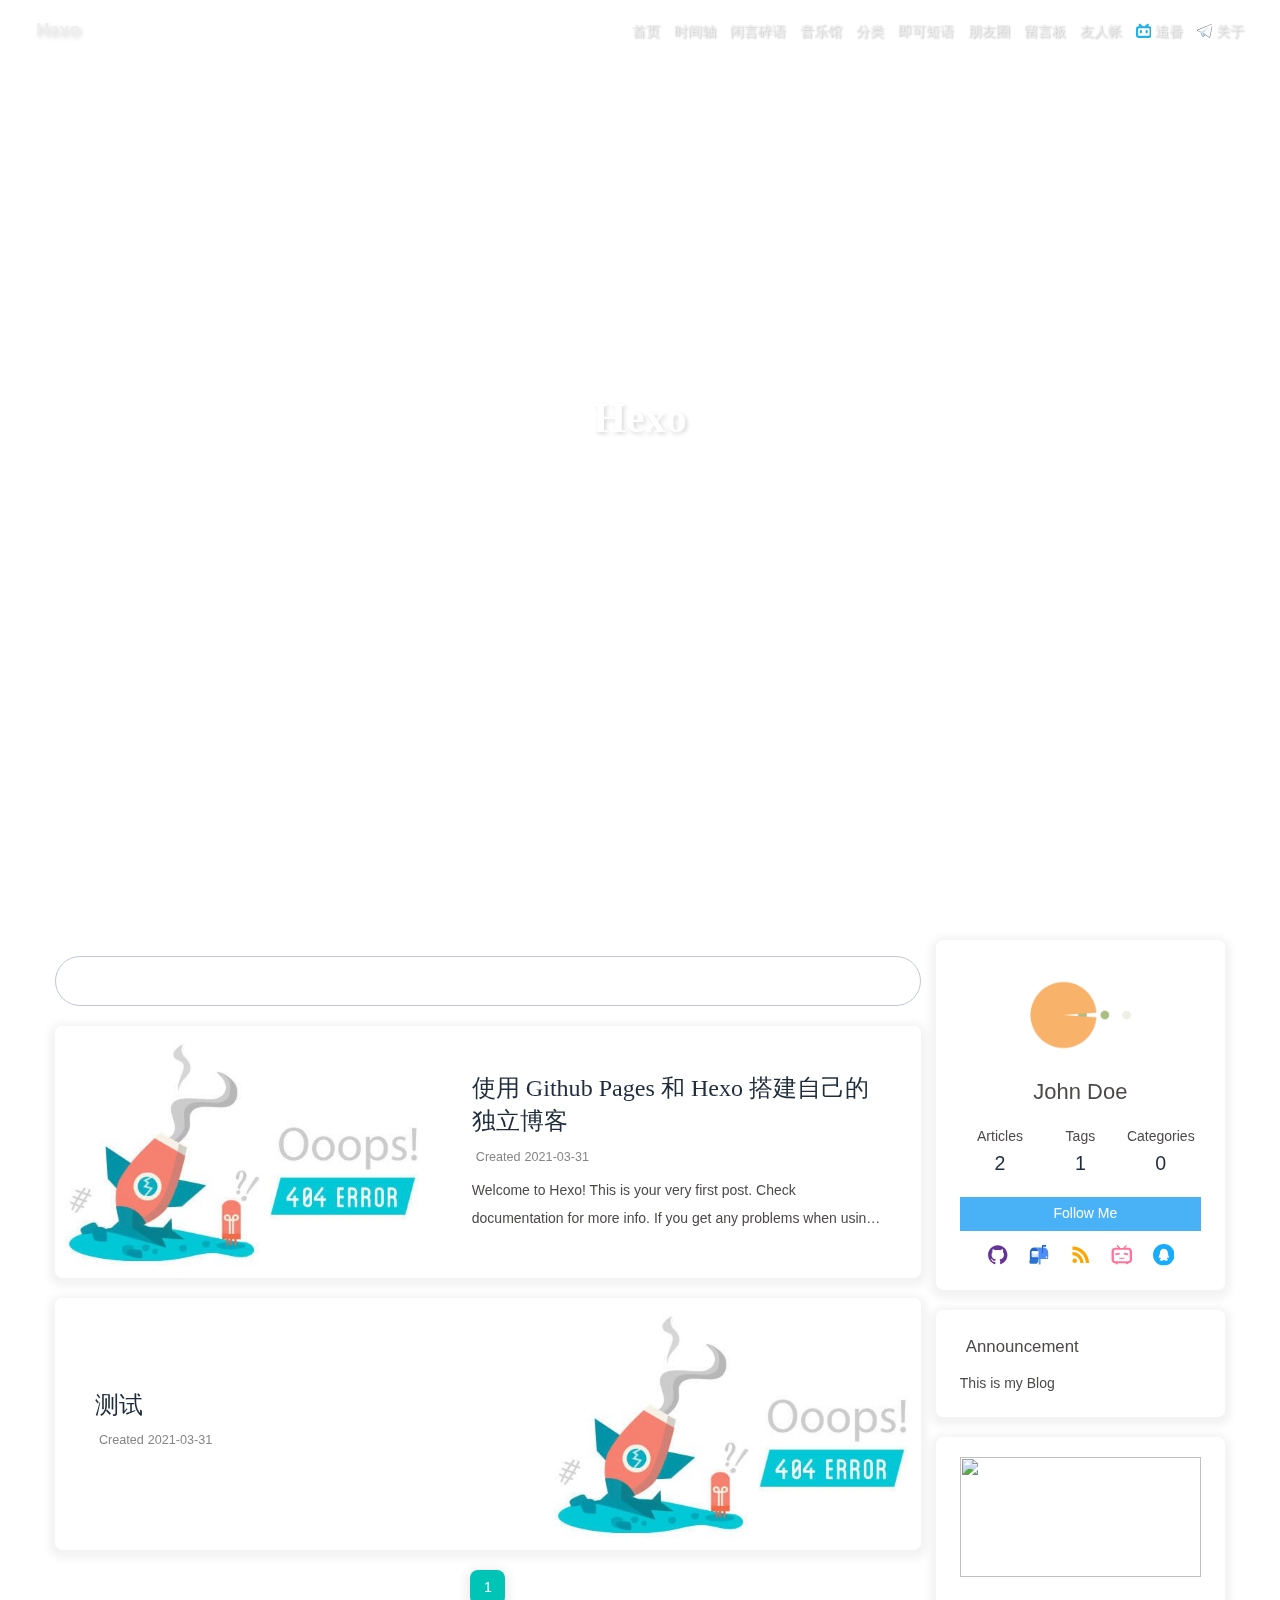
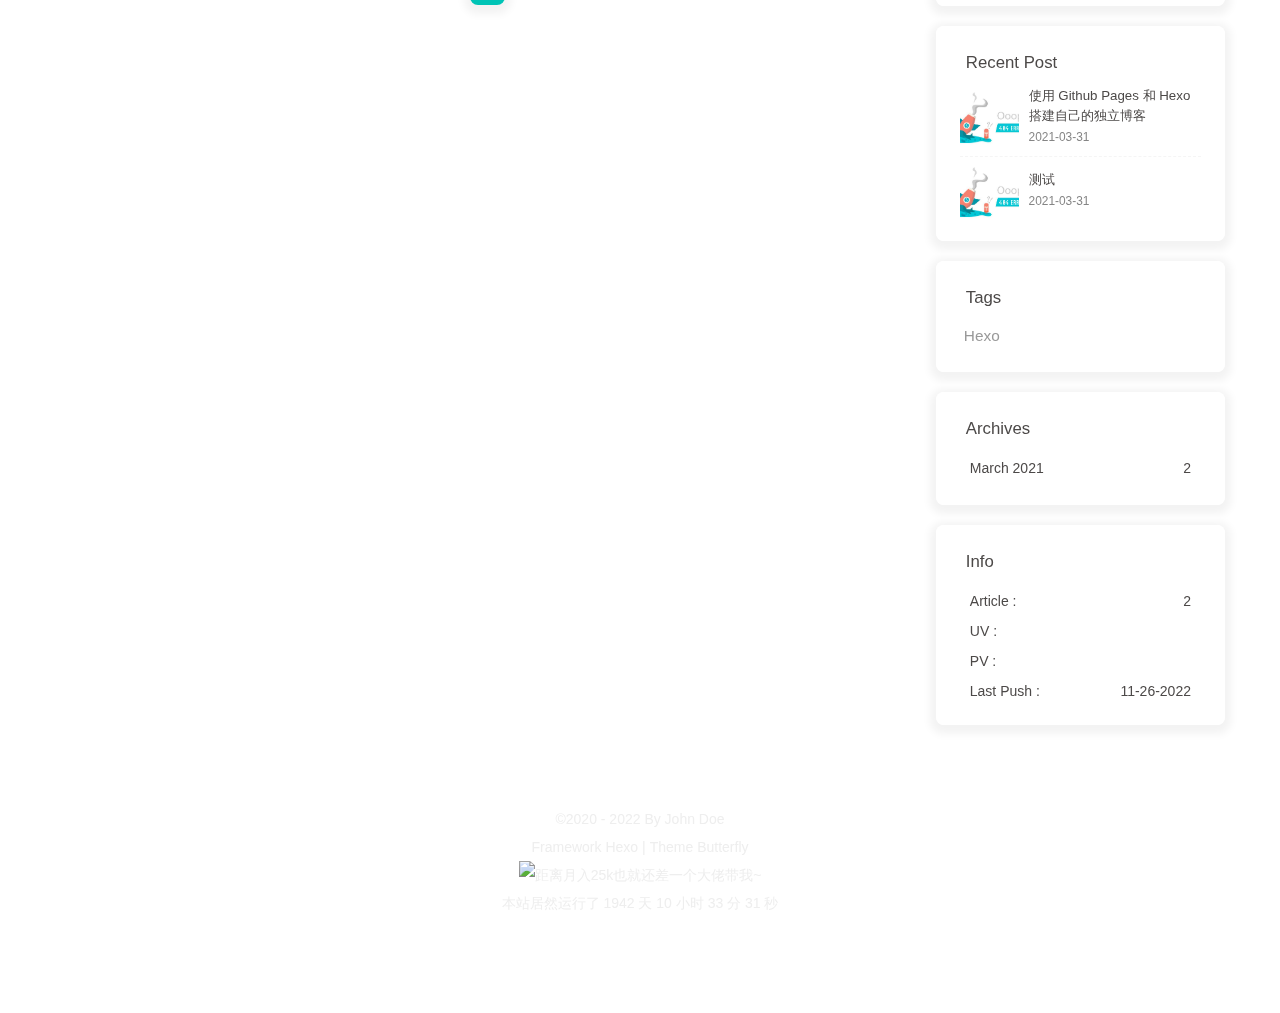
==== index.html @ 317fe385 "Site updated: 2022-11-26 10:09:18" ====
<!DOCTYPE html><html lang="en" data-theme="light"><head><meta charset="UTF-8"><meta http-equiv="X-UA-Compatible" content="IE=edge"><meta name="viewport" content="width=device-width, initial-scale=1.0, maximum-scale=1.0, user-scalable=no"><title>Hexo</title><meta name="author" content="John Doe"><meta name="copyright" content="John Doe"><meta name="format-detection" content="telephone=no"><meta name="theme-color" content="#ffffff"><meta property="og:type" content="website">
<meta property="og:title" content="Hexo">
<meta property="og:url" content="http://example.com/index.html">
<meta property="og:site_name" content="Hexo">
<meta property="og:locale" content="en_US">
<meta property="og:image" content="https://i.loli.net/2021/02/24/5O1day2nriDzjSu.png">
<meta property="article:author" content="John Doe">
<meta name="twitter:card" content="summary">
<meta name="twitter:image" content="https://i.loli.net/2021/02/24/5O1day2nriDzjSu.png"><link rel="shortcut icon" href="/img/favicon.png"><link rel="canonical" href="http://example.com/"><link rel="preconnect" href="//cdn.jsdelivr.net"/><link rel="preconnect" href="//busuanzi.ibruce.info"/><link rel="stylesheet" href="/css/index.css"><link rel="stylesheet" href="https://cdn.jsdelivr.net/npm/@fortawesome/fontawesome-free/css/all.min.css" media="print" onload="this.media='all'"><link rel="stylesheet" href="https://cdn.jsdelivr.net/npm/@fancyapps/ui/dist/fancybox.min.css" media="print" onload="this.media='all'"><script>const GLOBAL_CONFIG = { 
  root: '/',
  algolia: undefined,
  localSearch: undefined,
  translate: undefined,
  noticeOutdate: undefined,
  highlight: {"plugin":"highlighjs","highlightCopy":true,"highlightLang":true,"highlightHeightLimit":false},
  copy: {
    success: 'Copy successfully',
    error: 'Copy error',
    noSupport: 'The browser does not support'
  },
  relativeDate: {
    homepage: false,
    post: false
  },
  runtime: '',
  date_suffix: {
    just: 'Just',
    min: 'minutes ago',
    hour: 'hours ago',
    day: 'days ago',
    month: 'months ago'
  },
  copyright: undefined,
  lightbox: 'fancybox',
  Snackbar: undefined,
  source: {
    justifiedGallery: {
      js: 'https://cdn.jsdelivr.net/npm/flickr-justified-gallery/dist/fjGallery.min.js',
      css: 'https://cdn.jsdelivr.net/npm/flickr-justified-gallery/dist/fjGallery.min.css'
    }
  },
  isPhotoFigcaption: false,
  islazyload: false,
  isAnchor: false
}</script><script id="config-diff">var GLOBAL_CONFIG_SITE = {
  title: 'Hexo',
  isPost: false,
  isHome: true,
  isHighlightShrink: false,
  isToc: false,
  postUpdate: '2022-11-26 10:09:18'
}</script><noscript><style type="text/css">
  #nav {
    opacity: 1
  }
  .justified-gallery img {
    opacity: 1
  }

  #recent-posts time,
  #post-meta time {
    display: inline !important
  }
</style></noscript><script>(win=>{
    win.saveToLocal = {
      set: function setWithExpiry(key, value, ttl) {
        if (ttl === 0) return
        const now = new Date()
        const expiryDay = ttl * 86400000
        const item = {
          value: value,
          expiry: now.getTime() + expiryDay,
        }
        localStorage.setItem(key, JSON.stringify(item))
      },

      get: function getWithExpiry(key) {
        const itemStr = localStorage.getItem(key)

        if (!itemStr) {
          return undefined
        }
        const item = JSON.parse(itemStr)
        const now = new Date()

        if (now.getTime() > item.expiry) {
          localStorage.removeItem(key)
          return undefined
        }
        return item.value
      }
    }
  
    win.getScript = url => new Promise((resolve, reject) => {
      const script = document.createElement('script')
      script.src = url
      script.async = true
      script.onerror = reject
      script.onload = script.onreadystatechange = function() {
        const loadState = this.readyState
        if (loadState && loadState !== 'loaded' && loadState !== 'complete') return
        script.onload = script.onreadystatechange = null
        resolve()
      }
      document.head.appendChild(script)
    })
  
      win.activateDarkMode = function () {
        document.documentElement.setAttribute('data-theme', 'dark')
        if (document.querySelector('meta[name="theme-color"]') !== null) {
          document.querySelector('meta[name="theme-color"]').setAttribute('content', '#0d0d0d')
        }
      }
      win.activateLightMode = function () {
        document.documentElement.setAttribute('data-theme', 'light')
        if (document.querySelector('meta[name="theme-color"]') !== null) {
          document.querySelector('meta[name="theme-color"]').setAttribute('content', '#ffffff')
        }
      }
      const t = saveToLocal.get('theme')
    
          if (t === 'dark') activateDarkMode()
          else if (t === 'light') activateLightMode()
        
      const asideStatus = saveToLocal.get('aside-status')
      if (asideStatus !== undefined) {
        if (asideStatus === 'hide') {
          document.documentElement.classList.add('hide-aside')
        } else {
          document.documentElement.classList.remove('hide-aside')
        }
      }
    
    const detectApple = () => {
      if(/iPad|iPhone|iPod|Macintosh/.test(navigator.userAgent)){
        document.documentElement.classList.add('apple')
      }
    }
    detectApple()
    })(window)</script><link rel="stylesheet" href="\css\mouse.css"><link rel="stylesheet" href="\css\zhheocar.css"><link rel="stylesheet" href="\css\loading-img.css"><link rel="stylesheet" href="\css\progress_bar.css"><link rel="stylesheet" href="\css\color.css"><link rel="stylesheet" href="/css/custom.css" media="defer" onload="this.media='all'"><link rel="stylesheet" href="/css/custom.css""><link rel="stylesheet" href="https://cdn.cbd.int/qweather-icons@1.1.1/font/qweather-icons.css"><link rel="stylesheet" href="/css/rightmenu.css"><link rel="stylesheet" href="/css/iconfont.css"><link rel="stylesheet" href="https://cdn.jsdelivr.net/gh/zhheo/JS-Heo@master/mainColor/heoMainColor.css"><link rel="stylesheet" href="https://cdn.jsdelivr.net/gh/zhheo/JS-Heo@main/tag-link/tag-link.css"><link rel="stylesheet" href="/css/essay_page/home_essay_bar.css"><link rel="stylesheet" href="https://npm.elemecdn.com/hexo-butterfly-swiper-anzhiyu@1.0.4/lib/swiper.min.css"><link rel="stylesheet" href="/css/essay_page/essay_page.css"><!-- hexo injector head_end start --><link rel="stylesheet" href="https://cdn.jsdelivr.net/gh/Zfour/Butterfly-double-row-display@1.00/cardlistpost.min.css"/>
<style>#recent-posts > .recent-post-item >.recent-post-info > .article-meta-wrap > .tags:before {content:"\A";
  white-space: pre;}#recent-posts > .recent-post-item >.recent-post-info > .article-meta-wrap > .tags > .article-meta__separator{display:none}</style>
<link rel="stylesheet" href="https://cdn.cbd.int/hexo-butterfly-categories-card@1.0.0/lib/categorybar.css"><link rel="stylesheet" href="https://cdn.cbd.int/hexo-butterfly-clock-anzhiyu@1.1.6/lib/clock.min.css" /><link rel="stylesheet" href="https://npm.elemecdn.com/anzhiyu-blog@2.0.4/css/runtime/runtime.min.css" media="print" onload="this.media='all'"><link rel="stylesheet" href="https://cdn.cbd.int/hexo-butterfly-swiper-anzhiyu@1.0.4/lib/swiper.min.css" media="print" onload="this.media='all'"><link rel="stylesheet" href="https://cdn.cbd.int/hexo-butterfly-swiper-anzhiyu@1.0.4/lib/swiperstyle.css" media="print" onload="this.media='all'"><link rel="stylesheet" href="https://cdn.cbd.int/hexo-butterfly-tag-plugins-plus@latest/lib/assets/font-awesome-animation.min.css" media="defer" onload="this.media='all'"><link rel="stylesheet" href="https://cdn.cbd.int/hexo-butterfly-tag-plugins-plus@latest/lib/tag_plugins.css" media="defer" onload="this.media='all'"><script src="https://cdn.cbd.int/hexo-butterfly-tag-plugins-plus@latest/lib/assets/carousel-touch.js"></script><!-- hexo injector head_end end --><meta name="generator" content="Hexo 5.4.2"><link rel="alternate" href="/atom.xml" title="Hexo" type="application/atom+xml">
</head><body><div id="loading-box" onclick="document.getElementById(&quot;loading-box&quot;).classList.add(&quot;loaded&quot;)"><div class="loading-bg"><div class="loading-img"></div><div class="loading-image-dot"></div></div></div><script>const preloader = {
  endLoading: () => {
    document.body.style.overflow = 'auto';
    document.getElementById('loading-box').classList.add("loaded")
  },
  initLoading: () => {
    document.body.style.overflow = '';
    document.getElementById('loading-box').classList.remove("loaded")

  }
}
window.addEventListener('load',()=> { preloader.endLoading() })

if (true) {
  document.addEventListener('pjax:send', () => { preloader.initLoading() })
  document.addEventListener('pjax:complete', () => { preloader.endLoading() })
}</script><link rel="stylesheet" href="/css/progress_bar.css"/><script src="https://cdn.jsdelivr.net/npm/pace-js/pace.min.js"></script><div id="sidebar"><div id="menu-mask"></div><div id="sidebar-menus"><div class="avatar-img is-center"><img src="https://i.loli.net/2021/02/24/5O1day2nriDzjSu.png" onerror="onerror=null;src='/img/friend_404.gif'" alt="avatar"/></div><div class="sidebar-site-data site-data is-center"><a href="/archives/"><div class="headline">Articles</div><div class="length-num">2</div></a><a href="/tags/"><div class="headline">Tags</div><div class="length-num">1</div></a><a href="/categories/"><div class="headline">Categories</div><div class="length-num">0</div></a></div><hr/><div class="menus_items"><div class="menus_item"><a class="site-page faa-parent animated-hover" href="/"><i class="fa-fw fas fa-home faa-tada"></i><span> 首页</span></a></div><div class="menus_item"><a class="site-page faa-parent animated-hover" href="/archives/"><i class="fa-fw fas fa-archive faa-tada"></i><span> 时间轴</span></a></div><div class="menus_item"><a class="site-page faa-parent animated-hover" href="/artitalk/"><i class="fa-fw fas fa-comment-dots faa-tada"></i><span> 闲言碎语</span></a></div><div class="menus_item"><a class="site-page faa-parent animated-hover" href="/music/"><i class="fa-fw fas fa-music faa-tada"></i><span> 音乐馆</span></a></div><div class="menus_item"><a class="site-page faa-parent animated-hover" href="/categories/"><i class="fa-fw fas fa-folder-open faa-tada"></i><span> 分类</span></a></div><div class="menus_item"><a class="site-page faa-parent animated-hover" href="/essay/"><span> 即可短语</span></a></div><div class="menus_item"><a class="site-page faa-parent animated-hover" href="/fcircle/"><i class="fa-fw fab fa-artstation faa-tada"></i><span> 朋友圈</span></a></div><div class="menus_item"><a class="site-page faa-parent animated-hover" href="/comments/"><i class="fa-fw fas fa-envelope faa-tada"></i><span> 留言板</span></a></div><div class="menus_item"><a class="site-page faa-parent animated-hover" href="/link/"><i class="fa-fw fas fa-link faa-tada"></i><span> 友人帐</span></a></div><div class="menus_item"><a class="site-page faa-parent animated-hover" href="/bangumis/"><svg class="icon faa-tada" aria-hidden="true"><use xlink:href="#icon-bilibili1"></use></svg><span> 追番</span></a></div><div class="menus_item"><a class="site-page faa-parent animated-hover" href="/about/"><svg class="icon faa-tada" aria-hidden="true"><use xlink:href="#icon-zhifeiji"></use></svg><span> 关于</span></a></div></div></div></div><div class="page" id="body-wrap"><header class="full_page" id="page-header"><nav id="nav"><span id="blog_name"><a id="site-name" href="/">Hexo</a></span><div id="menus"><div class="menus_items"><div class="menus_item"><a class="site-page faa-parent animated-hover" href="/"><i class="fa-fw fas fa-home faa-tada"></i><span> 首页</span></a></div><div class="menus_item"><a class="site-page faa-parent animated-hover" href="/archives/"><i class="fa-fw fas fa-archive faa-tada"></i><span> 时间轴</span></a></div><div class="menus_item"><a class="site-page faa-parent animated-hover" href="/artitalk/"><i class="fa-fw fas fa-comment-dots faa-tada"></i><span> 闲言碎语</span></a></div><div class="menus_item"><a class="site-page faa-parent animated-hover" href="/music/"><i class="fa-fw fas fa-music faa-tada"></i><span> 音乐馆</span></a></div><div class="menus_item"><a class="site-page faa-parent animated-hover" href="/categories/"><i class="fa-fw fas fa-folder-open faa-tada"></i><span> 分类</span></a></div><div class="menus_item"><a class="site-page faa-parent animated-hover" href="/essay/"><span> 即可短语</span></a></div><div class="menus_item"><a class="site-page faa-parent animated-hover" href="/fcircle/"><i class="fa-fw fab fa-artstation faa-tada"></i><span> 朋友圈</span></a></div><div class="menus_item"><a class="site-page faa-parent animated-hover" href="/comments/"><i class="fa-fw fas fa-envelope faa-tada"></i><span> 留言板</span></a></div><div class="menus_item"><a class="site-page faa-parent animated-hover" href="/link/"><i class="fa-fw fas fa-link faa-tada"></i><span> 友人帐</span></a></div><div class="menus_item"><a class="site-page faa-parent animated-hover" href="/bangumis/"><svg class="icon faa-tada" aria-hidden="true"><use xlink:href="#icon-bilibili1"></use></svg><span> 追番</span></a></div><div class="menus_item"><a class="site-page faa-parent animated-hover" href="/about/"><svg class="icon faa-tada" aria-hidden="true"><use xlink:href="#icon-zhifeiji"></use></svg><span> 关于</span></a></div></div><div id="toggle-menu"><a class="site-page"><i class="fas fa-bars fa-fw"></i></a></div></div></nav><div id="site-info"><h1 id="site-title">Hexo</h1><div id="site_social_icons"><a class="social-icon faa-parent animated-hover" href="https://github.com/anzhiyu-c" target="_blank" title="Github"><svg class="icon faa-tada" aria-hidden="true"><use xlink:href="#icon-gitHub"></use></svg></a><a class="social-icon faa-parent animated-hover" href="https://mail.qq.com/cgi-bin/qm_share?t=qm_mailme&amp;email=2268025923@qq.com" target="_blank" title="Email"><svg class="icon faa-tada" aria-hidden="true"><use xlink:href="#icon-youxiang"></use></svg></a><a class="social-icon faa-parent animated-hover" href="/atom.xml" target="_blank" title="RSS"><svg class="icon faa-tada" aria-hidden="true"><use xlink:href="#icon-rss"></use></svg></a><a class="social-icon faa-parent animated-hover" href="https://space.bilibili.com/372204786" target="_blank" title="BiliBili"><svg class="icon faa-tada" aria-hidden="true"><use xlink:href="#icon-bilibili"></use></svg></a><a class="social-icon faa-parent animated-hover" href="tencent://Message/?Uin=2268025923&amp;amp;websiteName=local.edu.com:8888=&amp;amp;Menu=yes" target="_blank" title="QQ"><svg class="icon faa-tada" aria-hidden="true"><use xlink:href="#icon-QQ1"></use></svg></a></div></div><div id="scroll-down"><i class="fas fa-angle-down scroll-down-effects"></i></div></header><main class="layout" id="content-inner"><div class="recent-posts" id="recent-posts"><div class="bbTimeList container" id="bbTimeList"><svg class="icon bber-logo iconfont icon-chrome" onclick="pjax.loadUrl(&quot;/essay/&quot;)" title="即刻短文"><use xlink:href="#icon-chrome"></use></svg><div class="swiper-container swiper-no-swiping essay_bar_swiper_container" id="bbtalk" tabindex="-1"><div class="swiper-wrapper" id="bber-talk" onclick="pjax.loadUrl(&quot;/essay/&quot;)"><div class="li-style swiper-slide">终于把相册集搞定了, 耶✌️, 瀑布流在滑动滚动条一个视口范围上下100的情况执行一次, 到底部停止监听让性能高了好多，再也不会布局混乱🤪了</div><div class="li-style swiper-slide">搜索🔍支持缩略图显示啦（默认获取文章内容的第一张图片）</div><div class="li-style swiper-slide">遇见彩虹🌈吃定彩虹 [图片]</div><div class="li-style swiper-slide">ThreeJs API真多丫</div><div class="li-style swiper-slide">她画的老妈真的好丑哈哈哈哈哈哈，但是真的可以一眼认出来哎hhhhhh [图片]</div><div class="li-style swiper-slide">妹妹强制要求我买走了她的两幅画 -¥30 [图片]</div><div class="li-style swiper-slide">歌曲推荐</div></div></div><i class="bber-gotobb fas fa-arrow-circle-right" onclick="pjax.loadUrl(&quot;/essay/&quot;)" title="查看全文"></i></div><div class="recent-post-item"><div class="post_cover left"><a href="/posts/ddae.html" title="使用 Github Pages 和 Hexo 搭建自己的独立博客"><img class="post_bg" src="https://npm.elemecdn.com/anzhiyu-blog@1.1.6/img/post/blog-construct/banner.jpg" onerror="this.onerror=null;this.src='/img/404.jpg'" alt="使用 Github Pages 和 Hexo 搭建自己的独立博客"></a></div><div class="recent-post-info"><a class="article-title" href="/posts/ddae.html" title="使用 Github Pages 和 Hexo 搭建自己的独立博客">使用 Github Pages 和 Hexo 搭建自己的独立博客</a><div class="article-meta-wrap"><span class="post-meta-date"><i class="far fa-calendar-alt"></i><span class="article-meta-label">Created</span><time datetime="2021-03-31T05:26:54.000Z" title="Created 2021-03-31 13:26:54">2021-03-31</time></span></div><div class="content">Welcome to Hexo! This is your very first post. Check documentation for more info. If you get any problems when using Hexo, you can find the answer in troubleshooting or you can ask me on GitHub.
Quick StartCreate a new post1$ hexo new &quot;My New Post&quot;
More info: Writing
Run server1$ hexo server
More info: Server
Generate static files1$ hexo generate
More info: Generating
Deploy to remote sites1$ hexo deploy
More info: Deployment
</div></div></div><div class="recent-post-item"><div class="post_cover right"><a href="/posts/001e.html" title="测试"><img class="post_bg" src="https://npm.elemecdn.com/anzhiyu-blog@1.1.6/img/post/blog-construct/banner.jpg" onerror="this.onerror=null;this.src='/img/404.jpg'" alt="测试"></a></div><div class="recent-post-info"><a class="article-title" href="/posts/001e.html" title="测试">测试</a><div class="article-meta-wrap"><span class="post-meta-date"><i class="far fa-calendar-alt"></i><span class="article-meta-label">Created</span><time datetime="2021-03-31T05:26:54.000Z" title="Created 2021-03-31 13:26:54">2021-03-31</time></span></div><div class="content">
  
</div></div></div><nav id="pagination"><div class="pagination"><span class="page-number current">1</span></div></nav></div><div class="aside-content" id="aside-content"><div class="card-widget card-info"><div class="is-center"><div class="avatar-img"><img src="https://i.loli.net/2021/02/24/5O1day2nriDzjSu.png" onerror="this.onerror=null;this.src='/img/friend_404.gif'" alt="avatar"/></div><div class="author-info__name">John Doe</div><div class="author-info__description"></div></div><div class="card-info-data site-data is-center"><a href="/archives/"><div class="headline">Articles</div><div class="length-num">2</div></a><a href="/tags/"><div class="headline">Tags</div><div class="length-num">1</div></a><a href="/categories/"><div class="headline">Categories</div><div class="length-num">0</div></a></div><a id="card-info-btn" target="_blank" rel="noopener" href="https://github.com/xxxxxx"><i class="fab fa-github"></i><span>Follow Me</span></a><div class="card-info-social-icons is-center"><a class="social-icon faa-parent animated-hover" href="https://github.com/anzhiyu-c" target="_blank" title="Github"><svg class="icon faa-tada" aria-hidden="true"><use xlink:href="#icon-gitHub"></use></svg></a><a class="social-icon faa-parent animated-hover" href="https://mail.qq.com/cgi-bin/qm_share?t=qm_mailme&amp;email=2268025923@qq.com" target="_blank" title="Email"><svg class="icon faa-tada" aria-hidden="true"><use xlink:href="#icon-youxiang"></use></svg></a><a class="social-icon faa-parent animated-hover" href="/atom.xml" target="_blank" title="RSS"><svg class="icon faa-tada" aria-hidden="true"><use xlink:href="#icon-rss"></use></svg></a><a class="social-icon faa-parent animated-hover" href="https://space.bilibili.com/372204786" target="_blank" title="BiliBili"><svg class="icon faa-tada" aria-hidden="true"><use xlink:href="#icon-bilibili"></use></svg></a><a class="social-icon faa-parent animated-hover" href="tencent://Message/?Uin=2268025923&amp;amp;websiteName=local.edu.com:8888=&amp;amp;Menu=yes" target="_blank" title="QQ"><svg class="icon faa-tada" aria-hidden="true"><use xlink:href="#icon-QQ1"></use></svg></a></div></div><div class="card-widget card-announcement"><div class="item-headline"><i class="fas fa-bullhorn fa-shake"></i><span>Announcement</span></div><div class="announcement_content">This is my Blog</div></div><div class="sticky_layout"><div class="card-widget card-recent-post"><div class="item-headline"><i class="fas fa-history"></i><span>Recent Post</span></div><div class="aside-list"><div class="aside-list-item"><a class="thumbnail" href="/posts/ddae.html" title="使用 Github Pages 和 Hexo 搭建自己的独立博客"><img src="https://npm.elemecdn.com/anzhiyu-blog@1.1.6/img/post/blog-construct/banner.jpg" onerror="this.onerror=null;this.src='/img/404.jpg'" alt="使用 Github Pages 和 Hexo 搭建自己的独立博客"/></a><div class="content"><a class="title" href="/posts/ddae.html" title="使用 Github Pages 和 Hexo 搭建自己的独立博客">使用 Github Pages 和 Hexo 搭建自己的独立博客</a><time datetime="2021-03-31T05:26:54.000Z" title="Created 2021-03-31 13:26:54">2021-03-31</time></div></div><div class="aside-list-item"><a class="thumbnail" href="/posts/001e.html" title="测试"><img src="https://npm.elemecdn.com/anzhiyu-blog@1.1.6/img/post/blog-construct/banner.jpg" onerror="this.onerror=null;this.src='/img/404.jpg'" alt="测试"/></a><div class="content"><a class="title" href="/posts/001e.html" title="测试">测试</a><time datetime="2021-03-31T05:26:54.000Z" title="Created 2021-03-31 13:26:54">2021-03-31</time></div></div></div></div><div class="card-widget card-tags"><div class="item-headline"><i class="fas fa-tags"></i><span>Tags</span></div><div class="card-tag-cloud"><a href="/tags/Hexo/" style="font-size: 1.1em; color: #999">Hexo</a></div></div><div class="card-widget card-archives"><div class="item-headline"><i class="fas fa-archive"></i><span>Archives</span></div><ul class="card-archive-list"><li class="card-archive-list-item"><a class="card-archive-list-link" href="/archives/2021/03/"><span class="card-archive-list-date">March 2021</span><span class="card-archive-list-count">2</span></a></li></ul></div><div class="card-widget card-webinfo"><div class="item-headline"><i class="fas fa-chart-line"></i><span>Info</span></div><div class="webinfo"><div class="webinfo-item"><div class="item-name">Article :</div><div class="item-count">2</div></div><div class="webinfo-item"><div class="item-name">UV :</div><div class="item-count" id="busuanzi_value_site_uv"><i class="fa-solid fa-spinner fa-spin"></i></div></div><div class="webinfo-item"><div class="item-name">PV :</div><div class="item-count" id="busuanzi_value_site_pv"><i class="fa-solid fa-spinner fa-spin"></i></div></div><div class="webinfo-item"><div class="item-name">Last Push :</div><div class="item-count" id="last-push-date" data-lastPushDate="2022-11-26T02:09:18.637Z"><i class="fa-solid fa-spinner fa-spin"></i></div></div></div></div></div></div></main><footer id="footer"><div id="footer-wrap"><div class="copyright">&copy;2020 - 2022 By John Doe</div><div class="framework-info"><span>Framework </span><a target="_blank" rel="noopener" href="https://hexo.io">Hexo</a><span class="footer-separator">|</span><span>Theme </span><a target="_blank" rel="noopener" href="https://github.com/jerryc127/hexo-theme-butterfly">Butterfly</a></div></div></footer></div><div id="rightside"><div id="rightside-config-hide"><button id="darkmode" type="button" title="Switch Between Light And Dark Mode"><i class="fas fa-adjust"></i></button><button id="hide-aside-btn" type="button" title="Toggle between single-column and double-column"><i class="fas fa-arrows-alt-h"></i></button></div><div id="rightside-config-show"><button id="rightside_config" type="button" title="Setting"><i class="fas fa-cog fa-spin"></i></button><button id="go-up" type="button" title="Back To Top"><i class="fas fa-arrow-up"></i></button></div></div><div id="rightMenu"><div class="rightMenu-group rightMenu-small"><a class="rightMenu-item" href="javascript:window.history.back();"><i class="fa fa-arrow-left"></i></a><a class="rightMenu-item" href="javascript:window.history.forward();"><i class="fa fa-arrow-right"></i></a><a class="rightMenu-item" href="javascript:window.location.reload();"><i class="fa fa-refresh"></i></a><a class="rightMenu-item" href="javascript:rmf.scrollToTop();"><i class="fa fa-arrow-up"></i></a></div><div class="rightMenu-group rightMenu-line hide" id="menu-text"><a class="rightMenu-item" href="javascript:rmf.copySelect();"><i class="fa fa-copy"></i><span>复制</span></a><a class="rightMenu-item" href="javascript:window.open(&quot;https://www.baidu.com/s?wd=&quot;+window.getSelection().toString());window.location.reload();"><i class="iconfont icon-baidu"></i><span>百度搜索</span></a></div><div class="rightMenu-group rightMenu-line hide" id="menu-too"><a class="rightMenu-item" href="javascript:window.open(window.getSelection().toString());window.location.reload();"><i class="fa fa-link"></i><span>转到链接</span></a></div><div class="rightMenu-group rightMenu-line hide" id="menu-paste"><a class="rightMenu-item" href="javascript:rmf.paste()"><i class="fa fa-copy"></i><span>粘贴</span></a></div><div class="rightMenu-group rightMenu-line hide" id="menu-post"><a class="rightMenu-item" href="#post-comment"><i class="fas fa-comment"></i><span>空降评论</span></a><a class="rightMenu-item" href="javascript:rmf.copyWordsLink()"><i class="fa fa-link"></i><span>复制本文地址</span></a></div><div class="rightMenu-group rightMenu-line hide" id="menu-to"><a class="rightMenu-item" href="javascript:rmf.openWithNewTab()"><i class="fa fa-window-restore"></i><span>新窗口打开</span></a><a class="rightMenu-item" id="menu-too" href="javascript:rmf.open()"><i class="fa fa-link"></i><span>转到链接</span></a><a class="rightMenu-item" href="javascript:rmf.copyLink()"><i class="fa fa-copy"></i><span>复制链接</span></a></div><div class="rightMenu-group rightMenu-line hide" id="menu-img"><a class="rightMenu-item" href="./#post-comment"><i class="fa fa-download"></i><span>保存图片</span></a><a class="rightMenu-item" href="javascript:rmf.openWithNewTab()"><i class="fa fa-window-restore"></i><span>在新窗口打开</span></a><a class="rightMenu-item" href="javascript:rmf.click()"><i class="fa fa-arrows-alt"></i><span>全屏显示</span></a><a class="rightMenu-item" href="javascript:rmf.copyLink()"><i class="fa fa-copy"></i><span>复制图片链接</span></a></div><div class="rightMenu-group rightMenu-line"><a class="rightMenu-item" href="javascript:toRandomPost()"><i class="fa fa-paper-plane"></i><span>随便逛逛</span></a><a class="rightMenu-item" href="javascript:rmf.switchDarkMode();"><i class="fa fa-moon"></i><span>昼夜切换</span></a><a class="rightMenu-item" href="javascript:rmf.translate();"><i class="iconfont icon-fanti"></i><span>繁简转换</span></a><a class="rightMenu-item" href="javascript:rmf.switchReadMode();"><i class="fa fa-book"></i><span>阅读模式</span></a><a class="rightMenu-item" href="javascript:window.location.href=&quot;/about/&quot;;"><i class="fa fa-info-circle"></i><span>版权声明</span></a></div></div><div><script src="/js/utils.js"></script><script src="/js/main.js"></script><script src="https://cdn.jsdelivr.net/npm/@fancyapps/ui/dist/fancybox.umd.min.js"></script><div class="js-pjax"></div><script src="\js\iconfont.js"></script><script src="\js\ali_font.js"></script><script src="\js\runtime.js"></script><script src="\js\title.js"></script><script async rel="prefetch" src="/js/console.js"></script><script async src="/js/diytitle.js"></script><script async src="/js/grayscale.js"></script><script async data-pjax src="/js/floatpanel.js"></script><div class="aplayer no-destroy" data-id="1708664797" data-server="tencent" data-type="playlist"   data-order="list" data-fixed="true" data-preload="auto" data-autoplay="false" data-mutex="true" ></div><script type="text/javascript" src="https://cdn1.tianli0.top/npm/jquery@latest/dist/jquery.min.js"></script><script type="text/javascript" src="/js/rightmenu.js"></script><script async data-pjax src="/js/custom.js"></script><script async data-pjax src="/js/waterfall/waterfall.js"></script><script data-pjax src="https://npm.elemecdn.com/anzhiyu-blog@1.1.6/js/swiper.min.js"></script><script charset="UTF-8" id="LA_COLLECT" src="https://sdk.51.la/js-sdk-pro.min.js"></script><script src="https://sdk.51.la/perf/js-sdk-perf.min.js" crossorigin="anonymous"></script><script> LA.init({id:"{LA_COLLECT}",ck:"{JtDqVkyTMQBH3DTQ}"})</script><script>new LingQue.Monitor().init({id:"LA_COLLECT",sendSuspicious:true});</script><script src="https://cdn.jsdelivr.net/npm/pjax/pjax.min.js"></script><script>let pjaxSelectors = ["head > title","#config-diff","#body-wrap","#rightside-config-hide","#rightside-config-show","#web_bg",".js-pjax"]

var pjax = new Pjax({
  elements: 'a:not([target="_blank"])',
  selectors: pjaxSelectors,
  cacheBust: false,
  analytics: false,
  scrollRestoration: false
})

document.addEventListener('pjax:send', function () {

  // removeEventListener scroll 
  window.tocScrollFn && window.removeEventListener('scroll', window.tocScrollFn)
  window.scrollCollect && window.removeEventListener('scroll', scrollCollect)

  document.getElementById('rightside').style.cssText = "opacity: ''; transform: ''"
  
  if (window.aplayers) {
    for (let i = 0; i < window.aplayers.length; i++) {
      if (!window.aplayers[i].options.fixed) {
        window.aplayers[i].destroy()
      }
    }
  }

  typeof typed === 'object' && typed.destroy()

  //reset readmode
  const $bodyClassList = document.body.classList
  $bodyClassList.contains('read-mode') && $bodyClassList.remove('read-mode')

  typeof disqusjs === 'object' && disqusjs.destroy()
})

document.addEventListener('pjax:complete', function () {
  window.refreshFn()

  document.querySelectorAll('script[data-pjax]').forEach(item => {
    const newScript = document.createElement('script')
    const content = item.text || item.textContent || item.innerHTML || ""
    Array.from(item.attributes).forEach(attr => newScript.setAttribute(attr.name, attr.value))
    newScript.appendChild(document.createTextNode(content))
    item.parentNode.replaceChild(newScript, item)
  })

  GLOBAL_CONFIG.islazyload && window.lazyLoadInstance.update()

  typeof chatBtnFn === 'function' && chatBtnFn()
  typeof panguInit === 'function' && panguInit()

  // google analytics
  typeof gtag === 'function' && gtag('config', '', {'page_path': window.location.pathname});

  // baidu analytics
  typeof _hmt === 'object' && _hmt.push(['_trackPageview',window.location.pathname]);

  typeof loadMeting === 'function' && document.getElementsByClassName('aplayer').length && loadMeting()

  // prismjs
  typeof Prism === 'object' && Prism.highlightAll()
})

document.addEventListener('pjax:error', (e) => {
  if (e.request.status === 404) {
    pjax.loadUrl('/404.html')
  }
})</script><script async data-pjax src="//busuanzi.ibruce.info/busuanzi/2.3/busuanzi.pure.mini.js"></script></div><!-- hexo injector body_end start --><script>
    // 全局变量声明区域
    var fdata = {
      apiurl: 'https://hexo-friendcircle-api-ai9d4hwad-anzhiyu-c.vercel.app/api',
      initnumber: 20, //【可选】页面初始化展示文章数量
      stepnumber: 10, //【可选】每次加载增加的篇数
      error_img: 'https://npm.elemecdn.com/akilar-candyassets/image/404.gif' //【可选，头像图片加载失败时的默认头像】
    }
    //存入本地存储
    localStorage.setItem("fdatalist",JSON.stringify(fdata))
    </script>
    <script defer src="https://npm.elemecdn.com/hexo-filter-fcircle/assets/js/fetch.min.js"></script><script data-pjax>
    function butterfly_categories_card_injector_config(){
      var parent_div_git = document.getElementById('recent-posts');
      var item_html = '<style>li.categoryBar-list-item{width:32.3%;}.categoryBar-list{max-height: 190px;overflow:auto;}.categoryBar-list::-webkit-scrollbar{width:0!important}@media screen and (max-width: 650px){.categoryBar-list{max-height: 160px;}}</style><div class="recent-post-item" style="height:auto;width:100%;padding:0px;"><div id="categoryBar"><ul class="categoryBar-list"></ul></div></div>';
      console.log('已挂载butterfly_categories_card')
      parent_div_git.insertAdjacentHTML("afterbegin",item_html)
      }
    if( document.getElementById('recent-posts') && (location.pathname ==='/'|| '/' ==='all')){
    butterfly_categories_card_injector_config()
    }
  </script><script data-pjax>
  function butterfly_clock_anzhiyu_injector_config(){
    var parent_div_git = document.getElementsByClassName('sticky_layout')[0];
    var item_html = '<div class="card-widget card-clock"><div class="card-glass"><div class="card-background"><div class="card-content"><div id="hexo_electric_clock"><img class="entered loading" id="card-clock-loading" src="https://cdn.cbd.int/hexo-butterfly-clock-anzhiyu@1.1.6/lib/loading.gif" style="height: 120px; width: 100%;" data-ll-status="loading"/></div></div></div></div></div>';
    console.log('已挂载butterfly_clock_anzhiyu')
    if(parent_div_git) {
      parent_div_git.insertAdjacentHTML("afterbegin",item_html)
    }
  }
  var elist = 'null'.split(',');
  var cpage = location.pathname;
  var epage = 'all';
  var qweather_key = 'b16a1fa0e63c46a4b8f28abfb06ae3fe';
  var gaud_map_key = 'e2b04289e870b005374ee030148d64fd&s=rsv3';
  var baidu_ak_key = 'undefined';
  var flag = 0;
  var clock_rectangle = '112.6534116,27.96920845';
  var clock_default_rectangle_enable = 'true';

  for (var i=0;i<elist.length;i++){
    if (cpage.includes(elist[i])){
      flag++;
    }
  }

  if ((epage ==='all')&&(flag == 0)){
    butterfly_clock_anzhiyu_injector_config();
  }
  else if (epage === cpage){
    butterfly_clock_anzhiyu_injector_config();
  }
  </script><script src="https://widget.qweather.net/simple/static/js/he-simple-common.js?v=2.0"></script><script data-pjax src="https://cdn.cbd.int/hexo-butterfly-clock-anzhiyu@1.1.6/lib/clock.min.js"></script><script data-pjax>
  function butterfly_footer_beautify_injector_config(){
    var parent_div_git = document.getElementById('footer-wrap');
    var item_html = '<div id="workboard"></div><p id="ghbdages"><a class="github-badge" target="_blank" href="https://hexo.io/" style="margin-inline:5px" data-title="博客框架为Hexo_v5.4.0" title=""><img src="https://img.shields.io/badge/Frame-Hexo-blue?style=flat&amp;logo=hexo" alt=""/></a><a class="github-badge" target="_blank" href="https://butterfly.js.org/" style="margin-inline:5px" data-title="主题版本Butterfly_v4.2.2" title=""><img src="https://img.shields.io/badge/Theme-Butterfly-6513df?style=flat&amp;logo=bitdefender" alt=""/></a><a class="github-badge" target="_blank" href="https://www.jsdelivr.com/" style="margin-inline:5px" data-title="本站使用JsDelivr为静态资源提供CDN加速" title=""><img src="https://img.shields.io/badge/CDN-jsDelivr-orange?style=flat&amp;logo=jsDelivr" alt=""/></a><a class="github-badge" target="_blank" href="https://beian.miit.gov.cn/#/Integrated/index" style="margin-inline:5px" data-title="本站已在湘进行备案" title=""><img src="https://img.shields.io/badge/湘ICP备-2022004213号-e1d492?style=flat&amp;logo=[data-uri]" alt=""/></a><a class="github-badge" target="_blank" href="https://github.com/" style="margin-inline:5px" data-title="本站项目由Github托管" title=""><img src="https://img.shields.io/badge/Source-Github-d021d6?style=flat&amp;logo=GitHub" alt=""/></a><a class="github-badge" target="_blank" href="http://creativecommons.org/licenses/by-nc-sa/4.0/" style="margin-inline:5px" data-title="本站采用知识共享署名-非商业性使用-相同方式共享4.0国际许可协议进行许可" title=""><img src="https://img.shields.io/badge/Copyright-BY--NC--SA%204.0-d42328?style=flat&amp;logo=Claris" alt=""/></a></p>';
    console.log('已挂载butterfly_footer_beautify')
    parent_div_git.insertAdjacentHTML("beforeend",item_html)
    }
  var elist = 'null'.split(',');
  var cpage = location.pathname;
  var epage = 'all';
  var flag = 0;

  for (var i=0;i<elist.length;i++){
    if (cpage.includes(elist[i])){
      flag++;
    }
  }

  if ((epage ==='all')&&(flag == 0)){
    butterfly_footer_beautify_injector_config();
  }
  else if (epage === cpage){
    butterfly_footer_beautify_injector_config();
  }
  </script><script async src="https://npm.elemecdn.com/anzhiyu-blog@2.0.4/js/runtime/runtime.min.js"></script><script data-pjax>
  function butterfly_swiper_injector_config(){
    var parent_div_git = document.getElementById('recent-posts');
    var item_html = '<div class="recent-post-item swiper_container_card" style="height: auto;width: 100%"><div id="random"><div id="random-banner"><canvas id="peoplecanvas"></canvas></div><a id="random-hover" style="width:100%;height:auto;" href="javascript:toRandomPost()" rel="external nofollow noreferrer" one-link-mark="yes"><i class="fa fa-paper-plane" style="margin-left:10px"></i><div style="margin-left:10px">随便逛逛<i class="fa-solid fa-arrow-right" style="margin-left:10px"></i></div></a></div><div class="blog-slider swiper-container-fade swiper-container-horizontal" id="swiper_container"><div class="blog-slider__wrp swiper-wrapper" style="transition-duration: 0ms;"><div class="blog-slider__item swiper-slide" style="width: 750px; opacity: 1; transform: translate3d(0px, 0px, 0px); transition-duration: 0ms;"><a class="blog-slider__img" onclick="pjax.loadUrl(&quot;posts/ddae.html&quot;);" href="javascript:void(0);" alt=""><img width="48" height="48" src="https://npm.elemecdn.com/anzhiyu-blog@1.1.6/img/post/blog-construct/banner.jpg" alt="" onerror="this.src=https://cdn.cbd.int/akilar-candyassets/image/loading.gif; this.onerror = null;"/></a><div class="blog-slider__content"><span class="blog-slider__code">2021-03-31</span><a class="blog-slider__title" onclick="pjax.loadUrl(&quot;posts/ddae.html&quot;);" href="javascript:void(0);" alt="">使用 Github Pages 和 Hexo 搭建自己的独立博客</a><div class="blog-slider__text">记录搭建博客的经历~</div><a class="blog-slider__button" onclick="pjax.loadUrl(&quot;posts/ddae.html&quot;);" href="javascript:void(0);" alt="">详情       </a></div></div><div class="blog-slider__item swiper-slide" style="width: 750px; opacity: 1; transform: translate3d(0px, 0px, 0px); transition-duration: 0ms;"><a class="blog-slider__img" onclick="pjax.loadUrl(&quot;posts/001e.html&quot;);" href="javascript:void(0);" alt=""><img width="48" height="48" src="https://npm.elemecdn.com/anzhiyu-blog@1.1.6/img/post/blog-construct/banner.jpg" alt="" onerror="this.src=https://cdn.cbd.int/akilar-candyassets/image/loading.gif; this.onerror = null;"/></a><div class="blog-slider__content"><span class="blog-slider__code">2021-03-31</span><a class="blog-slider__title" onclick="pjax.loadUrl(&quot;posts/001e.html&quot;);" href="javascript:void(0);" alt="">测试</a><div class="blog-slider__text">记录搭建博客的测试</div><a class="blog-slider__button" onclick="pjax.loadUrl(&quot;posts/001e.html&quot;);" href="javascript:void(0);" alt="">详情       </a></div></div></div><div class="blog-slider__pagination swiper-pagination-clickable swiper-pagination-bullets"></div></div></div>';
    console.log('已挂载butterfly_swiper')
    parent_div_git.insertAdjacentHTML("afterbegin",item_html)
    }
  var elist = 'undefined'.split(',');
  var cpage = location.pathname;
  var epage = '/';
  var flag = 0;

  for (var i=0;i<elist.length;i++){
    if (cpage.includes(elist[i])){
      flag++;
    }
  }

  if ((epage ==='all')&&(flag == 0)){
    butterfly_swiper_injector_config();
  }
  else if (epage === cpage){
    butterfly_swiper_injector_config();
  }
  </script><script defer src="https://npm.elemecdn.com/anzhiyu-blog@1.1.6/js/swiper.min.js"></script><script defer data-pjax src="https://cdn.cbd.int/hexo-butterfly-swiper-anzhiyu@1.0.4/lib/swiper_init.js"></script><script data-pjax src="https://lf26-cdn-tos.bytecdntp.com/cdn/expire-1-M/gsap/3.9.1/gsap.min.js"></script><script defer src="https://npm.elemecdn.com/hexo-butterfly-swiper-anzhiyu@1.0.4/lib/people.min.js"></script><script async src="/anzhiyu/random.js"></script><script async src="/js/ali_font.js"></script><!-- hexo injector body_end end --></body></html>
---- css/custom.css ----
/* @font-face {
  font-family: Candyhome;
  src: url(https://npm.elemecdn.com/anzhiyu-blog@1.1.6/fonts/Candyhome.ttf);
  font-display: swap;
  font-weight: lighter;
} */
@font-face {
    font-family: ZhuZiAYuanJWD;
    src: url(https://npm.elemecdn.com/anzhiyu-blog@1.1.6/fonts/ZhuZiAWan.woff2);
    font-display: swap;
    font-weight: lighter;
  }
  
  div#menus {
    font-family: "ZhuZiAYuanJWD";
  }
  h1#site-title {
    font-family: ZhuZiAYuanJWD;
    font-size: 3em !important;
  }
  a.article-title,
  a.blog-slider__title,
  a.categoryBar-list-link,
  h1.post-title {
    font-family: ZhuZiAYuanJWD;
  }
  
  .iconfont {
    font-family: "iconfont" !important;
    font-size: 3em;
    /* 可以定义图标大小 */
    font-style: normal;
    -webkit-font-smoothing: antialiased;
    -moz-osx-font-smoothing: grayscale;
  }
  
  /* 时间轴生肖icon */
  svg.icon {
    /* 这里定义svg.icon，避免和Butterfly自带的note标签冲突 */
    width: 1em;
    height: 1em;
    /* width和height定义图标的默认宽度和高度*/
    vertical-align: -0.15em;
    fill: currentColor;
    overflow: hidden;
  }
  
  .icon-zhongbiao::before {
    color: #f7c768;
  }
  
  /* bilibli番剧插件 */
  #article-container .bangumi-tab.bangumi-active {
    background: var(--anzhiyu-theme);
    color: var(--anzhiyu-ahoverbg);
    border-radius: 10px;
  }
  a.bangumi-tab:hover {
    text-decoration: none !important;
  }
  .bangumi-button:hover {
    background: var(--anzhiyu-theme) !important;
    border-radius: 10px !important;
    color: var(--anzhiyu-ahoverbg) !important;
  }
  a.bangumi-button.bangumi-nextpage:hover {
    text-decoration: none !important;
  }
  .bangumi-button {
    padding: 5px 10px !important;
  }
  
  a.bangumi-tab {
    padding: 5px 10px !important;
  }
  svg.icon.faa-tada {
    font-size: 1.1em;
  }
  .bangumi-info-item {
    border-right: 1px solid #f2b94b;
  }
  .bangumi-info-item span {
    color: #f2b94b;
  }
  .bangumi-info-item em {
    color: #f2b94b;
  }
  
  /* 解决artitalk的图标问题 */
  #uploadSource > svg {
    width: 1.19em;
    height: 1.5em;
  }
  
  /*top-img黑色透明玻璃效果移除，不建议加，除非你执着于完全一图流或者背景图对比色明显 */
  #page-header:not(.not-top-img):before {
    background-color: transparent !important;
  }
  
  /* 首页文章卡片 */
  #recent-posts > .recent-post-item {
    background: rgba(255, 255, 255, 0.9);
  }
  
  /* 首页侧栏卡片 */
  #aside-content .card-widget {
    background: rgba(255, 255, 255, 0.9);
  }
  
  /* 文章页面正文背景 */
  div#post {
    background: rgba(255, 255, 255, 0.9);
  }
  
  /* 分页页面 */
  div#page {
    background: rgba(255, 255, 255, 0.9);
  }
  
  /* 归档页面 */
  div#archive {
    background: rgba(255, 255, 255, 0.9);
  }
  
  /* 标签页面 */
  div#tag {
    background: rgba(255, 255, 255, 0.9);
  }
  
  /* 分类页面 */
  div#category {
    background: rgba(255, 255, 255, 0.9);
  }
  
  /*夜间模式伪类遮罩层透明*/
  [data-theme="dark"] #recent-posts > .recent-post-item {
    background: #121212;
  }
  
  [data-theme="dark"] .card-widget {
    background: #121212 !important;
  }
  
  [data-theme="dark"] div#post {
    background: #121212 !important;
  }
  
  [data-theme="dark"] div#tag {
    background: #121212 !important;
  }
  
  [data-theme="dark"] div#archive {
    background: #121212 !important;
  }
  
  [data-theme="dark"] div#page {
    background: #121212 !important;
  }
  
  [data-theme="dark"] div#category {
    background: #121212 !important;
  }
  
  [data-theme="dark"] div#category {
    background: transparent !important;
  }
  /* 页脚透明 */
  #footer {
    background: transparent !important;
  }
  
  /* 头图透明 */
  #page-header {
    background: transparent !important;
  }
  
  #rightside > div > button {
    border-radius: 5px;
  }
  
  /* 滚动条 */
  
  ::-webkit-scrollbar {
    width: 10px;
    height: 10px;
  }
  
  ::-webkit-scrollbar-thumb {
    background-color: #3b70fc;
    border-radius: 2em;
  }
  
  ::-webkit-scrollbar-corner {
    background-color: transparent;
  }
  
  ::-moz-selection {
    color: #fff;
    background-color: #3b70fc;
  }
  
  /* 音乐播放器 */
  
  /* .aplayer .aplayer-lrc {
    display: none !important;
  } */
  
  .aplayer.aplayer-fixed.aplayer-narrow .aplayer-body {
    left: -66px !important;
    transition: all 0.3s;
    /* 默认情况下缩进左侧66px，只留一点箭头部分 */
  }
  
  .aplayer.aplayer-fixed.aplayer-narrow .aplayer-body:hover {
    left: 0 !important;
    transition: all 0.3s;
    /* 鼠标悬停是左侧缩进归零，完全显示按钮 */
  }
  
  .aplayer.aplayer-fixed {
    z-index: 999999 !important;
  }
  
  /* 评论框  */
  .vwrap {
    box-shadow: 2px 2px 5px #bbb;
    background: rgba(255, 255, 255, 0.3);
    border-radius: 8px;
    padding: 30px;
    margin: 30px 0px 30px 0px;
  }
  
  /* 设置评论框 */
  
  .vcard {
    box-shadow: 2px 2px 5px #bbb;
    background: rgba(255, 255, 255, 0.3);
    border-radius: 8px;
    padding: 30px;
    margin: 30px 0px 0px 0px;
  }
  
  /* 鼠标图标 */
  body {
    cursor: url("/img/x1.cur"), auto;
  }
  a,
  [type="button"]:not(:disabled),
  [type="reset"]:not(:disabled),
  [type="submit"]:not(:disabled),
  button:not(:disabled) {
    cursor: url("/img/x2.cur"), auto !important;
  }
  /* md网站下划线 */
  #article-container a:hover {
    text-decoration: none !important;
  }
  
  #article-container #hpp_talk p img {
    display: inline;
  }
  
  /* 404页面 */
  #error-wrap {
    position: absolute;
    top: 40%;
    right: 0;
    left: 0;
    margin: 0 auto;
    padding: 0 1rem;
    max-width: 1000px;
    transform: translate(0, -50%);
  }
  
  #error-wrap .error-content {
    display: flex;
    flex-direction: row;
    justify-content: center;
    align-items: center;
    margin: 0 1rem;
    height: 18rem;
    border-radius: 8px;
    background: var(--card-bg);
    box-shadow: var(--card-box-shadow);
    transition: all 0.3s;
  }
  
  #error-wrap .error-content .error-img {
    box-flex: 1;
    flex: 1;
    height: 100%;
    border-top-left-radius: 8px;
    border-bottom-left-radius: 8px;
    background-color: #3b70fc;
    background-position: center;
    background-size: cover;
  }
  
  #error-wrap .error-content .error-info {
    box-flex: 1;
    flex: 1;
    padding: 0.5rem;
    text-align: center;
    font-size: 14px;
    font-family: Titillium Web, "PingFang SC", "Hiragino Sans GB", "Microsoft JhengHei", "Microsoft YaHei", sans-serif;
  }
  #error-wrap .error-content .error-info .error_title {
    margin-top: -4rem;
    font-size: 9em;
  }
  #error-wrap .error-content .error-info .error_subtitle {
    margin-top: -3.5rem;
    word-break: break-word;
    font-size: 1.6em;
  }
  #error-wrap .error-content .error-info a {
    display: inline-block;
    margin-top: 0.5rem;
    padding: 0.3rem 1.5rem;
    background: var(--btn-bg);
    color: var(--btn-color);
  }
  
  #body-wrap.error .aside-list {
    display: flex;
    flex-direction: row;
    flex-wrap: nowrap;
    bottom: 0px;
    position: absolute;
    padding: 1rem;
    width: 100%;
    overflow: scroll;
  }
  
  #body-wrap.error .aside-list .aside-list-group {
    display: flex;
    flex-direction: row;
    flex-wrap: nowrap;
    max-width: 1200px;
    margin: 0 auto;
  }
  
  #body-wrap.error .aside-list .aside-list-item {
    padding: 0.5rem;
  }
  
  #body-wrap.error .aside-list .aside-list-item img {
    width: 100%;
    object-fit: cover;
    border-radius: 12px;
  }
  
  #body-wrap.error .aside-list .aside-list-item .thumbnail {
    overflow: hidden;
    width: 230px;
    height: 143px;
    background: var(--anzhiyu-card-bg);
    display: flex;
  }
  
  #body-wrap.error .aside-list .aside-list-item .content .title {
    -webkit-line-clamp: 2;
    overflow: hidden;
    display: -webkit-box;
    -webkit-box-orient: vertical;
    line-height: 1.5;
    justify-content: center;
    align-items: flex-end;
    align-content: center;
    padding-top: 0.5rem;
    color: white;
  }
  
  #body-wrap.error .aside-list .aside-list-item .content time {
    display: none;
  }
  
  /* 代码框主题 */
  #article-container figure.highlight {
    border-radius: 10px;
  }
/*哔哩哔哩视频适配*/
.aspect-ratio {
  position: relative;
  width: 100%;
  height: 0;
  padding-bottom: 75%;
  margin: 3% auto;
  text-align: center;
}
.aspect-ratio iframe {
  position: absolute;
  width: 100%;
  height: 100%;
  left: 0;
  top: 0;
}
---- css/custom.css ----
/* @font-face {
  font-family: Candyhome;
  src: url(https://npm.elemecdn.com/anzhiyu-blog@1.1.6/fonts/Candyhome.ttf);
  font-display: swap;
  font-weight: lighter;
} */
@font-face {
    font-family: ZhuZiAYuanJWD;
    src: url(https://npm.elemecdn.com/anzhiyu-blog@1.1.6/fonts/ZhuZiAWan.woff2);
    font-display: swap;
    font-weight: lighter;
  }
  
  div#menus {
    font-family: "ZhuZiAYuanJWD";
  }
  h1#site-title {
    font-family: ZhuZiAYuanJWD;
    font-size: 3em !important;
  }
  a.article-title,
  a.blog-slider__title,
  a.categoryBar-list-link,
  h1.post-title {
    font-family: ZhuZiAYuanJWD;
  }
  
  .iconfont {
    font-family: "iconfont" !important;
    font-size: 3em;
    /* 可以定义图标大小 */
    font-style: normal;
    -webkit-font-smoothing: antialiased;
    -moz-osx-font-smoothing: grayscale;
  }
  
  /* 时间轴生肖icon */
  svg.icon {
    /* 这里定义svg.icon，避免和Butterfly自带的note标签冲突 */
    width: 1em;
    height: 1em;
    /* width和height定义图标的默认宽度和高度*/
    vertical-align: -0.15em;
    fill: currentColor;
    overflow: hidden;
  }
  
  .icon-zhongbiao::before {
    color: #f7c768;
  }
  
  /* bilibli番剧插件 */
  #article-container .bangumi-tab.bangumi-active {
    background: var(--anzhiyu-theme);
    color: var(--anzhiyu-ahoverbg);
    border-radius: 10px;
  }
  a.bangumi-tab:hover {
    text-decoration: none !important;
  }
  .bangumi-button:hover {
    background: var(--anzhiyu-theme) !important;
    border-radius: 10px !important;
    color: var(--anzhiyu-ahoverbg) !important;
  }
  a.bangumi-button.bangumi-nextpage:hover {
    text-decoration: none !important;
  }
  .bangumi-button {
    padding: 5px 10px !important;
  }
  
  a.bangumi-tab {
    padding: 5px 10px !important;
  }
  svg.icon.faa-tada {
    font-size: 1.1em;
  }
  .bangumi-info-item {
    border-right: 1px solid #f2b94b;
  }
  .bangumi-info-item span {
    color: #f2b94b;
  }
  .bangumi-info-item em {
    color: #f2b94b;
  }
  
  /* 解决artitalk的图标问题 */
  #uploadSource > svg {
    width: 1.19em;
    height: 1.5em;
  }
  
  /*top-img黑色透明玻璃效果移除，不建议加，除非你执着于完全一图流或者背景图对比色明显 */
  #page-header:not(.not-top-img):before {
    background-color: transparent !important;
  }
  
  /* 首页文章卡片 */
  #recent-posts > .recent-post-item {
    background: rgba(255, 255, 255, 0.9);
  }
  
  /* 首页侧栏卡片 */
  #aside-content .card-widget {
    background: rgba(255, 255, 255, 0.9);
  }
  
  /* 文章页面正文背景 */
  div#post {
    background: rgba(255, 255, 255, 0.9);
  }
  
  /* 分页页面 */
  div#page {
    background: rgba(255, 255, 255, 0.9);
  }
  
  /* 归档页面 */
  div#archive {
    background: rgba(255, 255, 255, 0.9);
  }
  
  /* 标签页面 */
  div#tag {
    background: rgba(255, 255, 255, 0.9);
  }
  
  /* 分类页面 */
  div#category {
    background: rgba(255, 255, 255, 0.9);
  }
  
  /*夜间模式伪类遮罩层透明*/
  [data-theme="dark"] #recent-posts > .recent-post-item {
    background: #121212;
  }
  
  [data-theme="dark"] .card-widget {
    background: #121212 !important;
  }
  
  [data-theme="dark"] div#post {
    background: #121212 !important;
  }
  
  [data-theme="dark"] div#tag {
    background: #121212 !important;
  }
  
  [data-theme="dark"] div#archive {
    background: #121212 !important;
  }
  
  [data-theme="dark"] div#page {
    background: #121212 !important;
  }
  
  [data-theme="dark"] div#category {
    background: #121212 !important;
  }
  
  [data-theme="dark"] div#category {
    background: transparent !important;
  }
  /* 页脚透明 */
  #footer {
    background: transparent !important;
  }
  
  /* 头图透明 */
  #page-header {
    background: transparent !important;
  }
  
  #rightside > div > button {
    border-radius: 5px;
  }
  
  /* 滚动条 */
  
  ::-webkit-scrollbar {
    width: 10px;
    height: 10px;
  }
  
  ::-webkit-scrollbar-thumb {
    background-color: #3b70fc;
    border-radius: 2em;
  }
  
  ::-webkit-scrollbar-corner {
    background-color: transparent;
  }
  
  ::-moz-selection {
    color: #fff;
    background-color: #3b70fc;
  }
  
  /* 音乐播放器 */
  
  /* .aplayer .aplayer-lrc {
    display: none !important;
  } */
  
  .aplayer.aplayer-fixed.aplayer-narrow .aplayer-body {
    left: -66px !important;
    transition: all 0.3s;
    /* 默认情况下缩进左侧66px，只留一点箭头部分 */
  }
  
  .aplayer.aplayer-fixed.aplayer-narrow .aplayer-body:hover {
    left: 0 !important;
    transition: all 0.3s;
    /* 鼠标悬停是左侧缩进归零，完全显示按钮 */
  }
  
  .aplayer.aplayer-fixed {
    z-index: 999999 !important;
  }
  
  /* 评论框  */
  .vwrap {
    box-shadow: 2px 2px 5px #bbb;
    background: rgba(255, 255, 255, 0.3);
    border-radius: 8px;
    padding: 30px;
    margin: 30px 0px 30px 0px;
  }
  
  /* 设置评论框 */
  
  .vcard {
    box-shadow: 2px 2px 5px #bbb;
    background: rgba(255, 255, 255, 0.3);
    border-radius: 8px;
    padding: 30px;
    margin: 30px 0px 0px 0px;
  }
  
  /* 鼠标图标 */
  body {
    cursor: url("/img/x1.cur"), auto;
  }
  a,
  [type="button"]:not(:disabled),
  [type="reset"]:not(:disabled),
  [type="submit"]:not(:disabled),
  button:not(:disabled) {
    cursor: url("/img/x2.cur"), auto !important;
  }
  /* md网站下划线 */
  #article-container a:hover {
    text-decoration: none !important;
  }
  
  #article-container #hpp_talk p img {
    display: inline;
  }
  
  /* 404页面 */
  #error-wrap {
    position: absolute;
    top: 40%;
    right: 0;
    left: 0;
    margin: 0 auto;
    padding: 0 1rem;
    max-width: 1000px;
    transform: translate(0, -50%);
  }
  
  #error-wrap .error-content {
    display: flex;
    flex-direction: row;
    justify-content: center;
    align-items: center;
    margin: 0 1rem;
    height: 18rem;
    border-radius: 8px;
    background: var(--card-bg);
    box-shadow: var(--card-box-shadow);
    transition: all 0.3s;
  }
  
  #error-wrap .error-content .error-img {
    box-flex: 1;
    flex: 1;
    height: 100%;
    border-top-left-radius: 8px;
    border-bottom-left-radius: 8px;
    background-color: #3b70fc;
    background-position: center;
    background-size: cover;
  }
  
  #error-wrap .error-content .error-info {
    box-flex: 1;
    flex: 1;
    padding: 0.5rem;
    text-align: center;
    font-size: 14px;
    font-family: Titillium Web, "PingFang SC", "Hiragino Sans GB", "Microsoft JhengHei", "Microsoft YaHei", sans-serif;
  }
  #error-wrap .error-content .error-info .error_title {
    margin-top: -4rem;
    font-size: 9em;
  }
  #error-wrap .error-content .error-info .error_subtitle {
    margin-top: -3.5rem;
    word-break: break-word;
    font-size: 1.6em;
  }
  #error-wrap .error-content .error-info a {
    display: inline-block;
    margin-top: 0.5rem;
    padding: 0.3rem 1.5rem;
    background: var(--btn-bg);
    color: var(--btn-color);
  }
  
  #body-wrap.error .aside-list {
    display: flex;
    flex-direction: row;
    flex-wrap: nowrap;
    bottom: 0px;
    position: absolute;
    padding: 1rem;
    width: 100%;
    overflow: scroll;
  }
  
  #body-wrap.error .aside-list .aside-list-group {
    display: flex;
    flex-direction: row;
    flex-wrap: nowrap;
    max-width: 1200px;
    margin: 0 auto;
  }
  
  #body-wrap.error .aside-list .aside-list-item {
    padding: 0.5rem;
  }
  
  #body-wrap.error .aside-list .aside-list-item img {
    width: 100%;
    object-fit: cover;
    border-radius: 12px;
  }
  
  #body-wrap.error .aside-list .aside-list-item .thumbnail {
    overflow: hidden;
    width: 230px;
    height: 143px;
    background: var(--anzhiyu-card-bg);
    display: flex;
  }
  
  #body-wrap.error .aside-list .aside-list-item .content .title {
    -webkit-line-clamp: 2;
    overflow: hidden;
    display: -webkit-box;
    -webkit-box-orient: vertical;
    line-height: 1.5;
    justify-content: center;
    align-items: flex-end;
    align-content: center;
    padding-top: 0.5rem;
    color: white;
  }
  
  #body-wrap.error .aside-list .aside-list-item .content time {
    display: none;
  }
  
  /* 代码框主题 */
  #article-container figure.highlight {
    border-radius: 10px;
  }
/*哔哩哔哩视频适配*/
.aspect-ratio {
  position: relative;
  width: 100%;
  height: 0;
  padding-bottom: 75%;
  margin: 3% auto;
  text-align: center;
}
.aspect-ratio iframe {
  position: absolute;
  width: 100%;
  height: 100%;
  left: 0;
  top: 0;
}
---- css/rightmenu.css ----
/* rightMenu */
#rightMenu{
	display: none;
	position: fixed;
	width: 160px;
	height: fit-content;
	top: 10%;
	left: 10%;
	background-color: var(--card-bg);
	border: 1px solid var(--font-color);
	border-radius: 8px;
	z-index: 100;
}
#rightMenu .rightMenu-group{
	padding: 7px 6px;
}
#rightMenu .rightMenu-group:not(:nth-last-child(1)){
	border-bottom: 1px solid var(--font-color);
}
#rightMenu .rightMenu-group.rightMenu-small{
	display: flex;
	justify-content: space-between;
}
#rightMenu .rightMenu-group .rightMenu-item{
	height: 30px;
	line-height: 30px;
	border-radius: 8px;
	transition: 0.3s;
	color: var(--font-color);
}
#rightMenu .rightMenu-group.rightMenu-line .rightMenu-item{
	display: flex;
	height: 40px;
	line-height: 40px;
	padding: 0 4px;
}
#rightMenu .rightMenu-group .rightMenu-item:hover{
	background-color: var(--text-bg-hover);
}
#rightMenu .rightMenu-group .rightMenu-item i{
	display: inline-block;
	text-align: center;
	line-height: 30px;
	width: 30px;
	height: 30px;
	padding: 0 5px;
}
#rightMenu .rightMenu-group .rightMenu-item span{
	line-height: 30px;
}

#rightMenu .rightMenu-group.rightMenu-line .rightMenu-item *{
	height: 40px;
	line-height: 40px;
}
.rightMenu-group.hide{
	display: none;
}
---- css/iconfont.css ----
@font-face {
  font-family: "iconfont"; /* Project id 3498204 */
  src: url('iconfont.woff2?t=1659311976990') format('woff2'),
       url('iconfont.woff?t=1659311976990') format('woff'),
       url('iconfont.ttf?t=1659311976990') format('truetype');
}

.iconfont {
  font-family: "iconfont" !important;
  font-size: 16px;
  font-style: normal;
  -webkit-font-smoothing: antialiased;
  -moz-osx-font-smoothing: grayscale;
}

.icon-danmu:before {
  content: "\e612";
}

.icon-biaoqian:before {
  content: "\e63d";
}

.icon-fenlei:before {
  content: "\e601";
}

.icon-fanti:before {
  content: "\e6d8";
}

.icon-baidu:before {
  content: "\e60a";
}

.icon-csdn:before {
  content: "\e600";
}

.icon-RSS:before {
  content: "\e78a";
}

.icon-bilibili:before {
  content: "\e609";
}

.icon-gitee:before {
  content: "\e60c";
}

.icon-zhihu:before {
  content: "\e60d";
}
---- css/essay_page/home_essay_bar.css ----
#bbTimeList {
  background: var(--anzhiyu-white);
  color: var(--anzhiyu-fontcolor);
  padding: 0.5rem 1rem;
  border-radius: 30px;
  box-shadow: var(--anzhiyu-shadow-lightblack);
  display: flex;
  transition: all 0.3s ease 0s;
  margin: 1rem auto 0;
  border: var(--style-border);
  align-items: center;
  height: 50px;
  width: 100%;
}
[data-theme="dark"] #bbTimeList {
  background: #000 !important;
}
#bbtalk {
  width: 100%;
  overflow: hidden;
  text-overflow: ellipsis;
  white-space: nowrap;
}
#bber-talk {
  width: 100%;
  height: 25px;
  line-height: 25px;
  display: flex;
  flex-direction: column;
}
.bber-logo {
  font-size: 1.5rem;
  line-height: 22px;
  margin-right: 1rem;
  transition: all 0.3s ease 0s;
  cursor: url(/img/x2.cur), auto !important;
}

.bber-gotobb {
  line-height: 25px;
  margin-left: 1rem;
  transition: all 0.3s ease 0s;
  cursor: url(/img/x2.cur), auto !important;
}

#bber-talk .li-style {
  width: 100%;
  max-width: 100%;
  height: 25px;
  text-align: center;
  overflow: hidden;
  text-overflow: ellipsis;
  transition: 0.3s;
  font-weight: 700;
  margin: auto;
  cursor: url(/img/x2.cur), auto !important;
  white-space: nowrap;
}

#bbTimeList:hover {
  border: var(--style-border-hover);
  box-shadow: var(--anzhiyu-shadow-main);
}

/* 文章页H1-H6图标样式效果 */
.bbTimeList .bber-logo {
  -webkit-animation: rotate 1.6s linear infinite;
  animation: rotate 1.6s linear infinite;
}
@-webkit-keyframes rotate {
  0% {
    -webkit-transform: rotate(0deg);
    transform: rotate(0deg);
  }
  to {
    -webkit-transform: rotate(-1turn);
    transform: rotate(-1turn);
  }
}
@keyframes rotate {
  0% {
    -webkit-transform: rotate(0deg);
    transform: rotate(0deg);
  }
  to {
    -webkit-transform: rotate(-1turn);
    transform: rotate(-1turn);
  }
}
---- css/essay_page/essay_page.css ----
#page:has(#essay_page) {
    border: 0;
    box-shadow: none !important;
    padding: 0 !important;
    background: transparent !important;
  }
  #page:has(#essay_page) .page-title {
    display: none;
  }
  #web_bg ~ .page:has(#essay_page) {
    background: var(--anzhiyu-background);
  }
  #bber .bber-container-img {
    display: flex;
    align-items: center;
    justify-content: space-around;
    width: 100%;
    flex-wrap: wrap;
    margin-bottom: 0.3rem;
  }
  #bber .bber-container-img .bber-content-noimg {
    width: calc(100% / 4 - 5px);
  }
  
  #bber .bber-content-img img {
    object-fit: cover;
    max-height: 100%;
    border-radius: 12px;
  }
  
  #bber .bber-content-img {
    height: 100px;
    border-radius: 12px;
    overflow: hidden;
    display: flex;
    position: relative;
    width: calc(100% / 4 - 5px);
  }
  
  #bber .bber-content .datacont {
    order: 0;
    font-size: 0.8rem;
    font-weight: 700;
    color: var(--anzhiyu-fontcolor);
    width: 100%;
    line-height: 1.38;
    border-radius: 12px;
    margin-bottom: 0.5rem;
    display: flex;
    flex-direction: column;
    text-align: justify;
  }
  #bber p {
    margin: 0px;
  }
  #bber div.bber-content {
    display: flex;
    flex-flow: wrap;
    border-radius: 12px;
    width: 100%;
    height: 100%;
  }
  #bber .timeline ul li.bber-item {
    position: relative;
    width: 32%;
    border: var(--style-border-always);
    border-radius: 12px;
    padding: 1rem 1rem 0.5rem;
    transition: all 0.3s ease 0s;
    display: flex;
    flex-flow: column nowrap;
    justify-content: space-between;
    align-items: flex-start;
    background: var(--anzhiyu-card-bg);
    box-shadow: var(--anzhiyu-shadow-border);
    margin-right: 2%;
  }
  #bber .timeline #waterfall.show {
    opacity: 1;
  }
  #bber .timeline #waterfall {
    opacity: 0;
    transition: all 0.3s ease 0s;
  }
  #bber ul.list {
    display: flex;
    flex-flow: row wrap;
    justify-content: space-between;
  }
  #bber {
    margin-top: 1rem;
    width: 100%;
  }
  #bber > section > ul > li.bber-item {
    margin-bottom: 1rem;
  }
  
  #bber-tips {
    font-size: 14px;
    display: flex;
    justify-content: center;
    margin-top: 1rem;
  }
  
  #bber .timeline ul li.bber-item hr {
    display: flex;
    position: relative;
    margin: 8px 0px;
    border: 1px dashed var(--anzhiyu-theme-op);
    width: 100%;
  }
  
  #bber .bber-info {
    display: flex;
    align-items: center;
  }
  
  #bber > section > ul > li > div .bber-info-time,
  #bber > section > ul > li > div .bber-info-from {
    color: var(--anzhiyu-fontcolor);
    font-size: 0.7rem;
    background-color: var(--anzhiyu-gray-op);
    padding: 0px 8px;
    border-radius: 20px;
    cursor: default;
    display: flex;
    align-items: center;
  }
  
  #bber .bber-info .far.fa-clock {
    margin-right: 4px;
  }
  #bber > section > ul > li > div .bber-info-from span,
  #bber > section > ul > li > div .bber-info-from {
    margin-left: 4px;
  }
  
  #bber .bber-bottom {
    display: flex;
    justify-content: space-between;
    width: 100%;
    margin-top: 10px;
  }
  
  #bber .bber-bottom .bber-reply {
    cursor: url(/img/x2.cur), auto !important;
  }
  
  #bber .timeline ul li.bber-item:hover {
    border: var(--style-border-hover);
  }
  
  #bber .bber-content-link {
    display: flex;
    margin-left: 0.5rem;
    font-size: 0.7rem;
    align-items: center;
    background-color: rgba(245, 108, 108, 0.13);
    color: rgb(245, 108, 108);
    padding: 0px 8px;
    border-radius: 20px;
  }
  #bber .bber-content-link i {
    margin-right: 3px;
  }
  #bber .bber-content-link:hover {
    background-color: var(--anzhiyu-main);
    color: var(--anzhiyu-white);
  }
  #bber .bber-music {
    width: 100%;
    height: 90px;
    margin: 0.5rem 0;
    border-radius: 8px;
    overflow: hidden;
    border: var(--style-border-always);
    background: var(--anzhiyu-secondbg);
  }
  #bber .aplayer {
    margin: 0;
  }
  
  #bber .aplayer.aplayer-withlrc .aplayer-pic {
    height: 82px;
    width: 82px;
    margin: 4px;
    border-radius: 4px;
  }
  .bber-music .aplayer.aplayer-withlrc .aplayer-info {
    padding: 5px 7px 0;
  }
  #bber .aplayer .aplayer-info .aplayer-music {
    height: 23px;
  }
  #bber .aplayer .aplayer-info .aplayer-music .aplayer-title {
    font-size: 0.8rem;
    font-weight: 700;
    margin: 0;
    color: var(--anzhiyu-fontcolor);
  }
  
  #bber .aplayer .aplayer-info .aplayer-controller {
    align-items: center;
  }
  #bber .aplayer .aplayer-info .aplayer-controller .aplayer-bar-wrap {
    padding: 0;
  }
  #bber .aplayer .aplayer-info .aplayer-controller .aplayer-time {
    position: initial;
  }
  #bber .aplayer .aplayer-info .aplayer-controller .aplayer-bar-wrap .aplayer-bar {
    background: var(--anzhiyu-gray);
    height: 8px;
    border-radius: 12px;
    transition: 0.3s;
    overflow: hidden;
  }
  #bber .aplayer .aplayer-info .aplayer-controller .aplayer-bar-wrap .aplayer-bar .aplayer-loaded {
    height: 100%;
    border-radius: 12px;
  }
  #bber .aplayer .aplayer-info .aplayer-controller .aplayer-bar-wrap .aplayer-bar .aplayer-played {
    height: 100%;
    border-radius: 12px;
  }
  #bber .aplayer .aplayer-info .aplayer-controller .aplayer-bar-wrap .aplayer-bar .aplayer-played .aplayer-thumb {
    display: none;
  }
  #bber .aplayer .aplayer-info .aplayer-controller .aplayer-time {
    position: initial;
  }
  
  /* 顶部样式 */
  .author-content.author-content-item.essayPage {
    height: 19rem;
    background: url(https://image.anzhiy.cn/adminuploads/1/2022/08/21/630249e2df20f.jpg) left 28% / cover no-repeat;
    color: var(--anzhiyu-white);
    overflow: hidden;
    margin-top: 0px;
  }
  #page:has(#essay_page) .author-content-item .card-content .banner-button-group .banner-button:hover {
    color: var(--anzhiyu-white);
    border-radius: 20px !important;
  }
  
  /* 响应式 */
  @media screen and (max-width: 1300px) {
    #bber .timeline ul li.bber-item {
      width: 49%;
      margin-right: 1%;
    }
  }
  @media screen and (max-width: 768px) {
    #bber .timeline ul li.bber-item {
      width: 100%;
      margin-right: 0px;
    }
  }
  [data-theme="dark"] #bber .bber-music .aplayer,
  [data-theme="dark"] #bber .aplayer .aplayer-lrc:before,
  [data-theme="dark"] #bber .aplayer .aplayer-lrc:after {
    background: var(--anzhiyu-card-bg);
    color: var(--anzhiyu-fontcolor);
  }
  #bber .aplayer .aplayer-lrc p {
    color: var(--anzhiyu-fontcolor);
  }
---- css/progress_bar.css ----
/* 修改 pace 加载的胶囊 💊 样式用的 */
.pace {
    -webkit-pointer-events: none;
    pointer-events: none;
    -webkit-user-select: none;
    -moz-user-select: none;
    user-select: none;
    z-index: 2000;
    position: fixed;
    margin: auto;
    top: 10px;
    left: 0;
    right: 0;
    height: 8px;
    border-radius: 8px;
    width: 4rem;
    background: #eaecf2;
    border: 1px #e3e8f7;
    overflow: hidden;
  }
  
  .pace-inactive .pace-progress {
    opacity: 0;
    transition: 0.3s ease-in;
  }
  
  .pace .pace-progress {
    -webkit-box-sizing: border-box;
    -moz-box-sizing: border-box;
    -ms-box-sizing: border-box;
    -o-box-sizing: border-box;
    box-sizing: border-box;
    -webkit-transform: translate3d(0, 0, 0);
    -moz-transform: translate3d(0, 0, 0);
    -ms-transform: translate3d(0, 0, 0);
    -o-transform: translate3d(0, 0, 0);
    transform: translate3d(0, 0, 0);
    max-width: 200px;
    position: absolute;
    z-index: 2000;
    display: block;
    top: 0;
    right: 100%;
    height: 100%;
    width: 100%;
    background: linear-gradient(-45deg, #ee7752, #e73c7e, #23a6d5, #23d5ab);
    animation: gradient 1.5s ease infinite;
    background-size: 200%;
  }
  
  .pace.pace-inactive {
    opacity: 0;
    transition: 0.3s;
    top: -8px;
  }
  @keyframes gradient {
    0% {
      background-position: 0% 50%;
    }
    50% {
      background-position: 100% 50%;
    }
    100% {
      background-position: 0% 50%;
    }
  }
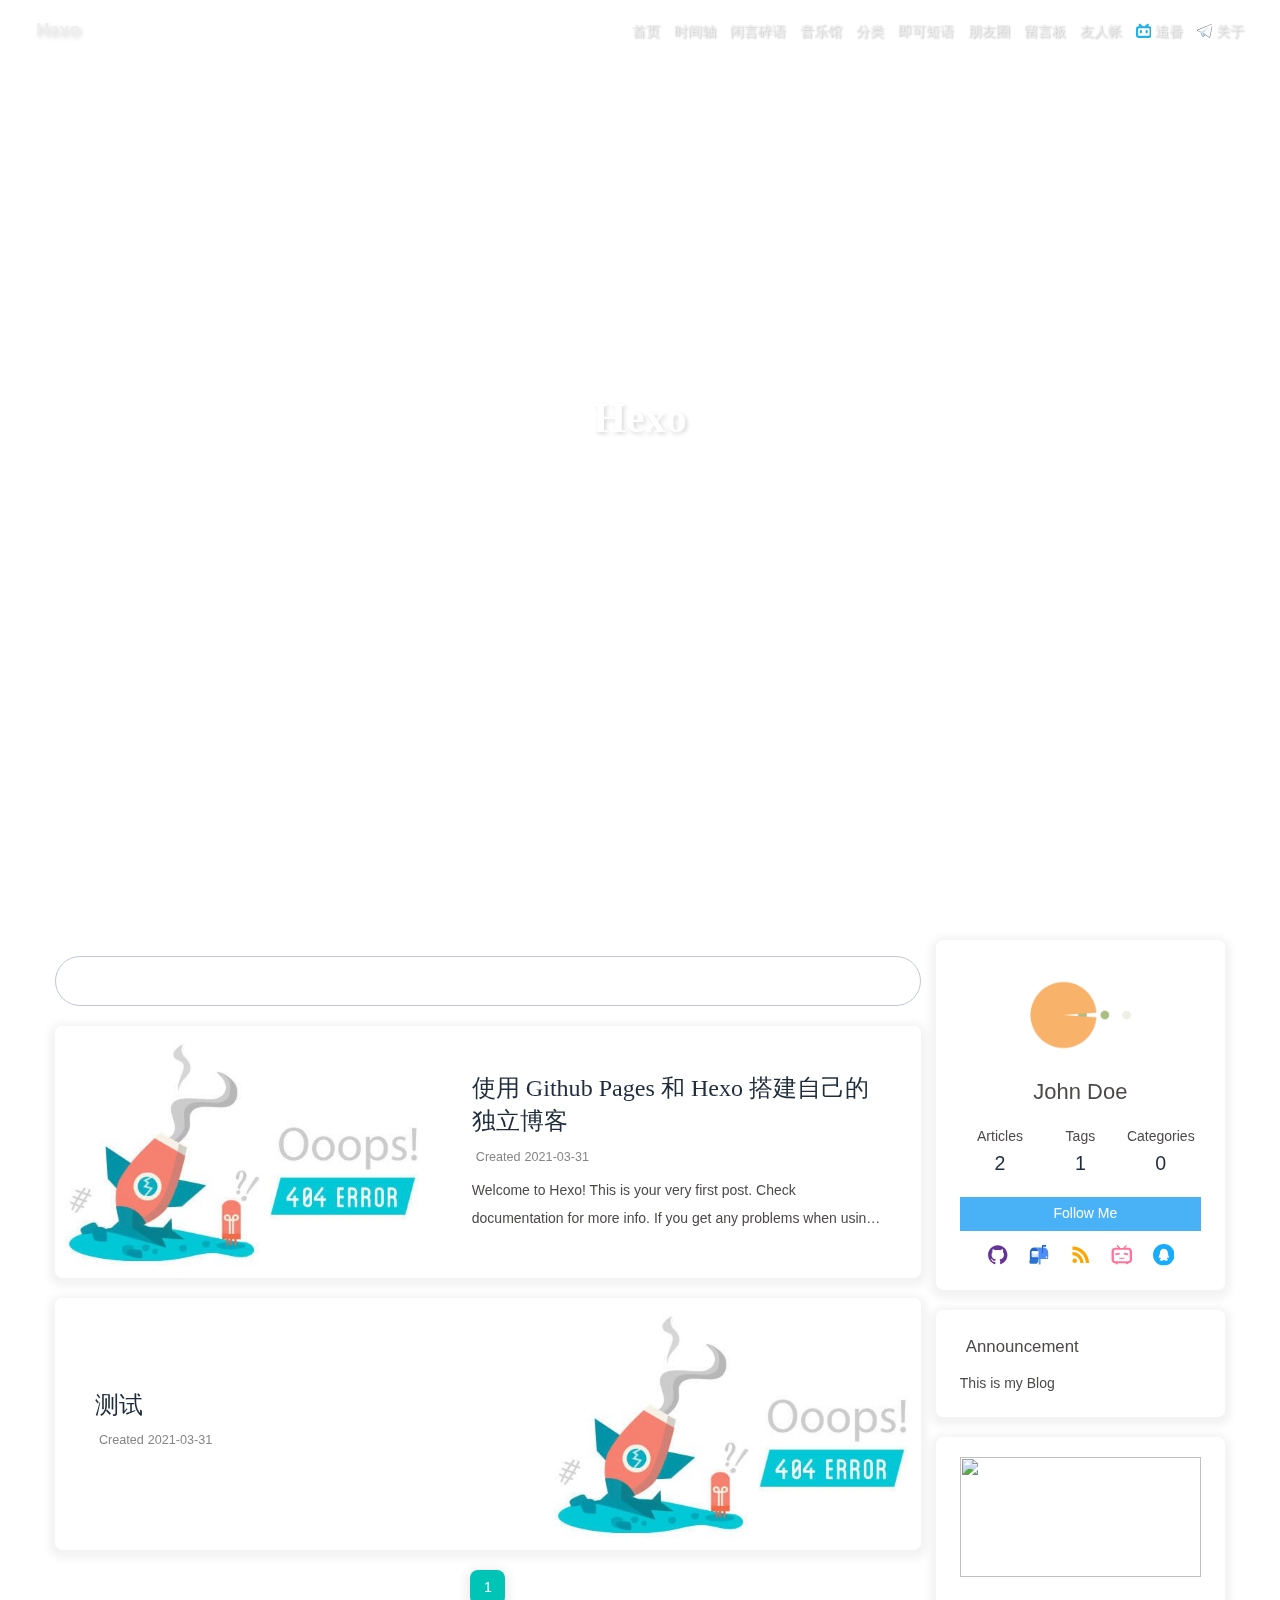
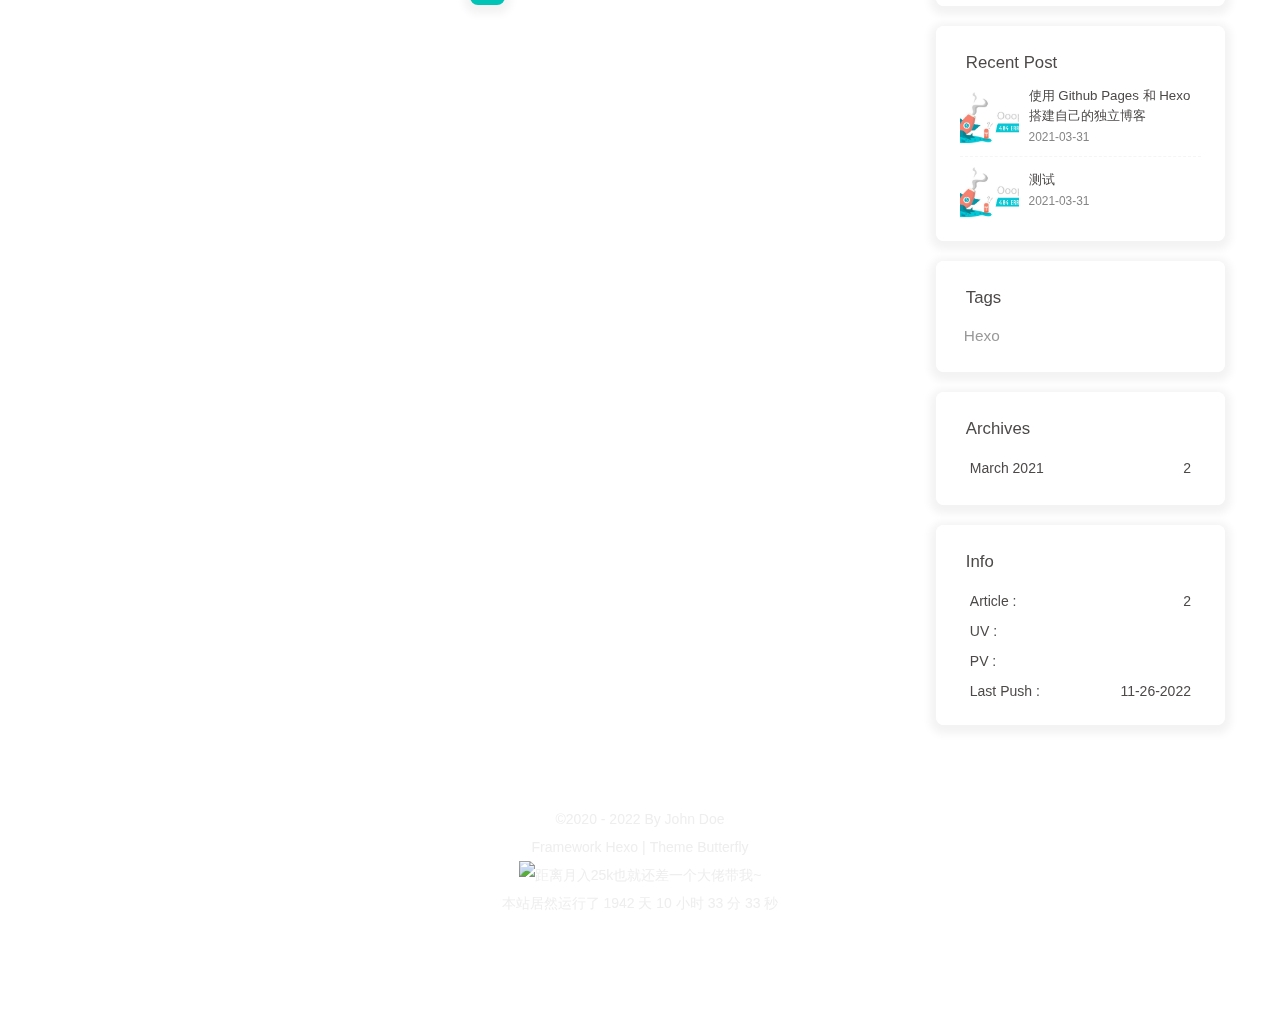
==== commit 00fa590f: "Site updated: 2022-11-26 10:17:37" ====
--- a/index.html
+++ b/index.html
@@ -48,7 +48,7 @@
   isHome: true,
   isHighlightShrink: false,
   isToc: false,
-  postUpdate: '2022-11-26 10:09:18'
+  postUpdate: '2022-11-26 10:17:37'
 }</script><noscript><style type="text/css">
   #nav {
     opacity: 1
@@ -137,10 +137,10 @@
       }
     }
     detectApple()
-    })(window)</script><link rel="stylesheet" href="\css\mouse.css"><link rel="stylesheet" href="\css\zhheocar.css"><link rel="stylesheet" href="\css\loading-img.css"><link rel="stylesheet" href="\css\progress_bar.css"><link rel="stylesheet" href="\css\color.css"><link rel="stylesheet" href="/css/custom.css" media="defer" onload="this.media='all'"><link rel="stylesheet" href="/css/custom.css""><link rel="stylesheet" href="https://cdn.cbd.int/qweather-icons@1.1.1/font/qweather-icons.css"><link rel="stylesheet" href="/css/rightmenu.css"><link rel="stylesheet" href="/css/iconfont.css"><link rel="stylesheet" href="https://cdn.jsdelivr.net/gh/zhheo/JS-Heo@master/mainColor/heoMainColor.css"><link rel="stylesheet" href="https://cdn.jsdelivr.net/gh/zhheo/JS-Heo@main/tag-link/tag-link.css"><link rel="stylesheet" href="/css/essay_page/home_essay_bar.css"><link rel="stylesheet" href="https://npm.elemecdn.com/hexo-butterfly-swiper-anzhiyu@1.0.4/lib/swiper.min.css"><link rel="stylesheet" href="/css/essay_page/essay_page.css"><!-- hexo injector head_end start --><link rel="stylesheet" href="https://cdn.jsdelivr.net/gh/Zfour/Butterfly-double-row-display@1.00/cardlistpost.min.css"/>
+    })(window)</script><link rel="stylesheet" href="\css\mouse.css"><link rel="stylesheet" href="\css\zhheocar.css"><link rel="stylesheet" href="\css\loading-img.css"><link rel="stylesheet" href="\css\progress_bar.css"><link rel="stylesheet" href="\css\color.css"><link rel="stylesheet" href="/css/custom.css" media="defer" onload="this.media='all'"><link rel="stylesheet" href="/css/custom.css""><link rel="stylesheet" href="https://cdn.cbd.int/qweather-icons@1.1.1/font/qweather-icons.css"><link rel="stylesheet" href="/css/rightmenu.css"><link rel="stylesheet" href="/css/iconfont.css"><link rel="stylesheet" href="https://cdn.jsdelivr.net/gh/zhheo/JS-Heo@master/mainColor/heoMainColor.css"><link rel="stylesheet" href="https://cdn.jsdelivr.net/gh/zhheo/JS-Heo@main/tag-link/tag-link.css"><link rel="stylesheet" href="/css/essay_page/home_essay_bar.css"><link rel="stylesheet" href="https://npm.elemecdn.com/hexo-butterfly-swiper-anzhiyu@1.0.4/lib/swiper.min.css"><link rel="stylesheet" href="/css/essay_page/essay_page.css"><!-- hexo injector head_end start --><link rel="stylesheet" href="https://cdn.cbd.int/hexo-butterfly-categories-card@1.0.0/lib/categorybar.css"><link rel="stylesheet" href="https://cdn.jsdelivr.net/gh/Zfour/Butterfly-double-row-display@1.00/cardlistpost.min.css"/>
 <style>#recent-posts > .recent-post-item >.recent-post-info > .article-meta-wrap > .tags:before {content:"\A";
   white-space: pre;}#recent-posts > .recent-post-item >.recent-post-info > .article-meta-wrap > .tags > .article-meta__separator{display:none}</style>
-<link rel="stylesheet" href="https://cdn.cbd.int/hexo-butterfly-categories-card@1.0.0/lib/categorybar.css"><link rel="stylesheet" href="https://cdn.cbd.int/hexo-butterfly-clock-anzhiyu@1.1.6/lib/clock.min.css" /><link rel="stylesheet" href="https://npm.elemecdn.com/anzhiyu-blog@2.0.4/css/runtime/runtime.min.css" media="print" onload="this.media='all'"><link rel="stylesheet" href="https://cdn.cbd.int/hexo-butterfly-swiper-anzhiyu@1.0.4/lib/swiper.min.css" media="print" onload="this.media='all'"><link rel="stylesheet" href="https://cdn.cbd.int/hexo-butterfly-swiper-anzhiyu@1.0.4/lib/swiperstyle.css" media="print" onload="this.media='all'"><link rel="stylesheet" href="https://cdn.cbd.int/hexo-butterfly-tag-plugins-plus@latest/lib/assets/font-awesome-animation.min.css" media="defer" onload="this.media='all'"><link rel="stylesheet" href="https://cdn.cbd.int/hexo-butterfly-tag-plugins-plus@latest/lib/tag_plugins.css" media="defer" onload="this.media='all'"><script src="https://cdn.cbd.int/hexo-butterfly-tag-plugins-plus@latest/lib/assets/carousel-touch.js"></script><!-- hexo injector head_end end --><meta name="generator" content="Hexo 5.4.2"><link rel="alternate" href="/atom.xml" title="Hexo" type="application/atom+xml">
+<link rel="stylesheet" href="https://cdn.cbd.int/hexo-butterfly-clock-anzhiyu@1.1.6/lib/clock.min.css" /><link rel="stylesheet" href="https://npm.elemecdn.com/anzhiyu-blog@2.0.4/css/runtime/runtime.min.css" media="print" onload="this.media='all'"><link rel="stylesheet" href="https://cdn.cbd.int/hexo-butterfly-swiper-anzhiyu@1.0.4/lib/swiper.min.css" media="print" onload="this.media='all'"><link rel="stylesheet" href="https://cdn.cbd.int/hexo-butterfly-swiper-anzhiyu@1.0.4/lib/swiperstyle.css" media="print" onload="this.media='all'"><link rel="stylesheet" href="https://cdn.cbd.int/hexo-butterfly-tag-plugins-plus@latest/lib/assets/font-awesome-animation.min.css" media="defer" onload="this.media='all'"><link rel="stylesheet" href="https://cdn.cbd.int/hexo-butterfly-tag-plugins-plus@latest/lib/tag_plugins.css" media="defer" onload="this.media='all'"><script src="https://cdn.cbd.int/hexo-butterfly-tag-plugins-plus@latest/lib/assets/carousel-touch.js"></script><!-- hexo injector head_end end --><meta name="generator" content="Hexo 5.4.2"><link rel="alternate" href="/atom.xml" title="Hexo" type="application/atom+xml">
 </head><body><div id="loading-box" onclick="document.getElementById(&quot;loading-box&quot;).classList.add(&quot;loaded&quot;)"><div class="loading-bg"><div class="loading-img"></div><div class="loading-image-dot"></div></div></div><script>const preloader = {
   endLoading: () => {
     document.body.style.overflow = 'auto';
@@ -168,7 +168,7 @@
 More info: Deployment
 </div></div></div><div class="recent-post-item"><div class="post_cover right"><a href="/posts/001e.html" title="测试"><img class="post_bg" src="https://npm.elemecdn.com/anzhiyu-blog@1.1.6/img/post/blog-construct/banner.jpg" onerror="this.onerror=null;this.src='/img/404.jpg'" alt="测试"></a></div><div class="recent-post-info"><a class="article-title" href="/posts/001e.html" title="测试">测试</a><div class="article-meta-wrap"><span class="post-meta-date"><i class="far fa-calendar-alt"></i><span class="article-meta-label">Created</span><time datetime="2021-03-31T05:26:54.000Z" title="Created 2021-03-31 13:26:54">2021-03-31</time></span></div><div class="content">
   
-</div></div></div><nav id="pagination"><div class="pagination"><span class="page-number current">1</span></div></nav></div><div class="aside-content" id="aside-content"><div class="card-widget card-info"><div class="is-center"><div class="avatar-img"><img src="https://i.loli.net/2021/02/24/5O1day2nriDzjSu.png" onerror="this.onerror=null;this.src='/img/friend_404.gif'" alt="avatar"/></div><div class="author-info__name">John Doe</div><div class="author-info__description"></div></div><div class="card-info-data site-data is-center"><a href="/archives/"><div class="headline">Articles</div><div class="length-num">2</div></a><a href="/tags/"><div class="headline">Tags</div><div class="length-num">1</div></a><a href="/categories/"><div class="headline">Categories</div><div class="length-num">0</div></a></div><a id="card-info-btn" target="_blank" rel="noopener" href="https://github.com/xxxxxx"><i class="fab fa-github"></i><span>Follow Me</span></a><div class="card-info-social-icons is-center"><a class="social-icon faa-parent animated-hover" href="https://github.com/anzhiyu-c" target="_blank" title="Github"><svg class="icon faa-tada" aria-hidden="true"><use xlink:href="#icon-gitHub"></use></svg></a><a class="social-icon faa-parent animated-hover" href="https://mail.qq.com/cgi-bin/qm_share?t=qm_mailme&amp;email=2268025923@qq.com" target="_blank" title="Email"><svg class="icon faa-tada" aria-hidden="true"><use xlink:href="#icon-youxiang"></use></svg></a><a class="social-icon faa-parent animated-hover" href="/atom.xml" target="_blank" title="RSS"><svg class="icon faa-tada" aria-hidden="true"><use xlink:href="#icon-rss"></use></svg></a><a class="social-icon faa-parent animated-hover" href="https://space.bilibili.com/372204786" target="_blank" title="BiliBili"><svg class="icon faa-tada" aria-hidden="true"><use xlink:href="#icon-bilibili"></use></svg></a><a class="social-icon faa-parent animated-hover" href="tencent://Message/?Uin=2268025923&amp;amp;websiteName=local.edu.com:8888=&amp;amp;Menu=yes" target="_blank" title="QQ"><svg class="icon faa-tada" aria-hidden="true"><use xlink:href="#icon-QQ1"></use></svg></a></div></div><div class="card-widget card-announcement"><div class="item-headline"><i class="fas fa-bullhorn fa-shake"></i><span>Announcement</span></div><div class="announcement_content">This is my Blog</div></div><div class="sticky_layout"><div class="card-widget card-recent-post"><div class="item-headline"><i class="fas fa-history"></i><span>Recent Post</span></div><div class="aside-list"><div class="aside-list-item"><a class="thumbnail" href="/posts/ddae.html" title="使用 Github Pages 和 Hexo 搭建自己的独立博客"><img src="https://npm.elemecdn.com/anzhiyu-blog@1.1.6/img/post/blog-construct/banner.jpg" onerror="this.onerror=null;this.src='/img/404.jpg'" alt="使用 Github Pages 和 Hexo 搭建自己的独立博客"/></a><div class="content"><a class="title" href="/posts/ddae.html" title="使用 Github Pages 和 Hexo 搭建自己的独立博客">使用 Github Pages 和 Hexo 搭建自己的独立博客</a><time datetime="2021-03-31T05:26:54.000Z" title="Created 2021-03-31 13:26:54">2021-03-31</time></div></div><div class="aside-list-item"><a class="thumbnail" href="/posts/001e.html" title="测试"><img src="https://npm.elemecdn.com/anzhiyu-blog@1.1.6/img/post/blog-construct/banner.jpg" onerror="this.onerror=null;this.src='/img/404.jpg'" alt="测试"/></a><div class="content"><a class="title" href="/posts/001e.html" title="测试">测试</a><time datetime="2021-03-31T05:26:54.000Z" title="Created 2021-03-31 13:26:54">2021-03-31</time></div></div></div></div><div class="card-widget card-tags"><div class="item-headline"><i class="fas fa-tags"></i><span>Tags</span></div><div class="card-tag-cloud"><a href="/tags/Hexo/" style="font-size: 1.1em; color: #999">Hexo</a></div></div><div class="card-widget card-archives"><div class="item-headline"><i class="fas fa-archive"></i><span>Archives</span></div><ul class="card-archive-list"><li class="card-archive-list-item"><a class="card-archive-list-link" href="/archives/2021/03/"><span class="card-archive-list-date">March 2021</span><span class="card-archive-list-count">2</span></a></li></ul></div><div class="card-widget card-webinfo"><div class="item-headline"><i class="fas fa-chart-line"></i><span>Info</span></div><div class="webinfo"><div class="webinfo-item"><div class="item-name">Article :</div><div class="item-count">2</div></div><div class="webinfo-item"><div class="item-name">UV :</div><div class="item-count" id="busuanzi_value_site_uv"><i class="fa-solid fa-spinner fa-spin"></i></div></div><div class="webinfo-item"><div class="item-name">PV :</div><div class="item-count" id="busuanzi_value_site_pv"><i class="fa-solid fa-spinner fa-spin"></i></div></div><div class="webinfo-item"><div class="item-name">Last Push :</div><div class="item-count" id="last-push-date" data-lastPushDate="2022-11-26T02:09:18.637Z"><i class="fa-solid fa-spinner fa-spin"></i></div></div></div></div></div></div></main><footer id="footer"><div id="footer-wrap"><div class="copyright">&copy;2020 - 2022 By John Doe</div><div class="framework-info"><span>Framework </span><a target="_blank" rel="noopener" href="https://hexo.io">Hexo</a><span class="footer-separator">|</span><span>Theme </span><a target="_blank" rel="noopener" href="https://github.com/jerryc127/hexo-theme-butterfly">Butterfly</a></div></div></footer></div><div id="rightside"><div id="rightside-config-hide"><button id="darkmode" type="button" title="Switch Between Light And Dark Mode"><i class="fas fa-adjust"></i></button><button id="hide-aside-btn" type="button" title="Toggle between single-column and double-column"><i class="fas fa-arrows-alt-h"></i></button></div><div id="rightside-config-show"><button id="rightside_config" type="button" title="Setting"><i class="fas fa-cog fa-spin"></i></button><button id="go-up" type="button" title="Back To Top"><i class="fas fa-arrow-up"></i></button></div></div><div id="rightMenu"><div class="rightMenu-group rightMenu-small"><a class="rightMenu-item" href="javascript:window.history.back();"><i class="fa fa-arrow-left"></i></a><a class="rightMenu-item" href="javascript:window.history.forward();"><i class="fa fa-arrow-right"></i></a><a class="rightMenu-item" href="javascript:window.location.reload();"><i class="fa fa-refresh"></i></a><a class="rightMenu-item" href="javascript:rmf.scrollToTop();"><i class="fa fa-arrow-up"></i></a></div><div class="rightMenu-group rightMenu-line hide" id="menu-text"><a class="rightMenu-item" href="javascript:rmf.copySelect();"><i class="fa fa-copy"></i><span>复制</span></a><a class="rightMenu-item" href="javascript:window.open(&quot;https://www.baidu.com/s?wd=&quot;+window.getSelection().toString());window.location.reload();"><i class="iconfont icon-baidu"></i><span>百度搜索</span></a></div><div class="rightMenu-group rightMenu-line hide" id="menu-too"><a class="rightMenu-item" href="javascript:window.open(window.getSelection().toString());window.location.reload();"><i class="fa fa-link"></i><span>转到链接</span></a></div><div class="rightMenu-group rightMenu-line hide" id="menu-paste"><a class="rightMenu-item" href="javascript:rmf.paste()"><i class="fa fa-copy"></i><span>粘贴</span></a></div><div class="rightMenu-group rightMenu-line hide" id="menu-post"><a class="rightMenu-item" href="#post-comment"><i class="fas fa-comment"></i><span>空降评论</span></a><a class="rightMenu-item" href="javascript:rmf.copyWordsLink()"><i class="fa fa-link"></i><span>复制本文地址</span></a></div><div class="rightMenu-group rightMenu-line hide" id="menu-to"><a class="rightMenu-item" href="javascript:rmf.openWithNewTab()"><i class="fa fa-window-restore"></i><span>新窗口打开</span></a><a class="rightMenu-item" id="menu-too" href="javascript:rmf.open()"><i class="fa fa-link"></i><span>转到链接</span></a><a class="rightMenu-item" href="javascript:rmf.copyLink()"><i class="fa fa-copy"></i><span>复制链接</span></a></div><div class="rightMenu-group rightMenu-line hide" id="menu-img"><a class="rightMenu-item" href="./#post-comment"><i class="fa fa-download"></i><span>保存图片</span></a><a class="rightMenu-item" href="javascript:rmf.openWithNewTab()"><i class="fa fa-window-restore"></i><span>在新窗口打开</span></a><a class="rightMenu-item" href="javascript:rmf.click()"><i class="fa fa-arrows-alt"></i><span>全屏显示</span></a><a class="rightMenu-item" href="javascript:rmf.copyLink()"><i class="fa fa-copy"></i><span>复制图片链接</span></a></div><div class="rightMenu-group rightMenu-line"><a class="rightMenu-item" href="javascript:toRandomPost()"><i class="fa fa-paper-plane"></i><span>随便逛逛</span></a><a class="rightMenu-item" href="javascript:rmf.switchDarkMode();"><i class="fa fa-moon"></i><span>昼夜切换</span></a><a class="rightMenu-item" href="javascript:rmf.translate();"><i class="iconfont icon-fanti"></i><span>繁简转换</span></a><a class="rightMenu-item" href="javascript:rmf.switchReadMode();"><i class="fa fa-book"></i><span>阅读模式</span></a><a class="rightMenu-item" href="javascript:window.location.href=&quot;/about/&quot;;"><i class="fa fa-info-circle"></i><span>版权声明</span></a></div></div><div><script src="/js/utils.js"></script><script src="/js/main.js"></script><script src="https://cdn.jsdelivr.net/npm/@fancyapps/ui/dist/fancybox.umd.min.js"></script><div class="js-pjax"></div><script src="\js\iconfont.js"></script><script src="\js\ali_font.js"></script><script src="\js\runtime.js"></script><script src="\js\title.js"></script><script async rel="prefetch" src="/js/console.js"></script><script async src="/js/diytitle.js"></script><script async src="/js/grayscale.js"></script><script async data-pjax src="/js/floatpanel.js"></script><div class="aplayer no-destroy" data-id="1708664797" data-server="tencent" data-type="playlist"   data-order="list" data-fixed="true" data-preload="auto" data-autoplay="false" data-mutex="true" ></div><script type="text/javascript" src="https://cdn1.tianli0.top/npm/jquery@latest/dist/jquery.min.js"></script><script type="text/javascript" src="/js/rightmenu.js"></script><script async data-pjax src="/js/custom.js"></script><script async data-pjax src="/js/waterfall/waterfall.js"></script><script data-pjax src="https://npm.elemecdn.com/anzhiyu-blog@1.1.6/js/swiper.min.js"></script><script charset="UTF-8" id="LA_COLLECT" src="https://sdk.51.la/js-sdk-pro.min.js"></script><script src="https://sdk.51.la/perf/js-sdk-perf.min.js" crossorigin="anonymous"></script><script> LA.init({id:"{LA_COLLECT}",ck:"{JtDqVkyTMQBH3DTQ}"})</script><script>new LingQue.Monitor().init({id:"LA_COLLECT",sendSuspicious:true});</script><script src="https://cdn.jsdelivr.net/npm/pjax/pjax.min.js"></script><script>let pjaxSelectors = ["head > title","#config-diff","#body-wrap","#rightside-config-hide","#rightside-config-show","#web_bg",".js-pjax"]
+</div></div></div><nav id="pagination"><div class="pagination"><span class="page-number current">1</span></div></nav></div><div class="aside-content" id="aside-content"><div class="card-widget card-info"><div class="is-center"><div class="avatar-img"><img src="https://i.loli.net/2021/02/24/5O1day2nriDzjSu.png" onerror="this.onerror=null;this.src='/img/friend_404.gif'" alt="avatar"/></div><div class="author-info__name">John Doe</div><div class="author-info__description"></div></div><div class="card-info-data site-data is-center"><a href="/archives/"><div class="headline">Articles</div><div class="length-num">2</div></a><a href="/tags/"><div class="headline">Tags</div><div class="length-num">1</div></a><a href="/categories/"><div class="headline">Categories</div><div class="length-num">0</div></a></div><a id="card-info-btn" target="_blank" rel="noopener" href="https://github.com/xxxxxx"><i class="fab fa-github"></i><span>Follow Me</span></a><div class="card-info-social-icons is-center"><a class="social-icon faa-parent animated-hover" href="https://github.com/anzhiyu-c" target="_blank" title="Github"><svg class="icon faa-tada" aria-hidden="true"><use xlink:href="#icon-gitHub"></use></svg></a><a class="social-icon faa-parent animated-hover" href="https://mail.qq.com/cgi-bin/qm_share?t=qm_mailme&amp;email=2268025923@qq.com" target="_blank" title="Email"><svg class="icon faa-tada" aria-hidden="true"><use xlink:href="#icon-youxiang"></use></svg></a><a class="social-icon faa-parent animated-hover" href="/atom.xml" target="_blank" title="RSS"><svg class="icon faa-tada" aria-hidden="true"><use xlink:href="#icon-rss"></use></svg></a><a class="social-icon faa-parent animated-hover" href="https://space.bilibili.com/372204786" target="_blank" title="BiliBili"><svg class="icon faa-tada" aria-hidden="true"><use xlink:href="#icon-bilibili"></use></svg></a><a class="social-icon faa-parent animated-hover" href="tencent://Message/?Uin=2268025923&amp;amp;websiteName=local.edu.com:8888=&amp;amp;Menu=yes" target="_blank" title="QQ"><svg class="icon faa-tada" aria-hidden="true"><use xlink:href="#icon-QQ1"></use></svg></a></div></div><div class="card-widget card-announcement"><div class="item-headline"><i class="fas fa-bullhorn fa-shake"></i><span>Announcement</span></div><div class="announcement_content">This is my Blog</div></div><div class="sticky_layout"><div class="card-widget card-recent-post"><div class="item-headline"><i class="fas fa-history"></i><span>Recent Post</span></div><div class="aside-list"><div class="aside-list-item"><a class="thumbnail" href="/posts/ddae.html" title="使用 Github Pages 和 Hexo 搭建自己的独立博客"><img src="https://npm.elemecdn.com/anzhiyu-blog@1.1.6/img/post/blog-construct/banner.jpg" onerror="this.onerror=null;this.src='/img/404.jpg'" alt="使用 Github Pages 和 Hexo 搭建自己的独立博客"/></a><div class="content"><a class="title" href="/posts/ddae.html" title="使用 Github Pages 和 Hexo 搭建自己的独立博客">使用 Github Pages 和 Hexo 搭建自己的独立博客</a><time datetime="2021-03-31T05:26:54.000Z" title="Created 2021-03-31 13:26:54">2021-03-31</time></div></div><div class="aside-list-item"><a class="thumbnail" href="/posts/001e.html" title="测试"><img src="https://npm.elemecdn.com/anzhiyu-blog@1.1.6/img/post/blog-construct/banner.jpg" onerror="this.onerror=null;this.src='/img/404.jpg'" alt="测试"/></a><div class="content"><a class="title" href="/posts/001e.html" title="测试">测试</a><time datetime="2021-03-31T05:26:54.000Z" title="Created 2021-03-31 13:26:54">2021-03-31</time></div></div></div></div><div class="card-widget card-tags"><div class="item-headline"><i class="fas fa-tags"></i><span>Tags</span></div><div class="card-tag-cloud"><a href="/tags/Hexo/" style="font-size: 1.1em; color: #999">Hexo</a></div></div><div class="card-widget card-archives"><div class="item-headline"><i class="fas fa-archive"></i><span>Archives</span></div><ul class="card-archive-list"><li class="card-archive-list-item"><a class="card-archive-list-link" href="/archives/2021/03/"><span class="card-archive-list-date">March 2021</span><span class="card-archive-list-count">2</span></a></li></ul></div><div class="card-widget card-webinfo"><div class="item-headline"><i class="fas fa-chart-line"></i><span>Info</span></div><div class="webinfo"><div class="webinfo-item"><div class="item-name">Article :</div><div class="item-count">2</div></div><div class="webinfo-item"><div class="item-name">UV :</div><div class="item-count" id="busuanzi_value_site_uv"><i class="fa-solid fa-spinner fa-spin"></i></div></div><div class="webinfo-item"><div class="item-name">PV :</div><div class="item-count" id="busuanzi_value_site_pv"><i class="fa-solid fa-spinner fa-spin"></i></div></div><div class="webinfo-item"><div class="item-name">Last Push :</div><div class="item-count" id="last-push-date" data-lastPushDate="2022-11-26T02:17:37.765Z"><i class="fa-solid fa-spinner fa-spin"></i></div></div></div></div></div></div></main><footer id="footer"><div id="footer-wrap"><div class="copyright">&copy;2020 - 2022 By John Doe</div><div class="framework-info"><span>Framework </span><a target="_blank" rel="noopener" href="https://hexo.io">Hexo</a><span class="footer-separator">|</span><span>Theme </span><a target="_blank" rel="noopener" href="https://github.com/jerryc127/hexo-theme-butterfly">Butterfly</a></div></div></footer></div><div id="rightside"><div id="rightside-config-hide"><button id="darkmode" type="button" title="Switch Between Light And Dark Mode"><i class="fas fa-adjust"></i></button><button id="hide-aside-btn" type="button" title="Toggle between single-column and double-column"><i class="fas fa-arrows-alt-h"></i></button></div><div id="rightside-config-show"><button id="rightside_config" type="button" title="Setting"><i class="fas fa-cog fa-spin"></i></button><button id="go-up" type="button" title="Back To Top"><i class="fas fa-arrow-up"></i></button></div></div><div id="rightMenu"><div class="rightMenu-group rightMenu-small"><a class="rightMenu-item" href="javascript:window.history.back();"><i class="fa fa-arrow-left"></i></a><a class="rightMenu-item" href="javascript:window.history.forward();"><i class="fa fa-arrow-right"></i></a><a class="rightMenu-item" href="javascript:window.location.reload();"><i class="fa fa-refresh"></i></a><a class="rightMenu-item" href="javascript:rmf.scrollToTop();"><i class="fa fa-arrow-up"></i></a></div><div class="rightMenu-group rightMenu-line hide" id="menu-text"><a class="rightMenu-item" href="javascript:rmf.copySelect();"><i class="fa fa-copy"></i><span>复制</span></a><a class="rightMenu-item" href="javascript:window.open(&quot;https://www.baidu.com/s?wd=&quot;+window.getSelection().toString());window.location.reload();"><i class="iconfont icon-baidu"></i><span>百度搜索</span></a></div><div class="rightMenu-group rightMenu-line hide" id="menu-too"><a class="rightMenu-item" href="javascript:window.open(window.getSelection().toString());window.location.reload();"><i class="fa fa-link"></i><span>转到链接</span></a></div><div class="rightMenu-group rightMenu-line hide" id="menu-paste"><a class="rightMenu-item" href="javascript:rmf.paste()"><i class="fa fa-copy"></i><span>粘贴</span></a></div><div class="rightMenu-group rightMenu-line hide" id="menu-post"><a class="rightMenu-item" href="#post-comment"><i class="fas fa-comment"></i><span>空降评论</span></a><a class="rightMenu-item" href="javascript:rmf.copyWordsLink()"><i class="fa fa-link"></i><span>复制本文地址</span></a></div><div class="rightMenu-group rightMenu-line hide" id="menu-to"><a class="rightMenu-item" href="javascript:rmf.openWithNewTab()"><i class="fa fa-window-restore"></i><span>新窗口打开</span></a><a class="rightMenu-item" id="menu-too" href="javascript:rmf.open()"><i class="fa fa-link"></i><span>转到链接</span></a><a class="rightMenu-item" href="javascript:rmf.copyLink()"><i class="fa fa-copy"></i><span>复制链接</span></a></div><div class="rightMenu-group rightMenu-line hide" id="menu-img"><a class="rightMenu-item" href="./#post-comment"><i class="fa fa-download"></i><span>保存图片</span></a><a class="rightMenu-item" href="javascript:rmf.openWithNewTab()"><i class="fa fa-window-restore"></i><span>在新窗口打开</span></a><a class="rightMenu-item" href="javascript:rmf.click()"><i class="fa fa-arrows-alt"></i><span>全屏显示</span></a><a class="rightMenu-item" href="javascript:rmf.copyLink()"><i class="fa fa-copy"></i><span>复制图片链接</span></a></div><div class="rightMenu-group rightMenu-line"><a class="rightMenu-item" href="javascript:toRandomPost()"><i class="fa fa-paper-plane"></i><span>随便逛逛</span></a><a class="rightMenu-item" href="javascript:rmf.switchDarkMode();"><i class="fa fa-moon"></i><span>昼夜切换</span></a><a class="rightMenu-item" href="javascript:rmf.translate();"><i class="iconfont icon-fanti"></i><span>繁简转换</span></a><a class="rightMenu-item" href="javascript:rmf.switchReadMode();"><i class="fa fa-book"></i><span>阅读模式</span></a><a class="rightMenu-item" href="javascript:window.location.href=&quot;/about/&quot;;"><i class="fa fa-info-circle"></i><span>版权声明</span></a></div></div><div><script src="/js/utils.js"></script><script src="/js/main.js"></script><script src="https://cdn.jsdelivr.net/npm/@fancyapps/ui/dist/fancybox.umd.min.js"></script><div class="js-pjax"></div><script src="\js\iconfont.js"></script><script src="\js\ali_font.js"></script><script src="\js\runtime.js"></script><script src="\js\title.js"></script><script async rel="prefetch" src="/js/console.js"></script><script async src="/js/diytitle.js"></script><script async src="/js/grayscale.js"></script><script async data-pjax src="/js/floatpanel.js"></script><div class="aplayer no-destroy" data-id="1708664797" data-server="tencent" data-type="playlist"   data-order="list" data-fixed="true" data-preload="auto" data-autoplay="false" data-mutex="true" ></div><script type="text/javascript" src="https://cdn1.tianli0.top/npm/jquery@latest/dist/jquery.min.js"></script><script type="text/javascript" src="/js/rightmenu.js"></script><script async data-pjax src="/js/custom.js"></script><script async data-pjax src="/js/waterfall/waterfall.js"></script><script data-pjax src="https://npm.elemecdn.com/anzhiyu-blog@1.1.6/js/swiper.min.js"></script><script charset="UTF-8" id="LA_COLLECT" src="https://sdk.51.la/js-sdk-pro.min.js"></script><script src="https://sdk.51.la/perf/js-sdk-perf.min.js" crossorigin="anonymous"></script><script> LA.init({id:"{JtDqVkyTMQBH3DTQ}",ck:"{JtDqVkyTMQBH3DTQ}"})</script><script>new LingQue.Monitor().init({id:"JtDqVkyTMQBH3DTQ",sendSuspicious:true});</script><script src="https://cdn.jsdelivr.net/npm/pjax/pjax.min.js"></script><script>let pjaxSelectors = ["head > title","#config-diff","#body-wrap","#rightside-config-hide","#rightside-config-show","#web_bg",".js-pjax"]
 
 var pjax = new Pjax({
   elements: 'a:not([target="_blank"])',
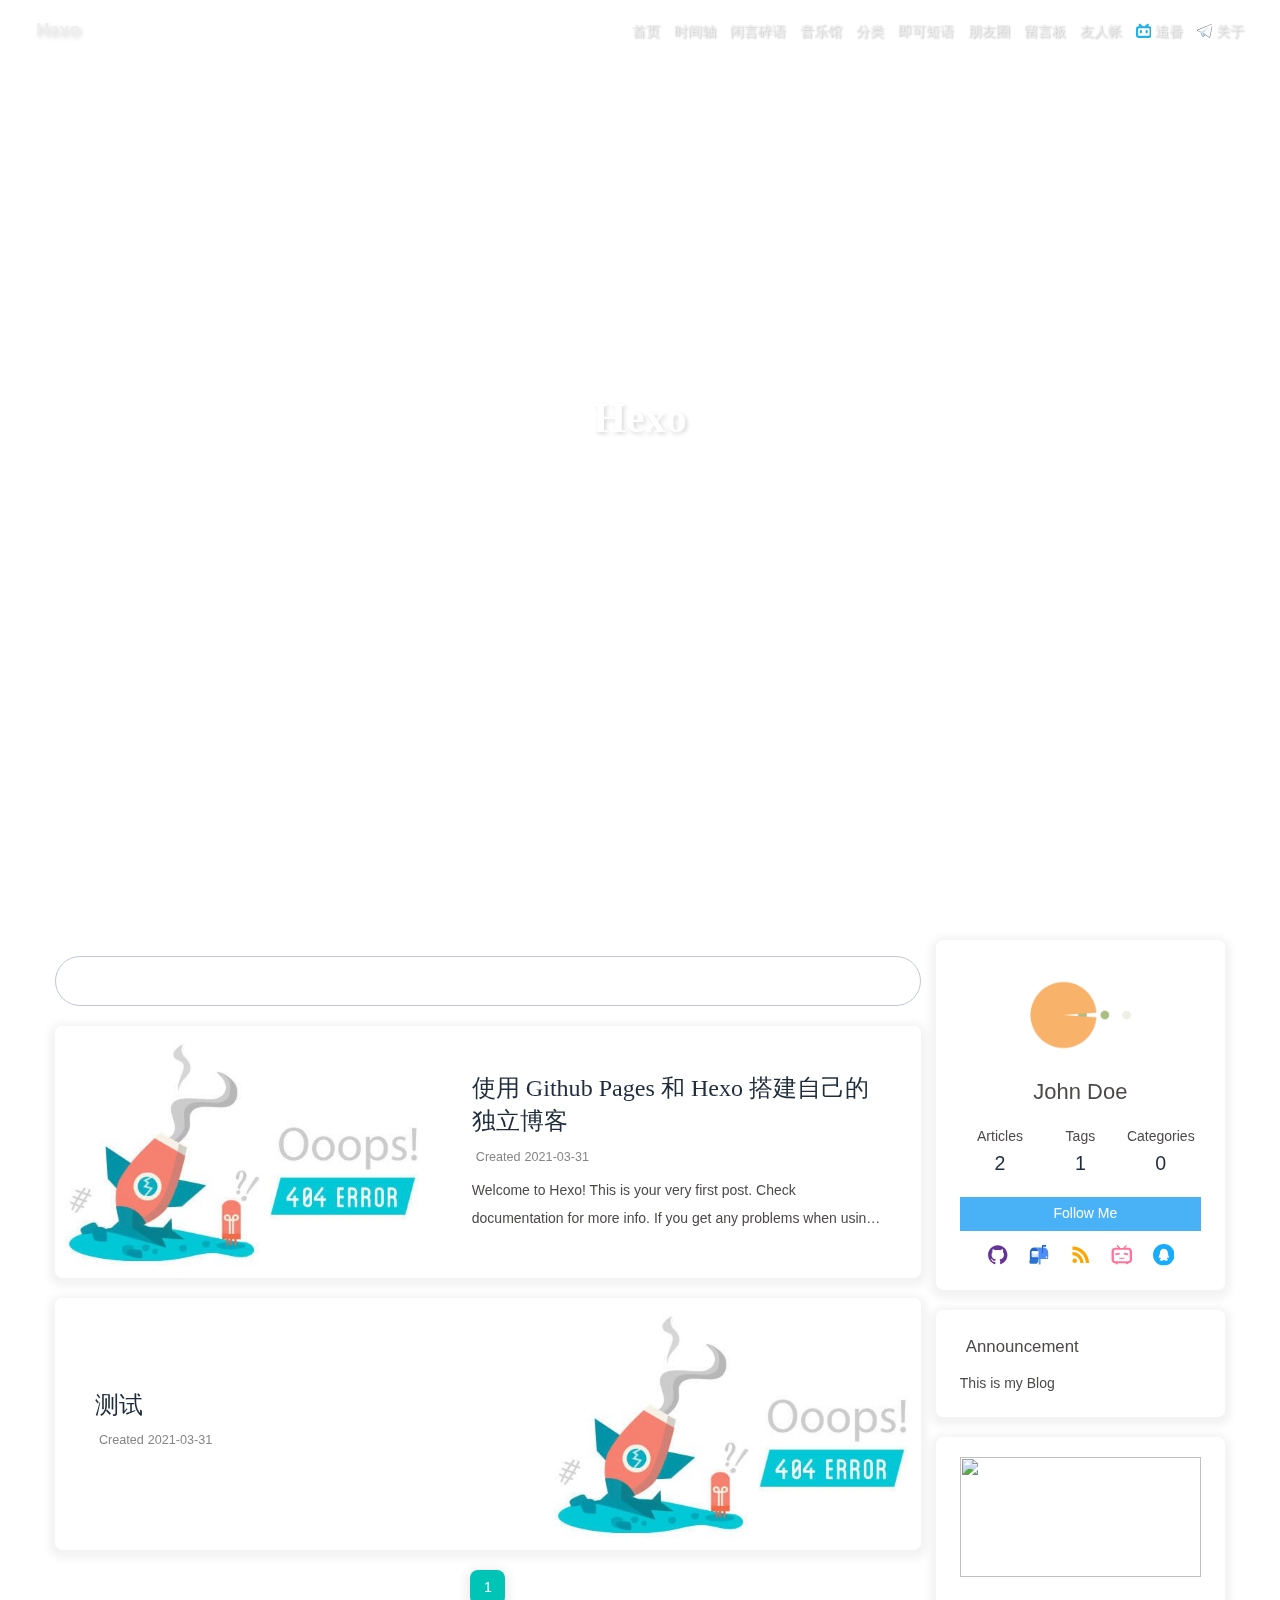
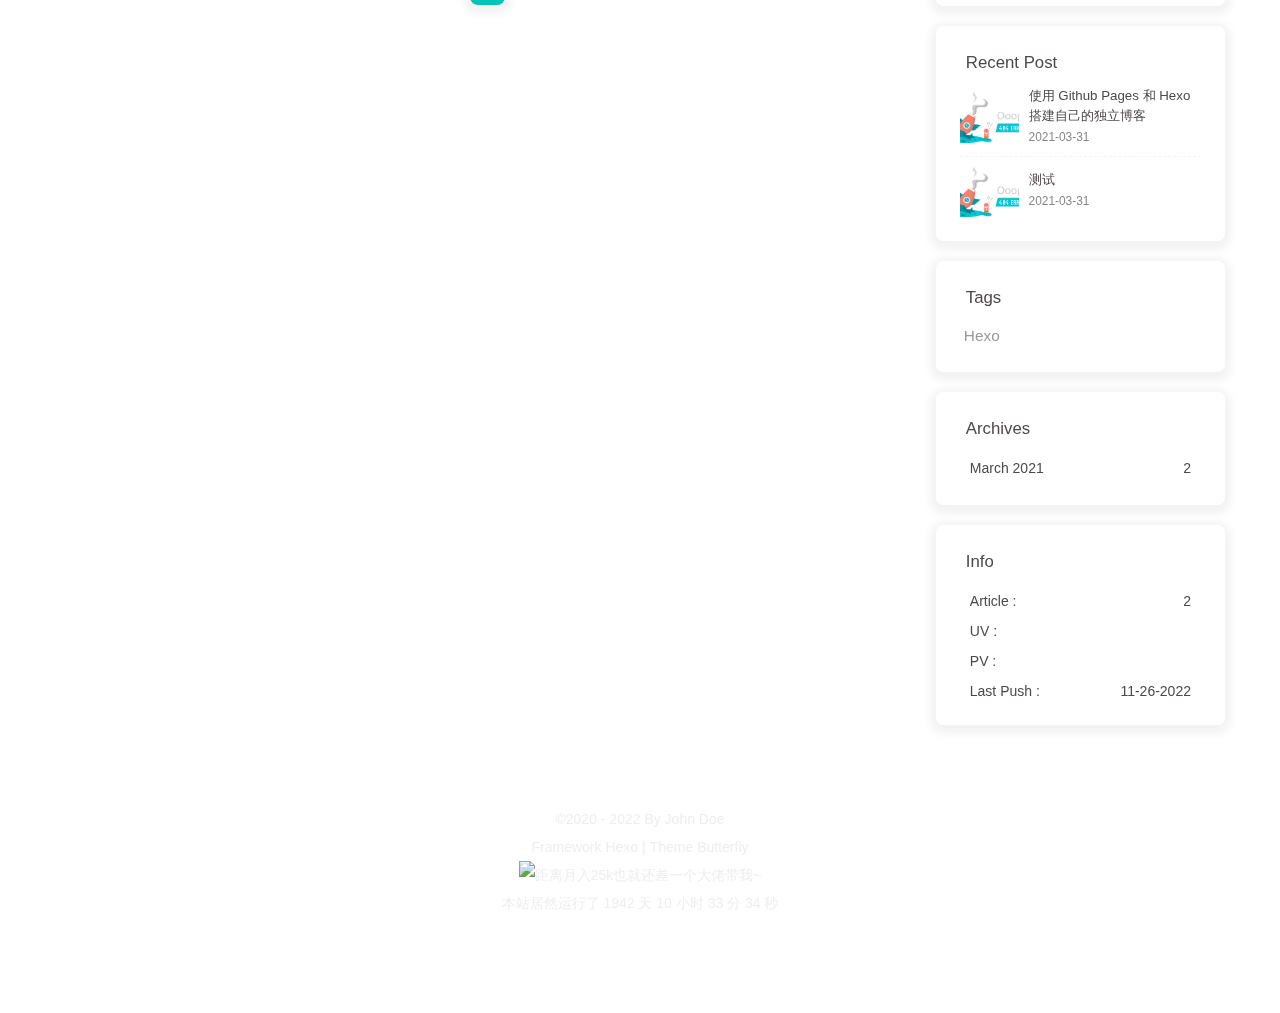
==== commit 17f52ecb: "Site updated: 2022-11-26 10:23:59" ====
--- a/index.html
+++ b/index.html
@@ -48,7 +48,7 @@
   isHome: true,
   isHighlightShrink: false,
   isToc: false,
-  postUpdate: '2022-11-26 10:17:37'
+  postUpdate: '2022-11-26 10:23:59'
 }</script><noscript><style type="text/css">
   #nav {
     opacity: 1
@@ -137,10 +137,10 @@
       }
     }
     detectApple()
-    })(window)</script><link rel="stylesheet" href="\css\mouse.css"><link rel="stylesheet" href="\css\zhheocar.css"><link rel="stylesheet" href="\css\loading-img.css"><link rel="stylesheet" href="\css\progress_bar.css"><link rel="stylesheet" href="\css\color.css"><link rel="stylesheet" href="/css/custom.css" media="defer" onload="this.media='all'"><link rel="stylesheet" href="/css/custom.css""><link rel="stylesheet" href="https://cdn.cbd.int/qweather-icons@1.1.1/font/qweather-icons.css"><link rel="stylesheet" href="/css/rightmenu.css"><link rel="stylesheet" href="/css/iconfont.css"><link rel="stylesheet" href="https://cdn.jsdelivr.net/gh/zhheo/JS-Heo@master/mainColor/heoMainColor.css"><link rel="stylesheet" href="https://cdn.jsdelivr.net/gh/zhheo/JS-Heo@main/tag-link/tag-link.css"><link rel="stylesheet" href="/css/essay_page/home_essay_bar.css"><link rel="stylesheet" href="https://npm.elemecdn.com/hexo-butterfly-swiper-anzhiyu@1.0.4/lib/swiper.min.css"><link rel="stylesheet" href="/css/essay_page/essay_page.css"><!-- hexo injector head_end start --><link rel="stylesheet" href="https://cdn.cbd.int/hexo-butterfly-categories-card@1.0.0/lib/categorybar.css"><link rel="stylesheet" href="https://cdn.jsdelivr.net/gh/Zfour/Butterfly-double-row-display@1.00/cardlistpost.min.css"/>
+    })(window)</script><link rel="stylesheet" href="\css\mouse.css"><link rel="stylesheet" href="\css\zhheocar.css"><link rel="stylesheet" href="\css\loading-img.css"><link rel="stylesheet" href="\css\progress_bar.css"><link rel="stylesheet" href="\css\color.css"><link rel="stylesheet" href="/css/custom.css" media="defer" onload="this.media='all'"><link rel="stylesheet" href="/css/custom.css""><link rel="stylesheet" href="https://cdn.cbd.int/qweather-icons@1.1.1/font/qweather-icons.css"><link rel="stylesheet" href="/css/rightmenu.css"><link rel="stylesheet" href="/css/iconfont.css"><link rel="stylesheet" href="https://cdn.jsdelivr.net/gh/zhheo/JS-Heo@master/mainColor/heoMainColor.css"><link rel="stylesheet" href="https://cdn.jsdelivr.net/gh/zhheo/JS-Heo@main/tag-link/tag-link.css"><link rel="stylesheet" href="/css/essay_page/home_essay_bar.css"><link rel="stylesheet" href="https://npm.elemecdn.com/hexo-butterfly-swiper-anzhiyu@1.0.4/lib/swiper.min.css"><link rel="stylesheet" href="/css/essay_page/essay_page.css"><!-- hexo injector head_end start --><link rel="stylesheet" href="https://cdn.jsdelivr.net/gh/Zfour/Butterfly-double-row-display@1.00/cardlistpost.min.css"/>
 <style>#recent-posts > .recent-post-item >.recent-post-info > .article-meta-wrap > .tags:before {content:"\A";
   white-space: pre;}#recent-posts > .recent-post-item >.recent-post-info > .article-meta-wrap > .tags > .article-meta__separator{display:none}</style>
-<link rel="stylesheet" href="https://cdn.cbd.int/hexo-butterfly-clock-anzhiyu@1.1.6/lib/clock.min.css" /><link rel="stylesheet" href="https://npm.elemecdn.com/anzhiyu-blog@2.0.4/css/runtime/runtime.min.css" media="print" onload="this.media='all'"><link rel="stylesheet" href="https://cdn.cbd.int/hexo-butterfly-swiper-anzhiyu@1.0.4/lib/swiper.min.css" media="print" onload="this.media='all'"><link rel="stylesheet" href="https://cdn.cbd.int/hexo-butterfly-swiper-anzhiyu@1.0.4/lib/swiperstyle.css" media="print" onload="this.media='all'"><link rel="stylesheet" href="https://cdn.cbd.int/hexo-butterfly-tag-plugins-plus@latest/lib/assets/font-awesome-animation.min.css" media="defer" onload="this.media='all'"><link rel="stylesheet" href="https://cdn.cbd.int/hexo-butterfly-tag-plugins-plus@latest/lib/tag_plugins.css" media="defer" onload="this.media='all'"><script src="https://cdn.cbd.int/hexo-butterfly-tag-plugins-plus@latest/lib/assets/carousel-touch.js"></script><!-- hexo injector head_end end --><meta name="generator" content="Hexo 5.4.2"><link rel="alternate" href="/atom.xml" title="Hexo" type="application/atom+xml">
+<link rel="stylesheet" href="https://cdn.cbd.int/hexo-butterfly-categories-card@1.0.0/lib/categorybar.css"><link rel="stylesheet" href="https://cdn.cbd.int/hexo-butterfly-clock-anzhiyu@1.1.6/lib/clock.min.css" /><link rel="stylesheet" href="https://cdn.cbd.int/hexo-butterfly-swiper-anzhiyu@1.0.4/lib/swiper.min.css" media="print" onload="this.media='all'"><link rel="stylesheet" href="https://cdn.cbd.int/hexo-butterfly-swiper-anzhiyu@1.0.4/lib/swiperstyle.css" media="print" onload="this.media='all'"><link rel="stylesheet" href="https://npm.elemecdn.com/anzhiyu-blog@2.0.4/css/runtime/runtime.min.css" media="print" onload="this.media='all'"><link rel="stylesheet" href="https://cdn.cbd.int/hexo-butterfly-tag-plugins-plus@latest/lib/assets/font-awesome-animation.min.css" media="defer" onload="this.media='all'"><link rel="stylesheet" href="https://cdn.cbd.int/hexo-butterfly-tag-plugins-plus@latest/lib/tag_plugins.css" media="defer" onload="this.media='all'"><script src="https://cdn.cbd.int/hexo-butterfly-tag-plugins-plus@latest/lib/assets/carousel-touch.js"></script><!-- hexo injector head_end end --><meta name="generator" content="Hexo 5.4.2"><link rel="alternate" href="/atom.xml" title="Hexo" type="application/atom+xml">
 </head><body><div id="loading-box" onclick="document.getElementById(&quot;loading-box&quot;).classList.add(&quot;loaded&quot;)"><div class="loading-bg"><div class="loading-img"></div><div class="loading-image-dot"></div></div></div><script>const preloader = {
   endLoading: () => {
     document.body.style.overflow = 'auto';
@@ -168,7 +168,7 @@
 More info: Deployment
 </div></div></div><div class="recent-post-item"><div class="post_cover right"><a href="/posts/001e.html" title="测试"><img class="post_bg" src="https://npm.elemecdn.com/anzhiyu-blog@1.1.6/img/post/blog-construct/banner.jpg" onerror="this.onerror=null;this.src='/img/404.jpg'" alt="测试"></a></div><div class="recent-post-info"><a class="article-title" href="/posts/001e.html" title="测试">测试</a><div class="article-meta-wrap"><span class="post-meta-date"><i class="far fa-calendar-alt"></i><span class="article-meta-label">Created</span><time datetime="2021-03-31T05:26:54.000Z" title="Created 2021-03-31 13:26:54">2021-03-31</time></span></div><div class="content">
   
-</div></div></div><nav id="pagination"><div class="pagination"><span class="page-number current">1</span></div></nav></div><div class="aside-content" id="aside-content"><div class="card-widget card-info"><div class="is-center"><div class="avatar-img"><img src="https://i.loli.net/2021/02/24/5O1day2nriDzjSu.png" onerror="this.onerror=null;this.src='/img/friend_404.gif'" alt="avatar"/></div><div class="author-info__name">John Doe</div><div class="author-info__description"></div></div><div class="card-info-data site-data is-center"><a href="/archives/"><div class="headline">Articles</div><div class="length-num">2</div></a><a href="/tags/"><div class="headline">Tags</div><div class="length-num">1</div></a><a href="/categories/"><div class="headline">Categories</div><div class="length-num">0</div></a></div><a id="card-info-btn" target="_blank" rel="noopener" href="https://github.com/xxxxxx"><i class="fab fa-github"></i><span>Follow Me</span></a><div class="card-info-social-icons is-center"><a class="social-icon faa-parent animated-hover" href="https://github.com/anzhiyu-c" target="_blank" title="Github"><svg class="icon faa-tada" aria-hidden="true"><use xlink:href="#icon-gitHub"></use></svg></a><a class="social-icon faa-parent animated-hover" href="https://mail.qq.com/cgi-bin/qm_share?t=qm_mailme&amp;email=2268025923@qq.com" target="_blank" title="Email"><svg class="icon faa-tada" aria-hidden="true"><use xlink:href="#icon-youxiang"></use></svg></a><a class="social-icon faa-parent animated-hover" href="/atom.xml" target="_blank" title="RSS"><svg class="icon faa-tada" aria-hidden="true"><use xlink:href="#icon-rss"></use></svg></a><a class="social-icon faa-parent animated-hover" href="https://space.bilibili.com/372204786" target="_blank" title="BiliBili"><svg class="icon faa-tada" aria-hidden="true"><use xlink:href="#icon-bilibili"></use></svg></a><a class="social-icon faa-parent animated-hover" href="tencent://Message/?Uin=2268025923&amp;amp;websiteName=local.edu.com:8888=&amp;amp;Menu=yes" target="_blank" title="QQ"><svg class="icon faa-tada" aria-hidden="true"><use xlink:href="#icon-QQ1"></use></svg></a></div></div><div class="card-widget card-announcement"><div class="item-headline"><i class="fas fa-bullhorn fa-shake"></i><span>Announcement</span></div><div class="announcement_content">This is my Blog</div></div><div class="sticky_layout"><div class="card-widget card-recent-post"><div class="item-headline"><i class="fas fa-history"></i><span>Recent Post</span></div><div class="aside-list"><div class="aside-list-item"><a class="thumbnail" href="/posts/ddae.html" title="使用 Github Pages 和 Hexo 搭建自己的独立博客"><img src="https://npm.elemecdn.com/anzhiyu-blog@1.1.6/img/post/blog-construct/banner.jpg" onerror="this.onerror=null;this.src='/img/404.jpg'" alt="使用 Github Pages 和 Hexo 搭建自己的独立博客"/></a><div class="content"><a class="title" href="/posts/ddae.html" title="使用 Github Pages 和 Hexo 搭建自己的独立博客">使用 Github Pages 和 Hexo 搭建自己的独立博客</a><time datetime="2021-03-31T05:26:54.000Z" title="Created 2021-03-31 13:26:54">2021-03-31</time></div></div><div class="aside-list-item"><a class="thumbnail" href="/posts/001e.html" title="测试"><img src="https://npm.elemecdn.com/anzhiyu-blog@1.1.6/img/post/blog-construct/banner.jpg" onerror="this.onerror=null;this.src='/img/404.jpg'" alt="测试"/></a><div class="content"><a class="title" href="/posts/001e.html" title="测试">测试</a><time datetime="2021-03-31T05:26:54.000Z" title="Created 2021-03-31 13:26:54">2021-03-31</time></div></div></div></div><div class="card-widget card-tags"><div class="item-headline"><i class="fas fa-tags"></i><span>Tags</span></div><div class="card-tag-cloud"><a href="/tags/Hexo/" style="font-size: 1.1em; color: #999">Hexo</a></div></div><div class="card-widget card-archives"><div class="item-headline"><i class="fas fa-archive"></i><span>Archives</span></div><ul class="card-archive-list"><li class="card-archive-list-item"><a class="card-archive-list-link" href="/archives/2021/03/"><span class="card-archive-list-date">March 2021</span><span class="card-archive-list-count">2</span></a></li></ul></div><div class="card-widget card-webinfo"><div class="item-headline"><i class="fas fa-chart-line"></i><span>Info</span></div><div class="webinfo"><div class="webinfo-item"><div class="item-name">Article :</div><div class="item-count">2</div></div><div class="webinfo-item"><div class="item-name">UV :</div><div class="item-count" id="busuanzi_value_site_uv"><i class="fa-solid fa-spinner fa-spin"></i></div></div><div class="webinfo-item"><div class="item-name">PV :</div><div class="item-count" id="busuanzi_value_site_pv"><i class="fa-solid fa-spinner fa-spin"></i></div></div><div class="webinfo-item"><div class="item-name">Last Push :</div><div class="item-count" id="last-push-date" data-lastPushDate="2022-11-26T02:17:37.765Z"><i class="fa-solid fa-spinner fa-spin"></i></div></div></div></div></div></div></main><footer id="footer"><div id="footer-wrap"><div class="copyright">&copy;2020 - 2022 By John Doe</div><div class="framework-info"><span>Framework </span><a target="_blank" rel="noopener" href="https://hexo.io">Hexo</a><span class="footer-separator">|</span><span>Theme </span><a target="_blank" rel="noopener" href="https://github.com/jerryc127/hexo-theme-butterfly">Butterfly</a></div></div></footer></div><div id="rightside"><div id="rightside-config-hide"><button id="darkmode" type="button" title="Switch Between Light And Dark Mode"><i class="fas fa-adjust"></i></button><button id="hide-aside-btn" type="button" title="Toggle between single-column and double-column"><i class="fas fa-arrows-alt-h"></i></button></div><div id="rightside-config-show"><button id="rightside_config" type="button" title="Setting"><i class="fas fa-cog fa-spin"></i></button><button id="go-up" type="button" title="Back To Top"><i class="fas fa-arrow-up"></i></button></div></div><div id="rightMenu"><div class="rightMenu-group rightMenu-small"><a class="rightMenu-item" href="javascript:window.history.back();"><i class="fa fa-arrow-left"></i></a><a class="rightMenu-item" href="javascript:window.history.forward();"><i class="fa fa-arrow-right"></i></a><a class="rightMenu-item" href="javascript:window.location.reload();"><i class="fa fa-refresh"></i></a><a class="rightMenu-item" href="javascript:rmf.scrollToTop();"><i class="fa fa-arrow-up"></i></a></div><div class="rightMenu-group rightMenu-line hide" id="menu-text"><a class="rightMenu-item" href="javascript:rmf.copySelect();"><i class="fa fa-copy"></i><span>复制</span></a><a class="rightMenu-item" href="javascript:window.open(&quot;https://www.baidu.com/s?wd=&quot;+window.getSelection().toString());window.location.reload();"><i class="iconfont icon-baidu"></i><span>百度搜索</span></a></div><div class="rightMenu-group rightMenu-line hide" id="menu-too"><a class="rightMenu-item" href="javascript:window.open(window.getSelection().toString());window.location.reload();"><i class="fa fa-link"></i><span>转到链接</span></a></div><div class="rightMenu-group rightMenu-line hide" id="menu-paste"><a class="rightMenu-item" href="javascript:rmf.paste()"><i class="fa fa-copy"></i><span>粘贴</span></a></div><div class="rightMenu-group rightMenu-line hide" id="menu-post"><a class="rightMenu-item" href="#post-comment"><i class="fas fa-comment"></i><span>空降评论</span></a><a class="rightMenu-item" href="javascript:rmf.copyWordsLink()"><i class="fa fa-link"></i><span>复制本文地址</span></a></div><div class="rightMenu-group rightMenu-line hide" id="menu-to"><a class="rightMenu-item" href="javascript:rmf.openWithNewTab()"><i class="fa fa-window-restore"></i><span>新窗口打开</span></a><a class="rightMenu-item" id="menu-too" href="javascript:rmf.open()"><i class="fa fa-link"></i><span>转到链接</span></a><a class="rightMenu-item" href="javascript:rmf.copyLink()"><i class="fa fa-copy"></i><span>复制链接</span></a></div><div class="rightMenu-group rightMenu-line hide" id="menu-img"><a class="rightMenu-item" href="./#post-comment"><i class="fa fa-download"></i><span>保存图片</span></a><a class="rightMenu-item" href="javascript:rmf.openWithNewTab()"><i class="fa fa-window-restore"></i><span>在新窗口打开</span></a><a class="rightMenu-item" href="javascript:rmf.click()"><i class="fa fa-arrows-alt"></i><span>全屏显示</span></a><a class="rightMenu-item" href="javascript:rmf.copyLink()"><i class="fa fa-copy"></i><span>复制图片链接</span></a></div><div class="rightMenu-group rightMenu-line"><a class="rightMenu-item" href="javascript:toRandomPost()"><i class="fa fa-paper-plane"></i><span>随便逛逛</span></a><a class="rightMenu-item" href="javascript:rmf.switchDarkMode();"><i class="fa fa-moon"></i><span>昼夜切换</span></a><a class="rightMenu-item" href="javascript:rmf.translate();"><i class="iconfont icon-fanti"></i><span>繁简转换</span></a><a class="rightMenu-item" href="javascript:rmf.switchReadMode();"><i class="fa fa-book"></i><span>阅读模式</span></a><a class="rightMenu-item" href="javascript:window.location.href=&quot;/about/&quot;;"><i class="fa fa-info-circle"></i><span>版权声明</span></a></div></div><div><script src="/js/utils.js"></script><script src="/js/main.js"></script><script src="https://cdn.jsdelivr.net/npm/@fancyapps/ui/dist/fancybox.umd.min.js"></script><div class="js-pjax"></div><script src="\js\iconfont.js"></script><script src="\js\ali_font.js"></script><script src="\js\runtime.js"></script><script src="\js\title.js"></script><script async rel="prefetch" src="/js/console.js"></script><script async src="/js/diytitle.js"></script><script async src="/js/grayscale.js"></script><script async data-pjax src="/js/floatpanel.js"></script><div class="aplayer no-destroy" data-id="1708664797" data-server="tencent" data-type="playlist"   data-order="list" data-fixed="true" data-preload="auto" data-autoplay="false" data-mutex="true" ></div><script type="text/javascript" src="https://cdn1.tianli0.top/npm/jquery@latest/dist/jquery.min.js"></script><script type="text/javascript" src="/js/rightmenu.js"></script><script async data-pjax src="/js/custom.js"></script><script async data-pjax src="/js/waterfall/waterfall.js"></script><script data-pjax src="https://npm.elemecdn.com/anzhiyu-blog@1.1.6/js/swiper.min.js"></script><script charset="UTF-8" id="LA_COLLECT" src="https://sdk.51.la/js-sdk-pro.min.js"></script><script src="https://sdk.51.la/perf/js-sdk-perf.min.js" crossorigin="anonymous"></script><script> LA.init({id:"{JtDqVkyTMQBH3DTQ}",ck:"{JtDqVkyTMQBH3DTQ}"})</script><script>new LingQue.Monitor().init({id:"JtDqVkyTMQBH3DTQ",sendSuspicious:true});</script><script src="https://cdn.jsdelivr.net/npm/pjax/pjax.min.js"></script><script>let pjaxSelectors = ["head > title","#config-diff","#body-wrap","#rightside-config-hide","#rightside-config-show","#web_bg",".js-pjax"]
+</div></div></div><nav id="pagination"><div class="pagination"><span class="page-number current">1</span></div></nav></div><div class="aside-content" id="aside-content"><div class="card-widget card-info"><div class="is-center"><div class="avatar-img"><img src="https://i.loli.net/2021/02/24/5O1day2nriDzjSu.png" onerror="this.onerror=null;this.src='/img/friend_404.gif'" alt="avatar"/></div><div class="author-info__name">John Doe</div><div class="author-info__description"></div></div><div class="card-info-data site-data is-center"><a href="/archives/"><div class="headline">Articles</div><div class="length-num">2</div></a><a href="/tags/"><div class="headline">Tags</div><div class="length-num">1</div></a><a href="/categories/"><div class="headline">Categories</div><div class="length-num">0</div></a></div><a id="card-info-btn" target="_blank" rel="noopener" href="https://github.com/xxxxxx"><i class="fab fa-github"></i><span>Follow Me</span></a><div class="card-info-social-icons is-center"><a class="social-icon faa-parent animated-hover" href="https://github.com/anzhiyu-c" target="_blank" title="Github"><svg class="icon faa-tada" aria-hidden="true"><use xlink:href="#icon-gitHub"></use></svg></a><a class="social-icon faa-parent animated-hover" href="https://mail.qq.com/cgi-bin/qm_share?t=qm_mailme&amp;email=2268025923@qq.com" target="_blank" title="Email"><svg class="icon faa-tada" aria-hidden="true"><use xlink:href="#icon-youxiang"></use></svg></a><a class="social-icon faa-parent animated-hover" href="/atom.xml" target="_blank" title="RSS"><svg class="icon faa-tada" aria-hidden="true"><use xlink:href="#icon-rss"></use></svg></a><a class="social-icon faa-parent animated-hover" href="https://space.bilibili.com/372204786" target="_blank" title="BiliBili"><svg class="icon faa-tada" aria-hidden="true"><use xlink:href="#icon-bilibili"></use></svg></a><a class="social-icon faa-parent animated-hover" href="tencent://Message/?Uin=2268025923&amp;amp;websiteName=local.edu.com:8888=&amp;amp;Menu=yes" target="_blank" title="QQ"><svg class="icon faa-tada" aria-hidden="true"><use xlink:href="#icon-QQ1"></use></svg></a></div></div><div class="card-widget card-announcement"><div class="item-headline"><i class="fas fa-bullhorn fa-shake"></i><span>Announcement</span></div><div class="announcement_content">This is my Blog</div></div><div class="sticky_layout"><div class="card-widget card-recent-post"><div class="item-headline"><i class="fas fa-history"></i><span>Recent Post</span></div><div class="aside-list"><div class="aside-list-item"><a class="thumbnail" href="/posts/ddae.html" title="使用 Github Pages 和 Hexo 搭建自己的独立博客"><img src="https://npm.elemecdn.com/anzhiyu-blog@1.1.6/img/post/blog-construct/banner.jpg" onerror="this.onerror=null;this.src='/img/404.jpg'" alt="使用 Github Pages 和 Hexo 搭建自己的独立博客"/></a><div class="content"><a class="title" href="/posts/ddae.html" title="使用 Github Pages 和 Hexo 搭建自己的独立博客">使用 Github Pages 和 Hexo 搭建自己的独立博客</a><time datetime="2021-03-31T05:26:54.000Z" title="Created 2021-03-31 13:26:54">2021-03-31</time></div></div><div class="aside-list-item"><a class="thumbnail" href="/posts/001e.html" title="测试"><img src="https://npm.elemecdn.com/anzhiyu-blog@1.1.6/img/post/blog-construct/banner.jpg" onerror="this.onerror=null;this.src='/img/404.jpg'" alt="测试"/></a><div class="content"><a class="title" href="/posts/001e.html" title="测试">测试</a><time datetime="2021-03-31T05:26:54.000Z" title="Created 2021-03-31 13:26:54">2021-03-31</time></div></div></div></div><div class="card-widget card-tags"><div class="item-headline"><i class="fas fa-tags"></i><span>Tags</span></div><div class="card-tag-cloud"><a href="/tags/Hexo/" style="font-size: 1.1em; color: #999">Hexo</a></div></div><div class="card-widget card-archives"><div class="item-headline"><i class="fas fa-archive"></i><span>Archives</span></div><ul class="card-archive-list"><li class="card-archive-list-item"><a class="card-archive-list-link" href="/archives/2021/03/"><span class="card-archive-list-date">March 2021</span><span class="card-archive-list-count">2</span></a></li></ul></div><div class="card-widget card-webinfo"><div class="item-headline"><i class="fas fa-chart-line"></i><span>Info</span></div><div class="webinfo"><div class="webinfo-item"><div class="item-name">Article :</div><div class="item-count">2</div></div><div class="webinfo-item"><div class="item-name">UV :</div><div class="item-count" id="busuanzi_value_site_uv"><i class="fa-solid fa-spinner fa-spin"></i></div></div><div class="webinfo-item"><div class="item-name">PV :</div><div class="item-count" id="busuanzi_value_site_pv"><i class="fa-solid fa-spinner fa-spin"></i></div></div><div class="webinfo-item"><div class="item-name">Last Push :</div><div class="item-count" id="last-push-date" data-lastPushDate="2022-11-26T02:23:58.981Z"><i class="fa-solid fa-spinner fa-spin"></i></div></div></div></div></div></div></main><footer id="footer"><div id="footer-wrap"><div class="copyright">&copy;2020 - 2022 By John Doe</div><div class="framework-info"><span>Framework </span><a target="_blank" rel="noopener" href="https://hexo.io">Hexo</a><span class="footer-separator">|</span><span>Theme </span><a target="_blank" rel="noopener" href="https://github.com/jerryc127/hexo-theme-butterfly">Butterfly</a></div></div></footer></div><div id="rightside"><div id="rightside-config-hide"><button id="darkmode" type="button" title="Switch Between Light And Dark Mode"><i class="fas fa-adjust"></i></button><button id="hide-aside-btn" type="button" title="Toggle between single-column and double-column"><i class="fas fa-arrows-alt-h"></i></button></div><div id="rightside-config-show"><button id="rightside_config" type="button" title="Setting"><i class="fas fa-cog fa-spin"></i></button><button id="go-up" type="button" title="Back To Top"><i class="fas fa-arrow-up"></i></button></div></div><div id="rightMenu"><div class="rightMenu-group rightMenu-small"><a class="rightMenu-item" href="javascript:window.history.back();"><i class="fa fa-arrow-left"></i></a><a class="rightMenu-item" href="javascript:window.history.forward();"><i class="fa fa-arrow-right"></i></a><a class="rightMenu-item" href="javascript:window.location.reload();"><i class="fa fa-refresh"></i></a><a class="rightMenu-item" href="javascript:rmf.scrollToTop();"><i class="fa fa-arrow-up"></i></a></div><div class="rightMenu-group rightMenu-line hide" id="menu-text"><a class="rightMenu-item" href="javascript:rmf.copySelect();"><i class="fa fa-copy"></i><span>复制</span></a><a class="rightMenu-item" href="javascript:window.open(&quot;https://www.baidu.com/s?wd=&quot;+window.getSelection().toString());window.location.reload();"><i class="iconfont icon-baidu"></i><span>百度搜索</span></a></div><div class="rightMenu-group rightMenu-line hide" id="menu-too"><a class="rightMenu-item" href="javascript:window.open(window.getSelection().toString());window.location.reload();"><i class="fa fa-link"></i><span>转到链接</span></a></div><div class="rightMenu-group rightMenu-line hide" id="menu-paste"><a class="rightMenu-item" href="javascript:rmf.paste()"><i class="fa fa-copy"></i><span>粘贴</span></a></div><div class="rightMenu-group rightMenu-line hide" id="menu-post"><a class="rightMenu-item" href="#post-comment"><i class="fas fa-comment"></i><span>空降评论</span></a><a class="rightMenu-item" href="javascript:rmf.copyWordsLink()"><i class="fa fa-link"></i><span>复制本文地址</span></a></div><div class="rightMenu-group rightMenu-line hide" id="menu-to"><a class="rightMenu-item" href="javascript:rmf.openWithNewTab()"><i class="fa fa-window-restore"></i><span>新窗口打开</span></a><a class="rightMenu-item" id="menu-too" href="javascript:rmf.open()"><i class="fa fa-link"></i><span>转到链接</span></a><a class="rightMenu-item" href="javascript:rmf.copyLink()"><i class="fa fa-copy"></i><span>复制链接</span></a></div><div class="rightMenu-group rightMenu-line hide" id="menu-img"><a class="rightMenu-item" href="./#post-comment"><i class="fa fa-download"></i><span>保存图片</span></a><a class="rightMenu-item" href="javascript:rmf.openWithNewTab()"><i class="fa fa-window-restore"></i><span>在新窗口打开</span></a><a class="rightMenu-item" href="javascript:rmf.click()"><i class="fa fa-arrows-alt"></i><span>全屏显示</span></a><a class="rightMenu-item" href="javascript:rmf.copyLink()"><i class="fa fa-copy"></i><span>复制图片链接</span></a></div><div class="rightMenu-group rightMenu-line"><a class="rightMenu-item" href="javascript:toRandomPost()"><i class="fa fa-paper-plane"></i><span>随便逛逛</span></a><a class="rightMenu-item" href="javascript:rmf.switchDarkMode();"><i class="fa fa-moon"></i><span>昼夜切换</span></a><a class="rightMenu-item" href="javascript:rmf.translate();"><i class="iconfont icon-fanti"></i><span>繁简转换</span></a><a class="rightMenu-item" href="javascript:rmf.switchReadMode();"><i class="fa fa-book"></i><span>阅读模式</span></a><a class="rightMenu-item" href="javascript:window.location.href=&quot;/about/&quot;;"><i class="fa fa-info-circle"></i><span>版权声明</span></a></div></div><div><script src="/js/utils.js"></script><script src="/js/main.js"></script><script src="https://cdn.jsdelivr.net/npm/@fancyapps/ui/dist/fancybox.umd.min.js"></script><div class="js-pjax"></div><script src="\js\iconfont.js"></script><script src="\js\ali_font.js"></script><script src="\js\runtime.js"></script><script src="\js\title.js"></script><script async rel="prefetch" src="/js/console.js"></script><script async src="/js/diytitle.js"></script><script async src="/js/grayscale.js"></script><script async data-pjax src="/js/floatpanel.js"></script><div class="aplayer no-destroy" data-id="1708664797" data-server="tencent" data-type="playlist"   data-order="list" data-fixed="true" data-preload="auto" data-autoplay="false" data-mutex="true" ></div><script type="text/javascript" src="https://cdn1.tianli0.top/npm/jquery@latest/dist/jquery.min.js"></script><script type="text/javascript" src="/js/rightmenu.js"></script><script async data-pjax src="/js/custom.js"></script><script async data-pjax src="/js/waterfall/waterfall.js"></script><script data-pjax src="https://npm.elemecdn.com/anzhiyu-blog@1.1.6/js/swiper.min.js"></script><script charset="UTF-8" id="LA_COLLECT" src="https://sdk.51.la/js-sdk-pro.min.js"></script><script src="https://sdk.51.la/perf/js-sdk-perf.min.js" crossorigin="anonymous"></script><script> LA.init({id:"{JtDqVkyTMQBH3DTQ}",ck:"{JtDqVkyTMQBH3DTQ}"})</script><script>new LingQue.Monitor().init({id:"JtDqVkyTMQBH3DTQ",sendSuspicious:true});</script><script src="https://cdn.jsdelivr.net/npm/pjax/pjax.min.js"></script><script>let pjaxSelectors = ["head > title","#config-diff","#body-wrap","#rightside-config-hide","#rightside-config-show","#web_bg",".js-pjax"]
 
 var pjax = new Pjax({
   elements: 'a:not([target="_blank"])',
@@ -288,6 +288,30 @@
     butterfly_clock_anzhiyu_injector_config();
   }
   </script><script src="https://widget.qweather.net/simple/static/js/he-simple-common.js?v=2.0"></script><script data-pjax src="https://cdn.cbd.int/hexo-butterfly-clock-anzhiyu@1.1.6/lib/clock.min.js"></script><script data-pjax>
+  function butterfly_swiper_injector_config(){
+    var parent_div_git = document.getElementById('recent-posts');
+    var item_html = '<div class="recent-post-item swiper_container_card" style="height: auto;width: 100%"><div id="random"><div id="random-banner"><canvas id="peoplecanvas"></canvas></div><a id="random-hover" style="width:100%;height:auto;" href="javascript:toRandomPost()" rel="external nofollow noreferrer" one-link-mark="yes"><i class="fa fa-paper-plane" style="margin-left:10px"></i><div style="margin-left:10px">随便逛逛<i class="fa-solid fa-arrow-right" style="margin-left:10px"></i></div></a></div><div class="blog-slider swiper-container-fade swiper-container-horizontal" id="swiper_container"><div class="blog-slider__wrp swiper-wrapper" style="transition-duration: 0ms;"><div class="blog-slider__item swiper-slide" style="width: 750px; opacity: 1; transform: translate3d(0px, 0px, 0px); transition-duration: 0ms;"><a class="blog-slider__img" onclick="pjax.loadUrl(&quot;posts/ddae.html&quot;);" href="javascript:void(0);" alt=""><img width="48" height="48" src="https://npm.elemecdn.com/anzhiyu-blog@1.1.6/img/post/blog-construct/banner.jpg" alt="" onerror="this.src=https://cdn.cbd.int/akilar-candyassets/image/loading.gif; this.onerror = null;"/></a><div class="blog-slider__content"><span class="blog-slider__code">2021-03-31</span><a class="blog-slider__title" onclick="pjax.loadUrl(&quot;posts/ddae.html&quot;);" href="javascript:void(0);" alt="">使用 Github Pages 和 Hexo 搭建自己的独立博客</a><div class="blog-slider__text">记录搭建博客的经历~</div><a class="blog-slider__button" onclick="pjax.loadUrl(&quot;posts/ddae.html&quot;);" href="javascript:void(0);" alt="">详情       </a></div></div><div class="blog-slider__item swiper-slide" style="width: 750px; opacity: 1; transform: translate3d(0px, 0px, 0px); transition-duration: 0ms;"><a class="blog-slider__img" onclick="pjax.loadUrl(&quot;posts/001e.html&quot;);" href="javascript:void(0);" alt=""><img width="48" height="48" src="https://npm.elemecdn.com/anzhiyu-blog@1.1.6/img/post/blog-construct/banner.jpg" alt="" onerror="this.src=https://cdn.cbd.int/akilar-candyassets/image/loading.gif; this.onerror = null;"/></a><div class="blog-slider__content"><span class="blog-slider__code">2021-03-31</span><a class="blog-slider__title" onclick="pjax.loadUrl(&quot;posts/001e.html&quot;);" href="javascript:void(0);" alt="">测试</a><div class="blog-slider__text">记录搭建博客的测试</div><a class="blog-slider__button" onclick="pjax.loadUrl(&quot;posts/001e.html&quot;);" href="javascript:void(0);" alt="">详情       </a></div></div></div><div class="blog-slider__pagination swiper-pagination-clickable swiper-pagination-bullets"></div></div></div>';
+    console.log('已挂载butterfly_swiper')
+    parent_div_git.insertAdjacentHTML("afterbegin",item_html)
+    }
+  var elist = 'undefined'.split(',');
+  var cpage = location.pathname;
+  var epage = '/';
+  var flag = 0;
+
+  for (var i=0;i<elist.length;i++){
+    if (cpage.includes(elist[i])){
+      flag++;
+    }
+  }
+
+  if ((epage ==='all')&&(flag == 0)){
+    butterfly_swiper_injector_config();
+  }
+  else if (epage === cpage){
+    butterfly_swiper_injector_config();
+  }
+  </script><script defer src="https://npm.elemecdn.com/anzhiyu-blog@1.1.6/js/swiper.min.js"></script><script defer data-pjax src="https://cdn.cbd.int/hexo-butterfly-swiper-anzhiyu@1.0.4/lib/swiper_init.js"></script><script data-pjax src="https://lf26-cdn-tos.bytecdntp.com/cdn/expire-1-M/gsap/3.9.1/gsap.min.js"></script><script defer src="https://npm.elemecdn.com/hexo-butterfly-swiper-anzhiyu@1.0.4/lib/people.min.js"></script><script async src="/anzhiyu/random.js"></script><script data-pjax>
   function butterfly_footer_beautify_injector_config(){
     var parent_div_git = document.getElementById('footer-wrap');
     var item_html = '<div id="workboard"></div><p id="ghbdages"><a class="github-badge" target="_blank" href="https://hexo.io/" style="margin-inline:5px" data-title="博客框架为Hexo_v5.4.0" title=""><img src="https://img.shields.io/badge/Frame-Hexo-blue?style=flat&amp;logo=hexo" alt=""/></a><a class="github-badge" target="_blank" href="https://butterfly.js.org/" style="margin-inline:5px" data-title="主题版本Butterfly_v4.2.2" title=""><img src="https://img.shields.io/badge/Theme-Butterfly-6513df?style=flat&amp;logo=bitdefender" alt=""/></a><a class="github-badge" target="_blank" href="https://www.jsdelivr.com/" style="margin-inline:5px" data-title="本站使用JsDelivr为静态资源提供CDN加速" title=""><img src="https://img.shields.io/badge/CDN-jsDelivr-orange?style=flat&amp;logo=jsDelivr" alt=""/></a><a class="github-badge" target="_blank" href="https://beian.miit.gov.cn/#/Integrated/index" style="margin-inline:5px" data-title="本站已在湘进行备案" title=""><img src="https://img.shields.io/badge/湘ICP备-2022004213号-e1d492?style=flat&amp;logo=[data-uri]" alt=""/></a><a class="github-badge" target="_blank" href="https://github.com/" style="margin-inline:5px" data-title="本站项目由Github托管" title=""><img src="https://img.shields.io/badge/Source-Github-d021d6?style=flat&amp;logo=GitHub" alt=""/></a><a class="github-badge" target="_blank" href="http://creativecommons.org/licenses/by-nc-sa/4.0/" style="margin-inline:5px" data-title="本站采用知识共享署名-非商业性使用-相同方式共享4.0国际许可协议进行许可" title=""><img src="https://img.shields.io/badge/Copyright-BY--NC--SA%204.0-d42328?style=flat&amp;logo=Claris" alt=""/></a></p>';
@@ -311,28 +335,4 @@
   else if (epage === cpage){
     butterfly_footer_beautify_injector_config();
   }
-  </script><script async src="https://npm.elemecdn.com/anzhiyu-blog@2.0.4/js/runtime/runtime.min.js"></script><script data-pjax>
-  function butterfly_swiper_injector_config(){
-    var parent_div_git = document.getElementById('recent-posts');
-    var item_html = '<div class="recent-post-item swiper_container_card" style="height: auto;width: 100%"><div id="random"><div id="random-banner"><canvas id="peoplecanvas"></canvas></div><a id="random-hover" style="width:100%;height:auto;" href="javascript:toRandomPost()" rel="external nofollow noreferrer" one-link-mark="yes"><i class="fa fa-paper-plane" style="margin-left:10px"></i><div style="margin-left:10px">随便逛逛<i class="fa-solid fa-arrow-right" style="margin-left:10px"></i></div></a></div><div class="blog-slider swiper-container-fade swiper-container-horizontal" id="swiper_container"><div class="blog-slider__wrp swiper-wrapper" style="transition-duration: 0ms;"><div class="blog-slider__item swiper-slide" style="width: 750px; opacity: 1; transform: translate3d(0px, 0px, 0px); transition-duration: 0ms;"><a class="blog-slider__img" onclick="pjax.loadUrl(&quot;posts/ddae.html&quot;);" href="javascript:void(0);" alt=""><img width="48" height="48" src="https://npm.elemecdn.com/anzhiyu-blog@1.1.6/img/post/blog-construct/banner.jpg" alt="" onerror="this.src=https://cdn.cbd.int/akilar-candyassets/image/loading.gif; this.onerror = null;"/></a><div class="blog-slider__content"><span class="blog-slider__code">2021-03-31</span><a class="blog-slider__title" onclick="pjax.loadUrl(&quot;posts/ddae.html&quot;);" href="javascript:void(0);" alt="">使用 Github Pages 和 Hexo 搭建自己的独立博客</a><div class="blog-slider__text">记录搭建博客的经历~</div><a class="blog-slider__button" onclick="pjax.loadUrl(&quot;posts/ddae.html&quot;);" href="javascript:void(0);" alt="">详情       </a></div></div><div class="blog-slider__item swiper-slide" style="width: 750px; opacity: 1; transform: translate3d(0px, 0px, 0px); transition-duration: 0ms;"><a class="blog-slider__img" onclick="pjax.loadUrl(&quot;posts/001e.html&quot;);" href="javascript:void(0);" alt=""><img width="48" height="48" src="https://npm.elemecdn.com/anzhiyu-blog@1.1.6/img/post/blog-construct/banner.jpg" alt="" onerror="this.src=https://cdn.cbd.int/akilar-candyassets/image/loading.gif; this.onerror = null;"/></a><div class="blog-slider__content"><span class="blog-slider__code">2021-03-31</span><a class="blog-slider__title" onclick="pjax.loadUrl(&quot;posts/001e.html&quot;);" href="javascript:void(0);" alt="">测试</a><div class="blog-slider__text">记录搭建博客的测试</div><a class="blog-slider__button" onclick="pjax.loadUrl(&quot;posts/001e.html&quot;);" href="javascript:void(0);" alt="">详情       </a></div></div></div><div class="blog-slider__pagination swiper-pagination-clickable swiper-pagination-bullets"></div></div></div>';
-    console.log('已挂载butterfly_swiper')
-    parent_div_git.insertAdjacentHTML("afterbegin",item_html)
-    }
-  var elist = 'undefined'.split(',');
-  var cpage = location.pathname;
-  var epage = '/';
-  var flag = 0;
-
-  for (var i=0;i<elist.length;i++){
-    if (cpage.includes(elist[i])){
-      flag++;
-    }
-  }
-
-  if ((epage ==='all')&&(flag == 0)){
-    butterfly_swiper_injector_config();
-  }
-  else if (epage === cpage){
-    butterfly_swiper_injector_config();
-  }
-  </script><script defer src="https://npm.elemecdn.com/anzhiyu-blog@1.1.6/js/swiper.min.js"></script><script defer data-pjax src="https://cdn.cbd.int/hexo-butterfly-swiper-anzhiyu@1.0.4/lib/swiper_init.js"></script><script data-pjax src="https://lf26-cdn-tos.bytecdntp.com/cdn/expire-1-M/gsap/3.9.1/gsap.min.js"></script><script defer src="https://npm.elemecdn.com/hexo-butterfly-swiper-anzhiyu@1.0.4/lib/people.min.js"></script><script async src="/anzhiyu/random.js"></script><script async src="/js/ali_font.js"></script><!-- hexo injector body_end end --></body></html>+  </script><script async src="https://npm.elemecdn.com/anzhiyu-blog@2.0.4/js/runtime/runtime.min.js"></script><script async src="/js/ali_font.js"></script><!-- hexo injector body_end end --></body></html>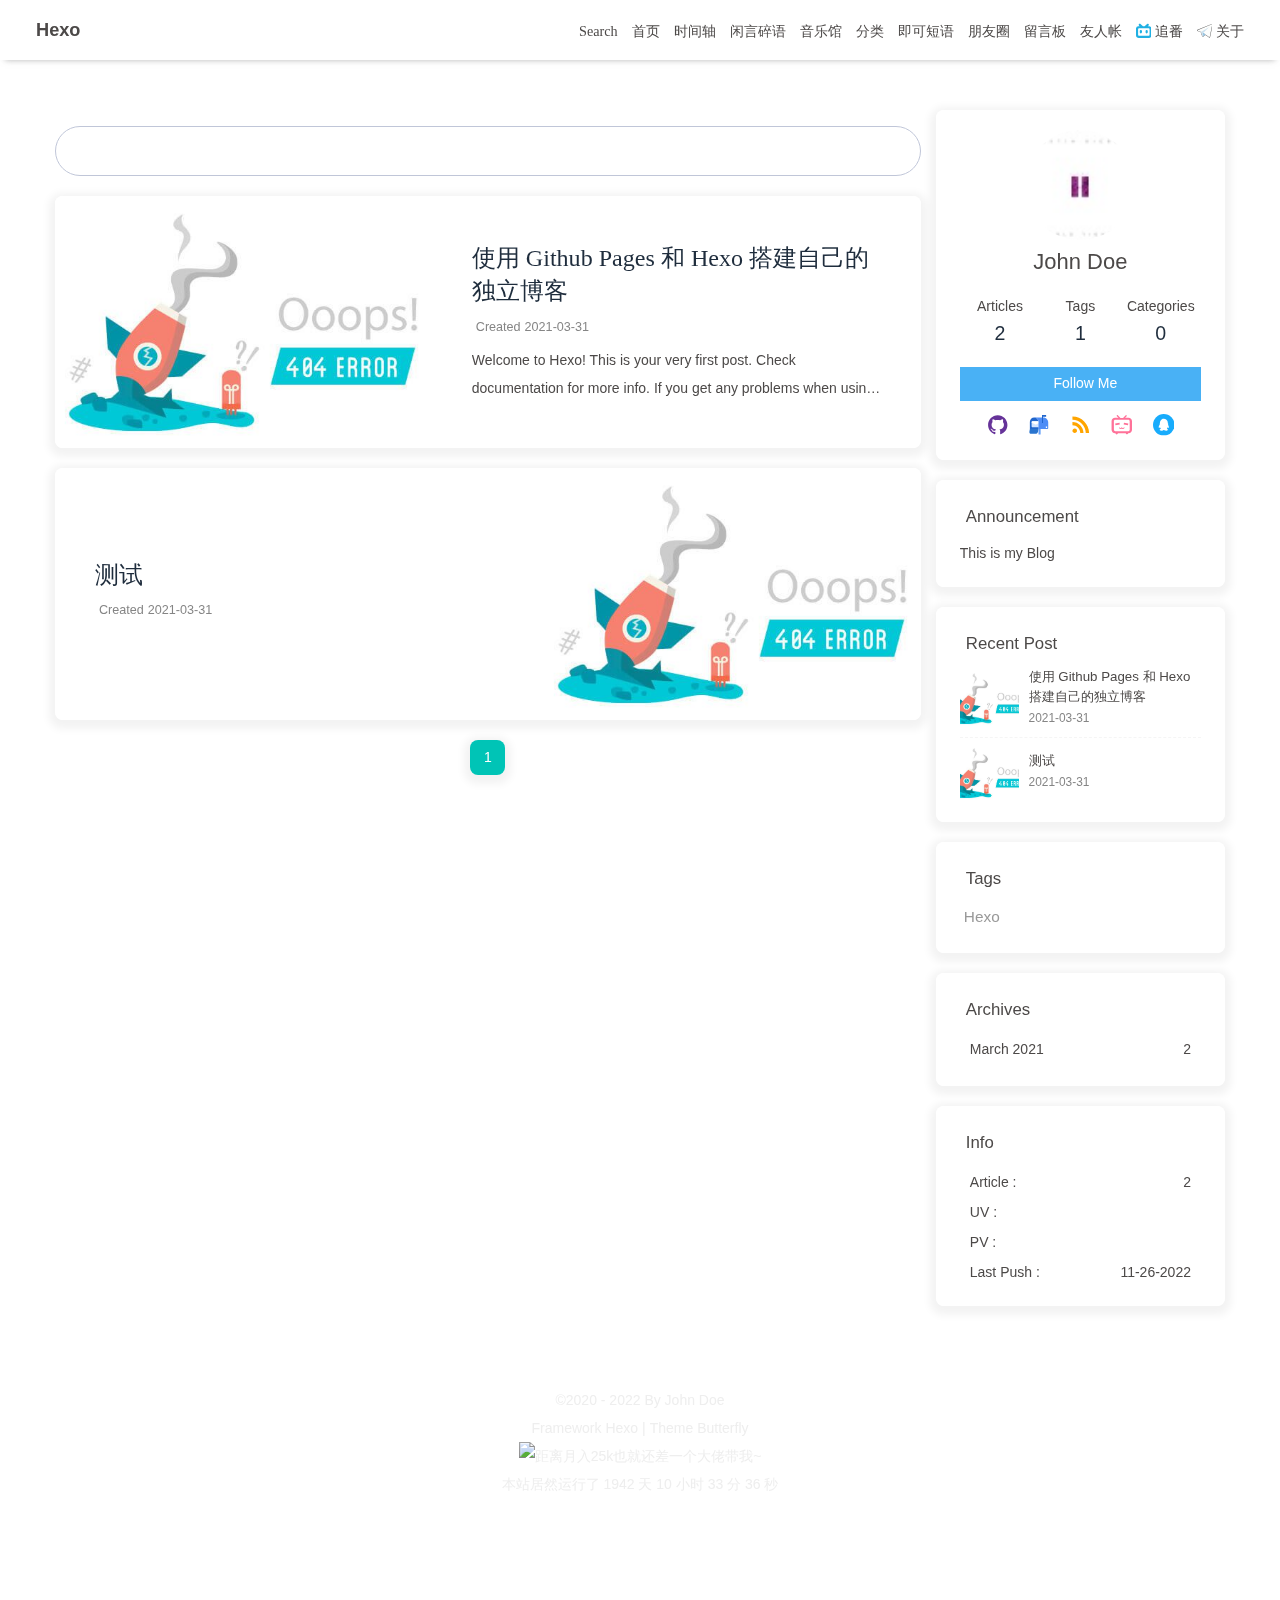
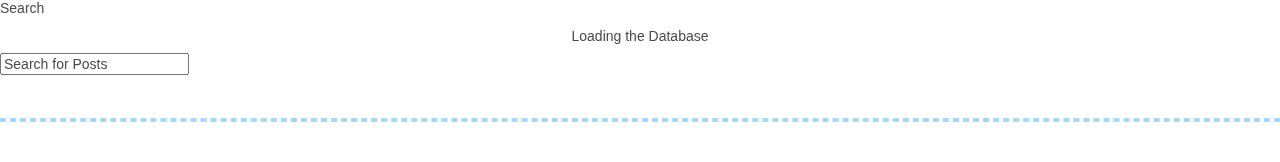
==== commit d20c644c: "Site updated: 2022-11-27 01:55:38" ====
--- a/index.html
+++ b/index.html
@@ -3,13 +3,13 @@
 <meta property="og:url" content="http://example.com/index.html">
 <meta property="og:site_name" content="Hexo">
 <meta property="og:locale" content="en_US">
-<meta property="og:image" content="https://i.loli.net/2021/02/24/5O1day2nriDzjSu.png">
+<meta property="og:image" content="http://example.com/img/og.jpg">
 <meta property="article:author" content="John Doe">
 <meta name="twitter:card" content="summary">
-<meta name="twitter:image" content="https://i.loli.net/2021/02/24/5O1day2nriDzjSu.png"><link rel="shortcut icon" href="/img/favicon.png"><link rel="canonical" href="http://example.com/"><link rel="preconnect" href="//cdn.jsdelivr.net"/><link rel="preconnect" href="//busuanzi.ibruce.info"/><link rel="stylesheet" href="/css/index.css"><link rel="stylesheet" href="https://cdn.jsdelivr.net/npm/@fortawesome/fontawesome-free/css/all.min.css" media="print" onload="this.media='all'"><link rel="stylesheet" href="https://cdn.jsdelivr.net/npm/@fancyapps/ui/dist/fancybox.min.css" media="print" onload="this.media='all'"><script>const GLOBAL_CONFIG = { 
+<meta name="twitter:image" content="http://example.com/img/og.jpg"><link rel="shortcut icon" href="/img/og.jpg"><link rel="canonical" href="http://example.com/"><link rel="preconnect" href="//cdn.jsdelivr.net"/><link rel="preconnect" href="//busuanzi.ibruce.info"/><link rel="stylesheet" href="/css/index.css"><link rel="stylesheet" href="https://cdn.jsdelivr.net/npm/@fortawesome/fontawesome-free/css/all.min.css" media="print" onload="this.media='all'"><link rel="stylesheet" href="https://cdn.jsdelivr.net/npm/@fancyapps/ui/dist/fancybox.min.css" media="print" onload="this.media='all'"><script>const GLOBAL_CONFIG = { 
   root: '/',
   algolia: undefined,
-  localSearch: undefined,
+  localSearch: {"path":"/search.xml","preload":false,"languages":{"hits_empty":"We didn't find any results for the search: ${query}"}},
   translate: undefined,
   noticeOutdate: undefined,
   highlight: {"plugin":"highlighjs","highlightCopy":true,"highlightLang":true,"highlightHeightLimit":false},
@@ -48,7 +48,7 @@
   isHome: true,
   isHighlightShrink: false,
   isToc: false,
-  postUpdate: '2022-11-26 10:23:59'
+  postUpdate: '2022-11-27 01:55:37'
 }</script><noscript><style type="text/css">
   #nav {
     opacity: 1
@@ -137,10 +137,10 @@
       }
     }
     detectApple()
-    })(window)</script><link rel="stylesheet" href="\css\mouse.css"><link rel="stylesheet" href="\css\zhheocar.css"><link rel="stylesheet" href="\css\loading-img.css"><link rel="stylesheet" href="\css\progress_bar.css"><link rel="stylesheet" href="\css\color.css"><link rel="stylesheet" href="/css/custom.css" media="defer" onload="this.media='all'"><link rel="stylesheet" href="/css/custom.css""><link rel="stylesheet" href="https://cdn.cbd.int/qweather-icons@1.1.1/font/qweather-icons.css"><link rel="stylesheet" href="/css/rightmenu.css"><link rel="stylesheet" href="/css/iconfont.css"><link rel="stylesheet" href="https://cdn.jsdelivr.net/gh/zhheo/JS-Heo@master/mainColor/heoMainColor.css"><link rel="stylesheet" href="https://cdn.jsdelivr.net/gh/zhheo/JS-Heo@main/tag-link/tag-link.css"><link rel="stylesheet" href="/css/essay_page/home_essay_bar.css"><link rel="stylesheet" href="https://npm.elemecdn.com/hexo-butterfly-swiper-anzhiyu@1.0.4/lib/swiper.min.css"><link rel="stylesheet" href="/css/essay_page/essay_page.css"><!-- hexo injector head_end start --><link rel="stylesheet" href="https://cdn.jsdelivr.net/gh/Zfour/Butterfly-double-row-display@1.00/cardlistpost.min.css"/>
+    })(window)</script><link rel="stylesheet" href="\css\zhheocar.css"><link rel="stylesheet" href="\css\loading-img.css"><link rel="stylesheet" href="\css\progress_bar.css"><link rel="stylesheet" href="\css\color.css"><link rel="stylesheet" href="/css/custom.css" media="defer" onload="this.media='all'"><link rel="stylesheet" href="/css/custom.css""><link rel="stylesheet" href="https://cdn.cbd.int/qweather-icons@1.1.1/font/qweather-icons.css"><link rel="stylesheet" href="/css/rightmenu.css"><link rel="stylesheet" href="/css/iconfont.css"><link rel="stylesheet" href="https://cdn.jsdelivr.net/gh/zhheo/JS-Heo@master/mainColor/heoMainColor.css"><link rel="stylesheet" href="https://cdn.jsdelivr.net/gh/zhheo/JS-Heo@main/tag-link/tag-link.css"><link rel="stylesheet" href="/css/essay_page/home_essay_bar.css"><link rel="stylesheet" href="https://npm.elemecdn.com/hexo-butterfly-swiper-anzhiyu@1.0.4/lib/swiper.min.css"><link rel="stylesheet" href="/css/essay_page/essay_page.css"><!-- hexo injector head_end start --><link rel="stylesheet" href="https://cdn.jsdelivr.net/gh/Zfour/Butterfly-double-row-display@1.00/cardlistpost.min.css"/>
 <style>#recent-posts > .recent-post-item >.recent-post-info > .article-meta-wrap > .tags:before {content:"\A";
   white-space: pre;}#recent-posts > .recent-post-item >.recent-post-info > .article-meta-wrap > .tags > .article-meta__separator{display:none}</style>
-<link rel="stylesheet" href="https://cdn.cbd.int/hexo-butterfly-categories-card@1.0.0/lib/categorybar.css"><link rel="stylesheet" href="https://cdn.cbd.int/hexo-butterfly-clock-anzhiyu@1.1.6/lib/clock.min.css" /><link rel="stylesheet" href="https://cdn.cbd.int/hexo-butterfly-swiper-anzhiyu@1.0.4/lib/swiper.min.css" media="print" onload="this.media='all'"><link rel="stylesheet" href="https://cdn.cbd.int/hexo-butterfly-swiper-anzhiyu@1.0.4/lib/swiperstyle.css" media="print" onload="this.media='all'"><link rel="stylesheet" href="https://npm.elemecdn.com/anzhiyu-blog@2.0.4/css/runtime/runtime.min.css" media="print" onload="this.media='all'"><link rel="stylesheet" href="https://cdn.cbd.int/hexo-butterfly-tag-plugins-plus@latest/lib/assets/font-awesome-animation.min.css" media="defer" onload="this.media='all'"><link rel="stylesheet" href="https://cdn.cbd.int/hexo-butterfly-tag-plugins-plus@latest/lib/tag_plugins.css" media="defer" onload="this.media='all'"><script src="https://cdn.cbd.int/hexo-butterfly-tag-plugins-plus@latest/lib/assets/carousel-touch.js"></script><!-- hexo injector head_end end --><meta name="generator" content="Hexo 5.4.2"><link rel="alternate" href="/atom.xml" title="Hexo" type="application/atom+xml">
+<link rel="stylesheet" href="https://cdn.cbd.int/hexo-butterfly-categories-card@1.0.0/lib/categorybar.css"><link rel="stylesheet" href="https://cdn.cbd.int/hexo-butterfly-swiper-anzhiyu@1.0.4/lib/swiper.min.css" media="print" onload="this.media='all'"><link rel="stylesheet" href="https://cdn.cbd.int/hexo-butterfly-swiper-anzhiyu@1.0.4/lib/swiperstyle.css" media="print" onload="this.media='all'"><link rel="stylesheet" href="https://npm.elemecdn.com/anzhiyu-blog@2.0.4/css/runtime/runtime.min.css" media="print" onload="this.media='all'"><link rel="stylesheet" href="https://cdn.cbd.int/hexo-butterfly-tag-plugins-plus@latest/lib/assets/font-awesome-animation.min.css" media="defer" onload="this.media='all'"><link rel="stylesheet" href="https://cdn.cbd.int/hexo-butterfly-tag-plugins-plus@latest/lib/tag_plugins.css" media="defer" onload="this.media='all'"><script src="https://cdn.cbd.int/hexo-butterfly-tag-plugins-plus@latest/lib/assets/carousel-touch.js"></script><!-- hexo injector head_end end --><meta name="generator" content="Hexo 5.4.2"><link rel="alternate" href="/atom.xml" title="Hexo" type="application/atom+xml">
 </head><body><div id="loading-box" onclick="document.getElementById(&quot;loading-box&quot;).classList.add(&quot;loaded&quot;)"><div class="loading-bg"><div class="loading-img"></div><div class="loading-image-dot"></div></div></div><script>const preloader = {
   endLoading: () => {
     document.body.style.overflow = 'auto';
@@ -157,7 +157,7 @@
 if (true) {
   document.addEventListener('pjax:send', () => { preloader.initLoading() })
   document.addEventListener('pjax:complete', () => { preloader.endLoading() })
-}</script><link rel="stylesheet" href="/css/progress_bar.css"/><script src="https://cdn.jsdelivr.net/npm/pace-js/pace.min.js"></script><div id="sidebar"><div id="menu-mask"></div><div id="sidebar-menus"><div class="avatar-img is-center"><img src="https://i.loli.net/2021/02/24/5O1day2nriDzjSu.png" onerror="onerror=null;src='/img/friend_404.gif'" alt="avatar"/></div><div class="sidebar-site-data site-data is-center"><a href="/archives/"><div class="headline">Articles</div><div class="length-num">2</div></a><a href="/tags/"><div class="headline">Tags</div><div class="length-num">1</div></a><a href="/categories/"><div class="headline">Categories</div><div class="length-num">0</div></a></div><hr/><div class="menus_items"><div class="menus_item"><a class="site-page faa-parent animated-hover" href="/"><i class="fa-fw fas fa-home faa-tada"></i><span> 首页</span></a></div><div class="menus_item"><a class="site-page faa-parent animated-hover" href="/archives/"><i class="fa-fw fas fa-archive faa-tada"></i><span> 时间轴</span></a></div><div class="menus_item"><a class="site-page faa-parent animated-hover" href="/artitalk/"><i class="fa-fw fas fa-comment-dots faa-tada"></i><span> 闲言碎语</span></a></div><div class="menus_item"><a class="site-page faa-parent animated-hover" href="/music/"><i class="fa-fw fas fa-music faa-tada"></i><span> 音乐馆</span></a></div><div class="menus_item"><a class="site-page faa-parent animated-hover" href="/categories/"><i class="fa-fw fas fa-folder-open faa-tada"></i><span> 分类</span></a></div><div class="menus_item"><a class="site-page faa-parent animated-hover" href="/essay/"><span> 即可短语</span></a></div><div class="menus_item"><a class="site-page faa-parent animated-hover" href="/fcircle/"><i class="fa-fw fab fa-artstation faa-tada"></i><span> 朋友圈</span></a></div><div class="menus_item"><a class="site-page faa-parent animated-hover" href="/comments/"><i class="fa-fw fas fa-envelope faa-tada"></i><span> 留言板</span></a></div><div class="menus_item"><a class="site-page faa-parent animated-hover" href="/link/"><i class="fa-fw fas fa-link faa-tada"></i><span> 友人帐</span></a></div><div class="menus_item"><a class="site-page faa-parent animated-hover" href="/bangumis/"><svg class="icon faa-tada" aria-hidden="true"><use xlink:href="#icon-bilibili1"></use></svg><span> 追番</span></a></div><div class="menus_item"><a class="site-page faa-parent animated-hover" href="/about/"><svg class="icon faa-tada" aria-hidden="true"><use xlink:href="#icon-zhifeiji"></use></svg><span> 关于</span></a></div></div></div></div><div class="page" id="body-wrap"><header class="full_page" id="page-header"><nav id="nav"><span id="blog_name"><a id="site-name" href="/">Hexo</a></span><div id="menus"><div class="menus_items"><div class="menus_item"><a class="site-page faa-parent animated-hover" href="/"><i class="fa-fw fas fa-home faa-tada"></i><span> 首页</span></a></div><div class="menus_item"><a class="site-page faa-parent animated-hover" href="/archives/"><i class="fa-fw fas fa-archive faa-tada"></i><span> 时间轴</span></a></div><div class="menus_item"><a class="site-page faa-parent animated-hover" href="/artitalk/"><i class="fa-fw fas fa-comment-dots faa-tada"></i><span> 闲言碎语</span></a></div><div class="menus_item"><a class="site-page faa-parent animated-hover" href="/music/"><i class="fa-fw fas fa-music faa-tada"></i><span> 音乐馆</span></a></div><div class="menus_item"><a class="site-page faa-parent animated-hover" href="/categories/"><i class="fa-fw fas fa-folder-open faa-tada"></i><span> 分类</span></a></div><div class="menus_item"><a class="site-page faa-parent animated-hover" href="/essay/"><span> 即可短语</span></a></div><div class="menus_item"><a class="site-page faa-parent animated-hover" href="/fcircle/"><i class="fa-fw fab fa-artstation faa-tada"></i><span> 朋友圈</span></a></div><div class="menus_item"><a class="site-page faa-parent animated-hover" href="/comments/"><i class="fa-fw fas fa-envelope faa-tada"></i><span> 留言板</span></a></div><div class="menus_item"><a class="site-page faa-parent animated-hover" href="/link/"><i class="fa-fw fas fa-link faa-tada"></i><span> 友人帐</span></a></div><div class="menus_item"><a class="site-page faa-parent animated-hover" href="/bangumis/"><svg class="icon faa-tada" aria-hidden="true"><use xlink:href="#icon-bilibili1"></use></svg><span> 追番</span></a></div><div class="menus_item"><a class="site-page faa-parent animated-hover" href="/about/"><svg class="icon faa-tada" aria-hidden="true"><use xlink:href="#icon-zhifeiji"></use></svg><span> 关于</span></a></div></div><div id="toggle-menu"><a class="site-page"><i class="fas fa-bars fa-fw"></i></a></div></div></nav><div id="site-info"><h1 id="site-title">Hexo</h1><div id="site_social_icons"><a class="social-icon faa-parent animated-hover" href="https://github.com/anzhiyu-c" target="_blank" title="Github"><svg class="icon faa-tada" aria-hidden="true"><use xlink:href="#icon-gitHub"></use></svg></a><a class="social-icon faa-parent animated-hover" href="https://mail.qq.com/cgi-bin/qm_share?t=qm_mailme&amp;email=2268025923@qq.com" target="_blank" title="Email"><svg class="icon faa-tada" aria-hidden="true"><use xlink:href="#icon-youxiang"></use></svg></a><a class="social-icon faa-parent animated-hover" href="/atom.xml" target="_blank" title="RSS"><svg class="icon faa-tada" aria-hidden="true"><use xlink:href="#icon-rss"></use></svg></a><a class="social-icon faa-parent animated-hover" href="https://space.bilibili.com/372204786" target="_blank" title="BiliBili"><svg class="icon faa-tada" aria-hidden="true"><use xlink:href="#icon-bilibili"></use></svg></a><a class="social-icon faa-parent animated-hover" href="tencent://Message/?Uin=2268025923&amp;amp;websiteName=local.edu.com:8888=&amp;amp;Menu=yes" target="_blank" title="QQ"><svg class="icon faa-tada" aria-hidden="true"><use xlink:href="#icon-QQ1"></use></svg></a></div></div><div id="scroll-down"><i class="fas fa-angle-down scroll-down-effects"></i></div></header><main class="layout" id="content-inner"><div class="recent-posts" id="recent-posts"><div class="bbTimeList container" id="bbTimeList"><svg class="icon bber-logo iconfont icon-chrome" onclick="pjax.loadUrl(&quot;/essay/&quot;)" title="即刻短文"><use xlink:href="#icon-chrome"></use></svg><div class="swiper-container swiper-no-swiping essay_bar_swiper_container" id="bbtalk" tabindex="-1"><div class="swiper-wrapper" id="bber-talk" onclick="pjax.loadUrl(&quot;/essay/&quot;)"><div class="li-style swiper-slide">终于把相册集搞定了, 耶✌️, 瀑布流在滑动滚动条一个视口范围上下100的情况执行一次, 到底部停止监听让性能高了好多，再也不会布局混乱🤪了</div><div class="li-style swiper-slide">搜索🔍支持缩略图显示啦（默认获取文章内容的第一张图片）</div><div class="li-style swiper-slide">遇见彩虹🌈吃定彩虹 [图片]</div><div class="li-style swiper-slide">ThreeJs API真多丫</div><div class="li-style swiper-slide">她画的老妈真的好丑哈哈哈哈哈哈，但是真的可以一眼认出来哎hhhhhh [图片]</div><div class="li-style swiper-slide">妹妹强制要求我买走了她的两幅画 -¥30 [图片]</div><div class="li-style swiper-slide">歌曲推荐</div></div></div><i class="bber-gotobb fas fa-arrow-circle-right" onclick="pjax.loadUrl(&quot;/essay/&quot;)" title="查看全文"></i></div><div class="recent-post-item"><div class="post_cover left"><a href="/posts/ddae.html" title="使用 Github Pages 和 Hexo 搭建自己的独立博客"><img class="post_bg" src="https://npm.elemecdn.com/anzhiyu-blog@1.1.6/img/post/blog-construct/banner.jpg" onerror="this.onerror=null;this.src='/img/404.jpg'" alt="使用 Github Pages 和 Hexo 搭建自己的独立博客"></a></div><div class="recent-post-info"><a class="article-title" href="/posts/ddae.html" title="使用 Github Pages 和 Hexo 搭建自己的独立博客">使用 Github Pages 和 Hexo 搭建自己的独立博客</a><div class="article-meta-wrap"><span class="post-meta-date"><i class="far fa-calendar-alt"></i><span class="article-meta-label">Created</span><time datetime="2021-03-31T05:26:54.000Z" title="Created 2021-03-31 13:26:54">2021-03-31</time></span></div><div class="content">Welcome to Hexo! This is your very first post. Check documentation for more info. If you get any problems when using Hexo, you can find the answer in troubleshooting or you can ask me on GitHub.
+}</script><link rel="stylesheet" href="/css/progress_bar.css"/><script src="https://cdn.jsdelivr.net/npm/pace-js/pace.min.js"></script><div id="sidebar"><div id="menu-mask"></div><div id="sidebar-menus"><div class="avatar-img is-center"><img src="/img/og.jpg" onerror="onerror=null;src='/img/friend_404.gif'" alt="avatar"/></div><div class="sidebar-site-data site-data is-center"><a href="/archives/"><div class="headline">Articles</div><div class="length-num">2</div></a><a href="/tags/"><div class="headline">Tags</div><div class="length-num">1</div></a><a href="/categories/"><div class="headline">Categories</div><div class="length-num">0</div></a></div><hr/><div class="menus_items"><div class="menus_item"><a class="site-page faa-parent animated-hover" href="/"><i class="fa-fw fas fa-home faa-tada"></i><span> 首页</span></a></div><div class="menus_item"><a class="site-page faa-parent animated-hover" href="/archives/"><i class="fa-fw fas fa-archive faa-tada"></i><span> 时间轴</span></a></div><div class="menus_item"><a class="site-page faa-parent animated-hover" href="/artitalk/"><i class="fa-fw fas fa-comment-dots faa-tada"></i><span> 闲言碎语</span></a></div><div class="menus_item"><a class="site-page faa-parent animated-hover" href="/music/"><i class="fa-fw fas fa-music faa-tada"></i><span> 音乐馆</span></a></div><div class="menus_item"><a class="site-page faa-parent animated-hover" href="/categories/"><i class="fa-fw fas fa-folder-open faa-tada"></i><span> 分类</span></a></div><div class="menus_item"><a class="site-page faa-parent animated-hover" href="/essay/"><i class="fa-fw fas fa-comment-dots faa-tada"></i><span> 即可短语</span></a></div><div class="menus_item"><a class="site-page faa-parent animated-hover" href="/fcircle/"><i class="fa-fw fab fa-artstation faa-tada"></i><span> 朋友圈</span></a></div><div class="menus_item"><a class="site-page faa-parent animated-hover" href="/comments/"><i class="fa-fw fas fa-envelope faa-tada"></i><span> 留言板</span></a></div><div class="menus_item"><a class="site-page faa-parent animated-hover" href="/link/"><i class="fa-fw fas fa-link faa-tada"></i><span> 友人帐</span></a></div><div class="menus_item"><a class="site-page faa-parent animated-hover" href="/bangumis/"><svg class="icon faa-tada" aria-hidden="true"><use xlink:href="#icon-bilibili1"></use></svg><span> 追番</span></a></div><div class="menus_item"><a class="site-page faa-parent animated-hover" href="/about/"><svg class="icon faa-tada" aria-hidden="true"><use xlink:href="#icon-zhifeiji"></use></svg><span> 关于</span></a></div></div></div></div><div class="page" id="body-wrap"><header class="not-top-img" id="page-header"><nav id="nav"><span id="blog_name"><a id="site-name" href="/">Hexo</a></span><div id="menus"><div id="search-button"><a class="site-page social-icon search"><i class="fas fa-search fa-fw"></i><span> Search</span></a></div><div class="menus_items"><div class="menus_item"><a class="site-page faa-parent animated-hover" href="/"><i class="fa-fw fas fa-home faa-tada"></i><span> 首页</span></a></div><div class="menus_item"><a class="site-page faa-parent animated-hover" href="/archives/"><i class="fa-fw fas fa-archive faa-tada"></i><span> 时间轴</span></a></div><div class="menus_item"><a class="site-page faa-parent animated-hover" href="/artitalk/"><i class="fa-fw fas fa-comment-dots faa-tada"></i><span> 闲言碎语</span></a></div><div class="menus_item"><a class="site-page faa-parent animated-hover" href="/music/"><i class="fa-fw fas fa-music faa-tada"></i><span> 音乐馆</span></a></div><div class="menus_item"><a class="site-page faa-parent animated-hover" href="/categories/"><i class="fa-fw fas fa-folder-open faa-tada"></i><span> 分类</span></a></div><div class="menus_item"><a class="site-page faa-parent animated-hover" href="/essay/"><i class="fa-fw fas fa-comment-dots faa-tada"></i><span> 即可短语</span></a></div><div class="menus_item"><a class="site-page faa-parent animated-hover" href="/fcircle/"><i class="fa-fw fab fa-artstation faa-tada"></i><span> 朋友圈</span></a></div><div class="menus_item"><a class="site-page faa-parent animated-hover" href="/comments/"><i class="fa-fw fas fa-envelope faa-tada"></i><span> 留言板</span></a></div><div class="menus_item"><a class="site-page faa-parent animated-hover" href="/link/"><i class="fa-fw fas fa-link faa-tada"></i><span> 友人帐</span></a></div><div class="menus_item"><a class="site-page faa-parent animated-hover" href="/bangumis/"><svg class="icon faa-tada" aria-hidden="true"><use xlink:href="#icon-bilibili1"></use></svg><span> 追番</span></a></div><div class="menus_item"><a class="site-page faa-parent animated-hover" href="/about/"><svg class="icon faa-tada" aria-hidden="true"><use xlink:href="#icon-zhifeiji"></use></svg><span> 关于</span></a></div></div><div id="toggle-menu"><a class="site-page"><i class="fas fa-bars fa-fw"></i></a></div></div></nav></header><main class="layout" id="content-inner"><div class="recent-posts" id="recent-posts"><div class="bbTimeList container" id="bbTimeList"><svg class="icon bber-logo iconfont icon-chrome" onclick="pjax.loadUrl(&quot;/essay/&quot;)" title="即刻短文"><use xlink:href="#icon-chrome"></use></svg><div class="swiper-container swiper-no-swiping essay_bar_swiper_container" id="bbtalk" tabindex="-1"><div class="swiper-wrapper" id="bber-talk" onclick="pjax.loadUrl(&quot;/essay/&quot;)"><div class="li-style swiper-slide">终于把相册集搞定了, 耶✌️, 瀑布流在滑动滚动条一个视口范围上下100的情况执行一次, 到底部停止监听让性能高了好多，再也不会布局混乱🤪了</div><div class="li-style swiper-slide">搜索🔍支持缩略图显示啦（默认获取文章内容的第一张图片）</div><div class="li-style swiper-slide">遇见彩虹🌈吃定彩虹 [图片]</div><div class="li-style swiper-slide">ThreeJs API真多丫</div><div class="li-style swiper-slide">她画的老妈真的好丑哈哈哈哈哈哈，但是真的可以一眼认出来哎hhhhhh [图片]</div><div class="li-style swiper-slide">妹妹强制要求我买走了她的两幅画 -¥30 [图片]</div><div class="li-style swiper-slide">歌曲推荐</div></div></div><i class="bber-gotobb fas fa-arrow-circle-right" onclick="pjax.loadUrl(&quot;/essay/&quot;)" title="查看全文"></i></div><div class="recent-post-item"><div class="post_cover left"><a href="/posts/ddae.html" title="使用 Github Pages 和 Hexo 搭建自己的独立博客"><img class="post_bg" src="https://npm.elemecdn.com/anzhiyu-blog@1.1.6/img/post/blog-construct/banner.jpg" onerror="this.onerror=null;this.src='/img/404.jpg'" alt="使用 Github Pages 和 Hexo 搭建自己的独立博客"></a></div><div class="recent-post-info"><a class="article-title" href="/posts/ddae.html" title="使用 Github Pages 和 Hexo 搭建自己的独立博客">使用 Github Pages 和 Hexo 搭建自己的独立博客</a><div class="article-meta-wrap"><span class="post-meta-date"><i class="far fa-calendar-alt"></i><span class="article-meta-label">Created</span><time datetime="2021-03-31T05:26:54.000Z" title="Created 2021-03-31 13:26:54">2021-03-31</time></span></div><div class="content">Welcome to Hexo! This is your very first post. Check documentation for more info. If you get any problems when using Hexo, you can find the answer in troubleshooting or you can ask me on GitHub.
 Quick StartCreate a new post1$ hexo new &quot;My New Post&quot;
 More info: Writing
 Run server1$ hexo server
@@ -168,7 +168,7 @@
 More info: Deployment
 </div></div></div><div class="recent-post-item"><div class="post_cover right"><a href="/posts/001e.html" title="测试"><img class="post_bg" src="https://npm.elemecdn.com/anzhiyu-blog@1.1.6/img/post/blog-construct/banner.jpg" onerror="this.onerror=null;this.src='/img/404.jpg'" alt="测试"></a></div><div class="recent-post-info"><a class="article-title" href="/posts/001e.html" title="测试">测试</a><div class="article-meta-wrap"><span class="post-meta-date"><i class="far fa-calendar-alt"></i><span class="article-meta-label">Created</span><time datetime="2021-03-31T05:26:54.000Z" title="Created 2021-03-31 13:26:54">2021-03-31</time></span></div><div class="content">
   
-</div></div></div><nav id="pagination"><div class="pagination"><span class="page-number current">1</span></div></nav></div><div class="aside-content" id="aside-content"><div class="card-widget card-info"><div class="is-center"><div class="avatar-img"><img src="https://i.loli.net/2021/02/24/5O1day2nriDzjSu.png" onerror="this.onerror=null;this.src='/img/friend_404.gif'" alt="avatar"/></div><div class="author-info__name">John Doe</div><div class="author-info__description"></div></div><div class="card-info-data site-data is-center"><a href="/archives/"><div class="headline">Articles</div><div class="length-num">2</div></a><a href="/tags/"><div class="headline">Tags</div><div class="length-num">1</div></a><a href="/categories/"><div class="headline">Categories</div><div class="length-num">0</div></a></div><a id="card-info-btn" target="_blank" rel="noopener" href="https://github.com/xxxxxx"><i class="fab fa-github"></i><span>Follow Me</span></a><div class="card-info-social-icons is-center"><a class="social-icon faa-parent animated-hover" href="https://github.com/anzhiyu-c" target="_blank" title="Github"><svg class="icon faa-tada" aria-hidden="true"><use xlink:href="#icon-gitHub"></use></svg></a><a class="social-icon faa-parent animated-hover" href="https://mail.qq.com/cgi-bin/qm_share?t=qm_mailme&amp;email=2268025923@qq.com" target="_blank" title="Email"><svg class="icon faa-tada" aria-hidden="true"><use xlink:href="#icon-youxiang"></use></svg></a><a class="social-icon faa-parent animated-hover" href="/atom.xml" target="_blank" title="RSS"><svg class="icon faa-tada" aria-hidden="true"><use xlink:href="#icon-rss"></use></svg></a><a class="social-icon faa-parent animated-hover" href="https://space.bilibili.com/372204786" target="_blank" title="BiliBili"><svg class="icon faa-tada" aria-hidden="true"><use xlink:href="#icon-bilibili"></use></svg></a><a class="social-icon faa-parent animated-hover" href="tencent://Message/?Uin=2268025923&amp;amp;websiteName=local.edu.com:8888=&amp;amp;Menu=yes" target="_blank" title="QQ"><svg class="icon faa-tada" aria-hidden="true"><use xlink:href="#icon-QQ1"></use></svg></a></div></div><div class="card-widget card-announcement"><div class="item-headline"><i class="fas fa-bullhorn fa-shake"></i><span>Announcement</span></div><div class="announcement_content">This is my Blog</div></div><div class="sticky_layout"><div class="card-widget card-recent-post"><div class="item-headline"><i class="fas fa-history"></i><span>Recent Post</span></div><div class="aside-list"><div class="aside-list-item"><a class="thumbnail" href="/posts/ddae.html" title="使用 Github Pages 和 Hexo 搭建自己的独立博客"><img src="https://npm.elemecdn.com/anzhiyu-blog@1.1.6/img/post/blog-construct/banner.jpg" onerror="this.onerror=null;this.src='/img/404.jpg'" alt="使用 Github Pages 和 Hexo 搭建自己的独立博客"/></a><div class="content"><a class="title" href="/posts/ddae.html" title="使用 Github Pages 和 Hexo 搭建自己的独立博客">使用 Github Pages 和 Hexo 搭建自己的独立博客</a><time datetime="2021-03-31T05:26:54.000Z" title="Created 2021-03-31 13:26:54">2021-03-31</time></div></div><div class="aside-list-item"><a class="thumbnail" href="/posts/001e.html" title="测试"><img src="https://npm.elemecdn.com/anzhiyu-blog@1.1.6/img/post/blog-construct/banner.jpg" onerror="this.onerror=null;this.src='/img/404.jpg'" alt="测试"/></a><div class="content"><a class="title" href="/posts/001e.html" title="测试">测试</a><time datetime="2021-03-31T05:26:54.000Z" title="Created 2021-03-31 13:26:54">2021-03-31</time></div></div></div></div><div class="card-widget card-tags"><div class="item-headline"><i class="fas fa-tags"></i><span>Tags</span></div><div class="card-tag-cloud"><a href="/tags/Hexo/" style="font-size: 1.1em; color: #999">Hexo</a></div></div><div class="card-widget card-archives"><div class="item-headline"><i class="fas fa-archive"></i><span>Archives</span></div><ul class="card-archive-list"><li class="card-archive-list-item"><a class="card-archive-list-link" href="/archives/2021/03/"><span class="card-archive-list-date">March 2021</span><span class="card-archive-list-count">2</span></a></li></ul></div><div class="card-widget card-webinfo"><div class="item-headline"><i class="fas fa-chart-line"></i><span>Info</span></div><div class="webinfo"><div class="webinfo-item"><div class="item-name">Article :</div><div class="item-count">2</div></div><div class="webinfo-item"><div class="item-name">UV :</div><div class="item-count" id="busuanzi_value_site_uv"><i class="fa-solid fa-spinner fa-spin"></i></div></div><div class="webinfo-item"><div class="item-name">PV :</div><div class="item-count" id="busuanzi_value_site_pv"><i class="fa-solid fa-spinner fa-spin"></i></div></div><div class="webinfo-item"><div class="item-name">Last Push :</div><div class="item-count" id="last-push-date" data-lastPushDate="2022-11-26T02:23:58.981Z"><i class="fa-solid fa-spinner fa-spin"></i></div></div></div></div></div></div></main><footer id="footer"><div id="footer-wrap"><div class="copyright">&copy;2020 - 2022 By John Doe</div><div class="framework-info"><span>Framework </span><a target="_blank" rel="noopener" href="https://hexo.io">Hexo</a><span class="footer-separator">|</span><span>Theme </span><a target="_blank" rel="noopener" href="https://github.com/jerryc127/hexo-theme-butterfly">Butterfly</a></div></div></footer></div><div id="rightside"><div id="rightside-config-hide"><button id="darkmode" type="button" title="Switch Between Light And Dark Mode"><i class="fas fa-adjust"></i></button><button id="hide-aside-btn" type="button" title="Toggle between single-column and double-column"><i class="fas fa-arrows-alt-h"></i></button></div><div id="rightside-config-show"><button id="rightside_config" type="button" title="Setting"><i class="fas fa-cog fa-spin"></i></button><button id="go-up" type="button" title="Back To Top"><i class="fas fa-arrow-up"></i></button></div></div><div id="rightMenu"><div class="rightMenu-group rightMenu-small"><a class="rightMenu-item" href="javascript:window.history.back();"><i class="fa fa-arrow-left"></i></a><a class="rightMenu-item" href="javascript:window.history.forward();"><i class="fa fa-arrow-right"></i></a><a class="rightMenu-item" href="javascript:window.location.reload();"><i class="fa fa-refresh"></i></a><a class="rightMenu-item" href="javascript:rmf.scrollToTop();"><i class="fa fa-arrow-up"></i></a></div><div class="rightMenu-group rightMenu-line hide" id="menu-text"><a class="rightMenu-item" href="javascript:rmf.copySelect();"><i class="fa fa-copy"></i><span>复制</span></a><a class="rightMenu-item" href="javascript:window.open(&quot;https://www.baidu.com/s?wd=&quot;+window.getSelection().toString());window.location.reload();"><i class="iconfont icon-baidu"></i><span>百度搜索</span></a></div><div class="rightMenu-group rightMenu-line hide" id="menu-too"><a class="rightMenu-item" href="javascript:window.open(window.getSelection().toString());window.location.reload();"><i class="fa fa-link"></i><span>转到链接</span></a></div><div class="rightMenu-group rightMenu-line hide" id="menu-paste"><a class="rightMenu-item" href="javascript:rmf.paste()"><i class="fa fa-copy"></i><span>粘贴</span></a></div><div class="rightMenu-group rightMenu-line hide" id="menu-post"><a class="rightMenu-item" href="#post-comment"><i class="fas fa-comment"></i><span>空降评论</span></a><a class="rightMenu-item" href="javascript:rmf.copyWordsLink()"><i class="fa fa-link"></i><span>复制本文地址</span></a></div><div class="rightMenu-group rightMenu-line hide" id="menu-to"><a class="rightMenu-item" href="javascript:rmf.openWithNewTab()"><i class="fa fa-window-restore"></i><span>新窗口打开</span></a><a class="rightMenu-item" id="menu-too" href="javascript:rmf.open()"><i class="fa fa-link"></i><span>转到链接</span></a><a class="rightMenu-item" href="javascript:rmf.copyLink()"><i class="fa fa-copy"></i><span>复制链接</span></a></div><div class="rightMenu-group rightMenu-line hide" id="menu-img"><a class="rightMenu-item" href="./#post-comment"><i class="fa fa-download"></i><span>保存图片</span></a><a class="rightMenu-item" href="javascript:rmf.openWithNewTab()"><i class="fa fa-window-restore"></i><span>在新窗口打开</span></a><a class="rightMenu-item" href="javascript:rmf.click()"><i class="fa fa-arrows-alt"></i><span>全屏显示</span></a><a class="rightMenu-item" href="javascript:rmf.copyLink()"><i class="fa fa-copy"></i><span>复制图片链接</span></a></div><div class="rightMenu-group rightMenu-line"><a class="rightMenu-item" href="javascript:toRandomPost()"><i class="fa fa-paper-plane"></i><span>随便逛逛</span></a><a class="rightMenu-item" href="javascript:rmf.switchDarkMode();"><i class="fa fa-moon"></i><span>昼夜切换</span></a><a class="rightMenu-item" href="javascript:rmf.translate();"><i class="iconfont icon-fanti"></i><span>繁简转换</span></a><a class="rightMenu-item" href="javascript:rmf.switchReadMode();"><i class="fa fa-book"></i><span>阅读模式</span></a><a class="rightMenu-item" href="javascript:window.location.href=&quot;/about/&quot;;"><i class="fa fa-info-circle"></i><span>版权声明</span></a></div></div><div><script src="/js/utils.js"></script><script src="/js/main.js"></script><script src="https://cdn.jsdelivr.net/npm/@fancyapps/ui/dist/fancybox.umd.min.js"></script><div class="js-pjax"></div><script src="\js\iconfont.js"></script><script src="\js\ali_font.js"></script><script src="\js\runtime.js"></script><script src="\js\title.js"></script><script async rel="prefetch" src="/js/console.js"></script><script async src="/js/diytitle.js"></script><script async src="/js/grayscale.js"></script><script async data-pjax src="/js/floatpanel.js"></script><div class="aplayer no-destroy" data-id="1708664797" data-server="tencent" data-type="playlist"   data-order="list" data-fixed="true" data-preload="auto" data-autoplay="false" data-mutex="true" ></div><script type="text/javascript" src="https://cdn1.tianli0.top/npm/jquery@latest/dist/jquery.min.js"></script><script type="text/javascript" src="/js/rightmenu.js"></script><script async data-pjax src="/js/custom.js"></script><script async data-pjax src="/js/waterfall/waterfall.js"></script><script data-pjax src="https://npm.elemecdn.com/anzhiyu-blog@1.1.6/js/swiper.min.js"></script><script charset="UTF-8" id="LA_COLLECT" src="https://sdk.51.la/js-sdk-pro.min.js"></script><script src="https://sdk.51.la/perf/js-sdk-perf.min.js" crossorigin="anonymous"></script><script> LA.init({id:"{JtDqVkyTMQBH3DTQ}",ck:"{JtDqVkyTMQBH3DTQ}"})</script><script>new LingQue.Monitor().init({id:"JtDqVkyTMQBH3DTQ",sendSuspicious:true});</script><script src="https://cdn.jsdelivr.net/npm/pjax/pjax.min.js"></script><script>let pjaxSelectors = ["head > title","#config-diff","#body-wrap","#rightside-config-hide","#rightside-config-show","#web_bg",".js-pjax"]
+</div></div></div><nav id="pagination"><div class="pagination"><span class="page-number current">1</span></div></nav></div><div class="aside-content" id="aside-content"><div class="card-widget card-info"><div class="is-center"><div class="avatar-img"><img src="/img/og.jpg" onerror="this.onerror=null;this.src='/img/friend_404.gif'" alt="avatar"/></div><div class="author-info__name">John Doe</div><div class="author-info__description"></div></div><div class="card-info-data site-data is-center"><a href="/archives/"><div class="headline">Articles</div><div class="length-num">2</div></a><a href="/tags/"><div class="headline">Tags</div><div class="length-num">1</div></a><a href="/categories/"><div class="headline">Categories</div><div class="length-num">0</div></a></div><a id="card-info-btn" target="_blank" rel="noopener" href="https://github.com/xxxxxx"><i class="fab fa-github"></i><span>Follow Me</span></a><div class="card-info-social-icons is-center"><a class="social-icon faa-parent animated-hover" href="https://github.com/anzhiyu-c" target="_blank" title="Github"><svg class="icon faa-tada" aria-hidden="true"><use xlink:href="#icon-gitHub"></use></svg></a><a class="social-icon faa-parent animated-hover" href="https://mail.qq.com/cgi-bin/qm_share?t=qm_mailme&amp;email=2268025923@qq.com" target="_blank" title="Email"><svg class="icon faa-tada" aria-hidden="true"><use xlink:href="#icon-youxiang"></use></svg></a><a class="social-icon faa-parent animated-hover" href="/atom.xml" target="_blank" title="RSS"><svg class="icon faa-tada" aria-hidden="true"><use xlink:href="#icon-rss"></use></svg></a><a class="social-icon faa-parent animated-hover" href="https://space.bilibili.com/372204786" target="_blank" title="BiliBili"><svg class="icon faa-tada" aria-hidden="true"><use xlink:href="#icon-bilibili"></use></svg></a><a class="social-icon faa-parent animated-hover" href="tencent://Message/?Uin=2268025923&amp;amp;websiteName=local.edu.com:8888=&amp;amp;Menu=yes" target="_blank" title="QQ"><svg class="icon faa-tada" aria-hidden="true"><use xlink:href="#icon-QQ1"></use></svg></a></div></div><div class="card-widget card-announcement"><div class="item-headline"><i class="fas fa-bullhorn fa-shake"></i><span>Announcement</span></div><div class="announcement_content">This is my Blog</div></div><div class="sticky_layout"><div class="card-widget card-recent-post"><div class="item-headline"><i class="fas fa-history"></i><span>Recent Post</span></div><div class="aside-list"><div class="aside-list-item"><a class="thumbnail" href="/posts/ddae.html" title="使用 Github Pages 和 Hexo 搭建自己的独立博客"><img src="https://npm.elemecdn.com/anzhiyu-blog@1.1.6/img/post/blog-construct/banner.jpg" onerror="this.onerror=null;this.src='/img/404.jpg'" alt="使用 Github Pages 和 Hexo 搭建自己的独立博客"/></a><div class="content"><a class="title" href="/posts/ddae.html" title="使用 Github Pages 和 Hexo 搭建自己的独立博客">使用 Github Pages 和 Hexo 搭建自己的独立博客</a><time datetime="2021-03-31T05:26:54.000Z" title="Created 2021-03-31 13:26:54">2021-03-31</time></div></div><div class="aside-list-item"><a class="thumbnail" href="/posts/001e.html" title="测试"><img src="https://npm.elemecdn.com/anzhiyu-blog@1.1.6/img/post/blog-construct/banner.jpg" onerror="this.onerror=null;this.src='/img/404.jpg'" alt="测试"/></a><div class="content"><a class="title" href="/posts/001e.html" title="测试">测试</a><time datetime="2021-03-31T05:26:54.000Z" title="Created 2021-03-31 13:26:54">2021-03-31</time></div></div></div></div><div class="card-widget card-tags"><div class="item-headline"><i class="fas fa-tags"></i><span>Tags</span></div><div class="card-tag-cloud"><a href="/tags/Hexo/" style="font-size: 1.1em; color: #999">Hexo</a></div></div><div class="card-widget card-archives"><div class="item-headline"><i class="fas fa-archive"></i><span>Archives</span></div><ul class="card-archive-list"><li class="card-archive-list-item"><a class="card-archive-list-link" href="/archives/2021/03/"><span class="card-archive-list-date">March 2021</span><span class="card-archive-list-count">2</span></a></li></ul></div><div class="card-widget card-webinfo"><div class="item-headline"><i class="fas fa-chart-line"></i><span>Info</span></div><div class="webinfo"><div class="webinfo-item"><div class="item-name">Article :</div><div class="item-count">2</div></div><div class="webinfo-item"><div class="item-name">UV :</div><div class="item-count" id="busuanzi_value_site_uv"><i class="fa-solid fa-spinner fa-spin"></i></div></div><div class="webinfo-item"><div class="item-name">PV :</div><div class="item-count" id="busuanzi_value_site_pv"><i class="fa-solid fa-spinner fa-spin"></i></div></div><div class="webinfo-item"><div class="item-name">Last Push :</div><div class="item-count" id="last-push-date" data-lastPushDate="2022-11-26T17:55:37.149Z"><i class="fa-solid fa-spinner fa-spin"></i></div></div></div></div></div></div></main><footer id="footer"><div id="footer-wrap"><div class="copyright">&copy;2020 - 2022 By John Doe</div><div class="framework-info"><span>Framework </span><a target="_blank" rel="noopener" href="https://hexo.io">Hexo</a><span class="footer-separator">|</span><span>Theme </span><a target="_blank" rel="noopener" href="https://github.com/jerryc127/hexo-theme-butterfly">Butterfly</a></div></div></footer></div><div id="rightside"><div id="rightside-config-hide"><button id="darkmode" type="button" title="Switch Between Light And Dark Mode"><i class="fas fa-adjust"></i></button><button id="hide-aside-btn" type="button" title="Toggle between single-column and double-column"><i class="fas fa-arrows-alt-h"></i></button></div><div id="rightside-config-show"><button id="rightside_config" type="button" title="Setting"><i class="fas fa-cog fa-spin"></i></button><button id="go-up" type="button" title="Back To Top"><i class="fas fa-arrow-up"></i></button></div></div><div id="local-search"><div class="search-dialog"><nav class="search-nav"><span class="search-dialog-title">Search</span><span id="loading-status"></span><button class="search-close-button"><i class="fas fa-times"></i></button></nav><div class="is-center" id="loading-database"><i class="fas fa-spinner fa-pulse"></i><span>  Loading the Database</span></div><div class="search-wrap"><div id="local-search-input"><div class="local-search-box"><input class="local-search-box--input" placeholder="Search for Posts" type="text"/></div></div><hr/><div id="local-search-results"></div></div></div><div id="search-mask"></div></div><div id="rightMenu"><div class="rightMenu-group rightMenu-small"><a class="rightMenu-item" href="javascript:window.history.back();"><i class="fa fa-arrow-left"></i></a><a class="rightMenu-item" href="javascript:window.history.forward();"><i class="fa fa-arrow-right"></i></a><a class="rightMenu-item" href="javascript:window.location.reload();"><i class="fa fa-refresh"></i></a><a class="rightMenu-item" href="javascript:rmf.scrollToTop();"><i class="fa fa-arrow-up"></i></a></div><div class="rightMenu-group rightMenu-line hide" id="menu-text"><a class="rightMenu-item" href="javascript:rmf.copySelect();"><i class="fa fa-copy"></i><span>复制</span></a><a class="rightMenu-item" href="javascript:window.open(&quot;https://www.baidu.com/s?wd=&quot;+window.getSelection().toString());window.location.reload();"><i class="iconfont icon-baidu"></i><span>百度搜索</span></a></div><div class="rightMenu-group rightMenu-line hide" id="menu-too"><a class="rightMenu-item" href="javascript:window.open(window.getSelection().toString());window.location.reload();"><i class="fa fa-link"></i><span>转到链接</span></a></div><div class="rightMenu-group rightMenu-line hide" id="menu-paste"><a class="rightMenu-item" href="javascript:rmf.paste()"><i class="fa fa-copy"></i><span>粘贴</span></a></div><div class="rightMenu-group rightMenu-line hide" id="menu-post"><a class="rightMenu-item" href="#post-comment"><i class="fas fa-comment"></i><span>空降评论</span></a><a class="rightMenu-item" href="javascript:rmf.copyWordsLink()"><i class="fa fa-link"></i><span>复制本文地址</span></a></div><div class="rightMenu-group rightMenu-line hide" id="menu-to"><a class="rightMenu-item" href="javascript:rmf.openWithNewTab()"><i class="fa fa-window-restore"></i><span>新窗口打开</span></a><a class="rightMenu-item" id="menu-too" href="javascript:rmf.open()"><i class="fa fa-link"></i><span>转到链接</span></a><a class="rightMenu-item" href="javascript:rmf.copyLink()"><i class="fa fa-copy"></i><span>复制链接</span></a></div><div class="rightMenu-group rightMenu-line hide" id="menu-img"><a class="rightMenu-item" href="./#post-comment"><i class="fa fa-download"></i><span>保存图片</span></a><a class="rightMenu-item" href="javascript:rmf.openWithNewTab()"><i class="fa fa-window-restore"></i><span>在新窗口打开</span></a><a class="rightMenu-item" href="javascript:rmf.click()"><i class="fa fa-arrows-alt"></i><span>全屏显示</span></a><a class="rightMenu-item" href="javascript:rmf.copyLink()"><i class="fa fa-copy"></i><span>复制图片链接</span></a></div><div class="rightMenu-group rightMenu-line"><a class="rightMenu-item" href="javascript:toRandomPost()"><i class="fa fa-paper-plane"></i><span>随便逛逛</span></a><a class="rightMenu-item" href="javascript:rmf.switchDarkMode();"><i class="fa fa-moon"></i><span>昼夜切换</span></a><a class="rightMenu-item" href="javascript:rmf.translate();"><i class="iconfont icon-fanti"></i><span>繁简转换</span></a><a class="rightMenu-item" href="javascript:rmf.switchReadMode();"><i class="fa fa-book"></i><span>阅读模式</span></a><a class="rightMenu-item" href="javascript:window.location.href=&quot;/about/&quot;;"><i class="fa fa-info-circle"></i><span>版权声明</span></a></div></div><div><script src="/js/utils.js"></script><script src="/js/main.js"></script><script src="https://cdn.jsdelivr.net/npm/@fancyapps/ui/dist/fancybox.umd.min.js"></script><script src="/js/search/local-search.js"></script><div class="js-pjax"></div><script src="\js\iconfont.js"></script><script src="\js\ali_font.js"></script><script src="\js\runtime.js"></script><script src="\js\title.js"></script><div class="aplayer no-destroy" data-id="1708664797" data-server="tencent" data-type="playlist"   data-order="list" data-fixed="true" data-preload="auto" data-autoplay="false" data-mutex="true" ></div><script type="text/javascript" src="https://cdn1.tianli0.top/npm/jquery@latest/dist/jquery.min.js"></script><script type="text/javascript" src="/js/rightmenu.js"></script><script async data-pjax src="/js/custom.js"></script><script async data-pjax src="/js/waterfall/waterfall.js"></script><script data-pjax src="https://npm.elemecdn.com/anzhiyu-blog@1.1.6/js/swiper.min.js"></script><script charset="UTF-8" id="LA_COLLECT" src="https://sdk.51.la/js-sdk-pro.min.js"></script><script src="https://sdk.51.la/perf/js-sdk-perf.min.js" crossorigin="anonymous"></script><script> LA.init({id:"JtDqVkyTMQBH3DTQ",ck:"JtDqVkyTMQBH3DTQ"})</script><script>new LingQue.Monitor().init({id:"JtDqVkyTMQBH3DTQ",sendSuspicious:true});</script><script src="https://cdn.jsdelivr.net/npm/pjax/pjax.min.js"></script><script>let pjaxSelectors = ["head > title","#config-diff","#body-wrap","#rightside-config-hide","#rightside-config-show","#web_bg",".js-pjax"]
 
 var pjax = new Pjax({
   elements: 'a:not([target="_blank"])',
@@ -238,15 +238,15 @@
 })</script><script async data-pjax src="//busuanzi.ibruce.info/busuanzi/2.3/busuanzi.pure.mini.js"></script></div><!-- hexo injector body_end start --><script>
     // 全局变量声明区域
     var fdata = {
-      apiurl: 'https://hexo-friendcircle-api-ai9d4hwad-anzhiyu-c.vercel.app/api',
-      initnumber: 20, //【可选】页面初始化展示文章数量
-      stepnumber: 10, //【可选】每次加载增加的篇数
+      apiurl: 'https://friends.anzhiy.cn/',
+      initnumber: 30, //【可选】页面初始化展示文章数量
+      stepnumber: 30, //【可选】每次加载增加的篇数
       error_img: 'https://npm.elemecdn.com/akilar-candyassets/image/404.gif' //【可选，头像图片加载失败时的默认头像】
     }
     //存入本地存储
     localStorage.setItem("fdatalist",JSON.stringify(fdata))
     </script>
-    <script defer src="https://npm.elemecdn.com/hexo-filter-fcircle/assets/js/fetch.min.js"></script><script data-pjax>
+    <script data-pjax src="https://npm.elemecdn.com/hexo-filter-fcircle-anzhiyu@1.1.2/assets/js/fetch.js"></script><script data-pjax src="https://npm.elemecdn.com/hexo-filter-fcircle-anzhiyu@1.1.2/assets/js/random-friends-post.js"></script><script data-pjax>
     function butterfly_categories_card_injector_config(){
       var parent_div_git = document.getElementById('recent-posts');
       var item_html = '<style>li.categoryBar-list-item{width:32.3%;}.categoryBar-list{max-height: 190px;overflow:auto;}.categoryBar-list::-webkit-scrollbar{width:0!important}@media screen and (max-width: 650px){.categoryBar-list{max-height: 160px;}}</style><div class="recent-post-item" style="height:auto;width:100%;padding:0px;"><div id="categoryBar"><ul class="categoryBar-list"></ul></div></div>';
@@ -257,37 +257,6 @@
     butterfly_categories_card_injector_config()
     }
   </script><script data-pjax>
-  function butterfly_clock_anzhiyu_injector_config(){
-    var parent_div_git = document.getElementsByClassName('sticky_layout')[0];
-    var item_html = '<div class="card-widget card-clock"><div class="card-glass"><div class="card-background"><div class="card-content"><div id="hexo_electric_clock"><img class="entered loading" id="card-clock-loading" src="https://cdn.cbd.int/hexo-butterfly-clock-anzhiyu@1.1.6/lib/loading.gif" style="height: 120px; width: 100%;" data-ll-status="loading"/></div></div></div></div></div>';
-    console.log('已挂载butterfly_clock_anzhiyu')
-    if(parent_div_git) {
-      parent_div_git.insertAdjacentHTML("afterbegin",item_html)
-    }
-  }
-  var elist = 'null'.split(',');
-  var cpage = location.pathname;
-  var epage = 'all';
-  var qweather_key = 'b16a1fa0e63c46a4b8f28abfb06ae3fe';
-  var gaud_map_key = 'e2b04289e870b005374ee030148d64fd&s=rsv3';
-  var baidu_ak_key = 'undefined';
-  var flag = 0;
-  var clock_rectangle = '112.6534116,27.96920845';
-  var clock_default_rectangle_enable = 'true';
-
-  for (var i=0;i<elist.length;i++){
-    if (cpage.includes(elist[i])){
-      flag++;
-    }
-  }
-
-  if ((epage ==='all')&&(flag == 0)){
-    butterfly_clock_anzhiyu_injector_config();
-  }
-  else if (epage === cpage){
-    butterfly_clock_anzhiyu_injector_config();
-  }
-  </script><script src="https://widget.qweather.net/simple/static/js/he-simple-common.js?v=2.0"></script><script data-pjax src="https://cdn.cbd.int/hexo-butterfly-clock-anzhiyu@1.1.6/lib/clock.min.js"></script><script data-pjax>
   function butterfly_swiper_injector_config(){
     var parent_div_git = document.getElementById('recent-posts');
     var item_html = '<div class="recent-post-item swiper_container_card" style="height: auto;width: 100%"><div id="random"><div id="random-banner"><canvas id="peoplecanvas"></canvas></div><a id="random-hover" style="width:100%;height:auto;" href="javascript:toRandomPost()" rel="external nofollow noreferrer" one-link-mark="yes"><i class="fa fa-paper-plane" style="margin-left:10px"></i><div style="margin-left:10px">随便逛逛<i class="fa-solid fa-arrow-right" style="margin-left:10px"></i></div></a></div><div class="blog-slider swiper-container-fade swiper-container-horizontal" id="swiper_container"><div class="blog-slider__wrp swiper-wrapper" style="transition-duration: 0ms;"><div class="blog-slider__item swiper-slide" style="width: 750px; opacity: 1; transform: translate3d(0px, 0px, 0px); transition-duration: 0ms;"><a class="blog-slider__img" onclick="pjax.loadUrl(&quot;posts/ddae.html&quot;);" href="javascript:void(0);" alt=""><img width="48" height="48" src="https://npm.elemecdn.com/anzhiyu-blog@1.1.6/img/post/blog-construct/banner.jpg" alt="" onerror="this.src=https://cdn.cbd.int/akilar-candyassets/image/loading.gif; this.onerror = null;"/></a><div class="blog-slider__content"><span class="blog-slider__code">2021-03-31</span><a class="blog-slider__title" onclick="pjax.loadUrl(&quot;posts/ddae.html&quot;);" href="javascript:void(0);" alt="">使用 Github Pages 和 Hexo 搭建自己的独立博客</a><div class="blog-slider__text">记录搭建博客的经历~</div><a class="blog-slider__button" onclick="pjax.loadUrl(&quot;posts/ddae.html&quot;);" href="javascript:void(0);" alt="">详情       </a></div></div><div class="blog-slider__item swiper-slide" style="width: 750px; opacity: 1; transform: translate3d(0px, 0px, 0px); transition-duration: 0ms;"><a class="blog-slider__img" onclick="pjax.loadUrl(&quot;posts/001e.html&quot;);" href="javascript:void(0);" alt=""><img width="48" height="48" src="https://npm.elemecdn.com/anzhiyu-blog@1.1.6/img/post/blog-construct/banner.jpg" alt="" onerror="this.src=https://cdn.cbd.int/akilar-candyassets/image/loading.gif; this.onerror = null;"/></a><div class="blog-slider__content"><span class="blog-slider__code">2021-03-31</span><a class="blog-slider__title" onclick="pjax.loadUrl(&quot;posts/001e.html&quot;);" href="javascript:void(0);" alt="">测试</a><div class="blog-slider__text">记录搭建博客的测试</div><a class="blog-slider__button" onclick="pjax.loadUrl(&quot;posts/001e.html&quot;);" href="javascript:void(0);" alt="">详情       </a></div></div></div><div class="blog-slider__pagination swiper-pagination-clickable swiper-pagination-bullets"></div></div></div>';
--- a/css/essay_page/essay_page.css
+++ b/css/essay_page/essay_page.css
@@ -143,7 +143,7 @@
   }
   
   #bber .bber-bottom .bber-reply {
-    cursor: url(/img/x2.cur), auto !important;
+    cursor: url("/cur/default.cur"), auto !important;
   }
   
   #bber .timeline ul li.bber-item:hover {
@@ -233,7 +233,7 @@
   /* 顶部样式 */
   .author-content.author-content-item.essayPage {
     height: 19rem;
-    background: url(https://image.anzhiy.cn/adminuploads/1/2022/08/21/630249e2df20f.jpg) left 28% / cover no-repeat;
+    background: url("/img/web_bg.jpg") left 28% / cover no-repeat;
     color: var(--anzhiyu-white);
     overflow: hidden;
     margin-top: 0px;
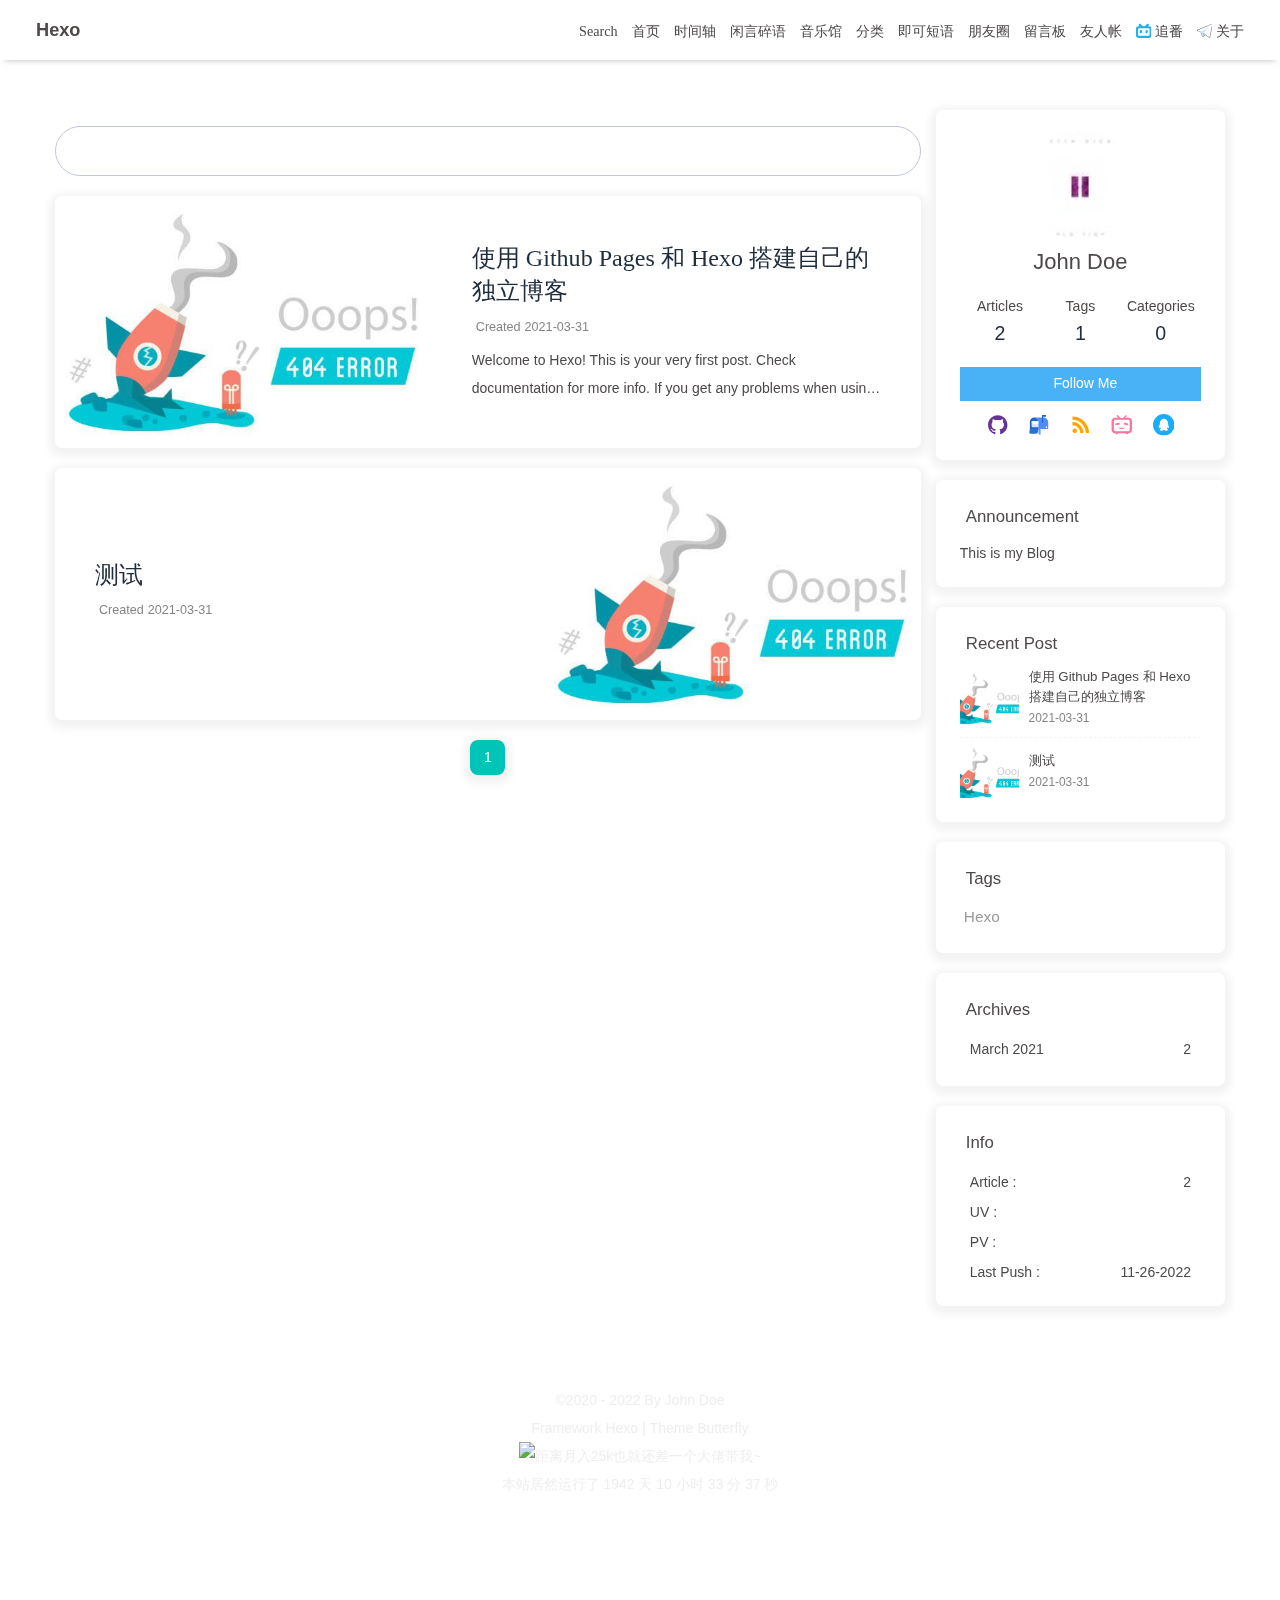
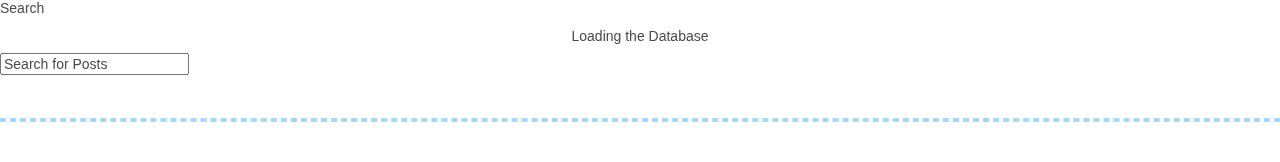
==== commit 08442a08: "Site updated: 2022-11-27 02:07:54" ====
--- a/index.html
+++ b/index.html
@@ -48,7 +48,7 @@
   isHome: true,
   isHighlightShrink: false,
   isToc: false,
-  postUpdate: '2022-11-27 01:55:37'
+  postUpdate: '2022-11-27 02:07:53'
 }</script><noscript><style type="text/css">
   #nav {
     opacity: 1
@@ -137,10 +137,10 @@
       }
     }
     detectApple()
-    })(window)</script><link rel="stylesheet" href="\css\zhheocar.css"><link rel="stylesheet" href="\css\loading-img.css"><link rel="stylesheet" href="\css\progress_bar.css"><link rel="stylesheet" href="\css\color.css"><link rel="stylesheet" href="/css/custom.css" media="defer" onload="this.media='all'"><link rel="stylesheet" href="/css/custom.css""><link rel="stylesheet" href="https://cdn.cbd.int/qweather-icons@1.1.1/font/qweather-icons.css"><link rel="stylesheet" href="/css/rightmenu.css"><link rel="stylesheet" href="/css/iconfont.css"><link rel="stylesheet" href="https://cdn.jsdelivr.net/gh/zhheo/JS-Heo@master/mainColor/heoMainColor.css"><link rel="stylesheet" href="https://cdn.jsdelivr.net/gh/zhheo/JS-Heo@main/tag-link/tag-link.css"><link rel="stylesheet" href="/css/essay_page/home_essay_bar.css"><link rel="stylesheet" href="https://npm.elemecdn.com/hexo-butterfly-swiper-anzhiyu@1.0.4/lib/swiper.min.css"><link rel="stylesheet" href="/css/essay_page/essay_page.css"><!-- hexo injector head_end start --><link rel="stylesheet" href="https://cdn.jsdelivr.net/gh/Zfour/Butterfly-double-row-display@1.00/cardlistpost.min.css"/>
+    })(window)</script><link rel="stylesheet" href="\css\zhheocar.css"><link rel="stylesheet" href="/css/loading-img.css"><link rel="stylesheet" href="\css\progress_bar.css"><link rel="stylesheet" href="\css\color.css"><link rel="stylesheet" href="/css/custom.css" media="defer" onload="this.media='all'"><link rel="stylesheet" href="/css/custom.css""><link rel="stylesheet" href="https://cdn.cbd.int/qweather-icons@1.1.1/font/qweather-icons.css"><link rel="stylesheet" href="/css/rightmenu.css"><link rel="stylesheet" href="/css/iconfont.css"><link rel="stylesheet" href="https://cdn.jsdelivr.net/gh/zhheo/JS-Heo@master/mainColor/heoMainColor.css"><link rel="stylesheet" href="https://cdn.jsdelivr.net/gh/zhheo/JS-Heo@main/tag-link/tag-link.css"><link rel="stylesheet" href="/css/essay_page/home_essay_bar.css"><link rel="stylesheet" href="https://npm.elemecdn.com/hexo-butterfly-swiper-anzhiyu@1.0.4/lib/swiper.min.css"><link rel="stylesheet" href="/css/essay_page/essay_page.css"><!-- hexo injector head_end start --><link rel="stylesheet" href="https://cdn.jsdelivr.net/gh/Zfour/Butterfly-double-row-display@1.00/cardlistpost.min.css"/>
 <style>#recent-posts > .recent-post-item >.recent-post-info > .article-meta-wrap > .tags:before {content:"\A";
   white-space: pre;}#recent-posts > .recent-post-item >.recent-post-info > .article-meta-wrap > .tags > .article-meta__separator{display:none}</style>
-<link rel="stylesheet" href="https://cdn.cbd.int/hexo-butterfly-categories-card@1.0.0/lib/categorybar.css"><link rel="stylesheet" href="https://cdn.cbd.int/hexo-butterfly-swiper-anzhiyu@1.0.4/lib/swiper.min.css" media="print" onload="this.media='all'"><link rel="stylesheet" href="https://cdn.cbd.int/hexo-butterfly-swiper-anzhiyu@1.0.4/lib/swiperstyle.css" media="print" onload="this.media='all'"><link rel="stylesheet" href="https://npm.elemecdn.com/anzhiyu-blog@2.0.4/css/runtime/runtime.min.css" media="print" onload="this.media='all'"><link rel="stylesheet" href="https://cdn.cbd.int/hexo-butterfly-tag-plugins-plus@latest/lib/assets/font-awesome-animation.min.css" media="defer" onload="this.media='all'"><link rel="stylesheet" href="https://cdn.cbd.int/hexo-butterfly-tag-plugins-plus@latest/lib/tag_plugins.css" media="defer" onload="this.media='all'"><script src="https://cdn.cbd.int/hexo-butterfly-tag-plugins-plus@latest/lib/assets/carousel-touch.js"></script><!-- hexo injector head_end end --><meta name="generator" content="Hexo 5.4.2"><link rel="alternate" href="/atom.xml" title="Hexo" type="application/atom+xml">
+<link rel="stylesheet" href="https://cdn.cbd.int/hexo-butterfly-categories-card@1.0.0/lib/categorybar.css"><link rel="stylesheet" href="https://npm.elemecdn.com/anzhiyu-blog@2.0.4/css/runtime/runtime.min.css" media="print" onload="this.media='all'"><link rel="stylesheet" href="https://cdn.cbd.int/hexo-butterfly-swiper-anzhiyu@1.0.4/lib/swiper.min.css" media="print" onload="this.media='all'"><link rel="stylesheet" href="https://cdn.cbd.int/hexo-butterfly-swiper-anzhiyu@1.0.4/lib/swiperstyle.css" media="print" onload="this.media='all'"><link rel="stylesheet" href="https://cdn.cbd.int/hexo-butterfly-tag-plugins-plus@latest/lib/assets/font-awesome-animation.min.css" media="defer" onload="this.media='all'"><link rel="stylesheet" href="https://cdn.cbd.int/hexo-butterfly-tag-plugins-plus@latest/lib/tag_plugins.css" media="defer" onload="this.media='all'"><script src="https://cdn.cbd.int/hexo-butterfly-tag-plugins-plus@latest/lib/assets/carousel-touch.js"></script><!-- hexo injector head_end end --><meta name="generator" content="Hexo 5.4.2"><link rel="alternate" href="/atom.xml" title="Hexo" type="application/atom+xml">
 </head><body><div id="loading-box" onclick="document.getElementById(&quot;loading-box&quot;).classList.add(&quot;loaded&quot;)"><div class="loading-bg"><div class="loading-img"></div><div class="loading-image-dot"></div></div></div><script>const preloader = {
   endLoading: () => {
     document.body.style.overflow = 'auto';
@@ -168,7 +168,7 @@
 More info: Deployment
 </div></div></div><div class="recent-post-item"><div class="post_cover right"><a href="/posts/001e.html" title="测试"><img class="post_bg" src="https://npm.elemecdn.com/anzhiyu-blog@1.1.6/img/post/blog-construct/banner.jpg" onerror="this.onerror=null;this.src='/img/404.jpg'" alt="测试"></a></div><div class="recent-post-info"><a class="article-title" href="/posts/001e.html" title="测试">测试</a><div class="article-meta-wrap"><span class="post-meta-date"><i class="far fa-calendar-alt"></i><span class="article-meta-label">Created</span><time datetime="2021-03-31T05:26:54.000Z" title="Created 2021-03-31 13:26:54">2021-03-31</time></span></div><div class="content">
   
-</div></div></div><nav id="pagination"><div class="pagination"><span class="page-number current">1</span></div></nav></div><div class="aside-content" id="aside-content"><div class="card-widget card-info"><div class="is-center"><div class="avatar-img"><img src="/img/og.jpg" onerror="this.onerror=null;this.src='/img/friend_404.gif'" alt="avatar"/></div><div class="author-info__name">John Doe</div><div class="author-info__description"></div></div><div class="card-info-data site-data is-center"><a href="/archives/"><div class="headline">Articles</div><div class="length-num">2</div></a><a href="/tags/"><div class="headline">Tags</div><div class="length-num">1</div></a><a href="/categories/"><div class="headline">Categories</div><div class="length-num">0</div></a></div><a id="card-info-btn" target="_blank" rel="noopener" href="https://github.com/xxxxxx"><i class="fab fa-github"></i><span>Follow Me</span></a><div class="card-info-social-icons is-center"><a class="social-icon faa-parent animated-hover" href="https://github.com/anzhiyu-c" target="_blank" title="Github"><svg class="icon faa-tada" aria-hidden="true"><use xlink:href="#icon-gitHub"></use></svg></a><a class="social-icon faa-parent animated-hover" href="https://mail.qq.com/cgi-bin/qm_share?t=qm_mailme&amp;email=2268025923@qq.com" target="_blank" title="Email"><svg class="icon faa-tada" aria-hidden="true"><use xlink:href="#icon-youxiang"></use></svg></a><a class="social-icon faa-parent animated-hover" href="/atom.xml" target="_blank" title="RSS"><svg class="icon faa-tada" aria-hidden="true"><use xlink:href="#icon-rss"></use></svg></a><a class="social-icon faa-parent animated-hover" href="https://space.bilibili.com/372204786" target="_blank" title="BiliBili"><svg class="icon faa-tada" aria-hidden="true"><use xlink:href="#icon-bilibili"></use></svg></a><a class="social-icon faa-parent animated-hover" href="tencent://Message/?Uin=2268025923&amp;amp;websiteName=local.edu.com:8888=&amp;amp;Menu=yes" target="_blank" title="QQ"><svg class="icon faa-tada" aria-hidden="true"><use xlink:href="#icon-QQ1"></use></svg></a></div></div><div class="card-widget card-announcement"><div class="item-headline"><i class="fas fa-bullhorn fa-shake"></i><span>Announcement</span></div><div class="announcement_content">This is my Blog</div></div><div class="sticky_layout"><div class="card-widget card-recent-post"><div class="item-headline"><i class="fas fa-history"></i><span>Recent Post</span></div><div class="aside-list"><div class="aside-list-item"><a class="thumbnail" href="/posts/ddae.html" title="使用 Github Pages 和 Hexo 搭建自己的独立博客"><img src="https://npm.elemecdn.com/anzhiyu-blog@1.1.6/img/post/blog-construct/banner.jpg" onerror="this.onerror=null;this.src='/img/404.jpg'" alt="使用 Github Pages 和 Hexo 搭建自己的独立博客"/></a><div class="content"><a class="title" href="/posts/ddae.html" title="使用 Github Pages 和 Hexo 搭建自己的独立博客">使用 Github Pages 和 Hexo 搭建自己的独立博客</a><time datetime="2021-03-31T05:26:54.000Z" title="Created 2021-03-31 13:26:54">2021-03-31</time></div></div><div class="aside-list-item"><a class="thumbnail" href="/posts/001e.html" title="测试"><img src="https://npm.elemecdn.com/anzhiyu-blog@1.1.6/img/post/blog-construct/banner.jpg" onerror="this.onerror=null;this.src='/img/404.jpg'" alt="测试"/></a><div class="content"><a class="title" href="/posts/001e.html" title="测试">测试</a><time datetime="2021-03-31T05:26:54.000Z" title="Created 2021-03-31 13:26:54">2021-03-31</time></div></div></div></div><div class="card-widget card-tags"><div class="item-headline"><i class="fas fa-tags"></i><span>Tags</span></div><div class="card-tag-cloud"><a href="/tags/Hexo/" style="font-size: 1.1em; color: #999">Hexo</a></div></div><div class="card-widget card-archives"><div class="item-headline"><i class="fas fa-archive"></i><span>Archives</span></div><ul class="card-archive-list"><li class="card-archive-list-item"><a class="card-archive-list-link" href="/archives/2021/03/"><span class="card-archive-list-date">March 2021</span><span class="card-archive-list-count">2</span></a></li></ul></div><div class="card-widget card-webinfo"><div class="item-headline"><i class="fas fa-chart-line"></i><span>Info</span></div><div class="webinfo"><div class="webinfo-item"><div class="item-name">Article :</div><div class="item-count">2</div></div><div class="webinfo-item"><div class="item-name">UV :</div><div class="item-count" id="busuanzi_value_site_uv"><i class="fa-solid fa-spinner fa-spin"></i></div></div><div class="webinfo-item"><div class="item-name">PV :</div><div class="item-count" id="busuanzi_value_site_pv"><i class="fa-solid fa-spinner fa-spin"></i></div></div><div class="webinfo-item"><div class="item-name">Last Push :</div><div class="item-count" id="last-push-date" data-lastPushDate="2022-11-26T17:55:37.149Z"><i class="fa-solid fa-spinner fa-spin"></i></div></div></div></div></div></div></main><footer id="footer"><div id="footer-wrap"><div class="copyright">&copy;2020 - 2022 By John Doe</div><div class="framework-info"><span>Framework </span><a target="_blank" rel="noopener" href="https://hexo.io">Hexo</a><span class="footer-separator">|</span><span>Theme </span><a target="_blank" rel="noopener" href="https://github.com/jerryc127/hexo-theme-butterfly">Butterfly</a></div></div></footer></div><div id="rightside"><div id="rightside-config-hide"><button id="darkmode" type="button" title="Switch Between Light And Dark Mode"><i class="fas fa-adjust"></i></button><button id="hide-aside-btn" type="button" title="Toggle between single-column and double-column"><i class="fas fa-arrows-alt-h"></i></button></div><div id="rightside-config-show"><button id="rightside_config" type="button" title="Setting"><i class="fas fa-cog fa-spin"></i></button><button id="go-up" type="button" title="Back To Top"><i class="fas fa-arrow-up"></i></button></div></div><div id="local-search"><div class="search-dialog"><nav class="search-nav"><span class="search-dialog-title">Search</span><span id="loading-status"></span><button class="search-close-button"><i class="fas fa-times"></i></button></nav><div class="is-center" id="loading-database"><i class="fas fa-spinner fa-pulse"></i><span>  Loading the Database</span></div><div class="search-wrap"><div id="local-search-input"><div class="local-search-box"><input class="local-search-box--input" placeholder="Search for Posts" type="text"/></div></div><hr/><div id="local-search-results"></div></div></div><div id="search-mask"></div></div><div id="rightMenu"><div class="rightMenu-group rightMenu-small"><a class="rightMenu-item" href="javascript:window.history.back();"><i class="fa fa-arrow-left"></i></a><a class="rightMenu-item" href="javascript:window.history.forward();"><i class="fa fa-arrow-right"></i></a><a class="rightMenu-item" href="javascript:window.location.reload();"><i class="fa fa-refresh"></i></a><a class="rightMenu-item" href="javascript:rmf.scrollToTop();"><i class="fa fa-arrow-up"></i></a></div><div class="rightMenu-group rightMenu-line hide" id="menu-text"><a class="rightMenu-item" href="javascript:rmf.copySelect();"><i class="fa fa-copy"></i><span>复制</span></a><a class="rightMenu-item" href="javascript:window.open(&quot;https://www.baidu.com/s?wd=&quot;+window.getSelection().toString());window.location.reload();"><i class="iconfont icon-baidu"></i><span>百度搜索</span></a></div><div class="rightMenu-group rightMenu-line hide" id="menu-too"><a class="rightMenu-item" href="javascript:window.open(window.getSelection().toString());window.location.reload();"><i class="fa fa-link"></i><span>转到链接</span></a></div><div class="rightMenu-group rightMenu-line hide" id="menu-paste"><a class="rightMenu-item" href="javascript:rmf.paste()"><i class="fa fa-copy"></i><span>粘贴</span></a></div><div class="rightMenu-group rightMenu-line hide" id="menu-post"><a class="rightMenu-item" href="#post-comment"><i class="fas fa-comment"></i><span>空降评论</span></a><a class="rightMenu-item" href="javascript:rmf.copyWordsLink()"><i class="fa fa-link"></i><span>复制本文地址</span></a></div><div class="rightMenu-group rightMenu-line hide" id="menu-to"><a class="rightMenu-item" href="javascript:rmf.openWithNewTab()"><i class="fa fa-window-restore"></i><span>新窗口打开</span></a><a class="rightMenu-item" id="menu-too" href="javascript:rmf.open()"><i class="fa fa-link"></i><span>转到链接</span></a><a class="rightMenu-item" href="javascript:rmf.copyLink()"><i class="fa fa-copy"></i><span>复制链接</span></a></div><div class="rightMenu-group rightMenu-line hide" id="menu-img"><a class="rightMenu-item" href="./#post-comment"><i class="fa fa-download"></i><span>保存图片</span></a><a class="rightMenu-item" href="javascript:rmf.openWithNewTab()"><i class="fa fa-window-restore"></i><span>在新窗口打开</span></a><a class="rightMenu-item" href="javascript:rmf.click()"><i class="fa fa-arrows-alt"></i><span>全屏显示</span></a><a class="rightMenu-item" href="javascript:rmf.copyLink()"><i class="fa fa-copy"></i><span>复制图片链接</span></a></div><div class="rightMenu-group rightMenu-line"><a class="rightMenu-item" href="javascript:toRandomPost()"><i class="fa fa-paper-plane"></i><span>随便逛逛</span></a><a class="rightMenu-item" href="javascript:rmf.switchDarkMode();"><i class="fa fa-moon"></i><span>昼夜切换</span></a><a class="rightMenu-item" href="javascript:rmf.translate();"><i class="iconfont icon-fanti"></i><span>繁简转换</span></a><a class="rightMenu-item" href="javascript:rmf.switchReadMode();"><i class="fa fa-book"></i><span>阅读模式</span></a><a class="rightMenu-item" href="javascript:window.location.href=&quot;/about/&quot;;"><i class="fa fa-info-circle"></i><span>版权声明</span></a></div></div><div><script src="/js/utils.js"></script><script src="/js/main.js"></script><script src="https://cdn.jsdelivr.net/npm/@fancyapps/ui/dist/fancybox.umd.min.js"></script><script src="/js/search/local-search.js"></script><div class="js-pjax"></div><script src="\js\iconfont.js"></script><script src="\js\ali_font.js"></script><script src="\js\runtime.js"></script><script src="\js\title.js"></script><div class="aplayer no-destroy" data-id="1708664797" data-server="tencent" data-type="playlist"   data-order="list" data-fixed="true" data-preload="auto" data-autoplay="false" data-mutex="true" ></div><script type="text/javascript" src="https://cdn1.tianli0.top/npm/jquery@latest/dist/jquery.min.js"></script><script type="text/javascript" src="/js/rightmenu.js"></script><script async data-pjax src="/js/custom.js"></script><script async data-pjax src="/js/waterfall/waterfall.js"></script><script data-pjax src="https://npm.elemecdn.com/anzhiyu-blog@1.1.6/js/swiper.min.js"></script><script charset="UTF-8" id="LA_COLLECT" src="https://sdk.51.la/js-sdk-pro.min.js"></script><script src="https://sdk.51.la/perf/js-sdk-perf.min.js" crossorigin="anonymous"></script><script> LA.init({id:"JtDqVkyTMQBH3DTQ",ck:"JtDqVkyTMQBH3DTQ"})</script><script>new LingQue.Monitor().init({id:"JtDqVkyTMQBH3DTQ",sendSuspicious:true});</script><script src="https://cdn.jsdelivr.net/npm/pjax/pjax.min.js"></script><script>let pjaxSelectors = ["head > title","#config-diff","#body-wrap","#rightside-config-hide","#rightside-config-show","#web_bg",".js-pjax"]
+</div></div></div><nav id="pagination"><div class="pagination"><span class="page-number current">1</span></div></nav></div><div class="aside-content" id="aside-content"><div class="card-widget card-info"><div class="is-center"><div class="avatar-img"><img src="/img/og.jpg" onerror="this.onerror=null;this.src='/img/friend_404.gif'" alt="avatar"/></div><div class="author-info__name">John Doe</div><div class="author-info__description"></div></div><div class="card-info-data site-data is-center"><a href="/archives/"><div class="headline">Articles</div><div class="length-num">2</div></a><a href="/tags/"><div class="headline">Tags</div><div class="length-num">1</div></a><a href="/categories/"><div class="headline">Categories</div><div class="length-num">0</div></a></div><a id="card-info-btn" target="_blank" rel="noopener" href="https://github.com/xxxxxx"><i class="fab fa-github"></i><span>Follow Me</span></a><div class="card-info-social-icons is-center"><a class="social-icon faa-parent animated-hover" href="https://github.com/anzhiyu-c" target="_blank" title="Github"><svg class="icon faa-tada" aria-hidden="true"><use xlink:href="#icon-gitHub"></use></svg></a><a class="social-icon faa-parent animated-hover" href="https://mail.qq.com/cgi-bin/qm_share?t=qm_mailme&amp;email=2268025923@qq.com" target="_blank" title="Email"><svg class="icon faa-tada" aria-hidden="true"><use xlink:href="#icon-youxiang"></use></svg></a><a class="social-icon faa-parent animated-hover" href="/atom.xml" target="_blank" title="RSS"><svg class="icon faa-tada" aria-hidden="true"><use xlink:href="#icon-rss"></use></svg></a><a class="social-icon faa-parent animated-hover" href="https://space.bilibili.com/372204786" target="_blank" title="BiliBili"><svg class="icon faa-tada" aria-hidden="true"><use xlink:href="#icon-bilibili"></use></svg></a><a class="social-icon faa-parent animated-hover" href="tencent://Message/?Uin=2268025923&amp;amp;websiteName=local.edu.com:8888=&amp;amp;Menu=yes" target="_blank" title="QQ"><svg class="icon faa-tada" aria-hidden="true"><use xlink:href="#icon-QQ1"></use></svg></a></div></div><div class="card-widget card-announcement"><div class="item-headline"><i class="fas fa-bullhorn fa-shake"></i><span>Announcement</span></div><div class="announcement_content">This is my Blog</div></div><div class="sticky_layout"><div class="card-widget card-recent-post"><div class="item-headline"><i class="fas fa-history"></i><span>Recent Post</span></div><div class="aside-list"><div class="aside-list-item"><a class="thumbnail" href="/posts/ddae.html" title="使用 Github Pages 和 Hexo 搭建自己的独立博客"><img src="https://npm.elemecdn.com/anzhiyu-blog@1.1.6/img/post/blog-construct/banner.jpg" onerror="this.onerror=null;this.src='/img/404.jpg'" alt="使用 Github Pages 和 Hexo 搭建自己的独立博客"/></a><div class="content"><a class="title" href="/posts/ddae.html" title="使用 Github Pages 和 Hexo 搭建自己的独立博客">使用 Github Pages 和 Hexo 搭建自己的独立博客</a><time datetime="2021-03-31T05:26:54.000Z" title="Created 2021-03-31 13:26:54">2021-03-31</time></div></div><div class="aside-list-item"><a class="thumbnail" href="/posts/001e.html" title="测试"><img src="https://npm.elemecdn.com/anzhiyu-blog@1.1.6/img/post/blog-construct/banner.jpg" onerror="this.onerror=null;this.src='/img/404.jpg'" alt="测试"/></a><div class="content"><a class="title" href="/posts/001e.html" title="测试">测试</a><time datetime="2021-03-31T05:26:54.000Z" title="Created 2021-03-31 13:26:54">2021-03-31</time></div></div></div></div><div class="card-widget card-tags"><div class="item-headline"><i class="fas fa-tags"></i><span>Tags</span></div><div class="card-tag-cloud"><a href="/tags/Hexo/" style="font-size: 1.1em; color: #999">Hexo</a></div></div><div class="card-widget card-archives"><div class="item-headline"><i class="fas fa-archive"></i><span>Archives</span></div><ul class="card-archive-list"><li class="card-archive-list-item"><a class="card-archive-list-link" href="/archives/2021/03/"><span class="card-archive-list-date">March 2021</span><span class="card-archive-list-count">2</span></a></li></ul></div><div class="card-widget card-webinfo"><div class="item-headline"><i class="fas fa-chart-line"></i><span>Info</span></div><div class="webinfo"><div class="webinfo-item"><div class="item-name">Article :</div><div class="item-count">2</div></div><div class="webinfo-item"><div class="item-name">UV :</div><div class="item-count" id="busuanzi_value_site_uv"><i class="fa-solid fa-spinner fa-spin"></i></div></div><div class="webinfo-item"><div class="item-name">PV :</div><div class="item-count" id="busuanzi_value_site_pv"><i class="fa-solid fa-spinner fa-spin"></i></div></div><div class="webinfo-item"><div class="item-name">Last Push :</div><div class="item-count" id="last-push-date" data-lastPushDate="2022-11-26T18:07:53.594Z"><i class="fa-solid fa-spinner fa-spin"></i></div></div></div></div></div></div></main><footer id="footer"><div id="footer-wrap"><div class="copyright">&copy;2020 - 2022 By John Doe</div><div class="framework-info"><span>Framework </span><a target="_blank" rel="noopener" href="https://hexo.io">Hexo</a><span class="footer-separator">|</span><span>Theme </span><a target="_blank" rel="noopener" href="https://github.com/jerryc127/hexo-theme-butterfly">Butterfly</a></div></div></footer></div><div id="rightside"><div id="rightside-config-hide"><button id="darkmode" type="button" title="Switch Between Light And Dark Mode"><i class="fas fa-adjust"></i></button><button id="hide-aside-btn" type="button" title="Toggle between single-column and double-column"><i class="fas fa-arrows-alt-h"></i></button></div><div id="rightside-config-show"><button id="rightside_config" type="button" title="Setting"><i class="fas fa-cog fa-spin"></i></button><button id="go-up" type="button" title="Back To Top"><i class="fas fa-arrow-up"></i></button></div></div><div id="local-search"><div class="search-dialog"><nav class="search-nav"><span class="search-dialog-title">Search</span><span id="loading-status"></span><button class="search-close-button"><i class="fas fa-times"></i></button></nav><div class="is-center" id="loading-database"><i class="fas fa-spinner fa-pulse"></i><span>  Loading the Database</span></div><div class="search-wrap"><div id="local-search-input"><div class="local-search-box"><input class="local-search-box--input" placeholder="Search for Posts" type="text"/></div></div><hr/><div id="local-search-results"></div></div></div><div id="search-mask"></div></div><div id="rightMenu"><div class="rightMenu-group rightMenu-small"><a class="rightMenu-item" href="javascript:window.history.back();"><i class="fa fa-arrow-left"></i></a><a class="rightMenu-item" href="javascript:window.history.forward();"><i class="fa fa-arrow-right"></i></a><a class="rightMenu-item" href="javascript:window.location.reload();"><i class="fa fa-refresh"></i></a><a class="rightMenu-item" href="javascript:rmf.scrollToTop();"><i class="fa fa-arrow-up"></i></a></div><div class="rightMenu-group rightMenu-line hide" id="menu-text"><a class="rightMenu-item" href="javascript:rmf.copySelect();"><i class="fa fa-copy"></i><span>复制</span></a><a class="rightMenu-item" href="javascript:window.open(&quot;https://www.baidu.com/s?wd=&quot;+window.getSelection().toString());window.location.reload();"><i class="iconfont icon-baidu"></i><span>百度搜索</span></a></div><div class="rightMenu-group rightMenu-line hide" id="menu-too"><a class="rightMenu-item" href="javascript:window.open(window.getSelection().toString());window.location.reload();"><i class="fa fa-link"></i><span>转到链接</span></a></div><div class="rightMenu-group rightMenu-line hide" id="menu-paste"><a class="rightMenu-item" href="javascript:rmf.paste()"><i class="fa fa-copy"></i><span>粘贴</span></a></div><div class="rightMenu-group rightMenu-line hide" id="menu-post"><a class="rightMenu-item" href="#post-comment"><i class="fas fa-comment"></i><span>空降评论</span></a><a class="rightMenu-item" href="javascript:rmf.copyWordsLink()"><i class="fa fa-link"></i><span>复制本文地址</span></a></div><div class="rightMenu-group rightMenu-line hide" id="menu-to"><a class="rightMenu-item" href="javascript:rmf.openWithNewTab()"><i class="fa fa-window-restore"></i><span>新窗口打开</span></a><a class="rightMenu-item" id="menu-too" href="javascript:rmf.open()"><i class="fa fa-link"></i><span>转到链接</span></a><a class="rightMenu-item" href="javascript:rmf.copyLink()"><i class="fa fa-copy"></i><span>复制链接</span></a></div><div class="rightMenu-group rightMenu-line hide" id="menu-img"><a class="rightMenu-item" href="./#post-comment"><i class="fa fa-download"></i><span>保存图片</span></a><a class="rightMenu-item" href="javascript:rmf.openWithNewTab()"><i class="fa fa-window-restore"></i><span>在新窗口打开</span></a><a class="rightMenu-item" href="javascript:rmf.click()"><i class="fa fa-arrows-alt"></i><span>全屏显示</span></a><a class="rightMenu-item" href="javascript:rmf.copyLink()"><i class="fa fa-copy"></i><span>复制图片链接</span></a></div><div class="rightMenu-group rightMenu-line"><a class="rightMenu-item" href="javascript:toRandomPost()"><i class="fa fa-paper-plane"></i><span>随便逛逛</span></a><a class="rightMenu-item" href="javascript:rmf.switchDarkMode();"><i class="fa fa-moon"></i><span>昼夜切换</span></a><a class="rightMenu-item" href="javascript:rmf.translate();"><i class="iconfont icon-fanti"></i><span>繁简转换</span></a><a class="rightMenu-item" href="javascript:rmf.switchReadMode();"><i class="fa fa-book"></i><span>阅读模式</span></a><a class="rightMenu-item" href="javascript:window.location.href=&quot;/about/&quot;;"><i class="fa fa-info-circle"></i><span>版权声明</span></a></div></div><div><script src="/js/utils.js"></script><script src="/js/main.js"></script><script src="https://cdn.jsdelivr.net/npm/@fancyapps/ui/dist/fancybox.umd.min.js"></script><script src="/js/search/local-search.js"></script><div class="js-pjax"></div><script src="\js\iconfont.js"></script><script src="\js\ali_font.js"></script><script src="\js\runtime.js"></script><script src="\js\title.js"></script><div class="aplayer no-destroy" data-id="1708664797" data-server="tencent" data-type="playlist"   data-order="list" data-fixed="true" data-preload="auto" data-autoplay="false" data-mutex="true" ></div><script type="text/javascript" src="https://cdn1.tianli0.top/npm/jquery@latest/dist/jquery.min.js"></script><script type="text/javascript" src="/js/rightmenu.js"></script><script async data-pjax src="/js/custom.js"></script><script async data-pjax src="/js/waterfall/waterfall.js"></script><script data-pjax src="https://npm.elemecdn.com/anzhiyu-blog@1.1.6/js/swiper.min.js"></script><script charset="UTF-8" id="LA_COLLECT" src="https://sdk.51.la/js-sdk-pro.min.js"></script><script src="https://sdk.51.la/perf/js-sdk-perf.min.js" crossorigin="anonymous"></script><script> LA.init({id:"JtDqVkyTMQBH3DTQ",ck:"JtDqVkyTMQBH3DTQ"})</script><script>new LingQue.Monitor().init({id:"JtDqVkyTMQBH3DTQ",sendSuspicious:true});</script><script src="https://cdn.jsdelivr.net/npm/pjax/pjax.min.js"></script><script>let pjaxSelectors = ["head > title","#config-diff","#body-wrap","#rightside-config-hide","#rightside-config-show","#web_bg",".js-pjax"]
 
 var pjax = new Pjax({
   elements: 'a:not([target="_blank"])',
@@ -257,6 +257,30 @@
     butterfly_categories_card_injector_config()
     }
   </script><script data-pjax>
+  function butterfly_footer_beautify_injector_config(){
+    var parent_div_git = document.getElementById('footer-wrap');
+    var item_html = '<div id="workboard"></div><p id="ghbdages"><a class="github-badge" target="_blank" href="https://hexo.io/" style="margin-inline:5px" data-title="博客框架为Hexo_v5.4.0" title=""><img src="https://img.shields.io/badge/Frame-Hexo-blue?style=flat&amp;logo=hexo" alt=""/></a><a class="github-badge" target="_blank" href="https://butterfly.js.org/" style="margin-inline:5px" data-title="主题版本Butterfly_v4.2.2" title=""><img src="https://img.shields.io/badge/Theme-Butterfly-6513df?style=flat&amp;logo=bitdefender" alt=""/></a><a class="github-badge" target="_blank" href="https://www.jsdelivr.com/" style="margin-inline:5px" data-title="本站使用JsDelivr为静态资源提供CDN加速" title=""><img src="https://img.shields.io/badge/CDN-jsDelivr-orange?style=flat&amp;logo=jsDelivr" alt=""/></a><a class="github-badge" target="_blank" href="https://beian.miit.gov.cn/#/Integrated/index" style="margin-inline:5px" data-title="本站已在湘进行备案" title=""><img src="https://img.shields.io/badge/湘ICP备-2022004213号-e1d492?style=flat&amp;logo=[data-uri]" alt=""/></a><a class="github-badge" target="_blank" href="https://github.com/" style="margin-inline:5px" data-title="本站项目由Github托管" title=""><img src="https://img.shields.io/badge/Source-Github-d021d6?style=flat&amp;logo=GitHub" alt=""/></a><a class="github-badge" target="_blank" href="http://creativecommons.org/licenses/by-nc-sa/4.0/" style="margin-inline:5px" data-title="本站采用知识共享署名-非商业性使用-相同方式共享4.0国际许可协议进行许可" title=""><img src="https://img.shields.io/badge/Copyright-BY--NC--SA%204.0-d42328?style=flat&amp;logo=Claris" alt=""/></a></p>';
+    console.log('已挂载butterfly_footer_beautify')
+    parent_div_git.insertAdjacentHTML("beforeend",item_html)
+    }
+  var elist = 'null'.split(',');
+  var cpage = location.pathname;
+  var epage = 'all';
+  var flag = 0;
+
+  for (var i=0;i<elist.length;i++){
+    if (cpage.includes(elist[i])){
+      flag++;
+    }
+  }
+
+  if ((epage ==='all')&&(flag == 0)){
+    butterfly_footer_beautify_injector_config();
+  }
+  else if (epage === cpage){
+    butterfly_footer_beautify_injector_config();
+  }
+  </script><script async src="https://npm.elemecdn.com/anzhiyu-blog@2.0.4/js/runtime/runtime.min.js"></script><script data-pjax>
   function butterfly_swiper_injector_config(){
     var parent_div_git = document.getElementById('recent-posts');
     var item_html = '<div class="recent-post-item swiper_container_card" style="height: auto;width: 100%"><div id="random"><div id="random-banner"><canvas id="peoplecanvas"></canvas></div><a id="random-hover" style="width:100%;height:auto;" href="javascript:toRandomPost()" rel="external nofollow noreferrer" one-link-mark="yes"><i class="fa fa-paper-plane" style="margin-left:10px"></i><div style="margin-left:10px">随便逛逛<i class="fa-solid fa-arrow-right" style="margin-left:10px"></i></div></a></div><div class="blog-slider swiper-container-fade swiper-container-horizontal" id="swiper_container"><div class="blog-slider__wrp swiper-wrapper" style="transition-duration: 0ms;"><div class="blog-slider__item swiper-slide" style="width: 750px; opacity: 1; transform: translate3d(0px, 0px, 0px); transition-duration: 0ms;"><a class="blog-slider__img" onclick="pjax.loadUrl(&quot;posts/ddae.html&quot;);" href="javascript:void(0);" alt=""><img width="48" height="48" src="https://npm.elemecdn.com/anzhiyu-blog@1.1.6/img/post/blog-construct/banner.jpg" alt="" onerror="this.src=https://cdn.cbd.int/akilar-candyassets/image/loading.gif; this.onerror = null;"/></a><div class="blog-slider__content"><span class="blog-slider__code">2021-03-31</span><a class="blog-slider__title" onclick="pjax.loadUrl(&quot;posts/ddae.html&quot;);" href="javascript:void(0);" alt="">使用 Github Pages 和 Hexo 搭建自己的独立博客</a><div class="blog-slider__text">记录搭建博客的经历~</div><a class="blog-slider__button" onclick="pjax.loadUrl(&quot;posts/ddae.html&quot;);" href="javascript:void(0);" alt="">详情       </a></div></div><div class="blog-slider__item swiper-slide" style="width: 750px; opacity: 1; transform: translate3d(0px, 0px, 0px); transition-duration: 0ms;"><a class="blog-slider__img" onclick="pjax.loadUrl(&quot;posts/001e.html&quot;);" href="javascript:void(0);" alt=""><img width="48" height="48" src="https://npm.elemecdn.com/anzhiyu-blog@1.1.6/img/post/blog-construct/banner.jpg" alt="" onerror="this.src=https://cdn.cbd.int/akilar-candyassets/image/loading.gif; this.onerror = null;"/></a><div class="blog-slider__content"><span class="blog-slider__code">2021-03-31</span><a class="blog-slider__title" onclick="pjax.loadUrl(&quot;posts/001e.html&quot;);" href="javascript:void(0);" alt="">测试</a><div class="blog-slider__text">记录搭建博客的测试</div><a class="blog-slider__button" onclick="pjax.loadUrl(&quot;posts/001e.html&quot;);" href="javascript:void(0);" alt="">详情       </a></div></div></div><div class="blog-slider__pagination swiper-pagination-clickable swiper-pagination-bullets"></div></div></div>';
@@ -280,28 +304,4 @@
   else if (epage === cpage){
     butterfly_swiper_injector_config();
   }
-  </script><script defer src="https://npm.elemecdn.com/anzhiyu-blog@1.1.6/js/swiper.min.js"></script><script defer data-pjax src="https://cdn.cbd.int/hexo-butterfly-swiper-anzhiyu@1.0.4/lib/swiper_init.js"></script><script data-pjax src="https://lf26-cdn-tos.bytecdntp.com/cdn/expire-1-M/gsap/3.9.1/gsap.min.js"></script><script defer src="https://npm.elemecdn.com/hexo-butterfly-swiper-anzhiyu@1.0.4/lib/people.min.js"></script><script async src="/anzhiyu/random.js"></script><script data-pjax>
-  function butterfly_footer_beautify_injector_config(){
-    var parent_div_git = document.getElementById('footer-wrap');
-    var item_html = '<div id="workboard"></div><p id="ghbdages"><a class="github-badge" target="_blank" href="https://hexo.io/" style="margin-inline:5px" data-title="博客框架为Hexo_v5.4.0" title=""><img src="https://img.shields.io/badge/Frame-Hexo-blue?style=flat&amp;logo=hexo" alt=""/></a><a class="github-badge" target="_blank" href="https://butterfly.js.org/" style="margin-inline:5px" data-title="主题版本Butterfly_v4.2.2" title=""><img src="https://img.shields.io/badge/Theme-Butterfly-6513df?style=flat&amp;logo=bitdefender" alt=""/></a><a class="github-badge" target="_blank" href="https://www.jsdelivr.com/" style="margin-inline:5px" data-title="本站使用JsDelivr为静态资源提供CDN加速" title=""><img src="https://img.shields.io/badge/CDN-jsDelivr-orange?style=flat&amp;logo=jsDelivr" alt=""/></a><a class="github-badge" target="_blank" href="https://beian.miit.gov.cn/#/Integrated/index" style="margin-inline:5px" data-title="本站已在湘进行备案" title=""><img src="https://img.shields.io/badge/湘ICP备-2022004213号-e1d492?style=flat&amp;logo=[data-uri]" alt=""/></a><a class="github-badge" target="_blank" href="https://github.com/" style="margin-inline:5px" data-title="本站项目由Github托管" title=""><img src="https://img.shields.io/badge/Source-Github-d021d6?style=flat&amp;logo=GitHub" alt=""/></a><a class="github-badge" target="_blank" href="http://creativecommons.org/licenses/by-nc-sa/4.0/" style="margin-inline:5px" data-title="本站采用知识共享署名-非商业性使用-相同方式共享4.0国际许可协议进行许可" title=""><img src="https://img.shields.io/badge/Copyright-BY--NC--SA%204.0-d42328?style=flat&amp;logo=Claris" alt=""/></a></p>';
-    console.log('已挂载butterfly_footer_beautify')
-    parent_div_git.insertAdjacentHTML("beforeend",item_html)
-    }
-  var elist = 'null'.split(',');
-  var cpage = location.pathname;
-  var epage = 'all';
-  var flag = 0;
-
-  for (var i=0;i<elist.length;i++){
-    if (cpage.includes(elist[i])){
-      flag++;
-    }
-  }
-
-  if ((epage ==='all')&&(flag == 0)){
-    butterfly_footer_beautify_injector_config();
-  }
-  else if (epage === cpage){
-    butterfly_footer_beautify_injector_config();
-  }
-  </script><script async src="https://npm.elemecdn.com/anzhiyu-blog@2.0.4/js/runtime/runtime.min.js"></script><script async src="/js/ali_font.js"></script><!-- hexo injector body_end end --></body></html>+  </script><script defer src="https://npm.elemecdn.com/anzhiyu-blog@1.1.6/js/swiper.min.js"></script><script defer data-pjax src="https://cdn.cbd.int/hexo-butterfly-swiper-anzhiyu@1.0.4/lib/swiper_init.js"></script><script data-pjax src="https://lf26-cdn-tos.bytecdntp.com/cdn/expire-1-M/gsap/3.9.1/gsap.min.js"></script><script defer src="https://npm.elemecdn.com/hexo-butterfly-swiper-anzhiyu@1.0.4/lib/people.min.js"></script><script async src="/anzhiyu/random.js"></script><script async src="/js/ali_font.js"></script><!-- hexo injector body_end end --></body></html>--- a/css/loading-img.css
+++ b/css/loading-img.css
@@ -0,0 +1,4 @@
+.loading-img {
+    background: url(/img/load_style.webp) no-repeat center center;
+    background-size: cover;
+  }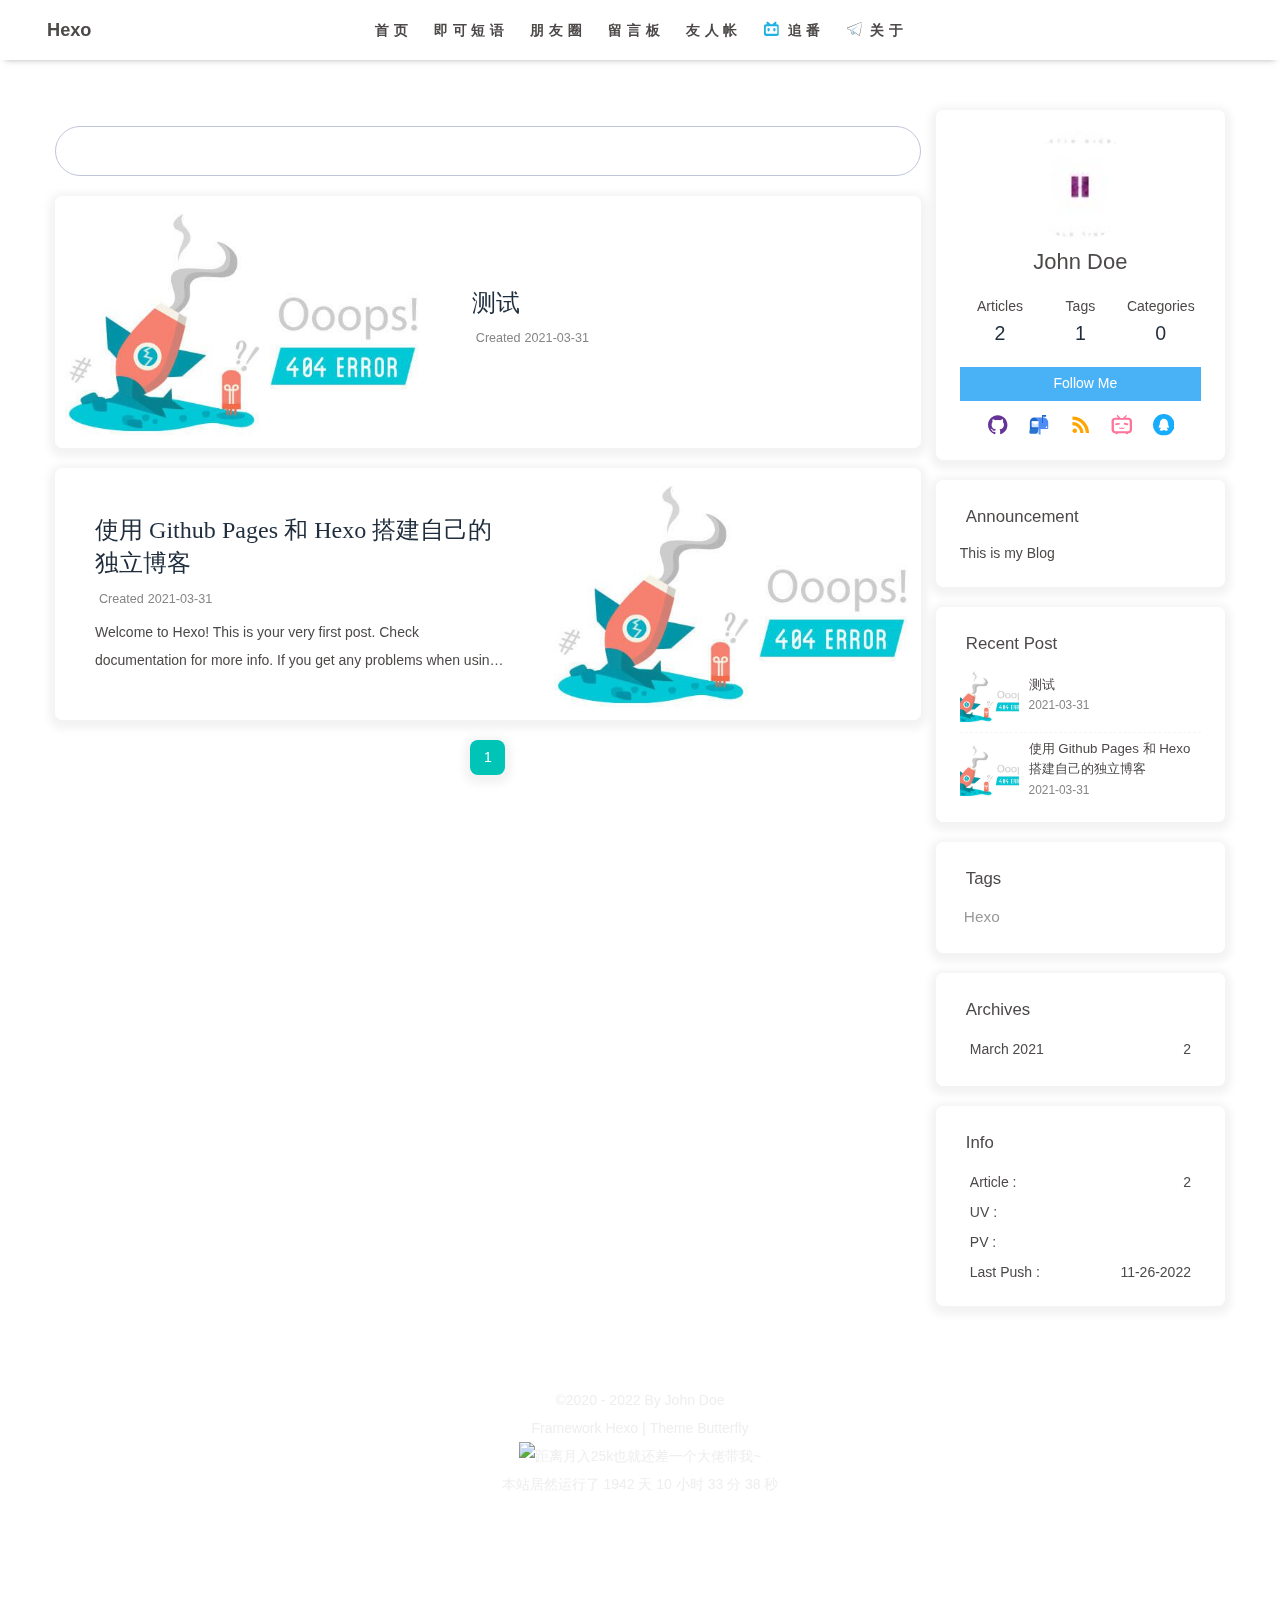
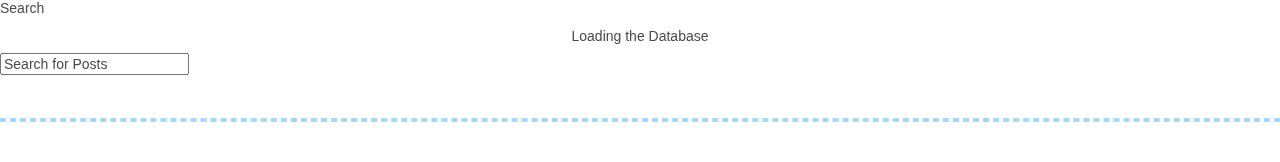
==== commit 7916b009: "Site updated: 2022-11-27 05:20:59" ====
--- a/index.html
+++ b/index.html
@@ -48,7 +48,7 @@
   isHome: true,
   isHighlightShrink: false,
   isToc: false,
-  postUpdate: '2022-11-27 02:07:53'
+  postUpdate: '2022-11-27 05:20:58'
 }</script><noscript><style type="text/css">
   #nav {
     opacity: 1
@@ -137,10 +137,10 @@
       }
     }
     detectApple()
-    })(window)</script><link rel="stylesheet" href="\css\zhheocar.css"><link rel="stylesheet" href="/css/loading-img.css"><link rel="stylesheet" href="\css\progress_bar.css"><link rel="stylesheet" href="\css\color.css"><link rel="stylesheet" href="/css/custom.css" media="defer" onload="this.media='all'"><link rel="stylesheet" href="/css/custom.css""><link rel="stylesheet" href="https://cdn.cbd.int/qweather-icons@1.1.1/font/qweather-icons.css"><link rel="stylesheet" href="/css/rightmenu.css"><link rel="stylesheet" href="/css/iconfont.css"><link rel="stylesheet" href="https://cdn.jsdelivr.net/gh/zhheo/JS-Heo@master/mainColor/heoMainColor.css"><link rel="stylesheet" href="https://cdn.jsdelivr.net/gh/zhheo/JS-Heo@main/tag-link/tag-link.css"><link rel="stylesheet" href="/css/essay_page/home_essay_bar.css"><link rel="stylesheet" href="https://npm.elemecdn.com/hexo-butterfly-swiper-anzhiyu@1.0.4/lib/swiper.min.css"><link rel="stylesheet" href="/css/essay_page/essay_page.css"><!-- hexo injector head_end start --><link rel="stylesheet" href="https://cdn.jsdelivr.net/gh/Zfour/Butterfly-double-row-display@1.00/cardlistpost.min.css"/>
+    })(window)</script><link rel="stylesheet" href="\css\zhheocar.css"><link rel="stylesheet" href="/css/loading-img.css"><link rel="stylesheet" href="\css\progress_bar.css"><link rel="stylesheet" href="\css\color.css"><link rel="stylesheet" href="/css/custom.css" media="defer" onload="this.media='all'"><link rel="stylesheet" href="/css/custom.css""><link rel="stylesheet" href="https://cdn.cbd.int/qweather-icons@1.1.1/font/qweather-icons.css"><link rel="stylesheet" href="/css/rightmenu.css"><link rel="stylesheet" href="/css/iconfont.css"><link rel="stylesheet" href="https://cdn.jsdelivr.net/gh/zhheo/JS-Heo@master/mainColor/heoMainColor.css"><link rel="stylesheet" href="https://cdn.jsdelivr.net/gh/zhheo/JS-Heo@main/tag-link/tag-link.css"><link rel="stylesheet" href="/css/essay_page/home_essay_bar.css"><link rel="stylesheet" href="https://npm.elemecdn.com/hexo-butterfly-swiper-anzhiyu@1.0.4/lib/swiper.min.css"><link rel="stylesheet" href="/css/essay_page/essay_page.css"><link rel="stylesheet" href="/css/nav_menu.css"><link rel="stylesheet" href="https://lf3-cdn-tos.bytecdntp.com/cdn/expire-1-M/Swiper/8.0.6/swiper-bundle.min.css"><link rel="stylesheet" href="/css/comment-set.css"><!-- hexo injector head_end start --><link rel="stylesheet" href="https://cdn.jsdelivr.net/gh/Zfour/Butterfly-double-row-display@1.00/cardlistpost.min.css"/>
 <style>#recent-posts > .recent-post-item >.recent-post-info > .article-meta-wrap > .tags:before {content:"\A";
   white-space: pre;}#recent-posts > .recent-post-item >.recent-post-info > .article-meta-wrap > .tags > .article-meta__separator{display:none}</style>
-<link rel="stylesheet" href="https://cdn.cbd.int/hexo-butterfly-categories-card@1.0.0/lib/categorybar.css"><link rel="stylesheet" href="https://npm.elemecdn.com/anzhiyu-blog@2.0.4/css/runtime/runtime.min.css" media="print" onload="this.media='all'"><link rel="stylesheet" href="https://cdn.cbd.int/hexo-butterfly-swiper-anzhiyu@1.0.4/lib/swiper.min.css" media="print" onload="this.media='all'"><link rel="stylesheet" href="https://cdn.cbd.int/hexo-butterfly-swiper-anzhiyu@1.0.4/lib/swiperstyle.css" media="print" onload="this.media='all'"><link rel="stylesheet" href="https://cdn.cbd.int/hexo-butterfly-tag-plugins-plus@latest/lib/assets/font-awesome-animation.min.css" media="defer" onload="this.media='all'"><link rel="stylesheet" href="https://cdn.cbd.int/hexo-butterfly-tag-plugins-plus@latest/lib/tag_plugins.css" media="defer" onload="this.media='all'"><script src="https://cdn.cbd.int/hexo-butterfly-tag-plugins-plus@latest/lib/assets/carousel-touch.js"></script><!-- hexo injector head_end end --><meta name="generator" content="Hexo 5.4.2"><link rel="alternate" href="/atom.xml" title="Hexo" type="application/atom+xml">
+<link rel="stylesheet" href="https://cdn.cbd.int/hexo-butterfly-categories-card@1.0.0/lib/categorybar.css"><link rel="stylesheet" href="https://cdn.cbd.int/hexo-butterfly-tag-plugins-plus@latest/lib/assets/font-awesome-animation.min.css" media="defer" onload="this.media='all'"><link rel="stylesheet" href="https://cdn.cbd.int/hexo-butterfly-tag-plugins-plus@latest/lib/tag_plugins.css" media="defer" onload="this.media='all'"><script src="https://cdn.cbd.int/hexo-butterfly-tag-plugins-plus@latest/lib/assets/carousel-touch.js"></script><link rel="stylesheet" href="https://cdn.cbd.int/hexo-butterfly-swiper-anzhiyu@1.0.4/lib/swiper.min.css" media="print" onload="this.media='all'"><link rel="stylesheet" href="https://cdn.cbd.int/hexo-butterfly-swiper-anzhiyu@1.0.4/lib/swiperstyle.css" media="print" onload="this.media='all'"><link rel="stylesheet" href="https://npm.elemecdn.com/anzhiyu-blog@2.0.4/css/runtime/runtime.min.css" media="print" onload="this.media='all'"><!-- hexo injector head_end end --><meta name="generator" content="Hexo 5.4.2"><link rel="alternate" href="/atom.xml" title="Hexo" type="application/atom+xml">
 </head><body><div id="loading-box" onclick="document.getElementById(&quot;loading-box&quot;).classList.add(&quot;loaded&quot;)"><div class="loading-bg"><div class="loading-img"></div><div class="loading-image-dot"></div></div></div><script>const preloader = {
   endLoading: () => {
     document.body.style.overflow = 'auto';
@@ -157,7 +157,9 @@
 if (true) {
   document.addEventListener('pjax:send', () => { preloader.initLoading() })
   document.addEventListener('pjax:complete', () => { preloader.endLoading() })
-}</script><link rel="stylesheet" href="/css/progress_bar.css"/><script src="https://cdn.jsdelivr.net/npm/pace-js/pace.min.js"></script><div id="sidebar"><div id="menu-mask"></div><div id="sidebar-menus"><div class="avatar-img is-center"><img src="/img/og.jpg" onerror="onerror=null;src='/img/friend_404.gif'" alt="avatar"/></div><div class="sidebar-site-data site-data is-center"><a href="/archives/"><div class="headline">Articles</div><div class="length-num">2</div></a><a href="/tags/"><div class="headline">Tags</div><div class="length-num">1</div></a><a href="/categories/"><div class="headline">Categories</div><div class="length-num">0</div></a></div><hr/><div class="menus_items"><div class="menus_item"><a class="site-page faa-parent animated-hover" href="/"><i class="fa-fw fas fa-home faa-tada"></i><span> 首页</span></a></div><div class="menus_item"><a class="site-page faa-parent animated-hover" href="/archives/"><i class="fa-fw fas fa-archive faa-tada"></i><span> 时间轴</span></a></div><div class="menus_item"><a class="site-page faa-parent animated-hover" href="/artitalk/"><i class="fa-fw fas fa-comment-dots faa-tada"></i><span> 闲言碎语</span></a></div><div class="menus_item"><a class="site-page faa-parent animated-hover" href="/music/"><i class="fa-fw fas fa-music faa-tada"></i><span> 音乐馆</span></a></div><div class="menus_item"><a class="site-page faa-parent animated-hover" href="/categories/"><i class="fa-fw fas fa-folder-open faa-tada"></i><span> 分类</span></a></div><div class="menus_item"><a class="site-page faa-parent animated-hover" href="/essay/"><i class="fa-fw fas fa-comment-dots faa-tada"></i><span> 即可短语</span></a></div><div class="menus_item"><a class="site-page faa-parent animated-hover" href="/fcircle/"><i class="fa-fw fab fa-artstation faa-tada"></i><span> 朋友圈</span></a></div><div class="menus_item"><a class="site-page faa-parent animated-hover" href="/comments/"><i class="fa-fw fas fa-envelope faa-tada"></i><span> 留言板</span></a></div><div class="menus_item"><a class="site-page faa-parent animated-hover" href="/link/"><i class="fa-fw fas fa-link faa-tada"></i><span> 友人帐</span></a></div><div class="menus_item"><a class="site-page faa-parent animated-hover" href="/bangumis/"><svg class="icon faa-tada" aria-hidden="true"><use xlink:href="#icon-bilibili1"></use></svg><span> 追番</span></a></div><div class="menus_item"><a class="site-page faa-parent animated-hover" href="/about/"><svg class="icon faa-tada" aria-hidden="true"><use xlink:href="#icon-zhifeiji"></use></svg><span> 关于</span></a></div></div></div></div><div class="page" id="body-wrap"><header class="not-top-img" id="page-header"><nav id="nav"><span id="blog_name"><a id="site-name" href="/">Hexo</a></span><div id="menus"><div id="search-button"><a class="site-page social-icon search"><i class="fas fa-search fa-fw"></i><span> Search</span></a></div><div class="menus_items"><div class="menus_item"><a class="site-page faa-parent animated-hover" href="/"><i class="fa-fw fas fa-home faa-tada"></i><span> 首页</span></a></div><div class="menus_item"><a class="site-page faa-parent animated-hover" href="/archives/"><i class="fa-fw fas fa-archive faa-tada"></i><span> 时间轴</span></a></div><div class="menus_item"><a class="site-page faa-parent animated-hover" href="/artitalk/"><i class="fa-fw fas fa-comment-dots faa-tada"></i><span> 闲言碎语</span></a></div><div class="menus_item"><a class="site-page faa-parent animated-hover" href="/music/"><i class="fa-fw fas fa-music faa-tada"></i><span> 音乐馆</span></a></div><div class="menus_item"><a class="site-page faa-parent animated-hover" href="/categories/"><i class="fa-fw fas fa-folder-open faa-tada"></i><span> 分类</span></a></div><div class="menus_item"><a class="site-page faa-parent animated-hover" href="/essay/"><i class="fa-fw fas fa-comment-dots faa-tada"></i><span> 即可短语</span></a></div><div class="menus_item"><a class="site-page faa-parent animated-hover" href="/fcircle/"><i class="fa-fw fab fa-artstation faa-tada"></i><span> 朋友圈</span></a></div><div class="menus_item"><a class="site-page faa-parent animated-hover" href="/comments/"><i class="fa-fw fas fa-envelope faa-tada"></i><span> 留言板</span></a></div><div class="menus_item"><a class="site-page faa-parent animated-hover" href="/link/"><i class="fa-fw fas fa-link faa-tada"></i><span> 友人帐</span></a></div><div class="menus_item"><a class="site-page faa-parent animated-hover" href="/bangumis/"><svg class="icon faa-tada" aria-hidden="true"><use xlink:href="#icon-bilibili1"></use></svg><span> 追番</span></a></div><div class="menus_item"><a class="site-page faa-parent animated-hover" href="/about/"><svg class="icon faa-tada" aria-hidden="true"><use xlink:href="#icon-zhifeiji"></use></svg><span> 关于</span></a></div></div><div id="toggle-menu"><a class="site-page"><i class="fas fa-bars fa-fw"></i></a></div></div></nav></header><main class="layout" id="content-inner"><div class="recent-posts" id="recent-posts"><div class="bbTimeList container" id="bbTimeList"><svg class="icon bber-logo iconfont icon-chrome" onclick="pjax.loadUrl(&quot;/essay/&quot;)" title="即刻短文"><use xlink:href="#icon-chrome"></use></svg><div class="swiper-container swiper-no-swiping essay_bar_swiper_container" id="bbtalk" tabindex="-1"><div class="swiper-wrapper" id="bber-talk" onclick="pjax.loadUrl(&quot;/essay/&quot;)"><div class="li-style swiper-slide">终于把相册集搞定了, 耶✌️, 瀑布流在滑动滚动条一个视口范围上下100的情况执行一次, 到底部停止监听让性能高了好多，再也不会布局混乱🤪了</div><div class="li-style swiper-slide">搜索🔍支持缩略图显示啦（默认获取文章内容的第一张图片）</div><div class="li-style swiper-slide">遇见彩虹🌈吃定彩虹 [图片]</div><div class="li-style swiper-slide">ThreeJs API真多丫</div><div class="li-style swiper-slide">她画的老妈真的好丑哈哈哈哈哈哈，但是真的可以一眼认出来哎hhhhhh [图片]</div><div class="li-style swiper-slide">妹妹强制要求我买走了她的两幅画 -¥30 [图片]</div><div class="li-style swiper-slide">歌曲推荐</div></div></div><i class="bber-gotobb fas fa-arrow-circle-right" onclick="pjax.loadUrl(&quot;/essay/&quot;)" title="查看全文"></i></div><div class="recent-post-item"><div class="post_cover left"><a href="/posts/ddae.html" title="使用 Github Pages 和 Hexo 搭建自己的独立博客"><img class="post_bg" src="https://npm.elemecdn.com/anzhiyu-blog@1.1.6/img/post/blog-construct/banner.jpg" onerror="this.onerror=null;this.src='/img/404.jpg'" alt="使用 Github Pages 和 Hexo 搭建自己的独立博客"></a></div><div class="recent-post-info"><a class="article-title" href="/posts/ddae.html" title="使用 Github Pages 和 Hexo 搭建自己的独立博客">使用 Github Pages 和 Hexo 搭建自己的独立博客</a><div class="article-meta-wrap"><span class="post-meta-date"><i class="far fa-calendar-alt"></i><span class="article-meta-label">Created</span><time datetime="2021-03-31T05:26:54.000Z" title="Created 2021-03-31 13:26:54">2021-03-31</time></span></div><div class="content">Welcome to Hexo! This is your very first post. Check documentation for more info. If you get any problems when using Hexo, you can find the answer in troubleshooting or you can ask me on GitHub.
+}</script><link rel="stylesheet" href="/css/progress_bar.css"/><script src="https://cdn.jsdelivr.net/npm/pace-js/pace.min.js"></script><div id="sidebar"><div id="menu-mask"></div><div id="sidebar-menus"><div class="avatar-img is-center"><img src="/img/og.jpg" onerror="onerror=null;src='/img/friend_404.gif'" alt="avatar"/></div><div class="sidebar-site-data site-data is-center"><a href="/archives/"><div class="headline">Articles</div><div class="length-num">2</div></a><a href="/tags/"><div class="headline">Tags</div><div class="length-num">1</div></a><a href="/categories/"><div class="headline">Categories</div><div class="length-num">0</div></a></div><hr/><div class="menus_items"><div class="menus_item"><a class="site-page faa-parent animated-hover" href="/"><i class="fa-fw fas fa-home faa-tada"></i><span> 首页</span></a></div><div class="menus_item"><a class="site-page faa-parent animated-hover" href="/essay/"><i class="fa-fw fas fa-comment-dots faa-tada"></i><span> 即可短语</span></a></div><div class="menus_item"><a class="site-page faa-parent animated-hover" href="/fcircle/"><i class="fa-fw fab fa-artstation faa-tada"></i><span> 朋友圈</span></a></div><div class="menus_item"><a class="site-page faa-parent animated-hover" href="/comments/"><i class="fa-fw fas fa-envelope faa-tada"></i><span> 留言板</span></a></div><div class="menus_item"><a class="site-page faa-parent animated-hover" href="/link/"><i class="fa-fw fas fa-link faa-tada"></i><span> 友人帐</span></a></div><div class="menus_item"><a class="site-page faa-parent animated-hover" href="/bangumis/"><svg class="icon faa-tada" aria-hidden="true"><use xlink:href="#icon-bilibili1"></use></svg><span> 追番</span></a></div><div class="menus_item"><a class="site-page faa-parent animated-hover" href="/about/"><svg class="icon faa-tada" aria-hidden="true"><use xlink:href="#icon-zhifeiji"></use></svg><span> 关于</span></a></div></div></div></div><div class="page" id="body-wrap"><header class="not-top-img" id="page-header"><nav id="nav"><span id="blog_name"><div class="back-home-button" tabindex="-1"><i class="back-home-button-icon fas fa-grip-vertical"></i><div class="back-menu-list-groups"><div class="back-menu-list-group"><div class="back-menu-list-title">网页</div><div class="back-menu-list"><a class="back-menu-item" href="/" title="前往博客主页" target="_blank" one-link-mark="yes"><img class="back-menu-item-icon" src="https://image.anzhiy.cn/adminuploads/1/2022/09/05/6315ec9737ac4.png"/><span class="back-menu-item-text">博客</span></a><a class="back-menu-item" href="https://www.cloud.anzhiy.cn/" rel="external nofollow" title="前往云盘主页" target="_blank" one-link-mark="yes"><img class="back-menu-item-icon" src="https://image.anzhiy.cn/adminuploads/1/2022/09/15/63232b7d91d22.jpg"/><span class="back-menu-item-text">云盘主页</span></a><a class="back-menu-item" href="https://cloud.anzhiy.cn/" rel="external nofollow" title="前往安知鱼云盘" target="_blank" one-link-mark="yes"><img class="back-menu-item-icon" src="https://image.anzhiy.cn/adminuploads/1/2022/04/27/6268e7d9de532.png"/><span class="back-menu-item-text">安知鱼云盘</span></a></div></div><div class="back-menu-list-group"><div class="back-menu-list-title">项目</div><div class="back-menu-list"><a class="back-menu-item" href="http://blgou.net/#/main/home" title="查看德信官网" target="_blank" rel="noopener nofollow" one-link-mark="yes"><img class="back-menu-item-icon" src="https://image.anzhiy.cn/adminuploads/1/2022/09/15/6322cd942dbd9.png"/><span class="back-menu-item-text">德信官网</span></a></div></div></div></div><a id="site-name" href="/"><div class="title">Hexo</div><i class="fa-solid fa-house"></i></a></span><div class="mask-name-container"><center id="name-container"><a id="page-name" href="javascript:rmf.scrollToTop()">PAGE_NAME</a></center></div><div id="menus"><div class="nav-button" id="search-button"><a class="site-page social-icon search"><i class="fas fa-search fa-fw"></i><span> Search</span></a></div><div class="nav-button" id="darkmode_navswitch"><a class="darkmode_switchbutton" type="button" title="Switch Between Light And Dark Mode" onclick="rmf.switchDarkMode()"><i class="fas fa-adjust"></i></a></div><div class="nav-button" id="nav-totop"><a class="totopbtn"><i class="fas fa-arrow-up"></i><span id="percent" onclick="btf.scrollToDest(0,500)">0</span></a></div><div class="menus_items"><div class="menus_item"><a class="site-page faa-parent animated-hover" href="/"><i class="fa-fw fas fa-home faa-tada"></i><span> 首页</span></a></div><div class="menus_item"><a class="site-page faa-parent animated-hover" href="/essay/"><i class="fa-fw fas fa-comment-dots faa-tada"></i><span> 即可短语</span></a></div><div class="menus_item"><a class="site-page faa-parent animated-hover" href="/fcircle/"><i class="fa-fw fab fa-artstation faa-tada"></i><span> 朋友圈</span></a></div><div class="menus_item"><a class="site-page faa-parent animated-hover" href="/comments/"><i class="fa-fw fas fa-envelope faa-tada"></i><span> 留言板</span></a></div><div class="menus_item"><a class="site-page faa-parent animated-hover" href="/link/"><i class="fa-fw fas fa-link faa-tada"></i><span> 友人帐</span></a></div><div class="menus_item"><a class="site-page faa-parent animated-hover" href="/bangumis/"><svg class="icon faa-tada" aria-hidden="true"><use xlink:href="#icon-bilibili1"></use></svg><span> 追番</span></a></div><div class="menus_item"><a class="site-page faa-parent animated-hover" href="/about/"><svg class="icon faa-tada" aria-hidden="true"><use xlink:href="#icon-zhifeiji"></use></svg><span> 关于</span></a></div></div><div id="toggle-menu"><a class="site-page"><i class="fas fa-bars fa-fw"></i></a></div></div></nav></header><main class="layout" id="content-inner"><div class="recent-posts" id="recent-posts"><div class="bbTimeList container" id="bbTimeList"><svg class="icon bber-logo iconfont icon-chrome" onclick="pjax.loadUrl(&quot;/essay/&quot;)" title="即刻短文"><use xlink:href="#icon-chrome"></use></svg><div class="swiper-container swiper-no-swiping essay_bar_swiper_container" id="bbtalk" tabindex="-1"><div class="swiper-wrapper" id="bber-talk" onclick="pjax.loadUrl(&quot;/essay/&quot;)"><div class="li-style swiper-slide">终于把相册集搞定了, 耶✌️, 瀑布流在滑动滚动条一个视口范围上下100的情况执行一次, 到底部停止监听让性能高了好多，再也不会布局混乱🤪了</div><div class="li-style swiper-slide">搜索🔍支持缩略图显示啦（默认获取文章内容的第一张图片）</div><div class="li-style swiper-slide">遇见彩虹🌈吃定彩虹 [图片]</div><div class="li-style swiper-slide">ThreeJs API真多丫</div><div class="li-style swiper-slide">她画的老妈真的好丑哈哈哈哈哈哈，但是真的可以一眼认出来哎hhhhhh [图片]</div><div class="li-style swiper-slide">妹妹强制要求我买走了她的两幅画 -¥30 [图片]</div><div class="li-style swiper-slide">歌曲推荐</div></div></div><i class="bber-gotobb fas fa-arrow-circle-right" onclick="pjax.loadUrl(&quot;/essay/&quot;)" title="查看全文"></i></div><div class="recent-post-item"><div class="post_cover left"><a href="/posts/001e.html" title="测试"><img class="post_bg" src="https://npm.elemecdn.com/anzhiyu-blog@1.1.6/img/post/blog-construct/banner.jpg" onerror="this.onerror=null;this.src='/img/404.jpg'" alt="测试"></a></div><div class="recent-post-info"><a class="article-title" href="/posts/001e.html" title="测试">测试</a><div class="article-meta-wrap"><span class="post-meta-date"><i class="far fa-calendar-alt"></i><span class="article-meta-label">Created</span><time datetime="2021-03-31T05:26:54.000Z" title="Created 2021-03-31 13:26:54">2021-03-31</time></span></div><div class="content">
+  
+</div></div></div><div class="recent-post-item"><div class="post_cover right"><a href="/posts/ddae.html" title="使用 Github Pages 和 Hexo 搭建自己的独立博客"><img class="post_bg" src="https://npm.elemecdn.com/anzhiyu-blog@1.1.6/img/post/blog-construct/banner.jpg" onerror="this.onerror=null;this.src='/img/404.jpg'" alt="使用 Github Pages 和 Hexo 搭建自己的独立博客"></a></div><div class="recent-post-info"><a class="article-title" href="/posts/ddae.html" title="使用 Github Pages 和 Hexo 搭建自己的独立博客">使用 Github Pages 和 Hexo 搭建自己的独立博客</a><div class="article-meta-wrap"><span class="post-meta-date"><i class="far fa-calendar-alt"></i><span class="article-meta-label">Created</span><time datetime="2021-03-31T05:26:54.000Z" title="Created 2021-03-31 13:26:54">2021-03-31</time></span></div><div class="content">Welcome to Hexo! This is your very first post. Check documentation for more info. If you get any problems when using Hexo, you can find the answer in troubleshooting or you can ask me on GitHub.
 Quick StartCreate a new post1$ hexo new &quot;My New Post&quot;
 More info: Writing
 Run server1$ hexo server
@@ -166,9 +168,7 @@
 More info: Generating
 Deploy to remote sites1$ hexo deploy
 More info: Deployment
-</div></div></div><div class="recent-post-item"><div class="post_cover right"><a href="/posts/001e.html" title="测试"><img class="post_bg" src="https://npm.elemecdn.com/anzhiyu-blog@1.1.6/img/post/blog-construct/banner.jpg" onerror="this.onerror=null;this.src='/img/404.jpg'" alt="测试"></a></div><div class="recent-post-info"><a class="article-title" href="/posts/001e.html" title="测试">测试</a><div class="article-meta-wrap"><span class="post-meta-date"><i class="far fa-calendar-alt"></i><span class="article-meta-label">Created</span><time datetime="2021-03-31T05:26:54.000Z" title="Created 2021-03-31 13:26:54">2021-03-31</time></span></div><div class="content">
-  
-</div></div></div><nav id="pagination"><div class="pagination"><span class="page-number current">1</span></div></nav></div><div class="aside-content" id="aside-content"><div class="card-widget card-info"><div class="is-center"><div class="avatar-img"><img src="/img/og.jpg" onerror="this.onerror=null;this.src='/img/friend_404.gif'" alt="avatar"/></div><div class="author-info__name">John Doe</div><div class="author-info__description"></div></div><div class="card-info-data site-data is-center"><a href="/archives/"><div class="headline">Articles</div><div class="length-num">2</div></a><a href="/tags/"><div class="headline">Tags</div><div class="length-num">1</div></a><a href="/categories/"><div class="headline">Categories</div><div class="length-num">0</div></a></div><a id="card-info-btn" target="_blank" rel="noopener" href="https://github.com/xxxxxx"><i class="fab fa-github"></i><span>Follow Me</span></a><div class="card-info-social-icons is-center"><a class="social-icon faa-parent animated-hover" href="https://github.com/anzhiyu-c" target="_blank" title="Github"><svg class="icon faa-tada" aria-hidden="true"><use xlink:href="#icon-gitHub"></use></svg></a><a class="social-icon faa-parent animated-hover" href="https://mail.qq.com/cgi-bin/qm_share?t=qm_mailme&amp;email=2268025923@qq.com" target="_blank" title="Email"><svg class="icon faa-tada" aria-hidden="true"><use xlink:href="#icon-youxiang"></use></svg></a><a class="social-icon faa-parent animated-hover" href="/atom.xml" target="_blank" title="RSS"><svg class="icon faa-tada" aria-hidden="true"><use xlink:href="#icon-rss"></use></svg></a><a class="social-icon faa-parent animated-hover" href="https://space.bilibili.com/372204786" target="_blank" title="BiliBili"><svg class="icon faa-tada" aria-hidden="true"><use xlink:href="#icon-bilibili"></use></svg></a><a class="social-icon faa-parent animated-hover" href="tencent://Message/?Uin=2268025923&amp;amp;websiteName=local.edu.com:8888=&amp;amp;Menu=yes" target="_blank" title="QQ"><svg class="icon faa-tada" aria-hidden="true"><use xlink:href="#icon-QQ1"></use></svg></a></div></div><div class="card-widget card-announcement"><div class="item-headline"><i class="fas fa-bullhorn fa-shake"></i><span>Announcement</span></div><div class="announcement_content">This is my Blog</div></div><div class="sticky_layout"><div class="card-widget card-recent-post"><div class="item-headline"><i class="fas fa-history"></i><span>Recent Post</span></div><div class="aside-list"><div class="aside-list-item"><a class="thumbnail" href="/posts/ddae.html" title="使用 Github Pages 和 Hexo 搭建自己的独立博客"><img src="https://npm.elemecdn.com/anzhiyu-blog@1.1.6/img/post/blog-construct/banner.jpg" onerror="this.onerror=null;this.src='/img/404.jpg'" alt="使用 Github Pages 和 Hexo 搭建自己的独立博客"/></a><div class="content"><a class="title" href="/posts/ddae.html" title="使用 Github Pages 和 Hexo 搭建自己的独立博客">使用 Github Pages 和 Hexo 搭建自己的独立博客</a><time datetime="2021-03-31T05:26:54.000Z" title="Created 2021-03-31 13:26:54">2021-03-31</time></div></div><div class="aside-list-item"><a class="thumbnail" href="/posts/001e.html" title="测试"><img src="https://npm.elemecdn.com/anzhiyu-blog@1.1.6/img/post/blog-construct/banner.jpg" onerror="this.onerror=null;this.src='/img/404.jpg'" alt="测试"/></a><div class="content"><a class="title" href="/posts/001e.html" title="测试">测试</a><time datetime="2021-03-31T05:26:54.000Z" title="Created 2021-03-31 13:26:54">2021-03-31</time></div></div></div></div><div class="card-widget card-tags"><div class="item-headline"><i class="fas fa-tags"></i><span>Tags</span></div><div class="card-tag-cloud"><a href="/tags/Hexo/" style="font-size: 1.1em; color: #999">Hexo</a></div></div><div class="card-widget card-archives"><div class="item-headline"><i class="fas fa-archive"></i><span>Archives</span></div><ul class="card-archive-list"><li class="card-archive-list-item"><a class="card-archive-list-link" href="/archives/2021/03/"><span class="card-archive-list-date">March 2021</span><span class="card-archive-list-count">2</span></a></li></ul></div><div class="card-widget card-webinfo"><div class="item-headline"><i class="fas fa-chart-line"></i><span>Info</span></div><div class="webinfo"><div class="webinfo-item"><div class="item-name">Article :</div><div class="item-count">2</div></div><div class="webinfo-item"><div class="item-name">UV :</div><div class="item-count" id="busuanzi_value_site_uv"><i class="fa-solid fa-spinner fa-spin"></i></div></div><div class="webinfo-item"><div class="item-name">PV :</div><div class="item-count" id="busuanzi_value_site_pv"><i class="fa-solid fa-spinner fa-spin"></i></div></div><div class="webinfo-item"><div class="item-name">Last Push :</div><div class="item-count" id="last-push-date" data-lastPushDate="2022-11-26T18:07:53.594Z"><i class="fa-solid fa-spinner fa-spin"></i></div></div></div></div></div></div></main><footer id="footer"><div id="footer-wrap"><div class="copyright">&copy;2020 - 2022 By John Doe</div><div class="framework-info"><span>Framework </span><a target="_blank" rel="noopener" href="https://hexo.io">Hexo</a><span class="footer-separator">|</span><span>Theme </span><a target="_blank" rel="noopener" href="https://github.com/jerryc127/hexo-theme-butterfly">Butterfly</a></div></div></footer></div><div id="rightside"><div id="rightside-config-hide"><button id="darkmode" type="button" title="Switch Between Light And Dark Mode"><i class="fas fa-adjust"></i></button><button id="hide-aside-btn" type="button" title="Toggle between single-column and double-column"><i class="fas fa-arrows-alt-h"></i></button></div><div id="rightside-config-show"><button id="rightside_config" type="button" title="Setting"><i class="fas fa-cog fa-spin"></i></button><button id="go-up" type="button" title="Back To Top"><i class="fas fa-arrow-up"></i></button></div></div><div id="local-search"><div class="search-dialog"><nav class="search-nav"><span class="search-dialog-title">Search</span><span id="loading-status"></span><button class="search-close-button"><i class="fas fa-times"></i></button></nav><div class="is-center" id="loading-database"><i class="fas fa-spinner fa-pulse"></i><span>  Loading the Database</span></div><div class="search-wrap"><div id="local-search-input"><div class="local-search-box"><input class="local-search-box--input" placeholder="Search for Posts" type="text"/></div></div><hr/><div id="local-search-results"></div></div></div><div id="search-mask"></div></div><div id="rightMenu"><div class="rightMenu-group rightMenu-small"><a class="rightMenu-item" href="javascript:window.history.back();"><i class="fa fa-arrow-left"></i></a><a class="rightMenu-item" href="javascript:window.history.forward();"><i class="fa fa-arrow-right"></i></a><a class="rightMenu-item" href="javascript:window.location.reload();"><i class="fa fa-refresh"></i></a><a class="rightMenu-item" href="javascript:rmf.scrollToTop();"><i class="fa fa-arrow-up"></i></a></div><div class="rightMenu-group rightMenu-line hide" id="menu-text"><a class="rightMenu-item" href="javascript:rmf.copySelect();"><i class="fa fa-copy"></i><span>复制</span></a><a class="rightMenu-item" href="javascript:window.open(&quot;https://www.baidu.com/s?wd=&quot;+window.getSelection().toString());window.location.reload();"><i class="iconfont icon-baidu"></i><span>百度搜索</span></a></div><div class="rightMenu-group rightMenu-line hide" id="menu-too"><a class="rightMenu-item" href="javascript:window.open(window.getSelection().toString());window.location.reload();"><i class="fa fa-link"></i><span>转到链接</span></a></div><div class="rightMenu-group rightMenu-line hide" id="menu-paste"><a class="rightMenu-item" href="javascript:rmf.paste()"><i class="fa fa-copy"></i><span>粘贴</span></a></div><div class="rightMenu-group rightMenu-line hide" id="menu-post"><a class="rightMenu-item" href="#post-comment"><i class="fas fa-comment"></i><span>空降评论</span></a><a class="rightMenu-item" href="javascript:rmf.copyWordsLink()"><i class="fa fa-link"></i><span>复制本文地址</span></a></div><div class="rightMenu-group rightMenu-line hide" id="menu-to"><a class="rightMenu-item" href="javascript:rmf.openWithNewTab()"><i class="fa fa-window-restore"></i><span>新窗口打开</span></a><a class="rightMenu-item" id="menu-too" href="javascript:rmf.open()"><i class="fa fa-link"></i><span>转到链接</span></a><a class="rightMenu-item" href="javascript:rmf.copyLink()"><i class="fa fa-copy"></i><span>复制链接</span></a></div><div class="rightMenu-group rightMenu-line hide" id="menu-img"><a class="rightMenu-item" href="./#post-comment"><i class="fa fa-download"></i><span>保存图片</span></a><a class="rightMenu-item" href="javascript:rmf.openWithNewTab()"><i class="fa fa-window-restore"></i><span>在新窗口打开</span></a><a class="rightMenu-item" href="javascript:rmf.click()"><i class="fa fa-arrows-alt"></i><span>全屏显示</span></a><a class="rightMenu-item" href="javascript:rmf.copyLink()"><i class="fa fa-copy"></i><span>复制图片链接</span></a></div><div class="rightMenu-group rightMenu-line"><a class="rightMenu-item" href="javascript:toRandomPost()"><i class="fa fa-paper-plane"></i><span>随便逛逛</span></a><a class="rightMenu-item" href="javascript:rmf.switchDarkMode();"><i class="fa fa-moon"></i><span>昼夜切换</span></a><a class="rightMenu-item" href="javascript:rmf.translate();"><i class="iconfont icon-fanti"></i><span>繁简转换</span></a><a class="rightMenu-item" href="javascript:rmf.switchReadMode();"><i class="fa fa-book"></i><span>阅读模式</span></a><a class="rightMenu-item" href="javascript:window.location.href=&quot;/about/&quot;;"><i class="fa fa-info-circle"></i><span>版权声明</span></a></div></div><div><script src="/js/utils.js"></script><script src="/js/main.js"></script><script src="https://cdn.jsdelivr.net/npm/@fancyapps/ui/dist/fancybox.umd.min.js"></script><script src="/js/search/local-search.js"></script><div class="js-pjax"></div><script src="\js\iconfont.js"></script><script src="\js\ali_font.js"></script><script src="\js\runtime.js"></script><script src="\js\title.js"></script><div class="aplayer no-destroy" data-id="1708664797" data-server="tencent" data-type="playlist"   data-order="list" data-fixed="true" data-preload="auto" data-autoplay="false" data-mutex="true" ></div><script type="text/javascript" src="https://cdn1.tianli0.top/npm/jquery@latest/dist/jquery.min.js"></script><script type="text/javascript" src="/js/rightmenu.js"></script><script async data-pjax src="/js/custom.js"></script><script async data-pjax src="/js/waterfall/waterfall.js"></script><script data-pjax src="https://npm.elemecdn.com/anzhiyu-blog@1.1.6/js/swiper.min.js"></script><script charset="UTF-8" id="LA_COLLECT" src="https://sdk.51.la/js-sdk-pro.min.js"></script><script src="https://sdk.51.la/perf/js-sdk-perf.min.js" crossorigin="anonymous"></script><script> LA.init({id:"JtDqVkyTMQBH3DTQ",ck:"JtDqVkyTMQBH3DTQ"})</script><script>new LingQue.Monitor().init({id:"JtDqVkyTMQBH3DTQ",sendSuspicious:true});</script><script src="https://cdn.jsdelivr.net/npm/pjax/pjax.min.js"></script><script>let pjaxSelectors = ["head > title","#config-diff","#body-wrap","#rightside-config-hide","#rightside-config-show","#web_bg",".js-pjax"]
+</div></div></div><nav id="pagination"><div class="pagination"><span class="page-number current">1</span></div></nav></div><div class="aside-content" id="aside-content"><div class="card-widget card-info"><div class="is-center"><div class="avatar-img"><img src="/img/og.jpg" onerror="this.onerror=null;this.src='/img/friend_404.gif'" alt="avatar"/></div><div class="author-info__name">John Doe</div><div class="author-info__description"></div></div><div class="card-info-data site-data is-center"><a href="/archives/"><div class="headline">Articles</div><div class="length-num">2</div></a><a href="/tags/"><div class="headline">Tags</div><div class="length-num">1</div></a><a href="/categories/"><div class="headline">Categories</div><div class="length-num">0</div></a></div><a id="card-info-btn" target="_blank" rel="noopener" href="https://github.com/xxxxxx"><i class="fab fa-github"></i><span>Follow Me</span></a><div class="card-info-social-icons is-center"><a class="social-icon faa-parent animated-hover" href="https://github.com/anzhiyu-c" target="_blank" title="Github"><svg class="icon faa-tada" aria-hidden="true"><use xlink:href="#icon-gitHub"></use></svg></a><a class="social-icon faa-parent animated-hover" href="https://mail.qq.com/cgi-bin/qm_share?t=qm_mailme&amp;email=2268025923@qq.com" target="_blank" title="Email"><svg class="icon faa-tada" aria-hidden="true"><use xlink:href="#icon-youxiang"></use></svg></a><a class="social-icon faa-parent animated-hover" href="/atom.xml" target="_blank" title="RSS"><svg class="icon faa-tada" aria-hidden="true"><use xlink:href="#icon-rss"></use></svg></a><a class="social-icon faa-parent animated-hover" href="https://space.bilibili.com/372204786" target="_blank" title="BiliBili"><svg class="icon faa-tada" aria-hidden="true"><use xlink:href="#icon-bilibili"></use></svg></a><a class="social-icon faa-parent animated-hover" href="tencent://Message/?Uin=2268025923&amp;amp;websiteName=local.edu.com:8888=&amp;amp;Menu=yes" target="_blank" title="QQ"><svg class="icon faa-tada" aria-hidden="true"><use xlink:href="#icon-QQ1"></use></svg></a></div></div><div class="card-widget card-announcement"><div class="item-headline"><i class="fas fa-bullhorn fa-shake"></i><span>Announcement</span></div><div class="announcement_content">This is my Blog</div></div><div class="sticky_layout"><div class="card-widget card-recent-post"><div class="item-headline"><i class="fas fa-history"></i><span>Recent Post</span></div><div class="aside-list"><div class="aside-list-item"><a class="thumbnail" href="/posts/001e.html" title="测试"><img src="https://npm.elemecdn.com/anzhiyu-blog@1.1.6/img/post/blog-construct/banner.jpg" onerror="this.onerror=null;this.src='/img/404.jpg'" alt="测试"/></a><div class="content"><a class="title" href="/posts/001e.html" title="测试">测试</a><time datetime="2021-03-31T05:26:54.000Z" title="Created 2021-03-31 13:26:54">2021-03-31</time></div></div><div class="aside-list-item"><a class="thumbnail" href="/posts/ddae.html" title="使用 Github Pages 和 Hexo 搭建自己的独立博客"><img src="https://npm.elemecdn.com/anzhiyu-blog@1.1.6/img/post/blog-construct/banner.jpg" onerror="this.onerror=null;this.src='/img/404.jpg'" alt="使用 Github Pages 和 Hexo 搭建自己的独立博客"/></a><div class="content"><a class="title" href="/posts/ddae.html" title="使用 Github Pages 和 Hexo 搭建自己的独立博客">使用 Github Pages 和 Hexo 搭建自己的独立博客</a><time datetime="2021-03-31T05:26:54.000Z" title="Created 2021-03-31 13:26:54">2021-03-31</time></div></div></div></div><div class="card-widget card-tags"><div class="item-headline"><i class="fas fa-tags"></i><span>Tags</span></div><div class="card-tag-cloud"><a href="/tags/Hexo/" style="font-size: 1.1em; color: #999">Hexo</a></div></div><div class="card-widget card-archives"><div class="item-headline"><i class="fas fa-archive"></i><span>Archives</span></div><ul class="card-archive-list"><li class="card-archive-list-item"><a class="card-archive-list-link" href="/archives/2021/03/"><span class="card-archive-list-date">March 2021</span><span class="card-archive-list-count">2</span></a></li></ul></div><div class="card-widget card-webinfo"><div class="item-headline"><i class="fas fa-chart-line"></i><span>Info</span></div><div class="webinfo"><div class="webinfo-item"><div class="item-name">Article :</div><div class="item-count">2</div></div><div class="webinfo-item"><div class="item-name">UV :</div><div class="item-count" id="busuanzi_value_site_uv"><i class="fa-solid fa-spinner fa-spin"></i></div></div><div class="webinfo-item"><div class="item-name">PV :</div><div class="item-count" id="busuanzi_value_site_pv"><i class="fa-solid fa-spinner fa-spin"></i></div></div><div class="webinfo-item"><div class="item-name">Last Push :</div><div class="item-count" id="last-push-date" data-lastPushDate="2022-11-26T21:20:58.125Z"><i class="fa-solid fa-spinner fa-spin"></i></div></div></div></div></div></div></main><footer id="footer"><div id="footer-wrap"><div class="copyright">&copy;2020 - 2022 By John Doe</div><div class="framework-info"><span>Framework </span><a target="_blank" rel="noopener" href="https://hexo.io">Hexo</a><span class="footer-separator">|</span><span>Theme </span><a target="_blank" rel="noopener" href="https://github.com/jerryc127/hexo-theme-butterfly">Butterfly</a></div></div></footer></div><div id="rightside"><div id="rightside-config-hide"><button id="darkmode" type="button" title="Switch Between Light And Dark Mode"><i class="fas fa-adjust"></i></button><button id="hide-aside-btn" type="button" title="Toggle between single-column and double-column"><i class="fas fa-arrows-alt-h"></i></button></div><div id="rightside-config-show"><button id="rightside_config" type="button" title="Setting"><i class="fas fa-cog fa-spin"></i></button><button id="go-up" type="button" title="Back To Top"><i class="fas fa-arrow-up"></i></button></div></div><div id="local-search"><div class="search-dialog"><nav class="search-nav"><span class="search-dialog-title">Search</span><span id="loading-status"></span><button class="search-close-button"><i class="fas fa-times"></i></button></nav><div class="is-center" id="loading-database"><i class="fas fa-spinner fa-pulse"></i><span>  Loading the Database</span></div><div class="search-wrap"><div id="local-search-input"><div class="local-search-box"><input class="local-search-box--input" placeholder="Search for Posts" type="text"/></div></div><hr/><div id="local-search-results"></div></div></div><div id="search-mask"></div></div><div id="rightMenu"><div class="rightMenu-group rightMenu-small"><a class="rightMenu-item" href="javascript:window.history.back();"><i class="fa fa-arrow-left"></i></a><a class="rightMenu-item" href="javascript:window.history.forward();"><i class="fa fa-arrow-right"></i></a><a class="rightMenu-item" href="javascript:window.location.reload();"><i class="fa fa-refresh"></i></a><a class="rightMenu-item" href="javascript:rmf.scrollToTop();"><i class="fa fa-arrow-up"></i></a></div><div class="rightMenu-group rightMenu-line hide" id="menu-text"><a class="rightMenu-item" href="javascript:rmf.copySelect();"><i class="fa fa-copy"></i><span>复制</span></a><a class="rightMenu-item" href="javascript:window.open(&quot;https://www.baidu.com/s?wd=&quot;+window.getSelection().toString());window.location.reload();"><i class="iconfont icon-baidu"></i><span>百度搜索</span></a></div><div class="rightMenu-group rightMenu-line hide" id="menu-too"><a class="rightMenu-item" href="javascript:window.open(window.getSelection().toString());window.location.reload();"><i class="fa fa-link"></i><span>转到链接</span></a></div><div class="rightMenu-group rightMenu-line hide" id="menu-paste"><a class="rightMenu-item" href="javascript:rmf.paste()"><i class="fa fa-copy"></i><span>粘贴</span></a></div><div class="rightMenu-group rightMenu-line hide" id="menu-post"><a class="rightMenu-item" href="#post-comment"><i class="fas fa-comment"></i><span>空降评论</span></a><a class="rightMenu-item" href="javascript:rmf.copyWordsLink()"><i class="fa fa-link"></i><span>复制本文地址</span></a></div><div class="rightMenu-group rightMenu-line hide" id="menu-to"><a class="rightMenu-item" href="javascript:rmf.openWithNewTab()"><i class="fa fa-window-restore"></i><span>新窗口打开</span></a><a class="rightMenu-item" id="menu-too" href="javascript:rmf.open()"><i class="fa fa-link"></i><span>转到链接</span></a><a class="rightMenu-item" href="javascript:rmf.copyLink()"><i class="fa fa-copy"></i><span>复制链接</span></a></div><div class="rightMenu-group rightMenu-line hide" id="menu-img"><a class="rightMenu-item" href="./#post-comment"><i class="fa fa-download"></i><span>保存图片</span></a><a class="rightMenu-item" href="javascript:rmf.openWithNewTab()"><i class="fa fa-window-restore"></i><span>在新窗口打开</span></a><a class="rightMenu-item" href="javascript:rmf.click()"><i class="fa fa-arrows-alt"></i><span>全屏显示</span></a><a class="rightMenu-item" href="javascript:rmf.copyLink()"><i class="fa fa-copy"></i><span>复制图片链接</span></a></div><div class="rightMenu-group rightMenu-line"><a class="rightMenu-item" href="javascript:toRandomPost()"><i class="fa fa-paper-plane"></i><span>随便逛逛</span></a><a class="rightMenu-item" href="javascript:rmf.switchDarkMode();"><i class="fa fa-moon"></i><span>昼夜切换</span></a><a class="rightMenu-item" href="javascript:rmf.translate();"><i class="iconfont icon-fanti"></i><span>繁简转换</span></a><a class="rightMenu-item" href="javascript:rmf.switchReadMode();"><i class="fa fa-book"></i><span>阅读模式</span></a><a class="rightMenu-item" href="javascript:window.location.href=&quot;/about/&quot;;"><i class="fa fa-info-circle"></i><span>版权声明</span></a></div></div><div><script src="/js/utils.js"></script><script src="/js/main.js"></script><script src="https://cdn.jsdelivr.net/npm/@fancyapps/ui/dist/fancybox.umd.min.js"></script><script src="/js/search/local-search.js"></script><div class="js-pjax"></div><script src="\js\iconfont.js"></script><script src="\js\ali_font.js"></script><script src="\js\runtime.js"></script><script src="\js\title.js"></script><div class="aplayer no-destroy" data-id="1708664797" data-server="tencent" data-type="playlist"   data-order="list" data-fixed="true" data-preload="auto" data-autoplay="false" data-mutex="true" ></div><script type="text/javascript" src="https://cdn1.tianli0.top/npm/jquery@latest/dist/jquery.min.js"></script><script type="text/javascript" src="/js/rightmenu.js"></script><script async data-pjax src="/js/custom.js"></script><script async data-pjax src="/js/waterfall/waterfall.js"></script><script data-pjax src="https://npm.elemecdn.com/anzhiyu-blog@1.1.6/js/swiper.min.js"></script><script charset="UTF-8" id="LA_COLLECT" src="https://sdk.51.la/js-sdk-pro.min.js"></script><script src="https://sdk.51.la/perf/js-sdk-perf.min.js" crossorigin="anonymous"></script><script> LA.init({id:"JtDqVkyTMQBH3DTQ",ck:"JtDqVkyTMQBH3DTQ"})</script><script>new LingQue.Monitor().init({id:"JtDqVkyTMQBH3DTQ",sendSuspicious:true});</script><script async data-pjax src="/js/top_menu.js"></script><script async src="/js/comment-barrage.js"></script><script data-pjax src="https://lf3-cdn-tos.bytecdntp.com/cdn/expire-1-M/Swiper/8.0.6/swiper-bundle.min.js"></script><script src="https://cdn.jsdelivr.net/npm/pjax/pjax.min.js"></script><script>let pjaxSelectors = ["head > title","#config-diff","#body-wrap","#rightside-config-hide","#rightside-config-show","#web_bg",".js-pjax"]
 
 var pjax = new Pjax({
   elements: 'a:not([target="_blank"])',
@@ -256,7 +256,31 @@
     if( document.getElementById('recent-posts') && (location.pathname ==='/'|| '/' ==='all')){
     butterfly_categories_card_injector_config()
     }
-  </script><script data-pjax>
+  </script><script async src="/js/ali_font.js"></script><script data-pjax>
+  function butterfly_swiper_injector_config(){
+    var parent_div_git = document.getElementById('recent-posts');
+    var item_html = '<div class="recent-post-item swiper_container_card" style="height: auto;width: 100%"><div id="random"><div id="random-banner"><canvas id="peoplecanvas"></canvas></div><a id="random-hover" style="width:100%;height:auto;" href="javascript:toRandomPost()" rel="external nofollow noreferrer" one-link-mark="yes"><i class="fa fa-paper-plane" style="margin-left:10px"></i><div style="margin-left:10px">随便逛逛<i class="fa-solid fa-arrow-right" style="margin-left:10px"></i></div></a></div><div class="blog-slider swiper-container-fade swiper-container-horizontal" id="swiper_container"><div class="blog-slider__wrp swiper-wrapper" style="transition-duration: 0ms;"><div class="blog-slider__item swiper-slide" style="width: 750px; opacity: 1; transform: translate3d(0px, 0px, 0px); transition-duration: 0ms;"><a class="blog-slider__img" onclick="pjax.loadUrl(&quot;posts/ddae.html&quot;);" href="javascript:void(0);" alt=""><img width="48" height="48" src="https://npm.elemecdn.com/anzhiyu-blog@1.1.6/img/post/blog-construct/banner.jpg" alt="" onerror="this.src=https://cdn.cbd.int/akilar-candyassets/image/loading.gif; this.onerror = null;"/></a><div class="blog-slider__content"><span class="blog-slider__code">2021-03-31</span><a class="blog-slider__title" onclick="pjax.loadUrl(&quot;posts/ddae.html&quot;);" href="javascript:void(0);" alt="">使用 Github Pages 和 Hexo 搭建自己的独立博客</a><div class="blog-slider__text">记录搭建博客的经历~</div><a class="blog-slider__button" onclick="pjax.loadUrl(&quot;posts/ddae.html&quot;);" href="javascript:void(0);" alt="">详情       </a></div></div><div class="blog-slider__item swiper-slide" style="width: 750px; opacity: 1; transform: translate3d(0px, 0px, 0px); transition-duration: 0ms;"><a class="blog-slider__img" onclick="pjax.loadUrl(&quot;posts/001e.html&quot;);" href="javascript:void(0);" alt=""><img width="48" height="48" src="https://npm.elemecdn.com/anzhiyu-blog@1.1.6/img/post/blog-construct/banner.jpg" alt="" onerror="this.src=https://cdn.cbd.int/akilar-candyassets/image/loading.gif; this.onerror = null;"/></a><div class="blog-slider__content"><span class="blog-slider__code">2021-03-31</span><a class="blog-slider__title" onclick="pjax.loadUrl(&quot;posts/001e.html&quot;);" href="javascript:void(0);" alt="">测试</a><div class="blog-slider__text">记录搭建博客的测试</div><a class="blog-slider__button" onclick="pjax.loadUrl(&quot;posts/001e.html&quot;);" href="javascript:void(0);" alt="">详情       </a></div></div></div><div class="blog-slider__pagination swiper-pagination-clickable swiper-pagination-bullets"></div></div></div>';
+    console.log('已挂载butterfly_swiper')
+    parent_div_git.insertAdjacentHTML("afterbegin",item_html)
+    }
+  var elist = 'undefined'.split(',');
+  var cpage = location.pathname;
+  var epage = '/';
+  var flag = 0;
+
+  for (var i=0;i<elist.length;i++){
+    if (cpage.includes(elist[i])){
+      flag++;
+    }
+  }
+
+  if ((epage ==='all')&&(flag == 0)){
+    butterfly_swiper_injector_config();
+  }
+  else if (epage === cpage){
+    butterfly_swiper_injector_config();
+  }
+  </script><script defer src="https://npm.elemecdn.com/anzhiyu-blog@1.1.6/js/swiper.min.js"></script><script defer data-pjax src="https://cdn.cbd.int/hexo-butterfly-swiper-anzhiyu@1.0.4/lib/swiper_init.js"></script><script data-pjax src="https://lf26-cdn-tos.bytecdntp.com/cdn/expire-1-M/gsap/3.9.1/gsap.min.js"></script><script defer src="https://npm.elemecdn.com/hexo-butterfly-swiper-anzhiyu@1.0.4/lib/people.min.js"></script><script async src="/anzhiyu/random.js"></script><script data-pjax>
   function butterfly_footer_beautify_injector_config(){
     var parent_div_git = document.getElementById('footer-wrap');
     var item_html = '<div id="workboard"></div><p id="ghbdages"><a class="github-badge" target="_blank" href="https://hexo.io/" style="margin-inline:5px" data-title="博客框架为Hexo_v5.4.0" title=""><img src="https://img.shields.io/badge/Frame-Hexo-blue?style=flat&amp;logo=hexo" alt=""/></a><a class="github-badge" target="_blank" href="https://butterfly.js.org/" style="margin-inline:5px" data-title="主题版本Butterfly_v4.2.2" title=""><img src="https://img.shields.io/badge/Theme-Butterfly-6513df?style=flat&amp;logo=bitdefender" alt=""/></a><a class="github-badge" target="_blank" href="https://www.jsdelivr.com/" style="margin-inline:5px" data-title="本站使用JsDelivr为静态资源提供CDN加速" title=""><img src="https://img.shields.io/badge/CDN-jsDelivr-orange?style=flat&amp;logo=jsDelivr" alt=""/></a><a class="github-badge" target="_blank" href="https://beian.miit.gov.cn/#/Integrated/index" style="margin-inline:5px" data-title="本站已在湘进行备案" title=""><img src="https://img.shields.io/badge/湘ICP备-2022004213号-e1d492?style=flat&amp;logo=[data-uri]" alt=""/></a><a class="github-badge" target="_blank" href="https://github.com/" style="margin-inline:5px" data-title="本站项目由Github托管" title=""><img src="https://img.shields.io/badge/Source-Github-d021d6?style=flat&amp;logo=GitHub" alt=""/></a><a class="github-badge" target="_blank" href="http://creativecommons.org/licenses/by-nc-sa/4.0/" style="margin-inline:5px" data-title="本站采用知识共享署名-非商业性使用-相同方式共享4.0国际许可协议进行许可" title=""><img src="https://img.shields.io/badge/Copyright-BY--NC--SA%204.0-d42328?style=flat&amp;logo=Claris" alt=""/></a></p>';
@@ -280,28 +304,4 @@
   else if (epage === cpage){
     butterfly_footer_beautify_injector_config();
   }
-  </script><script async src="https://npm.elemecdn.com/anzhiyu-blog@2.0.4/js/runtime/runtime.min.js"></script><script data-pjax>
-  function butterfly_swiper_injector_config(){
-    var parent_div_git = document.getElementById('recent-posts');
-    var item_html = '<div class="recent-post-item swiper_container_card" style="height: auto;width: 100%"><div id="random"><div id="random-banner"><canvas id="peoplecanvas"></canvas></div><a id="random-hover" style="width:100%;height:auto;" href="javascript:toRandomPost()" rel="external nofollow noreferrer" one-link-mark="yes"><i class="fa fa-paper-plane" style="margin-left:10px"></i><div style="margin-left:10px">随便逛逛<i class="fa-solid fa-arrow-right" style="margin-left:10px"></i></div></a></div><div class="blog-slider swiper-container-fade swiper-container-horizontal" id="swiper_container"><div class="blog-slider__wrp swiper-wrapper" style="transition-duration: 0ms;"><div class="blog-slider__item swiper-slide" style="width: 750px; opacity: 1; transform: translate3d(0px, 0px, 0px); transition-duration: 0ms;"><a class="blog-slider__img" onclick="pjax.loadUrl(&quot;posts/ddae.html&quot;);" href="javascript:void(0);" alt=""><img width="48" height="48" src="https://npm.elemecdn.com/anzhiyu-blog@1.1.6/img/post/blog-construct/banner.jpg" alt="" onerror="this.src=https://cdn.cbd.int/akilar-candyassets/image/loading.gif; this.onerror = null;"/></a><div class="blog-slider__content"><span class="blog-slider__code">2021-03-31</span><a class="blog-slider__title" onclick="pjax.loadUrl(&quot;posts/ddae.html&quot;);" href="javascript:void(0);" alt="">使用 Github Pages 和 Hexo 搭建自己的独立博客</a><div class="blog-slider__text">记录搭建博客的经历~</div><a class="blog-slider__button" onclick="pjax.loadUrl(&quot;posts/ddae.html&quot;);" href="javascript:void(0);" alt="">详情       </a></div></div><div class="blog-slider__item swiper-slide" style="width: 750px; opacity: 1; transform: translate3d(0px, 0px, 0px); transition-duration: 0ms;"><a class="blog-slider__img" onclick="pjax.loadUrl(&quot;posts/001e.html&quot;);" href="javascript:void(0);" alt=""><img width="48" height="48" src="https://npm.elemecdn.com/anzhiyu-blog@1.1.6/img/post/blog-construct/banner.jpg" alt="" onerror="this.src=https://cdn.cbd.int/akilar-candyassets/image/loading.gif; this.onerror = null;"/></a><div class="blog-slider__content"><span class="blog-slider__code">2021-03-31</span><a class="blog-slider__title" onclick="pjax.loadUrl(&quot;posts/001e.html&quot;);" href="javascript:void(0);" alt="">测试</a><div class="blog-slider__text">记录搭建博客的测试</div><a class="blog-slider__button" onclick="pjax.loadUrl(&quot;posts/001e.html&quot;);" href="javascript:void(0);" alt="">详情       </a></div></div></div><div class="blog-slider__pagination swiper-pagination-clickable swiper-pagination-bullets"></div></div></div>';
-    console.log('已挂载butterfly_swiper')
-    parent_div_git.insertAdjacentHTML("afterbegin",item_html)
-    }
-  var elist = 'undefined'.split(',');
-  var cpage = location.pathname;
-  var epage = '/';
-  var flag = 0;
-
-  for (var i=0;i<elist.length;i++){
-    if (cpage.includes(elist[i])){
-      flag++;
-    }
-  }
-
-  if ((epage ==='all')&&(flag == 0)){
-    butterfly_swiper_injector_config();
-  }
-  else if (epage === cpage){
-    butterfly_swiper_injector_config();
-  }
-  </script><script defer src="https://npm.elemecdn.com/anzhiyu-blog@1.1.6/js/swiper.min.js"></script><script defer data-pjax src="https://cdn.cbd.int/hexo-butterfly-swiper-anzhiyu@1.0.4/lib/swiper_init.js"></script><script data-pjax src="https://lf26-cdn-tos.bytecdntp.com/cdn/expire-1-M/gsap/3.9.1/gsap.min.js"></script><script defer src="https://npm.elemecdn.com/hexo-butterfly-swiper-anzhiyu@1.0.4/lib/people.min.js"></script><script async src="/anzhiyu/random.js"></script><script async src="/js/ali_font.js"></script><!-- hexo injector body_end end --></body></html>+  </script><script async src="https://npm.elemecdn.com/anzhiyu-blog@2.0.4/js/runtime/runtime.min.js"></script><!-- hexo injector body_end end --></body></html>--- a/css/nav_menu.css
+++ b/css/nav_menu.css
@@ -0,0 +1,462 @@
+#nav a:hover {
+    background: var(--anzhiyu-main);
+    transition: 0.3s;
+  }
+  
+  #nav-totop:hover .totopbtn i {
+    opacity: 1;
+  }
+  #nav-totop #percent {
+    font-size: 12px;
+    background: var(--anzhiyu-white);
+    color: var(--anzhiyu-main);
+    width: 25px;
+    height: 25px;
+    border-radius: 35px;
+    display: flex;
+    justify-content: center;
+    align-items: center;
+    transition: 0.3s;
+  }
+  .nav-fixed #nav-totop #percent,
+  .page #nav-totop #percent {
+    background: var(--font-color);
+    color: var(--card-bg);
+    font-size: 13px;
+  }
+  
+  #nav-totop {
+    width: 35px;
+  }
+  #page-header:not(.is-top-bar) #percent {
+    transition: 0.3s;
+  }
+  #page-header:not(.is-top-bar) #nav-totop {
+    width: 0;
+    opacity: 0;
+    transition: width 0.3s, opacity 0.2s;
+    margin-left: 0 !important;
+  }
+  #nav-totop #percent {
+    font-weight: 700;
+  }
+  #nav-totop:hover #percent {
+    opacity: 0;
+    transform: scale(1.5);
+    font-weight: 700;
+  }
+  #page-header #nav #nav-right div {
+    margin-left: 0.5rem;
+    padding: 0;
+  }
+  
+  #nav-totop {
+    display: flex;
+    align-items: center;
+    justify-content: center;
+    transition: 0.3s;
+  }
+  .nav-button {
+    cursor: pointer;
+  }
+  div#menus {
+    display: flex;
+    align-items: center;
+  }
+  #page-header #nav .nav-button a {
+    height: 35px;
+    width: 35px;
+    display: flex;
+    align-items: center;
+    justify-content: center;
+  }
+  
+  #nav .site-page {
+    padding-bottom: 0px;
+  }
+  #nav *::after {
+    background-color: transparent !important;
+  }
+  
+  /* 顶栏修改 */
+  #nav .menus_items .menus_item .menus_item_child li a {
+    padding: 2px 16px;
+  }
+  #nav .menus_items .menus_item .menus_item_child li:hover a {
+    color: white !important;
+  }
+  
+  #nav .menus_items .menus_item .menus_item_child li {
+    margin: 6px;
+    border-radius: 5px;
+    transition: all 0.3s;
+    display: inline-block;
+    margin: 0 3px;
+  }
+  #nav .menus_items .menus_item .menus_item_child:before {
+    top: -19px;
+  }
+  #site-name,
+  .shuoshuo {
+    white-space: nowrap;
+    overflow: hidden;
+  }
+  #site-name {
+    padding: 0 8px;
+    position: relative;
+    display: flex;
+    align-items: center;
+    justify-content: center;
+    transition: 0.3s;
+  }
+  
+  #blog_name #site-name i {
+    opacity: 0;
+    position: absolute;
+  }
+  
+  #blog_name #site-name:hover .title {
+    opacity: 0;
+  }
+  
+  #blog_name #site-name:hover i {
+    opacity: 1;
+    transform: scale(1.01);
+    color: white;
+  }
+  /* 圆角隐藏 */
+  ul.menus_item_child {
+    border-radius: 5px;
+  }
+  
+  /* 一级菜单居中 */
+  #nav .menus_items {
+    position: absolute;
+    width: fit-content;
+    left: 50%;
+    transform: translateX(-50%);
+    display: flex;
+    flex-direction: row;
+    justify-content: center;
+    align-items: center;
+    height: 60px;
+  }
+  
+  #nav .menus_items .menus_item:hover .menus_item_child {
+    display: block;
+    transform: translateX(-50%);
+    right: auto;
+    left: auto !important;
+    padding: 6px 4px;
+    box-sizing: content-box;
+    line-height: 35px;
+  }
+  #nav .menus_items .menus_item:hover {
+    padding: 0 5px 27px 5px !important;
+    margin-bottom: -14.5px !important;
+  }
+  
+  #nav .menus_items .menus_item .menus_item_child {
+    top: 44px;
+  }
+  
+  @media screen and (min-width: 768px) {
+    .page .menus_item:hover > a.site-page {
+      color: var(--anzhiyu-white) !important;
+      background: var(--anzhiyu-main);
+      transition: 0.3s;
+      box-shadow: var(--anzhiyu-shadow-main);
+    }
+  }
+  
+  .nav-fixed #nav {
+    transform: translateY(58px) !important;
+  }
+  #nav {
+    padding: 0 calc((100% - 1420px) / 2);
+    backdrop-filter: saturate(180%) blur(20px);
+  }
+  
+  #nav a {
+    border-radius: 8px;
+    color: var(--font-color);
+  }
+  .page #nav a:hover {
+    color: var(--anzhiyu-white) !important;
+    background: var(--anzhiyu-main);
+    transition: 0.3s;
+    box-shadow: var(--anzhiyu-shadow-main);
+  }
+  
+  #menus > div.menus_items > div > a {
+    letter-spacing: 0.3rem;
+    font-weight: 700;
+    padding: 0em 0.3em 0em 0.5em;
+    height: 35px;
+    line-height: 35px;
+  }
+  #nav .menus_items .menus_item {
+    padding: 0 5px;
+    display: flex;
+    flex-direction: column;
+    margin: auto;
+    align-items: center;
+  }
+  
+  #nav div#toggle-menu {
+    padding: 2px 0 4px 6px;
+  }
+  
+  #nav-totop .totopbtn i {
+    position: absolute;
+    display: flex;
+    opacity: 0;
+  }
+  #page-name::before {
+    font-size: 18px;
+    position: absolute;
+    width: 100%;
+    height: 100%;
+    border-radius: 8px;
+    color: white !important;
+    top: 0;
+    left: 0;
+    content: "回到顶部";
+    background-color: var(--anzhiyu-theme);
+    transition: all 0.3s;
+    -webkit-transition: all 0.3s;
+    -moz-transition: all 0.3s;
+    -ms-transition: all 0.3s;
+    -o-transition: all 0.3s;
+    opacity: 0;
+    box-shadow: 0 0 3px var(--anzhiyu-theme);
+    line-height: 45px; /*如果垂直位置不居中可以微调此值，也可以删了*/
+  }
+  #page-name:hover:before {
+    opacity: 1;
+  }
+  #name-container {
+    transition: all 0.3s;
+    -webkit-transition: all 0.3s;
+    -moz-transition: all 0.3s;
+    -ms-transition: all 0.3s;
+    -o-transition: all 0.3s;
+  }
+  #name-container:hover {
+    transform: translateX(-50%) scale(1.03);
+  }
+  #page-name {
+    position: relative;
+    padding: 10px 30px;
+  }
+  
+  center#name-container {
+    position: absolute;
+    width: 100%;
+    left: 50%;
+    transform: translateX(-50%);
+    font-family: "ZhuZiAYuanJWD";
+  }
+  .nav-fixed.nav-visible #name-container {
+    top: 60px;
+    transition: 0.3s;
+  }
+  .nav-fixed.nav-visible #menus .menus_items {
+    bottom: -0px;
+    transition: 0.3s;
+    line-height: 60px;
+  }
+  .nav-fixed #menus .menus_items {
+    bottom: 60px;
+    transition: 0.3s;
+  }
+  .nav-fixed #name-container {
+    top: 15%;
+    transition: 0.3s;
+  }
+  #name-container {
+    bottom: 60px;
+  }
+  
+  .mask-name-container {
+    max-width: 1200px;
+    width: 50%;
+    height: 100%;
+    position: absolute;
+    overflow: hidden;
+    left: 50%;
+    transform: translateX(-50%);
+  }
+  
+  @media screen and (max-width: 992px) {
+    .mask-name-container {
+      width: 65%;
+    }
+  }
+  
+  @media screen and (max-width: 768px) {
+    .mask-name-container {
+      display: none;
+    }
+  }
+  #sidebar #sidebar-menus .menus_items .site-page:hover {
+    color: var(--anzhiyu-white);
+    border-radius: var(--anzhiyu-border-radius);
+  }
+  #nav .menus_items .menus_item > a > i:last-child {
+    display: none;
+  }
+  #nav #search-button {
+    font-size: 1.3em;
+  }
+  
+  @media screen and (min-width: 900px) {
+    #nav .back-home-button:hover {
+      box-shadow: var(--anzhiyu-shadow-main);
+    }
+  }
+  
+  .back-home-button:hover {
+    background: var(--anzhiyu-main);
+    color: var(--anzhiyu-white) !important;
+  }
+  .back-home-button {
+    display: flex;
+    width: 35px;
+    height: 35px;
+    padding: 0 !important;
+    align-items: center;
+    justify-content: center;
+    margin-right: 4px;
+    transition: 0.3s;
+    border-radius: 8px;
+  }
+  
+  .back-home-button:hover .back-menu-list-groups {
+    display: flex;
+    opacity: 1;
+    transition: 0.3s;
+    top: 55px;
+    pointer-events: auto;
+    left: 0;
+  }
+  .back-home-button .back-menu-list-groups {
+    position: absolute;
+    top: 65px;
+    left: 0;
+    background: var(--anzhiyu-card-bg);
+    border-radius: 12px;
+    border: var(--style-border);
+    flex-direction: column;
+    font-size: 12px;
+    color: var(--anzhiyu-secondtext);
+    box-shadow: var(--anzhiyu-shadow-border);
+    transition: 0s;
+    opacity: 0;
+    pointer-events: none;
+  }
+  
+  .back-home-button .back-menu-list-group {
+    display: flex;
+    flex-direction: column;
+  }
+  .back-home-button .back-menu-list-group .back-menu-list-title {
+    margin: 8px 0 0 16px;
+    transition: 0.3s;
+  }
+  .back-home-button .back-menu-list {
+    display: flex;
+    flex-direction: column;
+  }
+  .back-home-button .back-menu-list::before {
+    position: absolute;
+    top: -22px;
+    left: 0px;
+    width: 100%;
+    height: 25px;
+    content: "";
+  }
+  
+  .back-home-button .back-menu-list-group:hover .back-menu-list-title {
+    color: var(--anzhiyu-main);
+  }
+  .back-home-button .back-menu-list-groups:hover {
+    border: var(--style-border-hover);
+  }
+  .back-home-button .back-menu-list .back-menu-item {
+    display: flex;
+    align-items: center;
+    margin: 4px 8px;
+    padding: 4px 8px !important;
+    transition: 0.3s;
+    border-radius: 8px;
+  }
+  .back-home-button .back-menu-list .back-menu-item .back-menu-item-text {
+    font-size: var(--global-font-size);
+    margin-left: 0.5rem;
+    color: var(--anzhiyu-fontcolor);
+    white-space: nowrap;
+  }
+  #nav #blog_name {
+    flex-wrap: nowrap;
+    height: 60px;
+    display: flex;
+    align-items: center;
+    /* z-index: 102; */
+    transition: 0.3s;
+  }
+  .back-home-button .back-menu-list .back-menu-item .back-menu-item-icon {
+    width: 24px;
+    height: 24px;
+    border-radius: 24px;
+    background: var(--anzhiyu-secondbg);
+  }
+  #page-header #nav .back-home-button {
+    cursor: pointer;
+    position: relative;
+  }
+  
+  @media screen and (min-width: 1300px) {
+    #nav a:hover {
+      transform: scale(1.03);
+    }
+  }
+  .back-home-button .back-menu-list .back-menu-item:hover .back-menu-item-text {
+    color: var(--anzhiyu-white);
+  }
+  .back-menu-item-icon.loading img {
+    width: 25px;
+  }
+  
+  #page-header #nav #menus .nav-button.long a.totopbtn,
+  #page-header #nav #menus .nav-button.long,
+  #page-header #nav #menus .nav-button.long a.totopbtn span {
+    width: 70px;
+  }
+  #page-header #nav #menus .nav-button.long a.totopbtn span {
+    border-radius: 35px;
+    display: flex;
+    justify-content: center;
+    align-items: center;
+    transition: 0.3s;
+    white-space: nowrap;
+  }
+  
+  #page-header #nav #menus .nav-button.long a.totopbtn:hover {
+    border-radius: 35px;
+    height: 30px;
+  }
+  
+  #nav #search-button {
+    padding-left: 0;
+  }
+  #page-header #nav .nav-button {
+    margin-left: 0.5rem;
+    padding: 0;
+  }
+  #page-header:not(.is-top-bar) #nav-totop a {
+    display: none;
+  }
+  #search-button a.site-page.social-icon.search span {
+    display: none;
+  }--- a/css/comment-set.css
+++ b/css/comment-set.css
@@ -0,0 +1,116 @@
+/* 热评 */
+#comment-barrage {
+    display: block;
+    position: fixed;
+    z-index: 1;
+    font-size: 90%;
+    bottom: 1rem;
+    right: 2rem;
+    width: 306px;
+    height: 150px;
+    overflow: hidden;
+  }
+  
+  @media screen and (max-width: 900px) {
+    #comment-barrage {
+      display: none !important;
+    }
+  }
+  
+  #comment-barrage .comment-barrage-item {
+    opacity: 0;
+    width: 300px;
+    height: fit-content;
+    max-height: 144px;
+    padding: 10px;
+    position: absolute;
+    margin: 0 3px;
+    bottom: 5px;
+    background: var(--anzhiyu-green);
+    border: var(--anzhiyu-green);
+    border-radius: var(--anzhiyu-green);
+    box-shadow: var(--anzhiyu-green);
+    -webkit-transition: all .3s ease-in-out;
+    -moz-transition: all .3s ease-in-out;
+    -o-transition: all .3s ease-in-out;
+    -ms-transition: all .3s ease-in-out;
+    transition: all .3s ease-in-out;
+  }
+  
+  #comment-barrage .swiper-slide-active .comment-barrage-item {
+    opacity: 1;
+  }
+  
+  #comment-barrage .comment-barrage-item:hover {
+    border-color: var(--anzhiyu-green) !important;
+    box-shadow: var(--anzhiyu-green) !important;
+  }
+  
+  .barrage-info {
+    overflow: hidden;
+    font-size: 90%;
+    height: 35px;
+    border-bottom: var(--anzhiyu-green);
+  }
+  
+  .barrage-info span {
+    margin: 0 .2em;
+    vertical-align: middle;
+  }
+  
+  .barrage-title {
+    font-weight: bold;
+    padding: .3em 0.5em;
+    background: var(--anzhiyu-greenr);
+    color: var(--anzhiyu-green);
+    margin-right: .5em;
+    border-radius: .5em;
+    vertical-align: middle;
+  }
+  
+  .barrage-title:hover {
+    color: var(--anzhiyu-green);
+    background: var(--anzhiyu-green);
+  }
+  
+  .barrage-avatar {
+    height: 2em;
+    width: 2em;
+    border-radius: 50%;
+    vertical-align: middle;
+  }
+  
+  .barrage-nick {
+    font-weight: bold;
+  }
+  
+  .barrage-close {
+    position: absolute;
+    top: 0;
+    right: 10px;
+  }
+  
+  .barrage-content {
+    padding-top: 5px;
+    max-height: 95px;
+    height: fit-content;
+    overflow-y: scroll;
+    text-align: justify;
+    word-break: break-all;
+  }
+  
+  .barrage-content a {
+    color: var(--anzhiyu-green);
+  }
+  
+  .barrage-content a:hover {
+    color: var(--anzhiyu-lighttext);
+  }
+  
+  .barrage-content p {
+    margin: 0;
+  }
+  
+  .barrage-content img {
+    width: 3em;
+  }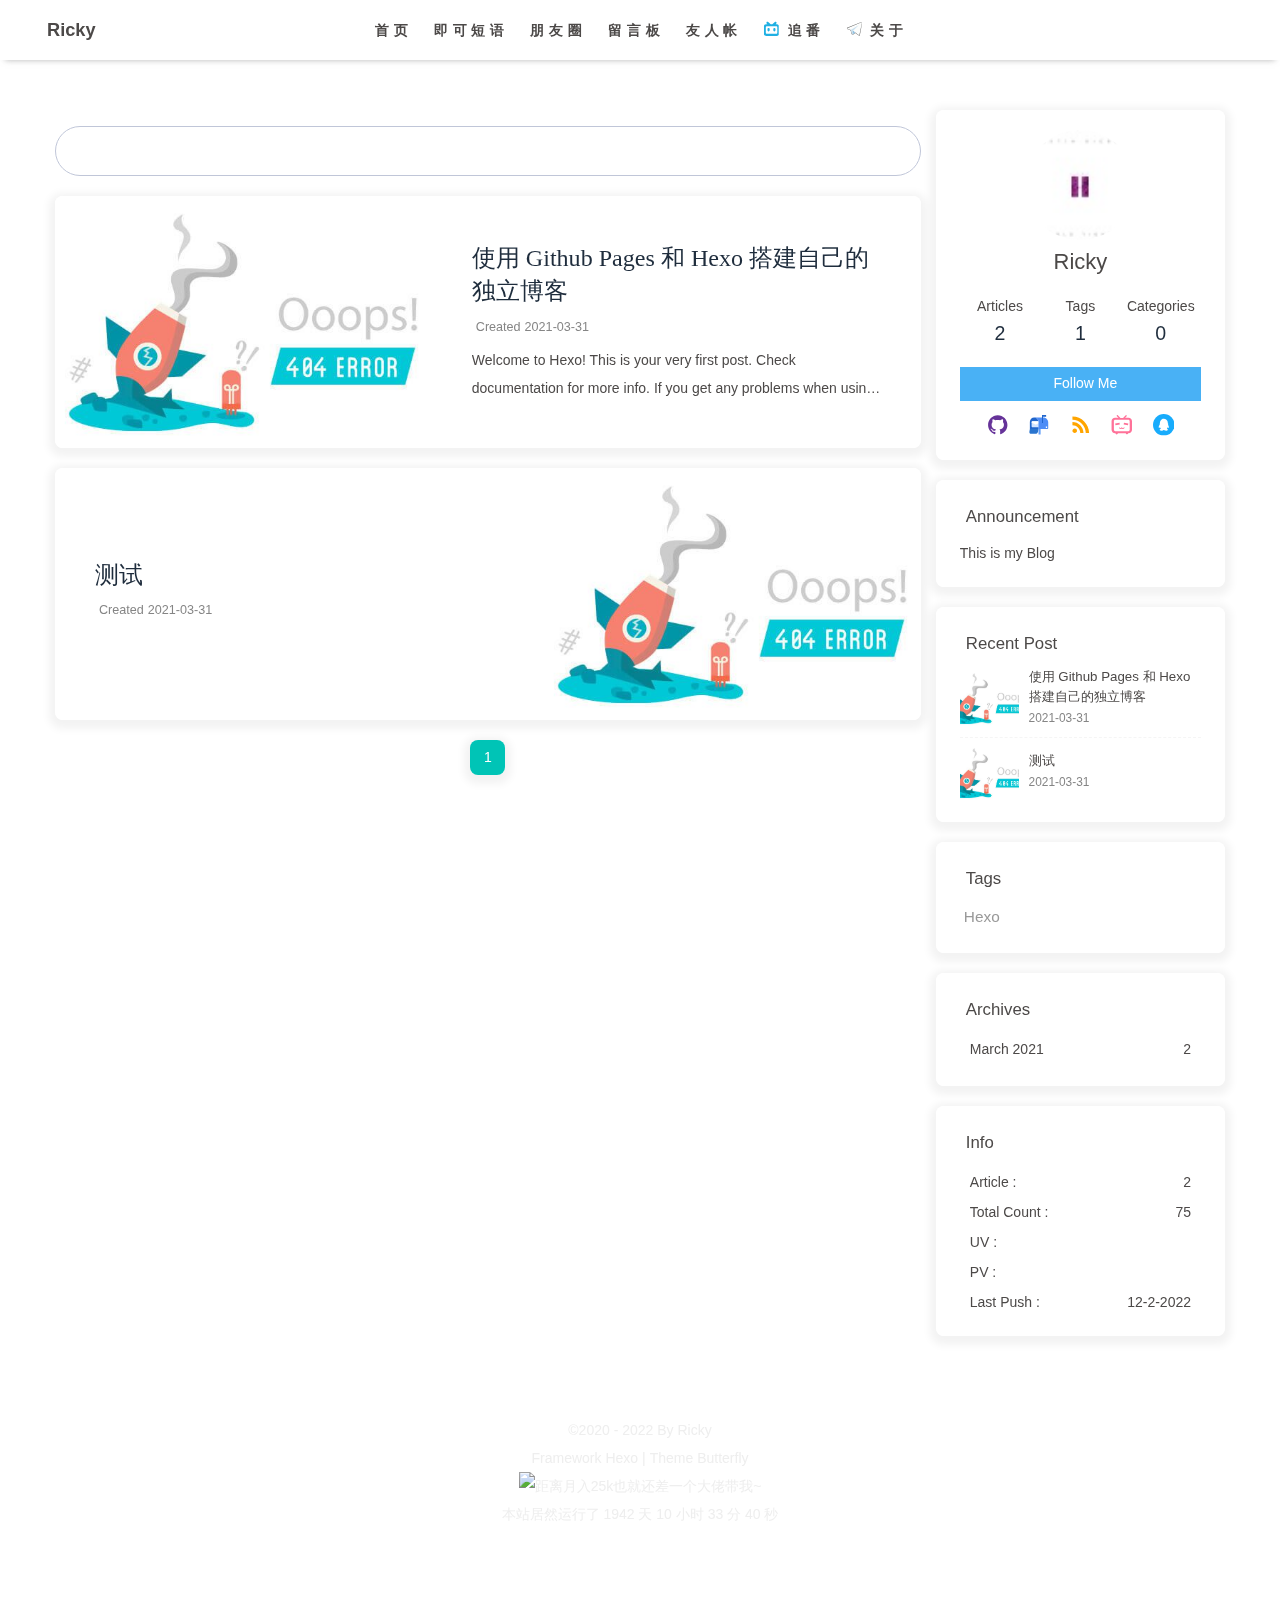
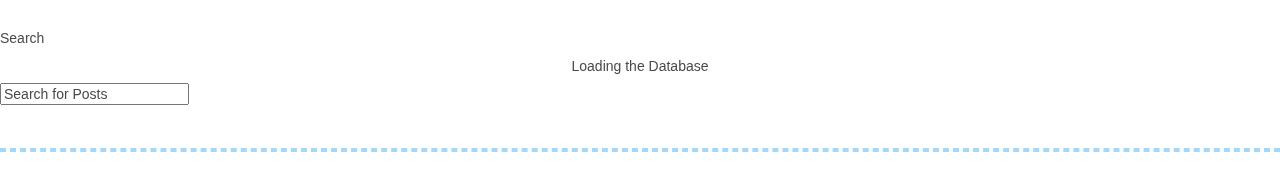
==== commit e854fcbc: "Site updated: 2022-12-03 04:58:35" ====
--- a/index.html
+++ b/index.html
@@ -1,12 +1,12 @@
-<!DOCTYPE html><html lang="en" data-theme="light"><head><meta charset="UTF-8"><meta http-equiv="X-UA-Compatible" content="IE=edge"><meta name="viewport" content="width=device-width, initial-scale=1.0, maximum-scale=1.0, user-scalable=no"><title>Hexo</title><meta name="author" content="John Doe"><meta name="copyright" content="John Doe"><meta name="format-detection" content="telephone=no"><meta name="theme-color" content="#ffffff"><meta property="og:type" content="website">
-<meta property="og:title" content="Hexo">
-<meta property="og:url" content="http://example.com/index.html">
-<meta property="og:site_name" content="Hexo">
+<!DOCTYPE html><html lang="en" data-theme="light"><head><meta charset="UTF-8"><meta http-equiv="X-UA-Compatible" content="IE=edge"><meta name="viewport" content="width=device-width, initial-scale=1.0, maximum-scale=1.0, user-scalable=no"><title>Ricky</title><meta name="author" content="Ricky"><meta name="copyright" content="Ricky"><meta name="format-detection" content="telephone=no"><meta name="theme-color" content="#ffffff"><meta property="og:type" content="website">
+<meta property="og:title" content="Ricky">
+<meta property="og:url" content="https://codindd.cn/index.html">
+<meta property="og:site_name" content="Ricky">
 <meta property="og:locale" content="en_US">
-<meta property="og:image" content="http://example.com/img/og.jpg">
-<meta property="article:author" content="John Doe">
+<meta property="og:image" content="https://codindd.cn/img/og.jpg">
+<meta property="article:author" content="Ricky">
 <meta name="twitter:card" content="summary">
-<meta name="twitter:image" content="http://example.com/img/og.jpg"><link rel="shortcut icon" href="/img/og.jpg"><link rel="canonical" href="http://example.com/"><link rel="preconnect" href="//cdn.jsdelivr.net"/><link rel="preconnect" href="//busuanzi.ibruce.info"/><link rel="stylesheet" href="/css/index.css"><link rel="stylesheet" href="https://cdn.jsdelivr.net/npm/@fortawesome/fontawesome-free/css/all.min.css" media="print" onload="this.media='all'"><link rel="stylesheet" href="https://cdn.jsdelivr.net/npm/@fancyapps/ui/dist/fancybox.min.css" media="print" onload="this.media='all'"><script>const GLOBAL_CONFIG = { 
+<meta name="twitter:image" content="https://codindd.cn/img/og.jpg"><link rel="shortcut icon" href="/img/og.jpg"><link rel="canonical" href="https://codindd.cn/"><link rel="preconnect" href="//cdn.jsdelivr.net"/><link rel="preconnect" href="//busuanzi.ibruce.info"/><link rel="stylesheet" href="/css/index.css"><link rel="stylesheet" href="https://cdn.jsdelivr.net/npm/@fortawesome/fontawesome-free/css/all.min.css" media="print" onload="this.media='all'"><link rel="stylesheet" href="https://cdn.jsdelivr.net/npm/@fancyapps/ui/dist/fancybox.min.css" media="print" onload="this.media='all'"><script>const GLOBAL_CONFIG = { 
   root: '/',
   algolia: undefined,
   localSearch: {"path":"/search.xml","preload":false,"languages":{"hits_empty":"We didn't find any results for the search: ${query}"}},
@@ -43,12 +43,12 @@
   islazyload: false,
   isAnchor: false
 }</script><script id="config-diff">var GLOBAL_CONFIG_SITE = {
-  title: 'Hexo',
+  title: 'Ricky',
   isPost: false,
   isHome: true,
   isHighlightShrink: false,
   isToc: false,
-  postUpdate: '2022-11-27 05:20:58'
+  postUpdate: '2022-12-03 04:58:34'
 }</script><noscript><style type="text/css">
   #nav {
     opacity: 1
@@ -137,10 +137,10 @@
       }
     }
     detectApple()
-    })(window)</script><link rel="stylesheet" href="\css\zhheocar.css"><link rel="stylesheet" href="/css/loading-img.css"><link rel="stylesheet" href="\css\progress_bar.css"><link rel="stylesheet" href="\css\color.css"><link rel="stylesheet" href="/css/custom.css" media="defer" onload="this.media='all'"><link rel="stylesheet" href="/css/custom.css""><link rel="stylesheet" href="https://cdn.cbd.int/qweather-icons@1.1.1/font/qweather-icons.css"><link rel="stylesheet" href="/css/rightmenu.css"><link rel="stylesheet" href="/css/iconfont.css"><link rel="stylesheet" href="https://cdn.jsdelivr.net/gh/zhheo/JS-Heo@master/mainColor/heoMainColor.css"><link rel="stylesheet" href="https://cdn.jsdelivr.net/gh/zhheo/JS-Heo@main/tag-link/tag-link.css"><link rel="stylesheet" href="/css/essay_page/home_essay_bar.css"><link rel="stylesheet" href="https://npm.elemecdn.com/hexo-butterfly-swiper-anzhiyu@1.0.4/lib/swiper.min.css"><link rel="stylesheet" href="/css/essay_page/essay_page.css"><link rel="stylesheet" href="/css/nav_menu.css"><link rel="stylesheet" href="https://lf3-cdn-tos.bytecdntp.com/cdn/expire-1-M/Swiper/8.0.6/swiper-bundle.min.css"><link rel="stylesheet" href="/css/comment-set.css"><!-- hexo injector head_end start --><link rel="stylesheet" href="https://cdn.jsdelivr.net/gh/Zfour/Butterfly-double-row-display@1.00/cardlistpost.min.css"/>
+    })(window)</script><link rel="stylesheet" href="\css\zhheocar.css"><link rel="stylesheet" href="/css/loading-img.css"><link rel="stylesheet" href="\css\progress_bar.css"><link rel="stylesheet" href="\css\color.css"><link rel="stylesheet" href="/css/custom.css" media="defer" onload="this.media='all'"><link rel="stylesheet" href="/css/custom.css""><link rel="stylesheet" href="https://cdn.cbd.int/qweather-icons@1.1.1/font/qweather-icons.css"><link rel="stylesheet" href="/css/rightmenu.css"><link rel="stylesheet" href="/css/iconfont.css"><link rel="stylesheet" href="https://cdn.jsdelivr.net/gh/zhheo/JS-Heo@master/mainColor/heoMainColor.css"><link rel="stylesheet" href="https://cdn.jsdelivr.net/gh/zhheo/JS-Heo@main/tag-link/tag-link.css"><link rel="stylesheet" href="/css/essay_page/home_essay_bar.css"><link rel="stylesheet" href="https://npm.elemecdn.com/hexo-butterfly-swiper-anzhiyu-pro@1.0.4/lib/swiper.min.css"><link rel="stylesheet" href="/css/essay_page/essay_page.css"><link rel="stylesheet" href="/css/nav_menu.css"><link rel="stylesheet" href="https://lf3-cdn-tos.bytecdntp.com/cdn/expire-1-M/Swiper/8.0.6/swiper-bundle.min.css"><link rel="stylesheet" href="/css/comment-set.css"><!-- hexo injector head_end start --><link rel="stylesheet" href="https://cdn.jsdelivr.net/gh/Zfour/Butterfly-double-row-display@1.00/cardlistpost.min.css"/>
 <style>#recent-posts > .recent-post-item >.recent-post-info > .article-meta-wrap > .tags:before {content:"\A";
   white-space: pre;}#recent-posts > .recent-post-item >.recent-post-info > .article-meta-wrap > .tags > .article-meta__separator{display:none}</style>
-<link rel="stylesheet" href="https://cdn.cbd.int/hexo-butterfly-categories-card@1.0.0/lib/categorybar.css"><link rel="stylesheet" href="https://cdn.cbd.int/hexo-butterfly-tag-plugins-plus@latest/lib/assets/font-awesome-animation.min.css" media="defer" onload="this.media='all'"><link rel="stylesheet" href="https://cdn.cbd.int/hexo-butterfly-tag-plugins-plus@latest/lib/tag_plugins.css" media="defer" onload="this.media='all'"><script src="https://cdn.cbd.int/hexo-butterfly-tag-plugins-plus@latest/lib/assets/carousel-touch.js"></script><link rel="stylesheet" href="https://cdn.cbd.int/hexo-butterfly-swiper-anzhiyu@1.0.4/lib/swiper.min.css" media="print" onload="this.media='all'"><link rel="stylesheet" href="https://cdn.cbd.int/hexo-butterfly-swiper-anzhiyu@1.0.4/lib/swiperstyle.css" media="print" onload="this.media='all'"><link rel="stylesheet" href="https://npm.elemecdn.com/anzhiyu-blog@2.0.4/css/runtime/runtime.min.css" media="print" onload="this.media='all'"><!-- hexo injector head_end end --><meta name="generator" content="Hexo 5.4.2"><link rel="alternate" href="/atom.xml" title="Hexo" type="application/atom+xml">
+<link rel="stylesheet" href="https://cdn.cbd.int/hexo-butterfly-categories-card@1.0.0/lib/categorybar.css"><link rel="stylesheet" href="https://npm.elemecdn.com/anzhiyu-blog@2.0.4/css/runtime/runtime.min.css" media="print" onload="this.media='all'"><link rel="stylesheet" href="https://cdn.cbd.int/hexo-butterfly-swiper-anzhiyu-pro/lib/swiper.min.css" media="print" onload="this.media='all'"><link rel="stylesheet" href="https://cdn.cbd.int/hexo-butterfly-swiper-anzhiyu-pro/lib/swiperstyle.css" media="print" onload="this.media='all'"><link rel="stylesheet" href="https://cdn.cbd.int/hexo-butterfly-swiper-anzhiyu-pro/lib/categoryGroup.css" media="print" onload="this.media='all'"><link rel="stylesheet" href="https://cdn.cbd.int/hexo-butterfly-tag-plugins-plus@latest/lib/assets/font-awesome-animation.min.css" media="defer" onload="this.media='all'"><link rel="stylesheet" href="https://cdn.cbd.int/hexo-butterfly-tag-plugins-plus@latest/lib/tag_plugins.css" media="defer" onload="this.media='all'"><script src="https://cdn.cbd.int/hexo-butterfly-tag-plugins-plus@latest/lib/assets/carousel-touch.js"></script><!-- hexo injector head_end end --><meta name="generator" content="Hexo 5.4.2"><link rel="alternate" href="/atom.xml" title="Ricky" type="application/atom+xml">
 </head><body><div id="loading-box" onclick="document.getElementById(&quot;loading-box&quot;).classList.add(&quot;loaded&quot;)"><div class="loading-bg"><div class="loading-img"></div><div class="loading-image-dot"></div></div></div><script>const preloader = {
   endLoading: () => {
     document.body.style.overflow = 'auto';
@@ -157,9 +157,7 @@
 if (true) {
   document.addEventListener('pjax:send', () => { preloader.initLoading() })
   document.addEventListener('pjax:complete', () => { preloader.endLoading() })
-}</script><link rel="stylesheet" href="/css/progress_bar.css"/><script src="https://cdn.jsdelivr.net/npm/pace-js/pace.min.js"></script><div id="sidebar"><div id="menu-mask"></div><div id="sidebar-menus"><div class="avatar-img is-center"><img src="/img/og.jpg" onerror="onerror=null;src='/img/friend_404.gif'" alt="avatar"/></div><div class="sidebar-site-data site-data is-center"><a href="/archives/"><div class="headline">Articles</div><div class="length-num">2</div></a><a href="/tags/"><div class="headline">Tags</div><div class="length-num">1</div></a><a href="/categories/"><div class="headline">Categories</div><div class="length-num">0</div></a></div><hr/><div class="menus_items"><div class="menus_item"><a class="site-page faa-parent animated-hover" href="/"><i class="fa-fw fas fa-home faa-tada"></i><span> 首页</span></a></div><div class="menus_item"><a class="site-page faa-parent animated-hover" href="/essay/"><i class="fa-fw fas fa-comment-dots faa-tada"></i><span> 即可短语</span></a></div><div class="menus_item"><a class="site-page faa-parent animated-hover" href="/fcircle/"><i class="fa-fw fab fa-artstation faa-tada"></i><span> 朋友圈</span></a></div><div class="menus_item"><a class="site-page faa-parent animated-hover" href="/comments/"><i class="fa-fw fas fa-envelope faa-tada"></i><span> 留言板</span></a></div><div class="menus_item"><a class="site-page faa-parent animated-hover" href="/link/"><i class="fa-fw fas fa-link faa-tada"></i><span> 友人帐</span></a></div><div class="menus_item"><a class="site-page faa-parent animated-hover" href="/bangumis/"><svg class="icon faa-tada" aria-hidden="true"><use xlink:href="#icon-bilibili1"></use></svg><span> 追番</span></a></div><div class="menus_item"><a class="site-page faa-parent animated-hover" href="/about/"><svg class="icon faa-tada" aria-hidden="true"><use xlink:href="#icon-zhifeiji"></use></svg><span> 关于</span></a></div></div></div></div><div class="page" id="body-wrap"><header class="not-top-img" id="page-header"><nav id="nav"><span id="blog_name"><div class="back-home-button" tabindex="-1"><i class="back-home-button-icon fas fa-grip-vertical"></i><div class="back-menu-list-groups"><div class="back-menu-list-group"><div class="back-menu-list-title">网页</div><div class="back-menu-list"><a class="back-menu-item" href="/" title="前往博客主页" target="_blank" one-link-mark="yes"><img class="back-menu-item-icon" src="https://image.anzhiy.cn/adminuploads/1/2022/09/05/6315ec9737ac4.png"/><span class="back-menu-item-text">博客</span></a><a class="back-menu-item" href="https://www.cloud.anzhiy.cn/" rel="external nofollow" title="前往云盘主页" target="_blank" one-link-mark="yes"><img class="back-menu-item-icon" src="https://image.anzhiy.cn/adminuploads/1/2022/09/15/63232b7d91d22.jpg"/><span class="back-menu-item-text">云盘主页</span></a><a class="back-menu-item" href="https://cloud.anzhiy.cn/" rel="external nofollow" title="前往安知鱼云盘" target="_blank" one-link-mark="yes"><img class="back-menu-item-icon" src="https://image.anzhiy.cn/adminuploads/1/2022/04/27/6268e7d9de532.png"/><span class="back-menu-item-text">安知鱼云盘</span></a></div></div><div class="back-menu-list-group"><div class="back-menu-list-title">项目</div><div class="back-menu-list"><a class="back-menu-item" href="http://blgou.net/#/main/home" title="查看德信官网" target="_blank" rel="noopener nofollow" one-link-mark="yes"><img class="back-menu-item-icon" src="https://image.anzhiy.cn/adminuploads/1/2022/09/15/6322cd942dbd9.png"/><span class="back-menu-item-text">德信官网</span></a></div></div></div></div><a id="site-name" href="/"><div class="title">Hexo</div><i class="fa-solid fa-house"></i></a></span><div class="mask-name-container"><center id="name-container"><a id="page-name" href="javascript:rmf.scrollToTop()">PAGE_NAME</a></center></div><div id="menus"><div class="nav-button" id="search-button"><a class="site-page social-icon search"><i class="fas fa-search fa-fw"></i><span> Search</span></a></div><div class="nav-button" id="darkmode_navswitch"><a class="darkmode_switchbutton" type="button" title="Switch Between Light And Dark Mode" onclick="rmf.switchDarkMode()"><i class="fas fa-adjust"></i></a></div><div class="nav-button" id="nav-totop"><a class="totopbtn"><i class="fas fa-arrow-up"></i><span id="percent" onclick="btf.scrollToDest(0,500)">0</span></a></div><div class="menus_items"><div class="menus_item"><a class="site-page faa-parent animated-hover" href="/"><i class="fa-fw fas fa-home faa-tada"></i><span> 首页</span></a></div><div class="menus_item"><a class="site-page faa-parent animated-hover" href="/essay/"><i class="fa-fw fas fa-comment-dots faa-tada"></i><span> 即可短语</span></a></div><div class="menus_item"><a class="site-page faa-parent animated-hover" href="/fcircle/"><i class="fa-fw fab fa-artstation faa-tada"></i><span> 朋友圈</span></a></div><div class="menus_item"><a class="site-page faa-parent animated-hover" href="/comments/"><i class="fa-fw fas fa-envelope faa-tada"></i><span> 留言板</span></a></div><div class="menus_item"><a class="site-page faa-parent animated-hover" href="/link/"><i class="fa-fw fas fa-link faa-tada"></i><span> 友人帐</span></a></div><div class="menus_item"><a class="site-page faa-parent animated-hover" href="/bangumis/"><svg class="icon faa-tada" aria-hidden="true"><use xlink:href="#icon-bilibili1"></use></svg><span> 追番</span></a></div><div class="menus_item"><a class="site-page faa-parent animated-hover" href="/about/"><svg class="icon faa-tada" aria-hidden="true"><use xlink:href="#icon-zhifeiji"></use></svg><span> 关于</span></a></div></div><div id="toggle-menu"><a class="site-page"><i class="fas fa-bars fa-fw"></i></a></div></div></nav></header><main class="layout" id="content-inner"><div class="recent-posts" id="recent-posts"><div class="bbTimeList container" id="bbTimeList"><svg class="icon bber-logo iconfont icon-chrome" onclick="pjax.loadUrl(&quot;/essay/&quot;)" title="即刻短文"><use xlink:href="#icon-chrome"></use></svg><div class="swiper-container swiper-no-swiping essay_bar_swiper_container" id="bbtalk" tabindex="-1"><div class="swiper-wrapper" id="bber-talk" onclick="pjax.loadUrl(&quot;/essay/&quot;)"><div class="li-style swiper-slide">终于把相册集搞定了, 耶✌️, 瀑布流在滑动滚动条一个视口范围上下100的情况执行一次, 到底部停止监听让性能高了好多，再也不会布局混乱🤪了</div><div class="li-style swiper-slide">搜索🔍支持缩略图显示啦（默认获取文章内容的第一张图片）</div><div class="li-style swiper-slide">遇见彩虹🌈吃定彩虹 [图片]</div><div class="li-style swiper-slide">ThreeJs API真多丫</div><div class="li-style swiper-slide">她画的老妈真的好丑哈哈哈哈哈哈，但是真的可以一眼认出来哎hhhhhh [图片]</div><div class="li-style swiper-slide">妹妹强制要求我买走了她的两幅画 -¥30 [图片]</div><div class="li-style swiper-slide">歌曲推荐</div></div></div><i class="bber-gotobb fas fa-arrow-circle-right" onclick="pjax.loadUrl(&quot;/essay/&quot;)" title="查看全文"></i></div><div class="recent-post-item"><div class="post_cover left"><a href="/posts/001e.html" title="测试"><img class="post_bg" src="https://npm.elemecdn.com/anzhiyu-blog@1.1.6/img/post/blog-construct/banner.jpg" onerror="this.onerror=null;this.src='/img/404.jpg'" alt="测试"></a></div><div class="recent-post-info"><a class="article-title" href="/posts/001e.html" title="测试">测试</a><div class="article-meta-wrap"><span class="post-meta-date"><i class="far fa-calendar-alt"></i><span class="article-meta-label">Created</span><time datetime="2021-03-31T05:26:54.000Z" title="Created 2021-03-31 13:26:54">2021-03-31</time></span></div><div class="content">
-  
-</div></div></div><div class="recent-post-item"><div class="post_cover right"><a href="/posts/ddae.html" title="使用 Github Pages 和 Hexo 搭建自己的独立博客"><img class="post_bg" src="https://npm.elemecdn.com/anzhiyu-blog@1.1.6/img/post/blog-construct/banner.jpg" onerror="this.onerror=null;this.src='/img/404.jpg'" alt="使用 Github Pages 和 Hexo 搭建自己的独立博客"></a></div><div class="recent-post-info"><a class="article-title" href="/posts/ddae.html" title="使用 Github Pages 和 Hexo 搭建自己的独立博客">使用 Github Pages 和 Hexo 搭建自己的独立博客</a><div class="article-meta-wrap"><span class="post-meta-date"><i class="far fa-calendar-alt"></i><span class="article-meta-label">Created</span><time datetime="2021-03-31T05:26:54.000Z" title="Created 2021-03-31 13:26:54">2021-03-31</time></span></div><div class="content">Welcome to Hexo! This is your very first post. Check documentation for more info. If you get any problems when using Hexo, you can find the answer in troubleshooting or you can ask me on GitHub.
+}</script><link rel="stylesheet" href="/css/progress_bar.css"/><script src="https://cdn.jsdelivr.net/npm/pace-js/pace.min.js"></script><div id="sidebar"><div id="menu-mask"></div><div id="sidebar-menus"><div class="avatar-img is-center"><img src="/img/og.jpg" onerror="onerror=null;src='/img/friend_404.gif'" alt="avatar"/></div><div class="sidebar-site-data site-data is-center"><a href="/archives/"><div class="headline">Articles</div><div class="length-num">2</div></a><a href="/tags/"><div class="headline">Tags</div><div class="length-num">1</div></a><a href="/categories/"><div class="headline">Categories</div><div class="length-num">0</div></a></div><hr/><div class="menus_items"><div class="menus_item"><a class="site-page faa-parent animated-hover" href="/"><i class="fa-fw fas fa-home faa-tada"></i><span> 首页</span></a></div><div class="menus_item"><a class="site-page faa-parent animated-hover" href="/essay/"><i class="fa-fw fas fa-comment-dots faa-tada"></i><span> 即可短语</span></a></div><div class="menus_item"><a class="site-page faa-parent animated-hover" href="/fcircle/"><i class="fa-fw fab fa-artstation faa-tada"></i><span> 朋友圈</span></a></div><div class="menus_item"><a class="site-page faa-parent animated-hover" href="/comments/"><i class="fa-fw fas fa-envelope faa-tada"></i><span> 留言板</span></a></div><div class="menus_item"><a class="site-page faa-parent animated-hover" href="/link/"><i class="fa-fw fas fa-link faa-tada"></i><span> 友人帐</span></a></div><div class="menus_item"><a class="site-page faa-parent animated-hover" href="/bangumis/"><svg class="icon faa-tada" aria-hidden="true"><use xlink:href="#icon-bilibili1"></use></svg><span> 追番</span></a></div><div class="menus_item"><a class="site-page faa-parent animated-hover" href="/about/"><svg class="icon faa-tada" aria-hidden="true"><use xlink:href="#icon-zhifeiji"></use></svg><span> 关于</span></a></div></div></div></div><div class="page" id="body-wrap"><header class="not-top-img" id="page-header"><nav id="nav"><span id="blog_name"><div class="back-home-button" tabindex="-1"><i class="back-home-button-icon fas fa-grip-vertical"></i><div class="back-menu-list-groups"><div class="back-menu-list-group"><div class="back-menu-list-title">网页</div><div class="back-menu-list"><a class="back-menu-item" href="/" title="前往博客主页" target="_blank" one-link-mark="yes"><img class="back-menu-item-icon" src="https://image.anzhiy.cn/adminuploads/1/2022/09/05/6315ec9737ac4.png"/><span class="back-menu-item-text">博客</span></a><a class="back-menu-item" href="https://www.cloud.anzhiy.cn/" rel="external nofollow" title="前往云盘主页" target="_blank" one-link-mark="yes"><img class="back-menu-item-icon" src="https://image.anzhiy.cn/adminuploads/1/2022/09/15/63232b7d91d22.jpg"/><span class="back-menu-item-text">云盘主页</span></a><a class="back-menu-item" href="https://cloud.anzhiy.cn/" rel="external nofollow" title="前往安知鱼云盘" target="_blank" one-link-mark="yes"><img class="back-menu-item-icon" src="https://image.anzhiy.cn/adminuploads/1/2022/04/27/6268e7d9de532.png"/><span class="back-menu-item-text">安知鱼云盘</span></a></div></div><div class="back-menu-list-group"><div class="back-menu-list-title">项目</div><div class="back-menu-list"><a class="back-menu-item" href="http://blgou.net/#/main/home" title="查看德信官网" target="_blank" rel="noopener nofollow" one-link-mark="yes"><img class="back-menu-item-icon" src="https://image.anzhiy.cn/adminuploads/1/2022/09/15/6322cd942dbd9.png"/><span class="back-menu-item-text">德信官网</span></a></div></div></div></div><a id="site-name" href="/"><div class="title">Ricky</div><i class="fa-solid fa-house"></i></a></span><div class="mask-name-container"><center id="name-container"><a id="page-name" href="javascript:rmf.scrollToTop()">PAGE_NAME</a></center></div><div id="menus"><div class="nav-button" id="search-button"><a class="site-page social-icon search"><i class="fas fa-search fa-fw"></i><span> Search</span></a></div><div class="nav-button" id="darkmode_navswitch"><a class="darkmode_switchbutton" type="button" title="Switch Between Light And Dark Mode" onclick="rmf.switchDarkMode()"><i class="fas fa-adjust"></i></a></div><div class="nav-button" id="nav-totop"><a class="totopbtn"><i class="fas fa-arrow-up"></i><span id="percent" onclick="btf.scrollToDest(0,500)">0</span></a></div><div class="menus_items"><div class="menus_item"><a class="site-page faa-parent animated-hover" href="/"><i class="fa-fw fas fa-home faa-tada"></i><span> 首页</span></a></div><div class="menus_item"><a class="site-page faa-parent animated-hover" href="/essay/"><i class="fa-fw fas fa-comment-dots faa-tada"></i><span> 即可短语</span></a></div><div class="menus_item"><a class="site-page faa-parent animated-hover" href="/fcircle/"><i class="fa-fw fab fa-artstation faa-tada"></i><span> 朋友圈</span></a></div><div class="menus_item"><a class="site-page faa-parent animated-hover" href="/comments/"><i class="fa-fw fas fa-envelope faa-tada"></i><span> 留言板</span></a></div><div class="menus_item"><a class="site-page faa-parent animated-hover" href="/link/"><i class="fa-fw fas fa-link faa-tada"></i><span> 友人帐</span></a></div><div class="menus_item"><a class="site-page faa-parent animated-hover" href="/bangumis/"><svg class="icon faa-tada" aria-hidden="true"><use xlink:href="#icon-bilibili1"></use></svg><span> 追番</span></a></div><div class="menus_item"><a class="site-page faa-parent animated-hover" href="/about/"><svg class="icon faa-tada" aria-hidden="true"><use xlink:href="#icon-zhifeiji"></use></svg><span> 关于</span></a></div></div><div id="toggle-menu"><a class="site-page"><i class="fas fa-bars fa-fw"></i></a></div></div></nav></header><main class="layout" id="content-inner"><div class="recent-posts" id="recent-posts"><div class="bbTimeList container" id="bbTimeList"><svg class="icon bber-logo iconfont icon-chrome" onclick="pjax.loadUrl(&quot;/essay/&quot;)" title="即刻短文"><use xlink:href="#icon-chrome"></use></svg><div class="swiper-container swiper-no-swiping essay_bar_swiper_container" id="bbtalk" tabindex="-1"><div class="swiper-wrapper" id="bber-talk" onclick="pjax.loadUrl(&quot;/essay/&quot;)"><div class="li-style swiper-slide">终于把相册集搞定了, 耶✌️, 瀑布流在滑动滚动条一个视口范围上下100的情况执行一次, 到底部停止监听让性能高了好多，再也不会布局混乱🤪了</div><div class="li-style swiper-slide">搜索🔍支持缩略图显示啦（默认获取文章内容的第一张图片）</div><div class="li-style swiper-slide">遇见彩虹🌈吃定彩虹 [图片]</div><div class="li-style swiper-slide">ThreeJs API真多丫</div><div class="li-style swiper-slide">她画的老妈真的好丑哈哈哈哈哈哈，但是真的可以一眼认出来哎hhhhhh [图片]</div><div class="li-style swiper-slide">妹妹强制要求我买走了她的两幅画 -¥30 [图片]</div><div class="li-style swiper-slide">歌曲推荐</div></div></div><i class="bber-gotobb fas fa-arrow-circle-right" onclick="pjax.loadUrl(&quot;/essay/&quot;)" title="查看全文"></i></div><div class="recent-post-item"><div class="post_cover left"><a href="/posts/ddae.html" title="使用 Github Pages 和 Hexo 搭建自己的独立博客"><img class="post_bg" src="https://npm.elemecdn.com/anzhiyu-blog@1.1.6/img/post/blog-construct/banner.jpg" onerror="this.onerror=null;this.src='/img/404.jpg'" alt="使用 Github Pages 和 Hexo 搭建自己的独立博客"></a></div><div class="recent-post-info"><a class="article-title" href="/posts/ddae.html" title="使用 Github Pages 和 Hexo 搭建自己的独立博客">使用 Github Pages 和 Hexo 搭建自己的独立博客</a><div class="article-meta-wrap"><span class="post-meta-date"><i class="far fa-calendar-alt"></i><span class="article-meta-label">Created</span><time datetime="2021-03-31T05:26:54.000Z" title="Created 2021-03-31 13:26:54">2021-03-31</time></span></div><div class="content">Welcome to Hexo! This is your very first post. Check documentation for more info. If you get any problems when using Hexo, you can find the answer in troubleshooting or you can ask me on GitHub.
 Quick StartCreate a new post1$ hexo new &quot;My New Post&quot;
 More info: Writing
 Run server1$ hexo server
@@ -168,7 +166,9 @@
 More info: Generating
 Deploy to remote sites1$ hexo deploy
 More info: Deployment
-</div></div></div><nav id="pagination"><div class="pagination"><span class="page-number current">1</span></div></nav></div><div class="aside-content" id="aside-content"><div class="card-widget card-info"><div class="is-center"><div class="avatar-img"><img src="/img/og.jpg" onerror="this.onerror=null;this.src='/img/friend_404.gif'" alt="avatar"/></div><div class="author-info__name">John Doe</div><div class="author-info__description"></div></div><div class="card-info-data site-data is-center"><a href="/archives/"><div class="headline">Articles</div><div class="length-num">2</div></a><a href="/tags/"><div class="headline">Tags</div><div class="length-num">1</div></a><a href="/categories/"><div class="headline">Categories</div><div class="length-num">0</div></a></div><a id="card-info-btn" target="_blank" rel="noopener" href="https://github.com/xxxxxx"><i class="fab fa-github"></i><span>Follow Me</span></a><div class="card-info-social-icons is-center"><a class="social-icon faa-parent animated-hover" href="https://github.com/anzhiyu-c" target="_blank" title="Github"><svg class="icon faa-tada" aria-hidden="true"><use xlink:href="#icon-gitHub"></use></svg></a><a class="social-icon faa-parent animated-hover" href="https://mail.qq.com/cgi-bin/qm_share?t=qm_mailme&amp;email=2268025923@qq.com" target="_blank" title="Email"><svg class="icon faa-tada" aria-hidden="true"><use xlink:href="#icon-youxiang"></use></svg></a><a class="social-icon faa-parent animated-hover" href="/atom.xml" target="_blank" title="RSS"><svg class="icon faa-tada" aria-hidden="true"><use xlink:href="#icon-rss"></use></svg></a><a class="social-icon faa-parent animated-hover" href="https://space.bilibili.com/372204786" target="_blank" title="BiliBili"><svg class="icon faa-tada" aria-hidden="true"><use xlink:href="#icon-bilibili"></use></svg></a><a class="social-icon faa-parent animated-hover" href="tencent://Message/?Uin=2268025923&amp;amp;websiteName=local.edu.com:8888=&amp;amp;Menu=yes" target="_blank" title="QQ"><svg class="icon faa-tada" aria-hidden="true"><use xlink:href="#icon-QQ1"></use></svg></a></div></div><div class="card-widget card-announcement"><div class="item-headline"><i class="fas fa-bullhorn fa-shake"></i><span>Announcement</span></div><div class="announcement_content">This is my Blog</div></div><div class="sticky_layout"><div class="card-widget card-recent-post"><div class="item-headline"><i class="fas fa-history"></i><span>Recent Post</span></div><div class="aside-list"><div class="aside-list-item"><a class="thumbnail" href="/posts/001e.html" title="测试"><img src="https://npm.elemecdn.com/anzhiyu-blog@1.1.6/img/post/blog-construct/banner.jpg" onerror="this.onerror=null;this.src='/img/404.jpg'" alt="测试"/></a><div class="content"><a class="title" href="/posts/001e.html" title="测试">测试</a><time datetime="2021-03-31T05:26:54.000Z" title="Created 2021-03-31 13:26:54">2021-03-31</time></div></div><div class="aside-list-item"><a class="thumbnail" href="/posts/ddae.html" title="使用 Github Pages 和 Hexo 搭建自己的独立博客"><img src="https://npm.elemecdn.com/anzhiyu-blog@1.1.6/img/post/blog-construct/banner.jpg" onerror="this.onerror=null;this.src='/img/404.jpg'" alt="使用 Github Pages 和 Hexo 搭建自己的独立博客"/></a><div class="content"><a class="title" href="/posts/ddae.html" title="使用 Github Pages 和 Hexo 搭建自己的独立博客">使用 Github Pages 和 Hexo 搭建自己的独立博客</a><time datetime="2021-03-31T05:26:54.000Z" title="Created 2021-03-31 13:26:54">2021-03-31</time></div></div></div></div><div class="card-widget card-tags"><div class="item-headline"><i class="fas fa-tags"></i><span>Tags</span></div><div class="card-tag-cloud"><a href="/tags/Hexo/" style="font-size: 1.1em; color: #999">Hexo</a></div></div><div class="card-widget card-archives"><div class="item-headline"><i class="fas fa-archive"></i><span>Archives</span></div><ul class="card-archive-list"><li class="card-archive-list-item"><a class="card-archive-list-link" href="/archives/2021/03/"><span class="card-archive-list-date">March 2021</span><span class="card-archive-list-count">2</span></a></li></ul></div><div class="card-widget card-webinfo"><div class="item-headline"><i class="fas fa-chart-line"></i><span>Info</span></div><div class="webinfo"><div class="webinfo-item"><div class="item-name">Article :</div><div class="item-count">2</div></div><div class="webinfo-item"><div class="item-name">UV :</div><div class="item-count" id="busuanzi_value_site_uv"><i class="fa-solid fa-spinner fa-spin"></i></div></div><div class="webinfo-item"><div class="item-name">PV :</div><div class="item-count" id="busuanzi_value_site_pv"><i class="fa-solid fa-spinner fa-spin"></i></div></div><div class="webinfo-item"><div class="item-name">Last Push :</div><div class="item-count" id="last-push-date" data-lastPushDate="2022-11-26T21:20:58.125Z"><i class="fa-solid fa-spinner fa-spin"></i></div></div></div></div></div></div></main><footer id="footer"><div id="footer-wrap"><div class="copyright">&copy;2020 - 2022 By John Doe</div><div class="framework-info"><span>Framework </span><a target="_blank" rel="noopener" href="https://hexo.io">Hexo</a><span class="footer-separator">|</span><span>Theme </span><a target="_blank" rel="noopener" href="https://github.com/jerryc127/hexo-theme-butterfly">Butterfly</a></div></div></footer></div><div id="rightside"><div id="rightside-config-hide"><button id="darkmode" type="button" title="Switch Between Light And Dark Mode"><i class="fas fa-adjust"></i></button><button id="hide-aside-btn" type="button" title="Toggle between single-column and double-column"><i class="fas fa-arrows-alt-h"></i></button></div><div id="rightside-config-show"><button id="rightside_config" type="button" title="Setting"><i class="fas fa-cog fa-spin"></i></button><button id="go-up" type="button" title="Back To Top"><i class="fas fa-arrow-up"></i></button></div></div><div id="local-search"><div class="search-dialog"><nav class="search-nav"><span class="search-dialog-title">Search</span><span id="loading-status"></span><button class="search-close-button"><i class="fas fa-times"></i></button></nav><div class="is-center" id="loading-database"><i class="fas fa-spinner fa-pulse"></i><span>  Loading the Database</span></div><div class="search-wrap"><div id="local-search-input"><div class="local-search-box"><input class="local-search-box--input" placeholder="Search for Posts" type="text"/></div></div><hr/><div id="local-search-results"></div></div></div><div id="search-mask"></div></div><div id="rightMenu"><div class="rightMenu-group rightMenu-small"><a class="rightMenu-item" href="javascript:window.history.back();"><i class="fa fa-arrow-left"></i></a><a class="rightMenu-item" href="javascript:window.history.forward();"><i class="fa fa-arrow-right"></i></a><a class="rightMenu-item" href="javascript:window.location.reload();"><i class="fa fa-refresh"></i></a><a class="rightMenu-item" href="javascript:rmf.scrollToTop();"><i class="fa fa-arrow-up"></i></a></div><div class="rightMenu-group rightMenu-line hide" id="menu-text"><a class="rightMenu-item" href="javascript:rmf.copySelect();"><i class="fa fa-copy"></i><span>复制</span></a><a class="rightMenu-item" href="javascript:window.open(&quot;https://www.baidu.com/s?wd=&quot;+window.getSelection().toString());window.location.reload();"><i class="iconfont icon-baidu"></i><span>百度搜索</span></a></div><div class="rightMenu-group rightMenu-line hide" id="menu-too"><a class="rightMenu-item" href="javascript:window.open(window.getSelection().toString());window.location.reload();"><i class="fa fa-link"></i><span>转到链接</span></a></div><div class="rightMenu-group rightMenu-line hide" id="menu-paste"><a class="rightMenu-item" href="javascript:rmf.paste()"><i class="fa fa-copy"></i><span>粘贴</span></a></div><div class="rightMenu-group rightMenu-line hide" id="menu-post"><a class="rightMenu-item" href="#post-comment"><i class="fas fa-comment"></i><span>空降评论</span></a><a class="rightMenu-item" href="javascript:rmf.copyWordsLink()"><i class="fa fa-link"></i><span>复制本文地址</span></a></div><div class="rightMenu-group rightMenu-line hide" id="menu-to"><a class="rightMenu-item" href="javascript:rmf.openWithNewTab()"><i class="fa fa-window-restore"></i><span>新窗口打开</span></a><a class="rightMenu-item" id="menu-too" href="javascript:rmf.open()"><i class="fa fa-link"></i><span>转到链接</span></a><a class="rightMenu-item" href="javascript:rmf.copyLink()"><i class="fa fa-copy"></i><span>复制链接</span></a></div><div class="rightMenu-group rightMenu-line hide" id="menu-img"><a class="rightMenu-item" href="./#post-comment"><i class="fa fa-download"></i><span>保存图片</span></a><a class="rightMenu-item" href="javascript:rmf.openWithNewTab()"><i class="fa fa-window-restore"></i><span>在新窗口打开</span></a><a class="rightMenu-item" href="javascript:rmf.click()"><i class="fa fa-arrows-alt"></i><span>全屏显示</span></a><a class="rightMenu-item" href="javascript:rmf.copyLink()"><i class="fa fa-copy"></i><span>复制图片链接</span></a></div><div class="rightMenu-group rightMenu-line"><a class="rightMenu-item" href="javascript:toRandomPost()"><i class="fa fa-paper-plane"></i><span>随便逛逛</span></a><a class="rightMenu-item" href="javascript:rmf.switchDarkMode();"><i class="fa fa-moon"></i><span>昼夜切换</span></a><a class="rightMenu-item" href="javascript:rmf.translate();"><i class="iconfont icon-fanti"></i><span>繁简转换</span></a><a class="rightMenu-item" href="javascript:rmf.switchReadMode();"><i class="fa fa-book"></i><span>阅读模式</span></a><a class="rightMenu-item" href="javascript:window.location.href=&quot;/about/&quot;;"><i class="fa fa-info-circle"></i><span>版权声明</span></a></div></div><div><script src="/js/utils.js"></script><script src="/js/main.js"></script><script src="https://cdn.jsdelivr.net/npm/@fancyapps/ui/dist/fancybox.umd.min.js"></script><script src="/js/search/local-search.js"></script><div class="js-pjax"></div><script src="\js\iconfont.js"></script><script src="\js\ali_font.js"></script><script src="\js\runtime.js"></script><script src="\js\title.js"></script><div class="aplayer no-destroy" data-id="1708664797" data-server="tencent" data-type="playlist"   data-order="list" data-fixed="true" data-preload="auto" data-autoplay="false" data-mutex="true" ></div><script type="text/javascript" src="https://cdn1.tianli0.top/npm/jquery@latest/dist/jquery.min.js"></script><script type="text/javascript" src="/js/rightmenu.js"></script><script async data-pjax src="/js/custom.js"></script><script async data-pjax src="/js/waterfall/waterfall.js"></script><script data-pjax src="https://npm.elemecdn.com/anzhiyu-blog@1.1.6/js/swiper.min.js"></script><script charset="UTF-8" id="LA_COLLECT" src="https://sdk.51.la/js-sdk-pro.min.js"></script><script src="https://sdk.51.la/perf/js-sdk-perf.min.js" crossorigin="anonymous"></script><script> LA.init({id:"JtDqVkyTMQBH3DTQ",ck:"JtDqVkyTMQBH3DTQ"})</script><script>new LingQue.Monitor().init({id:"JtDqVkyTMQBH3DTQ",sendSuspicious:true});</script><script async data-pjax src="/js/top_menu.js"></script><script async src="/js/comment-barrage.js"></script><script data-pjax src="https://lf3-cdn-tos.bytecdntp.com/cdn/expire-1-M/Swiper/8.0.6/swiper-bundle.min.js"></script><script src="https://cdn.jsdelivr.net/npm/pjax/pjax.min.js"></script><script>let pjaxSelectors = ["head > title","#config-diff","#body-wrap","#rightside-config-hide","#rightside-config-show","#web_bg",".js-pjax"]
+</div></div></div><div class="recent-post-item"><div class="post_cover right"><a href="/posts/001e.html" title="测试"><img class="post_bg" src="https://npm.elemecdn.com/anzhiyu-blog@1.1.6/img/post/blog-construct/banner.jpg" onerror="this.onerror=null;this.src='/img/404.jpg'" alt="测试"></a></div><div class="recent-post-info"><a class="article-title" href="/posts/001e.html" title="测试">测试</a><div class="article-meta-wrap"><span class="post-meta-date"><i class="far fa-calendar-alt"></i><span class="article-meta-label">Created</span><time datetime="2021-03-31T05:26:54.000Z" title="Created 2021-03-31 13:26:54">2021-03-31</time></span></div><div class="content">
+  
+</div></div></div><nav id="pagination"><div class="pagination"><span class="page-number current">1</span></div></nav></div><div class="aside-content" id="aside-content"><div class="card-widget card-info"><div class="is-center"><div class="avatar-img"><img src="/img/og.jpg" onerror="this.onerror=null;this.src='/img/friend_404.gif'" alt="avatar"/></div><div class="author-info__name">Ricky</div><div class="author-info__description"></div></div><div class="card-info-data site-data is-center"><a href="/archives/"><div class="headline">Articles</div><div class="length-num">2</div></a><a href="/tags/"><div class="headline">Tags</div><div class="length-num">1</div></a><a href="/categories/"><div class="headline">Categories</div><div class="length-num">0</div></a></div><a id="card-info-btn" target="_blank" rel="noopener" href="https://github.com/xxxxxx"><i class="fab fa-github"></i><span>Follow Me</span></a><div class="card-info-social-icons is-center"><a class="social-icon faa-parent animated-hover" href="https://github.com/anzhiyu-c" target="_blank" title="Github"><svg class="icon faa-tada" aria-hidden="true"><use xlink:href="#icon-gitHub"></use></svg></a><a class="social-icon faa-parent animated-hover" href="https://mail.qq.com/cgi-bin/qm_share?t=qm_mailme&amp;email=2268025923@qq.com" target="_blank" title="Email"><svg class="icon faa-tada" aria-hidden="true"><use xlink:href="#icon-youxiang"></use></svg></a><a class="social-icon faa-parent animated-hover" href="/atom.xml" target="_blank" title="RSS"><svg class="icon faa-tada" aria-hidden="true"><use xlink:href="#icon-rss"></use></svg></a><a class="social-icon faa-parent animated-hover" href="https://space.bilibili.com/372204786" target="_blank" title="BiliBili"><svg class="icon faa-tada" aria-hidden="true"><use xlink:href="#icon-bilibili"></use></svg></a><a class="social-icon faa-parent animated-hover" href="tencent://Message/?Uin=2268025923&amp;amp;websiteName=local.edu.com:8888=&amp;amp;Menu=yes" target="_blank" title="QQ"><svg class="icon faa-tada" aria-hidden="true"><use xlink:href="#icon-QQ1"></use></svg></a></div></div><div class="card-widget card-announcement"><div class="item-headline"><i class="fas fa-bullhorn fa-shake"></i><span>Announcement</span></div><div class="announcement_content">This is my Blog</div></div><div class="sticky_layout"><div class="card-widget card-recent-post"><div class="item-headline"><i class="fas fa-history"></i><span>Recent Post</span></div><div class="aside-list"><div class="aside-list-item"><a class="thumbnail" href="/posts/ddae.html" title="使用 Github Pages 和 Hexo 搭建自己的独立博客"><img src="https://npm.elemecdn.com/anzhiyu-blog@1.1.6/img/post/blog-construct/banner.jpg" onerror="this.onerror=null;this.src='/img/404.jpg'" alt="使用 Github Pages 和 Hexo 搭建自己的独立博客"/></a><div class="content"><a class="title" href="/posts/ddae.html" title="使用 Github Pages 和 Hexo 搭建自己的独立博客">使用 Github Pages 和 Hexo 搭建自己的独立博客</a><time datetime="2021-03-31T05:26:54.000Z" title="Created 2021-03-31 13:26:54">2021-03-31</time></div></div><div class="aside-list-item"><a class="thumbnail" href="/posts/001e.html" title="测试"><img src="https://npm.elemecdn.com/anzhiyu-blog@1.1.6/img/post/blog-construct/banner.jpg" onerror="this.onerror=null;this.src='/img/404.jpg'" alt="测试"/></a><div class="content"><a class="title" href="/posts/001e.html" title="测试">测试</a><time datetime="2021-03-31T05:26:54.000Z" title="Created 2021-03-31 13:26:54">2021-03-31</time></div></div></div></div><div class="card-widget card-tags"><div class="item-headline"><i class="fas fa-tags"></i><span>Tags</span></div><div class="card-tag-cloud"><a href="/tags/Hexo/" style="font-size: 1.1em; color: #999">Hexo</a></div></div><div class="card-widget card-archives"><div class="item-headline"><i class="fas fa-archive"></i><span>Archives</span></div><ul class="card-archive-list"><li class="card-archive-list-item"><a class="card-archive-list-link" href="/archives/2021/03/"><span class="card-archive-list-date">March 2021</span><span class="card-archive-list-count">2</span></a></li></ul></div><div class="card-widget card-webinfo"><div class="item-headline"><i class="fas fa-chart-line"></i><span>Info</span></div><div class="webinfo"><div class="webinfo-item"><div class="item-name">Article :</div><div class="item-count">2</div></div><div class="webinfo-item"><div class="item-name">Total Count :</div><div class="item-count">75</div></div><div class="webinfo-item"><div class="item-name">UV :</div><div class="item-count" id="busuanzi_value_site_uv"><i class="fa-solid fa-spinner fa-spin"></i></div></div><div class="webinfo-item"><div class="item-name">PV :</div><div class="item-count" id="busuanzi_value_site_pv"><i class="fa-solid fa-spinner fa-spin"></i></div></div><div class="webinfo-item"><div class="item-name">Last Push :</div><div class="item-count" id="last-push-date" data-lastPushDate="2022-12-02T20:58:34.441Z"><i class="fa-solid fa-spinner fa-spin"></i></div></div></div></div></div></div></main><footer id="footer"><div id="footer-wrap"><div class="copyright">&copy;2020 - 2022 By Ricky</div><div class="framework-info"><span>Framework </span><a target="_blank" rel="noopener" href="https://hexo.io">Hexo</a><span class="footer-separator">|</span><span>Theme </span><a target="_blank" rel="noopener" href="https://github.com/jerryc127/hexo-theme-butterfly">Butterfly</a></div></div></footer></div><div id="rightside"><div id="rightside-config-hide"><button id="darkmode" type="button" title="Switch Between Light And Dark Mode"><i class="fas fa-adjust"></i></button><button id="hide-aside-btn" type="button" title="Toggle between single-column and double-column"><i class="fas fa-arrows-alt-h"></i></button></div><div id="rightside-config-show"><button id="rightside_config" type="button" title="Setting"><i class="fas fa-cog fa-spin"></i></button><button id="go-up" type="button" title="Back To Top"><i class="fas fa-arrow-up"></i></button></div></div><div id="local-search"><div class="search-dialog"><nav class="search-nav"><span class="search-dialog-title">Search</span><span id="loading-status"></span><button class="search-close-button"><i class="fas fa-times"></i></button></nav><div class="is-center" id="loading-database"><i class="fas fa-spinner fa-pulse"></i><span>  Loading the Database</span></div><div class="search-wrap"><div id="local-search-input"><div class="local-search-box"><input class="local-search-box--input" placeholder="Search for Posts" type="text"/></div></div><hr/><div id="local-search-results"></div></div></div><div id="search-mask"></div></div><div id="rightMenu"><div class="rightMenu-group rightMenu-small"><a class="rightMenu-item" href="javascript:window.history.back();"><i class="fa fa-arrow-left"></i></a><a class="rightMenu-item" href="javascript:window.history.forward();"><i class="fa fa-arrow-right"></i></a><a class="rightMenu-item" href="javascript:window.location.reload();"><i class="fa fa-refresh"></i></a><a class="rightMenu-item" href="javascript:rmf.scrollToTop();"><i class="fa fa-arrow-up"></i></a></div><div class="rightMenu-group rightMenu-line hide" id="menu-text"><a class="rightMenu-item" href="javascript:rmf.copySelect();"><i class="fa fa-copy"></i><span>复制</span></a><a class="rightMenu-item" href="javascript:window.open(&quot;https://www.baidu.com/s?wd=&quot;+window.getSelection().toString());window.location.reload();"><i class="iconfont icon-baidu"></i><span>百度搜索</span></a></div><div class="rightMenu-group rightMenu-line hide" id="menu-too"><a class="rightMenu-item" href="javascript:window.open(window.getSelection().toString());window.location.reload();"><i class="fa fa-link"></i><span>转到链接</span></a></div><div class="rightMenu-group rightMenu-line hide" id="menu-paste"><a class="rightMenu-item" href="javascript:rmf.paste()"><i class="fa fa-copy"></i><span>粘贴</span></a></div><div class="rightMenu-group rightMenu-line hide" id="menu-post"><a class="rightMenu-item" href="#post-comment"><i class="fas fa-comment"></i><span>空降评论</span></a><a class="rightMenu-item" href="javascript:rmf.copyWordsLink()"><i class="fa fa-link"></i><span>复制本文地址</span></a></div><div class="rightMenu-group rightMenu-line hide" id="menu-to"><a class="rightMenu-item" href="javascript:rmf.openWithNewTab()"><i class="fa fa-window-restore"></i><span>新窗口打开</span></a><a class="rightMenu-item" id="menu-too" href="javascript:rmf.open()"><i class="fa fa-link"></i><span>转到链接</span></a><a class="rightMenu-item" href="javascript:rmf.copyLink()"><i class="fa fa-copy"></i><span>复制链接</span></a></div><div class="rightMenu-group rightMenu-line hide" id="menu-img"><a class="rightMenu-item" href="./#post-comment"><i class="fa fa-download"></i><span>保存图片</span></a><a class="rightMenu-item" href="javascript:rmf.openWithNewTab()"><i class="fa fa-window-restore"></i><span>在新窗口打开</span></a><a class="rightMenu-item" href="javascript:rmf.click()"><i class="fa fa-arrows-alt"></i><span>全屏显示</span></a><a class="rightMenu-item" href="javascript:rmf.copyLink()"><i class="fa fa-copy"></i><span>复制图片链接</span></a></div><div class="rightMenu-group rightMenu-line"><a class="rightMenu-item" href="javascript:toRandomPost()"><i class="fa fa-paper-plane"></i><span>随便逛逛</span></a><a class="rightMenu-item" href="javascript:rmf.switchDarkMode();"><i class="fa fa-moon"></i><span>昼夜切换</span></a><a class="rightMenu-item" href="javascript:rmf.translate();"><i class="iconfont icon-fanti"></i><span>繁简转换</span></a><a class="rightMenu-item" href="javascript:rmf.switchReadMode();"><i class="fa fa-book"></i><span>阅读模式</span></a><a class="rightMenu-item" href="javascript:window.location.href=&quot;/about/&quot;;"><i class="fa fa-info-circle"></i><span>版权声明</span></a></div></div><div><script src="/js/utils.js"></script><script src="/js/main.js"></script><script src="https://cdn.jsdelivr.net/npm/@fancyapps/ui/dist/fancybox.umd.min.js"></script><script src="/js/search/local-search.js"></script><div class="js-pjax"></div><script src="\js\iconfont.js"></script><script src="\js\ali_font.js"></script><script src="\js\runtime.js"></script><script src="\js\title.js"></script><div class="aplayer no-destroy" data-id="1708664797" data-server="tencent" data-type="playlist"   data-order="list" data-fixed="true" data-preload="auto" data-autoplay="false" data-mutex="true" ></div><script type="text/javascript" src="https://cdn1.tianli0.top/npm/jquery@latest/dist/jquery.min.js"></script><script type="text/javascript" src="/js/rightmenu.js"></script><script async data-pjax src="/js/custom.js"></script><script async data-pjax src="/js/waterfall/waterfall.js"></script><script data-pjax src="https://npm.elemecdn.com/anzhiyu-blog@1.1.6/js/swiper.min.js"></script><script charset="UTF-8" id="LA_COLLECT" src="https://sdk.51.la/js-sdk-pro.min.js"></script><script src="https://sdk.51.la/perf/js-sdk-perf.min.js" crossorigin="anonymous"></script><script> LA.init({id:"JtDqVkyTMQBH3DTQ",ck:"JtDqVkyTMQBH3DTQ"})</script><script>new LingQue.Monitor().init({id:"JtDqVkyTMQBH3DTQ",sendSuspicious:true});</script><script async data-pjax src="/js/top_menu.js"></script><script async src="/js/comment-barrage.js"></script><script data-pjax src="https://lf3-cdn-tos.bytecdntp.com/cdn/expire-1-M/Swiper/8.0.6/swiper-bundle.min.js"></script><script src="https://cdn.jsdelivr.net/npm/pjax/pjax.min.js"></script><script>let pjaxSelectors = ["head > title","#config-diff","#body-wrap","#rightside-config-hide","#rightside-config-show","#web_bg",".js-pjax"]
 
 var pjax = new Pjax({
   elements: 'a:not([target="_blank"])',
@@ -256,31 +256,7 @@
     if( document.getElementById('recent-posts') && (location.pathname ==='/'|| '/' ==='all')){
     butterfly_categories_card_injector_config()
     }
-  </script><script async src="/js/ali_font.js"></script><script data-pjax>
-  function butterfly_swiper_injector_config(){
-    var parent_div_git = document.getElementById('recent-posts');
-    var item_html = '<div class="recent-post-item swiper_container_card" style="height: auto;width: 100%"><div id="random"><div id="random-banner"><canvas id="peoplecanvas"></canvas></div><a id="random-hover" style="width:100%;height:auto;" href="javascript:toRandomPost()" rel="external nofollow noreferrer" one-link-mark="yes"><i class="fa fa-paper-plane" style="margin-left:10px"></i><div style="margin-left:10px">随便逛逛<i class="fa-solid fa-arrow-right" style="margin-left:10px"></i></div></a></div><div class="blog-slider swiper-container-fade swiper-container-horizontal" id="swiper_container"><div class="blog-slider__wrp swiper-wrapper" style="transition-duration: 0ms;"><div class="blog-slider__item swiper-slide" style="width: 750px; opacity: 1; transform: translate3d(0px, 0px, 0px); transition-duration: 0ms;"><a class="blog-slider__img" onclick="pjax.loadUrl(&quot;posts/ddae.html&quot;);" href="javascript:void(0);" alt=""><img width="48" height="48" src="https://npm.elemecdn.com/anzhiyu-blog@1.1.6/img/post/blog-construct/banner.jpg" alt="" onerror="this.src=https://cdn.cbd.int/akilar-candyassets/image/loading.gif; this.onerror = null;"/></a><div class="blog-slider__content"><span class="blog-slider__code">2021-03-31</span><a class="blog-slider__title" onclick="pjax.loadUrl(&quot;posts/ddae.html&quot;);" href="javascript:void(0);" alt="">使用 Github Pages 和 Hexo 搭建自己的独立博客</a><div class="blog-slider__text">记录搭建博客的经历~</div><a class="blog-slider__button" onclick="pjax.loadUrl(&quot;posts/ddae.html&quot;);" href="javascript:void(0);" alt="">详情       </a></div></div><div class="blog-slider__item swiper-slide" style="width: 750px; opacity: 1; transform: translate3d(0px, 0px, 0px); transition-duration: 0ms;"><a class="blog-slider__img" onclick="pjax.loadUrl(&quot;posts/001e.html&quot;);" href="javascript:void(0);" alt=""><img width="48" height="48" src="https://npm.elemecdn.com/anzhiyu-blog@1.1.6/img/post/blog-construct/banner.jpg" alt="" onerror="this.src=https://cdn.cbd.int/akilar-candyassets/image/loading.gif; this.onerror = null;"/></a><div class="blog-slider__content"><span class="blog-slider__code">2021-03-31</span><a class="blog-slider__title" onclick="pjax.loadUrl(&quot;posts/001e.html&quot;);" href="javascript:void(0);" alt="">测试</a><div class="blog-slider__text">记录搭建博客的测试</div><a class="blog-slider__button" onclick="pjax.loadUrl(&quot;posts/001e.html&quot;);" href="javascript:void(0);" alt="">详情       </a></div></div></div><div class="blog-slider__pagination swiper-pagination-clickable swiper-pagination-bullets"></div></div></div>';
-    console.log('已挂载butterfly_swiper')
-    parent_div_git.insertAdjacentHTML("afterbegin",item_html)
-    }
-  var elist = 'undefined'.split(',');
-  var cpage = location.pathname;
-  var epage = '/';
-  var flag = 0;
-
-  for (var i=0;i<elist.length;i++){
-    if (cpage.includes(elist[i])){
-      flag++;
-    }
-  }
-
-  if ((epage ==='all')&&(flag == 0)){
-    butterfly_swiper_injector_config();
-  }
-  else if (epage === cpage){
-    butterfly_swiper_injector_config();
-  }
-  </script><script defer src="https://npm.elemecdn.com/anzhiyu-blog@1.1.6/js/swiper.min.js"></script><script defer data-pjax src="https://cdn.cbd.int/hexo-butterfly-swiper-anzhiyu@1.0.4/lib/swiper_init.js"></script><script data-pjax src="https://lf26-cdn-tos.bytecdntp.com/cdn/expire-1-M/gsap/3.9.1/gsap.min.js"></script><script defer src="https://npm.elemecdn.com/hexo-butterfly-swiper-anzhiyu@1.0.4/lib/people.min.js"></script><script async src="/anzhiyu/random.js"></script><script data-pjax>
+  </script><script data-pjax>
   function butterfly_footer_beautify_injector_config(){
     var parent_div_git = document.getElementById('footer-wrap');
     var item_html = '<div id="workboard"></div><p id="ghbdages"><a class="github-badge" target="_blank" href="https://hexo.io/" style="margin-inline:5px" data-title="博客框架为Hexo_v5.4.0" title=""><img src="https://img.shields.io/badge/Frame-Hexo-blue?style=flat&amp;logo=hexo" alt=""/></a><a class="github-badge" target="_blank" href="https://butterfly.js.org/" style="margin-inline:5px" data-title="主题版本Butterfly_v4.2.2" title=""><img src="https://img.shields.io/badge/Theme-Butterfly-6513df?style=flat&amp;logo=bitdefender" alt=""/></a><a class="github-badge" target="_blank" href="https://www.jsdelivr.com/" style="margin-inline:5px" data-title="本站使用JsDelivr为静态资源提供CDN加速" title=""><img src="https://img.shields.io/badge/CDN-jsDelivr-orange?style=flat&amp;logo=jsDelivr" alt=""/></a><a class="github-badge" target="_blank" href="https://beian.miit.gov.cn/#/Integrated/index" style="margin-inline:5px" data-title="本站已在湘进行备案" title=""><img src="https://img.shields.io/badge/湘ICP备-2022004213号-e1d492?style=flat&amp;logo=[data-uri]" alt=""/></a><a class="github-badge" target="_blank" href="https://github.com/" style="margin-inline:5px" data-title="本站项目由Github托管" title=""><img src="https://img.shields.io/badge/Source-Github-d021d6?style=flat&amp;logo=GitHub" alt=""/></a><a class="github-badge" target="_blank" href="http://creativecommons.org/licenses/by-nc-sa/4.0/" style="margin-inline:5px" data-title="本站采用知识共享署名-非商业性使用-相同方式共享4.0国际许可协议进行许可" title=""><img src="https://img.shields.io/badge/Copyright-BY--NC--SA%204.0-d42328?style=flat&amp;logo=Claris" alt=""/></a></p>';
@@ -304,4 +280,28 @@
   else if (epage === cpage){
     butterfly_footer_beautify_injector_config();
   }
-  </script><script async src="https://npm.elemecdn.com/anzhiyu-blog@2.0.4/js/runtime/runtime.min.js"></script><!-- hexo injector body_end end --></body></html>+  </script><script async src="https://npm.elemecdn.com/anzhiyu-blog@2.0.4/js/runtime/runtime.min.js"></script><script data-pjax>
+  function butterfly_swiper_injector_config(){
+    var parent_div_git = document.getElementById('recent-posts');
+    var item_html = '<div class="swiper_container_card" style="height: auto;width: 100%"><div id="bannerGroup"><div id="random"><div id="random-banner"><canvas id="peoplecanvas"></canvas></div><a id="random-hover" style="width:100%;height:auto;" href="javascript:toRandomPost()" rel="external nofollow noreferrer" one-link-mark="yes"><i class="fa fa-paper-plane" style="margin-left:10px"></i><div style="margin-left:10px">随便逛逛<i class="fa-solid fa-arrow-right" style="margin-left:10px"></i></div></a></div><div class="categoryGroup"><div class="categoryItem" style="box-shadow:var(--anzhiyu-shadow-blue)"><a class="categoryButton blue" onclick="pjax.loadUrl(&quot;/categories/前端/&quot;);" href="javascript:void(0);"><span class="categoryButtonText">前端</span><i class="fas fa-dove"></i></a></div><div class="categoryItem" style="box-shadow:var(--anzhiyu-shadow-red)"><a class="categoryButton red" onclick="pjax.loadUrl(&quot;/categories/大学/&quot;);" href="javascript:void(0);"><span class="categoryButtonText">大学</span><i class="fas fa-burn"></i></a></div><div class="categoryItem" style="box-shadow:var(--anzhiyu-shadow-green)"><a class="categoryButton green" onclick="pjax.loadUrl(&quot;/categories/生活/&quot;);" href="javascript:void(0);"><span class="categoryButtonText">生活</span><i class="fas fa-book"></i></a></div></div></div><div id="swiper_container_blog"><div class="blog-slider swiper-container-fade swiper-container-horizontal" id="swiper_container"><div class="blog-slider__wrp swiper-wrapper" style="transition-duration: 0ms;"><div class="blog-slider__item swiper-slide" style="width: 750px; opacity: 1; transform: translate3d(0px, 0px, 0px); transition-duration: 0ms;"><a class="blog-slider__img" onclick="pjax.loadUrl(&quot;posts/001e.html&quot;);" href="javascript:void(0);" title="测试"><img width="48" height="48" src="https://npm.elemecdn.com/anzhiyu-blog@1.1.6/img/post/blog-construct/banner.jpg" alt="图片" onerror="this.src=https://cdn.cbd.int/akilar-candyassets/image/loading.gif; this.onerror = null;"/></a><div class="blog-slider__content"><span class="blog-slider__code">2021-03-31</span><a class="blog-slider__title" onclick="pjax.loadUrl(&quot;posts/001e.html&quot;);" href="javascript:void(0);" alt="">测试</a><div class="blog-slider__text">记录搭建博客的测试</div><a class="blog-slider__button" onclick="pjax.loadUrl(&quot;posts/001e.html&quot;);" href="javascript:void(0);" alt="">详情       </a></div></div><div class="blog-slider__item swiper-slide" style="width: 750px; opacity: 1; transform: translate3d(0px, 0px, 0px); transition-duration: 0ms;"><a class="blog-slider__img" onclick="pjax.loadUrl(&quot;posts/ddae.html&quot;);" href="javascript:void(0);" title="使用 Github Pages 和 Hexo 搭建自己的独立博客"><img width="48" height="48" src="https://npm.elemecdn.com/anzhiyu-blog@1.1.6/img/post/blog-construct/banner.jpg" alt="图片" onerror="this.src=https://cdn.cbd.int/akilar-candyassets/image/loading.gif; this.onerror = null;"/></a><div class="blog-slider__content"><span class="blog-slider__code">2021-03-31</span><a class="blog-slider__title" onclick="pjax.loadUrl(&quot;posts/ddae.html&quot;);" href="javascript:void(0);" alt="">使用 Github Pages 和 Hexo 搭建自己的独立博客</a><div class="blog-slider__text">记录搭建博客的经历~</div><a class="blog-slider__button" onclick="pjax.loadUrl(&quot;posts/ddae.html&quot;);" href="javascript:void(0);" alt="">详情       </a></div></div></div><div class="blog-slider__pagination swiper-pagination-clickable swiper-pagination-bullets"></div></div><div id="topGroup"><div class="topGroup"><div class="top-group-list-item"><div class="post_cover left_radius"><a onclick="pjax.loadUrl(&quot;posts/001e.html&quot;);" href="javascript:void(0);" alt="" title="测试" data-pjax-state="data-pjax-state"><span class="top-group-text">荐</span><img class="post_bg" alt="测试" src="https://npm.elemecdn.com/anzhiyu-blog@1.1.6/img/post/blog-construct/banner.jpg" onerror="this.src=https://cdn.cbd.int/akilar-candyassets/image/loading.gif; this.onerror = null;"/></a></div><div class="top-group-info"><a class="article-title" onclick="pjax.loadUrl(&quot;posts/001e.html&quot;);" href="javascript:void(0);" alt="" title="测试" data-pjax-state="data-pjax-state">测试</a></div></div><div class="top-group-list-item"><div class="post_cover left_radius"><a onclick="pjax.loadUrl(&quot;posts/ddae.html&quot;);" href="javascript:void(0);" alt="" title="使用 Github Pages 和 Hexo 搭建自己的独立博客" data-pjax-state="data-pjax-state"><span class="top-group-text">荐</span><img class="post_bg" alt="使用 Github Pages 和 Hexo 搭建自己的独立博客" src="https://npm.elemecdn.com/anzhiyu-blog@1.1.6/img/post/blog-construct/banner.jpg" onerror="this.src=https://cdn.cbd.int/akilar-candyassets/image/loading.gif; this.onerror = null;"/></a></div><div class="top-group-info"><a class="article-title" onclick="pjax.loadUrl(&quot;posts/ddae.html&quot;);" href="javascript:void(0);" alt="" title="使用 Github Pages 和 Hexo 搭建自己的独立博客" data-pjax-state="data-pjax-state">使用 Github Pages 和 Hexo 搭建自己的独立博客</a></div></div><div class="top-group-list-none"></div><div class="top-group-list-none"></div><div class="top-group-list-none"></div></div></div></div></div>';
+    console.log('已挂载butterfly_swiper')
+    parent_div_git.insertAdjacentHTML("afterbegin",item_html)
+    }
+  var elist = 'undefined'.split(',');
+  var cpage = location.pathname;
+  var epage = '/';
+  var flag = 0;
+
+  for (var i=0;i<elist.length;i++){
+    if (cpage.includes(elist[i])){
+      flag++;
+    }
+  }
+
+  if ((epage ==='all')&&(flag == 0)){
+    butterfly_swiper_injector_config();
+  }
+  else if (epage === cpage){
+    butterfly_swiper_injector_config();
+  }
+  </script><script defer src="https://npm.elemecdn.com/anzhiyu-blog@1.1.6/js/swiper.min.js"></script><script defer data-pjax src="https://cdn.cbd.int/hexo-butterfly-swiper-anzhiyu-pro/lib/swiper_init.js"></script><script data-pjax src="https://lf26-cdn-tos.bytecdntp.com/cdn/expire-1-M/gsap/3.9.1/gsap.min.js"></script><script defer src="https://npm.elemecdn.com/hexo-butterfly-swiper-anzhiyu-pro/lib/people.min.js"></script><script async src="/anzhiyu/random.js"></script><script async src="/js/ali_font.js"></script><!-- hexo injector body_end end --></body></html>--- a/css/custom.css
+++ b/css/custom.css
@@ -96,7 +96,11 @@
   #page-header:not(.not-top-img):before {
     background-color: transparent !important;
   }
-  
+  /* 整页背景调整 */
+  #web_bg ~ .page:has(.fcircle_page) {
+    background-color: #f7f9fe !important;
+  }
+
   /* 首页文章卡片 */
   #recent-posts > .recent-post-item {
     background: rgba(255, 255, 255, 0.9);
@@ -242,14 +246,14 @@
   
   /* 鼠标图标 */
   body {
-    cursor: url("/img/x1.cur"), auto;
+    cursor: url("/cur/default.cur"), auto;
   }
   a,
   [type="button"]:not(:disabled),
   [type="reset"]:not(:disabled),
   [type="submit"]:not(:disabled),
   button:not(:disabled) {
-    cursor: url("/img/x2.cur"), auto !important;
+    cursor: url("/cur/pointer.cur"), auto !important;
   }
   /* md网站下划线 */
   #article-container a:hover {
@@ -394,4 +398,11 @@
   height: 100%;
   left: 0;
   top: 0;
+}
+/* 首页轮播图适配 */
+#home_top {
+  margin: 1rem auto 0;
+  padding: 0px 15px;
+  max-width: 1450px;
+  width: 100%;
 }--- a/css/custom.css
+++ b/css/custom.css
@@ -96,7 +96,11 @@
   #page-header:not(.not-top-img):before {
     background-color: transparent !important;
   }
-  
+  /* 整页背景调整 */
+  #web_bg ~ .page:has(.fcircle_page) {
+    background-color: #f7f9fe !important;
+  }
+
   /* 首页文章卡片 */
   #recent-posts > .recent-post-item {
     background: rgba(255, 255, 255, 0.9);
@@ -242,14 +246,14 @@
   
   /* 鼠标图标 */
   body {
-    cursor: url("/img/x1.cur"), auto;
+    cursor: url("/cur/default.cur"), auto;
   }
   a,
   [type="button"]:not(:disabled),
   [type="reset"]:not(:disabled),
   [type="submit"]:not(:disabled),
   button:not(:disabled) {
-    cursor: url("/img/x2.cur"), auto !important;
+    cursor: url("/cur/pointer.cur"), auto !important;
   }
   /* md网站下划线 */
   #article-container a:hover {
@@ -394,4 +398,11 @@
   height: 100%;
   left: 0;
   top: 0;
+}
+/* 首页轮播图适配 */
+#home_top {
+  margin: 1rem auto 0;
+  padding: 0px 15px;
+  max-width: 1450px;
+  width: 100%;
 }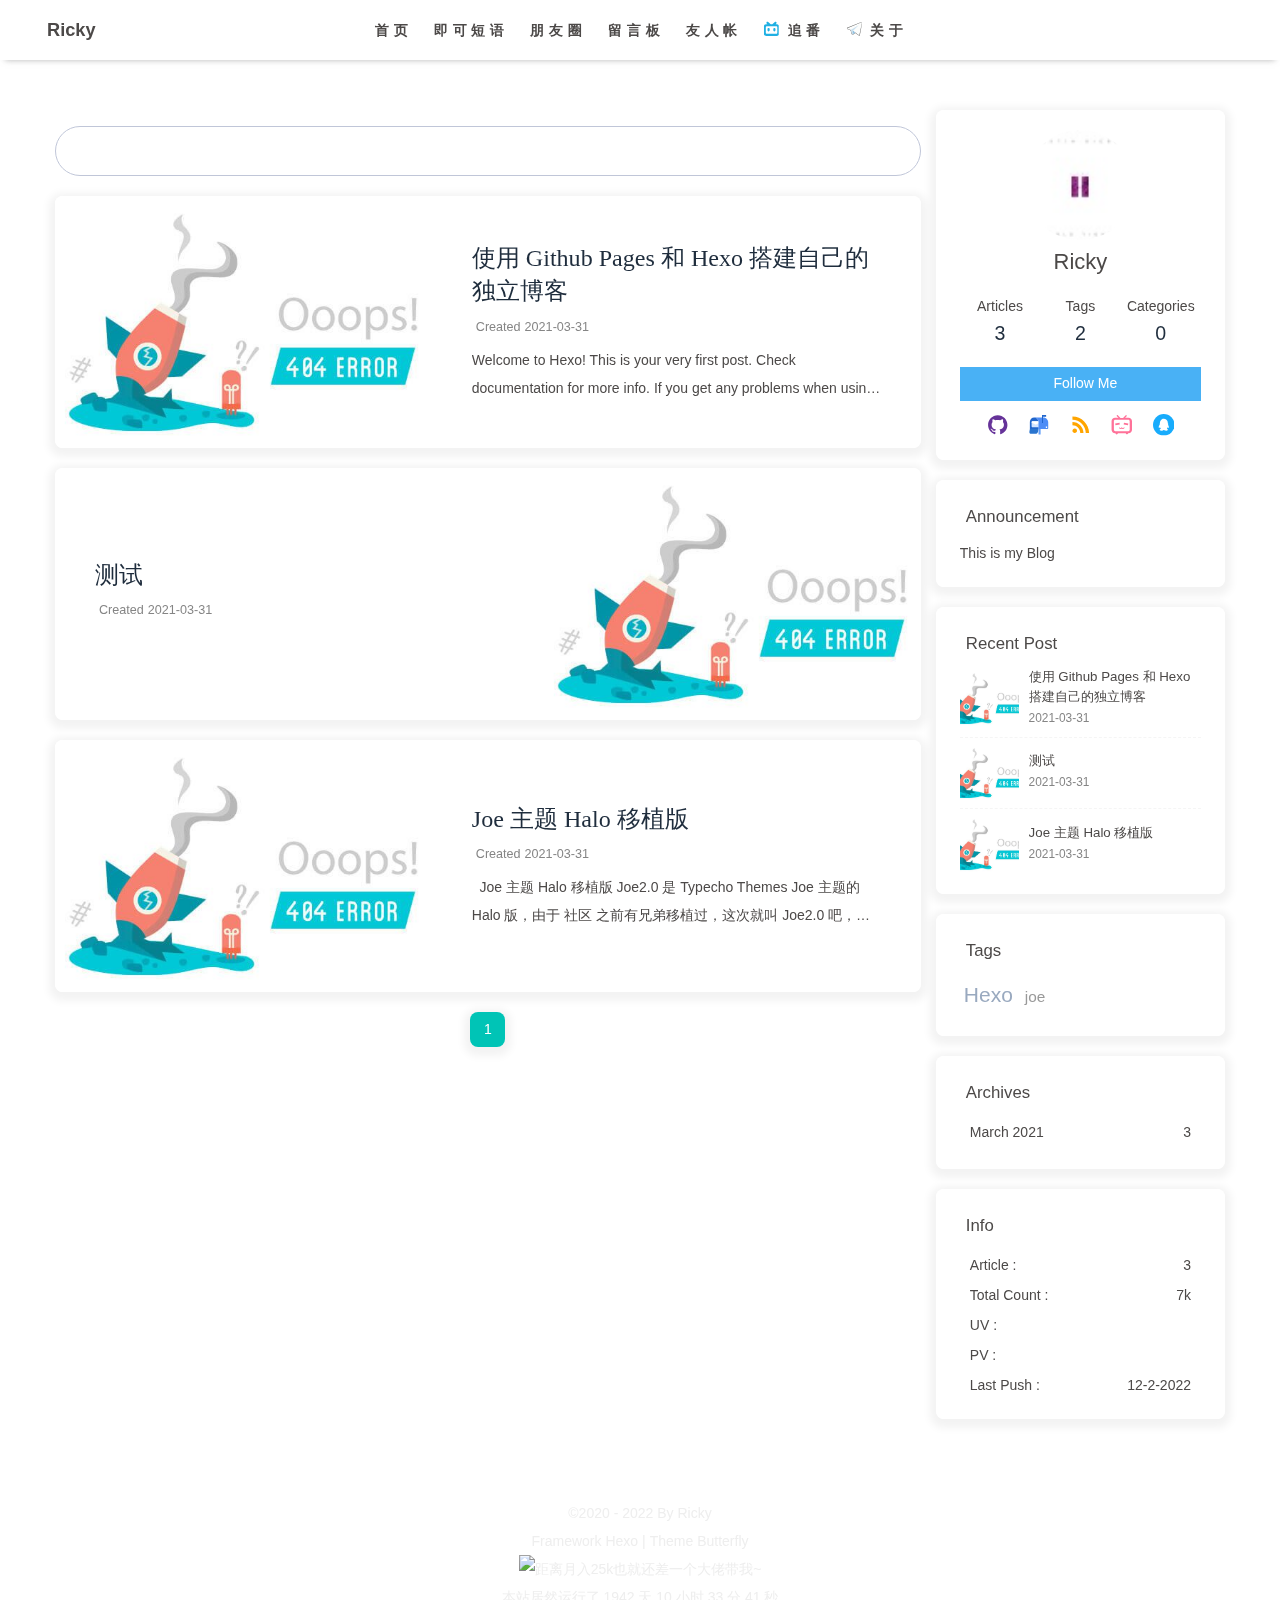
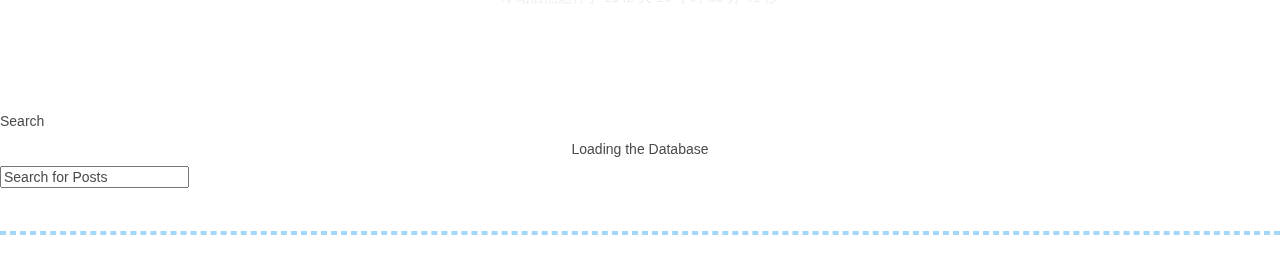
==== commit 3e688dfa: "Site updated: 2022-12-03 05:14:39" ====
--- a/index.html
+++ b/index.html
@@ -48,7 +48,7 @@
   isHome: true,
   isHighlightShrink: false,
   isToc: false,
-  postUpdate: '2022-12-03 04:58:34'
+  postUpdate: '2022-12-03 05:14:38'
 }</script><noscript><style type="text/css">
   #nav {
     opacity: 1
@@ -137,10 +137,10 @@
       }
     }
     detectApple()
-    })(window)</script><link rel="stylesheet" href="\css\zhheocar.css"><link rel="stylesheet" href="/css/loading-img.css"><link rel="stylesheet" href="\css\progress_bar.css"><link rel="stylesheet" href="\css\color.css"><link rel="stylesheet" href="/css/custom.css" media="defer" onload="this.media='all'"><link rel="stylesheet" href="/css/custom.css""><link rel="stylesheet" href="https://cdn.cbd.int/qweather-icons@1.1.1/font/qweather-icons.css"><link rel="stylesheet" href="/css/rightmenu.css"><link rel="stylesheet" href="/css/iconfont.css"><link rel="stylesheet" href="https://cdn.jsdelivr.net/gh/zhheo/JS-Heo@master/mainColor/heoMainColor.css"><link rel="stylesheet" href="https://cdn.jsdelivr.net/gh/zhheo/JS-Heo@main/tag-link/tag-link.css"><link rel="stylesheet" href="/css/essay_page/home_essay_bar.css"><link rel="stylesheet" href="https://npm.elemecdn.com/hexo-butterfly-swiper-anzhiyu-pro@1.0.4/lib/swiper.min.css"><link rel="stylesheet" href="/css/essay_page/essay_page.css"><link rel="stylesheet" href="/css/nav_menu.css"><link rel="stylesheet" href="https://lf3-cdn-tos.bytecdntp.com/cdn/expire-1-M/Swiper/8.0.6/swiper-bundle.min.css"><link rel="stylesheet" href="/css/comment-set.css"><!-- hexo injector head_end start --><link rel="stylesheet" href="https://cdn.jsdelivr.net/gh/Zfour/Butterfly-double-row-display@1.00/cardlistpost.min.css"/>
+    })(window)</script><link rel="stylesheet" href="\css\zhheocar.css"><link rel="stylesheet" href="/css/loading-img.css"><link rel="stylesheet" href="\css\progress_bar.css"><link rel="stylesheet" href="\css\color.css"><link rel="stylesheet" href="/css/custom.css" media="defer" onload="this.media='all'"><link rel="stylesheet" href="/css/custom.css""><link rel="stylesheet" href="https://cdn.cbd.int/qweather-icons@1.1.1/font/qweather-icons.css"><link rel="stylesheet" href="/css/rightmenu.css"><link rel="stylesheet" href="/css/iconfont.css"><link rel="stylesheet" href="https://cdn.jsdelivr.net/gh/zhheo/JS-Heo@master/mainColor/heoMainColor.css"><link rel="stylesheet" href="https://cdn.jsdelivr.net/gh/zhheo/JS-Heo@main/tag-link/tag-link.css"><link rel="stylesheet" href="/css/essay_page/home_essay_bar.css"><link rel="stylesheet" href="https://npm.elemecdn.com/hexo-butterfly-swiper-anzhiyu-pro@1.0.4/lib/swiper.min.css"><link rel="stylesheet" href="/css/essay_page/essay_page.css"><link rel="stylesheet" href="/css/nav_menu.css"><link rel="stylesheet" href="https://lf3-cdn-tos.bytecdntp.com/cdn/expire-1-M/Swiper/8.0.6/swiper-bundle.min.css"><link rel="stylesheet" href="/css/comment-set.css"><!-- hexo injector head_end start --><link rel="stylesheet" href="https://cdn.cbd.int/hexo-butterfly-categories-card@1.0.0/lib/categorybar.css"><link rel="stylesheet" href="https://cdn.jsdelivr.net/gh/Zfour/Butterfly-double-row-display@1.00/cardlistpost.min.css"/>
 <style>#recent-posts > .recent-post-item >.recent-post-info > .article-meta-wrap > .tags:before {content:"\A";
   white-space: pre;}#recent-posts > .recent-post-item >.recent-post-info > .article-meta-wrap > .tags > .article-meta__separator{display:none}</style>
-<link rel="stylesheet" href="https://cdn.cbd.int/hexo-butterfly-categories-card@1.0.0/lib/categorybar.css"><link rel="stylesheet" href="https://npm.elemecdn.com/anzhiyu-blog@2.0.4/css/runtime/runtime.min.css" media="print" onload="this.media='all'"><link rel="stylesheet" href="https://cdn.cbd.int/hexo-butterfly-swiper-anzhiyu-pro/lib/swiper.min.css" media="print" onload="this.media='all'"><link rel="stylesheet" href="https://cdn.cbd.int/hexo-butterfly-swiper-anzhiyu-pro/lib/swiperstyle.css" media="print" onload="this.media='all'"><link rel="stylesheet" href="https://cdn.cbd.int/hexo-butterfly-swiper-anzhiyu-pro/lib/categoryGroup.css" media="print" onload="this.media='all'"><link rel="stylesheet" href="https://cdn.cbd.int/hexo-butterfly-tag-plugins-plus@latest/lib/assets/font-awesome-animation.min.css" media="defer" onload="this.media='all'"><link rel="stylesheet" href="https://cdn.cbd.int/hexo-butterfly-tag-plugins-plus@latest/lib/tag_plugins.css" media="defer" onload="this.media='all'"><script src="https://cdn.cbd.int/hexo-butterfly-tag-plugins-plus@latest/lib/assets/carousel-touch.js"></script><!-- hexo injector head_end end --><meta name="generator" content="Hexo 5.4.2"><link rel="alternate" href="/atom.xml" title="Ricky" type="application/atom+xml">
+<link rel="stylesheet" href="https://npm.elemecdn.com/anzhiyu-blog@2.0.4/css/runtime/runtime.min.css" media="print" onload="this.media='all'"><link rel="stylesheet" href="https://cdn.cbd.int/hexo-butterfly-swiper-anzhiyu-pro/lib/swiper.min.css" media="print" onload="this.media='all'"><link rel="stylesheet" href="https://cdn.cbd.int/hexo-butterfly-swiper-anzhiyu-pro/lib/swiperstyle.css" media="print" onload="this.media='all'"><link rel="stylesheet" href="https://cdn.cbd.int/hexo-butterfly-swiper-anzhiyu-pro/lib/categoryGroup.css" media="print" onload="this.media='all'"><link rel="stylesheet" href="https://cdn.cbd.int/hexo-butterfly-tag-plugins-plus@latest/lib/assets/font-awesome-animation.min.css" media="defer" onload="this.media='all'"><link rel="stylesheet" href="https://cdn.cbd.int/hexo-butterfly-tag-plugins-plus@latest/lib/tag_plugins.css" media="defer" onload="this.media='all'"><script src="https://cdn.cbd.int/hexo-butterfly-tag-plugins-plus@latest/lib/assets/carousel-touch.js"></script><!-- hexo injector head_end end --><meta name="generator" content="Hexo 5.4.2"><link rel="alternate" href="/atom.xml" title="Ricky" type="application/atom+xml">
 </head><body><div id="loading-box" onclick="document.getElementById(&quot;loading-box&quot;).classList.add(&quot;loaded&quot;)"><div class="loading-bg"><div class="loading-img"></div><div class="loading-image-dot"></div></div></div><script>const preloader = {
   endLoading: () => {
     document.body.style.overflow = 'auto';
@@ -157,7 +157,7 @@
 if (true) {
   document.addEventListener('pjax:send', () => { preloader.initLoading() })
   document.addEventListener('pjax:complete', () => { preloader.endLoading() })
-}</script><link rel="stylesheet" href="/css/progress_bar.css"/><script src="https://cdn.jsdelivr.net/npm/pace-js/pace.min.js"></script><div id="sidebar"><div id="menu-mask"></div><div id="sidebar-menus"><div class="avatar-img is-center"><img src="/img/og.jpg" onerror="onerror=null;src='/img/friend_404.gif'" alt="avatar"/></div><div class="sidebar-site-data site-data is-center"><a href="/archives/"><div class="headline">Articles</div><div class="length-num">2</div></a><a href="/tags/"><div class="headline">Tags</div><div class="length-num">1</div></a><a href="/categories/"><div class="headline">Categories</div><div class="length-num">0</div></a></div><hr/><div class="menus_items"><div class="menus_item"><a class="site-page faa-parent animated-hover" href="/"><i class="fa-fw fas fa-home faa-tada"></i><span> 首页</span></a></div><div class="menus_item"><a class="site-page faa-parent animated-hover" href="/essay/"><i class="fa-fw fas fa-comment-dots faa-tada"></i><span> 即可短语</span></a></div><div class="menus_item"><a class="site-page faa-parent animated-hover" href="/fcircle/"><i class="fa-fw fab fa-artstation faa-tada"></i><span> 朋友圈</span></a></div><div class="menus_item"><a class="site-page faa-parent animated-hover" href="/comments/"><i class="fa-fw fas fa-envelope faa-tada"></i><span> 留言板</span></a></div><div class="menus_item"><a class="site-page faa-parent animated-hover" href="/link/"><i class="fa-fw fas fa-link faa-tada"></i><span> 友人帐</span></a></div><div class="menus_item"><a class="site-page faa-parent animated-hover" href="/bangumis/"><svg class="icon faa-tada" aria-hidden="true"><use xlink:href="#icon-bilibili1"></use></svg><span> 追番</span></a></div><div class="menus_item"><a class="site-page faa-parent animated-hover" href="/about/"><svg class="icon faa-tada" aria-hidden="true"><use xlink:href="#icon-zhifeiji"></use></svg><span> 关于</span></a></div></div></div></div><div class="page" id="body-wrap"><header class="not-top-img" id="page-header"><nav id="nav"><span id="blog_name"><div class="back-home-button" tabindex="-1"><i class="back-home-button-icon fas fa-grip-vertical"></i><div class="back-menu-list-groups"><div class="back-menu-list-group"><div class="back-menu-list-title">网页</div><div class="back-menu-list"><a class="back-menu-item" href="/" title="前往博客主页" target="_blank" one-link-mark="yes"><img class="back-menu-item-icon" src="https://image.anzhiy.cn/adminuploads/1/2022/09/05/6315ec9737ac4.png"/><span class="back-menu-item-text">博客</span></a><a class="back-menu-item" href="https://www.cloud.anzhiy.cn/" rel="external nofollow" title="前往云盘主页" target="_blank" one-link-mark="yes"><img class="back-menu-item-icon" src="https://image.anzhiy.cn/adminuploads/1/2022/09/15/63232b7d91d22.jpg"/><span class="back-menu-item-text">云盘主页</span></a><a class="back-menu-item" href="https://cloud.anzhiy.cn/" rel="external nofollow" title="前往安知鱼云盘" target="_blank" one-link-mark="yes"><img class="back-menu-item-icon" src="https://image.anzhiy.cn/adminuploads/1/2022/04/27/6268e7d9de532.png"/><span class="back-menu-item-text">安知鱼云盘</span></a></div></div><div class="back-menu-list-group"><div class="back-menu-list-title">项目</div><div class="back-menu-list"><a class="back-menu-item" href="http://blgou.net/#/main/home" title="查看德信官网" target="_blank" rel="noopener nofollow" one-link-mark="yes"><img class="back-menu-item-icon" src="https://image.anzhiy.cn/adminuploads/1/2022/09/15/6322cd942dbd9.png"/><span class="back-menu-item-text">德信官网</span></a></div></div></div></div><a id="site-name" href="/"><div class="title">Ricky</div><i class="fa-solid fa-house"></i></a></span><div class="mask-name-container"><center id="name-container"><a id="page-name" href="javascript:rmf.scrollToTop()">PAGE_NAME</a></center></div><div id="menus"><div class="nav-button" id="search-button"><a class="site-page social-icon search"><i class="fas fa-search fa-fw"></i><span> Search</span></a></div><div class="nav-button" id="darkmode_navswitch"><a class="darkmode_switchbutton" type="button" title="Switch Between Light And Dark Mode" onclick="rmf.switchDarkMode()"><i class="fas fa-adjust"></i></a></div><div class="nav-button" id="nav-totop"><a class="totopbtn"><i class="fas fa-arrow-up"></i><span id="percent" onclick="btf.scrollToDest(0,500)">0</span></a></div><div class="menus_items"><div class="menus_item"><a class="site-page faa-parent animated-hover" href="/"><i class="fa-fw fas fa-home faa-tada"></i><span> 首页</span></a></div><div class="menus_item"><a class="site-page faa-parent animated-hover" href="/essay/"><i class="fa-fw fas fa-comment-dots faa-tada"></i><span> 即可短语</span></a></div><div class="menus_item"><a class="site-page faa-parent animated-hover" href="/fcircle/"><i class="fa-fw fab fa-artstation faa-tada"></i><span> 朋友圈</span></a></div><div class="menus_item"><a class="site-page faa-parent animated-hover" href="/comments/"><i class="fa-fw fas fa-envelope faa-tada"></i><span> 留言板</span></a></div><div class="menus_item"><a class="site-page faa-parent animated-hover" href="/link/"><i class="fa-fw fas fa-link faa-tada"></i><span> 友人帐</span></a></div><div class="menus_item"><a class="site-page faa-parent animated-hover" href="/bangumis/"><svg class="icon faa-tada" aria-hidden="true"><use xlink:href="#icon-bilibili1"></use></svg><span> 追番</span></a></div><div class="menus_item"><a class="site-page faa-parent animated-hover" href="/about/"><svg class="icon faa-tada" aria-hidden="true"><use xlink:href="#icon-zhifeiji"></use></svg><span> 关于</span></a></div></div><div id="toggle-menu"><a class="site-page"><i class="fas fa-bars fa-fw"></i></a></div></div></nav></header><main class="layout" id="content-inner"><div class="recent-posts" id="recent-posts"><div class="bbTimeList container" id="bbTimeList"><svg class="icon bber-logo iconfont icon-chrome" onclick="pjax.loadUrl(&quot;/essay/&quot;)" title="即刻短文"><use xlink:href="#icon-chrome"></use></svg><div class="swiper-container swiper-no-swiping essay_bar_swiper_container" id="bbtalk" tabindex="-1"><div class="swiper-wrapper" id="bber-talk" onclick="pjax.loadUrl(&quot;/essay/&quot;)"><div class="li-style swiper-slide">终于把相册集搞定了, 耶✌️, 瀑布流在滑动滚动条一个视口范围上下100的情况执行一次, 到底部停止监听让性能高了好多，再也不会布局混乱🤪了</div><div class="li-style swiper-slide">搜索🔍支持缩略图显示啦（默认获取文章内容的第一张图片）</div><div class="li-style swiper-slide">遇见彩虹🌈吃定彩虹 [图片]</div><div class="li-style swiper-slide">ThreeJs API真多丫</div><div class="li-style swiper-slide">她画的老妈真的好丑哈哈哈哈哈哈，但是真的可以一眼认出来哎hhhhhh [图片]</div><div class="li-style swiper-slide">妹妹强制要求我买走了她的两幅画 -¥30 [图片]</div><div class="li-style swiper-slide">歌曲推荐</div></div></div><i class="bber-gotobb fas fa-arrow-circle-right" onclick="pjax.loadUrl(&quot;/essay/&quot;)" title="查看全文"></i></div><div class="recent-post-item"><div class="post_cover left"><a href="/posts/ddae.html" title="使用 Github Pages 和 Hexo 搭建自己的独立博客"><img class="post_bg" src="https://npm.elemecdn.com/anzhiyu-blog@1.1.6/img/post/blog-construct/banner.jpg" onerror="this.onerror=null;this.src='/img/404.jpg'" alt="使用 Github Pages 和 Hexo 搭建自己的独立博客"></a></div><div class="recent-post-info"><a class="article-title" href="/posts/ddae.html" title="使用 Github Pages 和 Hexo 搭建自己的独立博客">使用 Github Pages 和 Hexo 搭建自己的独立博客</a><div class="article-meta-wrap"><span class="post-meta-date"><i class="far fa-calendar-alt"></i><span class="article-meta-label">Created</span><time datetime="2021-03-31T05:26:54.000Z" title="Created 2021-03-31 13:26:54">2021-03-31</time></span></div><div class="content">Welcome to Hexo! This is your very first post. Check documentation for more info. If you get any problems when using Hexo, you can find the answer in troubleshooting or you can ask me on GitHub.
+}</script><link rel="stylesheet" href="/css/progress_bar.css"/><script src="https://cdn.jsdelivr.net/npm/pace-js/pace.min.js"></script><div id="sidebar"><div id="menu-mask"></div><div id="sidebar-menus"><div class="avatar-img is-center"><img src="/img/og.jpg" onerror="onerror=null;src='/img/friend_404.gif'" alt="avatar"/></div><div class="sidebar-site-data site-data is-center"><a href="/archives/"><div class="headline">Articles</div><div class="length-num">3</div></a><a href="/tags/"><div class="headline">Tags</div><div class="length-num">2</div></a><a href="/categories/"><div class="headline">Categories</div><div class="length-num">0</div></a></div><hr/><div class="menus_items"><div class="menus_item"><a class="site-page faa-parent animated-hover" href="/"><i class="fa-fw fas fa-home faa-tada"></i><span> 首页</span></a></div><div class="menus_item"><a class="site-page faa-parent animated-hover" href="/essay/"><i class="fa-fw fas fa-comment-dots faa-tada"></i><span> 即可短语</span></a></div><div class="menus_item"><a class="site-page faa-parent animated-hover" href="/fcircle/"><i class="fa-fw fab fa-artstation faa-tada"></i><span> 朋友圈</span></a></div><div class="menus_item"><a class="site-page faa-parent animated-hover" href="/comments/"><i class="fa-fw fas fa-envelope faa-tada"></i><span> 留言板</span></a></div><div class="menus_item"><a class="site-page faa-parent animated-hover" href="/link/"><i class="fa-fw fas fa-link faa-tada"></i><span> 友人帐</span></a></div><div class="menus_item"><a class="site-page faa-parent animated-hover" href="/bangumis/"><svg class="icon faa-tada" aria-hidden="true"><use xlink:href="#icon-bilibili1"></use></svg><span> 追番</span></a></div><div class="menus_item"><a class="site-page faa-parent animated-hover" href="/about/"><svg class="icon faa-tada" aria-hidden="true"><use xlink:href="#icon-zhifeiji"></use></svg><span> 关于</span></a></div></div></div></div><div class="page" id="body-wrap"><header class="not-top-img" id="page-header"><nav id="nav"><span id="blog_name"><div class="back-home-button" tabindex="-1"><i class="back-home-button-icon fas fa-grip-vertical"></i><div class="back-menu-list-groups"><div class="back-menu-list-group"><div class="back-menu-list-title">网页</div><div class="back-menu-list"><a class="back-menu-item" href="/" title="前往博客主页" target="_blank" one-link-mark="yes"><img class="back-menu-item-icon" src="https://image.anzhiy.cn/adminuploads/1/2022/09/05/6315ec9737ac4.png"/><span class="back-menu-item-text">博客</span></a><a class="back-menu-item" href="https://www.cloud.anzhiy.cn/" rel="external nofollow" title="前往云盘主页" target="_blank" one-link-mark="yes"><img class="back-menu-item-icon" src="https://image.anzhiy.cn/adminuploads/1/2022/09/15/63232b7d91d22.jpg"/><span class="back-menu-item-text">云盘主页</span></a><a class="back-menu-item" href="https://cloud.anzhiy.cn/" rel="external nofollow" title="前往安知鱼云盘" target="_blank" one-link-mark="yes"><img class="back-menu-item-icon" src="https://image.anzhiy.cn/adminuploads/1/2022/04/27/6268e7d9de532.png"/><span class="back-menu-item-text">安知鱼云盘</span></a></div></div><div class="back-menu-list-group"><div class="back-menu-list-title">项目</div><div class="back-menu-list"><a class="back-menu-item" href="http://blgou.net/#/main/home" title="查看德信官网" target="_blank" rel="noopener nofollow" one-link-mark="yes"><img class="back-menu-item-icon" src="https://image.anzhiy.cn/adminuploads/1/2022/09/15/6322cd942dbd9.png"/><span class="back-menu-item-text">德信官网</span></a></div></div></div></div><a id="site-name" href="/"><div class="title">Ricky</div><i class="fa-solid fa-house"></i></a></span><div class="mask-name-container"><center id="name-container"><a id="page-name" href="javascript:rmf.scrollToTop()">PAGE_NAME</a></center></div><div id="menus"><div class="nav-button" id="search-button"><a class="site-page social-icon search"><i class="fas fa-search fa-fw"></i><span> Search</span></a></div><div class="nav-button" id="darkmode_navswitch"><a class="darkmode_switchbutton" type="button" title="Switch Between Light And Dark Mode" onclick="rmf.switchDarkMode()"><i class="fas fa-adjust"></i></a></div><div class="nav-button" id="nav-totop"><a class="totopbtn"><i class="fas fa-arrow-up"></i><span id="percent" onclick="btf.scrollToDest(0,500)">0</span></a></div><div class="menus_items"><div class="menus_item"><a class="site-page faa-parent animated-hover" href="/"><i class="fa-fw fas fa-home faa-tada"></i><span> 首页</span></a></div><div class="menus_item"><a class="site-page faa-parent animated-hover" href="/essay/"><i class="fa-fw fas fa-comment-dots faa-tada"></i><span> 即可短语</span></a></div><div class="menus_item"><a class="site-page faa-parent animated-hover" href="/fcircle/"><i class="fa-fw fab fa-artstation faa-tada"></i><span> 朋友圈</span></a></div><div class="menus_item"><a class="site-page faa-parent animated-hover" href="/comments/"><i class="fa-fw fas fa-envelope faa-tada"></i><span> 留言板</span></a></div><div class="menus_item"><a class="site-page faa-parent animated-hover" href="/link/"><i class="fa-fw fas fa-link faa-tada"></i><span> 友人帐</span></a></div><div class="menus_item"><a class="site-page faa-parent animated-hover" href="/bangumis/"><svg class="icon faa-tada" aria-hidden="true"><use xlink:href="#icon-bilibili1"></use></svg><span> 追番</span></a></div><div class="menus_item"><a class="site-page faa-parent animated-hover" href="/about/"><svg class="icon faa-tada" aria-hidden="true"><use xlink:href="#icon-zhifeiji"></use></svg><span> 关于</span></a></div></div><div id="toggle-menu"><a class="site-page"><i class="fas fa-bars fa-fw"></i></a></div></div></nav></header><main class="layout" id="content-inner"><div class="recent-posts" id="recent-posts"><div class="bbTimeList container" id="bbTimeList"><svg class="icon bber-logo iconfont icon-chrome" onclick="pjax.loadUrl(&quot;/essay/&quot;)" title="即刻短文"><use xlink:href="#icon-chrome"></use></svg><div class="swiper-container swiper-no-swiping essay_bar_swiper_container" id="bbtalk" tabindex="-1"><div class="swiper-wrapper" id="bber-talk" onclick="pjax.loadUrl(&quot;/essay/&quot;)"><div class="li-style swiper-slide">终于把相册集搞定了, 耶✌️, 瀑布流在滑动滚动条一个视口范围上下100的情况执行一次, 到底部停止监听让性能高了好多，再也不会布局混乱🤪了</div><div class="li-style swiper-slide">搜索🔍支持缩略图显示啦（默认获取文章内容的第一张图片）</div><div class="li-style swiper-slide">遇见彩虹🌈吃定彩虹 [图片]</div><div class="li-style swiper-slide">ThreeJs API真多丫</div><div class="li-style swiper-slide">她画的老妈真的好丑哈哈哈哈哈哈，但是真的可以一眼认出来哎hhhhhh [图片]</div><div class="li-style swiper-slide">妹妹强制要求我买走了她的两幅画 -¥30 [图片]</div><div class="li-style swiper-slide">歌曲推荐</div></div></div><i class="bber-gotobb fas fa-arrow-circle-right" onclick="pjax.loadUrl(&quot;/essay/&quot;)" title="查看全文"></i></div><div class="recent-post-item"><div class="post_cover left"><a href="/posts/ddae.html" title="使用 Github Pages 和 Hexo 搭建自己的独立博客"><img class="post_bg" src="https://npm.elemecdn.com/anzhiyu-blog@1.1.6/img/post/blog-construct/banner.jpg" onerror="this.onerror=null;this.src='/img/404.jpg'" alt="使用 Github Pages 和 Hexo 搭建自己的独立博客"></a></div><div class="recent-post-info"><a class="article-title" href="/posts/ddae.html" title="使用 Github Pages 和 Hexo 搭建自己的独立博客">使用 Github Pages 和 Hexo 搭建自己的独立博客</a><div class="article-meta-wrap"><span class="post-meta-date"><i class="far fa-calendar-alt"></i><span class="article-meta-label">Created</span><time datetime="2021-03-31T05:26:54.000Z" title="Created 2021-03-31 13:26:54">2021-03-31</time></span></div><div class="content">Welcome to Hexo! This is your very first post. Check documentation for more info. If you get any problems when using Hexo, you can find the answer in troubleshooting or you can ask me on GitHub.
 Quick StartCreate a new post1$ hexo new &quot;My New Post&quot;
 More info: Writing
 Run server1$ hexo server
@@ -168,7 +168,48 @@
 More info: Deployment
 </div></div></div><div class="recent-post-item"><div class="post_cover right"><a href="/posts/001e.html" title="测试"><img class="post_bg" src="https://npm.elemecdn.com/anzhiyu-blog@1.1.6/img/post/blog-construct/banner.jpg" onerror="this.onerror=null;this.src='/img/404.jpg'" alt="测试"></a></div><div class="recent-post-info"><a class="article-title" href="/posts/001e.html" title="测试">测试</a><div class="article-meta-wrap"><span class="post-meta-date"><i class="far fa-calendar-alt"></i><span class="article-meta-label">Created</span><time datetime="2021-03-31T05:26:54.000Z" title="Created 2021-03-31 13:26:54">2021-03-31</time></span></div><div class="content">
   
-</div></div></div><nav id="pagination"><div class="pagination"><span class="page-number current">1</span></div></nav></div><div class="aside-content" id="aside-content"><div class="card-widget card-info"><div class="is-center"><div class="avatar-img"><img src="/img/og.jpg" onerror="this.onerror=null;this.src='/img/friend_404.gif'" alt="avatar"/></div><div class="author-info__name">Ricky</div><div class="author-info__description"></div></div><div class="card-info-data site-data is-center"><a href="/archives/"><div class="headline">Articles</div><div class="length-num">2</div></a><a href="/tags/"><div class="headline">Tags</div><div class="length-num">1</div></a><a href="/categories/"><div class="headline">Categories</div><div class="length-num">0</div></a></div><a id="card-info-btn" target="_blank" rel="noopener" href="https://github.com/xxxxxx"><i class="fab fa-github"></i><span>Follow Me</span></a><div class="card-info-social-icons is-center"><a class="social-icon faa-parent animated-hover" href="https://github.com/anzhiyu-c" target="_blank" title="Github"><svg class="icon faa-tada" aria-hidden="true"><use xlink:href="#icon-gitHub"></use></svg></a><a class="social-icon faa-parent animated-hover" href="https://mail.qq.com/cgi-bin/qm_share?t=qm_mailme&amp;email=2268025923@qq.com" target="_blank" title="Email"><svg class="icon faa-tada" aria-hidden="true"><use xlink:href="#icon-youxiang"></use></svg></a><a class="social-icon faa-parent animated-hover" href="/atom.xml" target="_blank" title="RSS"><svg class="icon faa-tada" aria-hidden="true"><use xlink:href="#icon-rss"></use></svg></a><a class="social-icon faa-parent animated-hover" href="https://space.bilibili.com/372204786" target="_blank" title="BiliBili"><svg class="icon faa-tada" aria-hidden="true"><use xlink:href="#icon-bilibili"></use></svg></a><a class="social-icon faa-parent animated-hover" href="tencent://Message/?Uin=2268025923&amp;amp;websiteName=local.edu.com:8888=&amp;amp;Menu=yes" target="_blank" title="QQ"><svg class="icon faa-tada" aria-hidden="true"><use xlink:href="#icon-QQ1"></use></svg></a></div></div><div class="card-widget card-announcement"><div class="item-headline"><i class="fas fa-bullhorn fa-shake"></i><span>Announcement</span></div><div class="announcement_content">This is my Blog</div></div><div class="sticky_layout"><div class="card-widget card-recent-post"><div class="item-headline"><i class="fas fa-history"></i><span>Recent Post</span></div><div class="aside-list"><div class="aside-list-item"><a class="thumbnail" href="/posts/ddae.html" title="使用 Github Pages 和 Hexo 搭建自己的独立博客"><img src="https://npm.elemecdn.com/anzhiyu-blog@1.1.6/img/post/blog-construct/banner.jpg" onerror="this.onerror=null;this.src='/img/404.jpg'" alt="使用 Github Pages 和 Hexo 搭建自己的独立博客"/></a><div class="content"><a class="title" href="/posts/ddae.html" title="使用 Github Pages 和 Hexo 搭建自己的独立博客">使用 Github Pages 和 Hexo 搭建自己的独立博客</a><time datetime="2021-03-31T05:26:54.000Z" title="Created 2021-03-31 13:26:54">2021-03-31</time></div></div><div class="aside-list-item"><a class="thumbnail" href="/posts/001e.html" title="测试"><img src="https://npm.elemecdn.com/anzhiyu-blog@1.1.6/img/post/blog-construct/banner.jpg" onerror="this.onerror=null;this.src='/img/404.jpg'" alt="测试"/></a><div class="content"><a class="title" href="/posts/001e.html" title="测试">测试</a><time datetime="2021-03-31T05:26:54.000Z" title="Created 2021-03-31 13:26:54">2021-03-31</time></div></div></div></div><div class="card-widget card-tags"><div class="item-headline"><i class="fas fa-tags"></i><span>Tags</span></div><div class="card-tag-cloud"><a href="/tags/Hexo/" style="font-size: 1.1em; color: #999">Hexo</a></div></div><div class="card-widget card-archives"><div class="item-headline"><i class="fas fa-archive"></i><span>Archives</span></div><ul class="card-archive-list"><li class="card-archive-list-item"><a class="card-archive-list-link" href="/archives/2021/03/"><span class="card-archive-list-date">March 2021</span><span class="card-archive-list-count">2</span></a></li></ul></div><div class="card-widget card-webinfo"><div class="item-headline"><i class="fas fa-chart-line"></i><span>Info</span></div><div class="webinfo"><div class="webinfo-item"><div class="item-name">Article :</div><div class="item-count">2</div></div><div class="webinfo-item"><div class="item-name">Total Count :</div><div class="item-count">75</div></div><div class="webinfo-item"><div class="item-name">UV :</div><div class="item-count" id="busuanzi_value_site_uv"><i class="fa-solid fa-spinner fa-spin"></i></div></div><div class="webinfo-item"><div class="item-name">PV :</div><div class="item-count" id="busuanzi_value_site_pv"><i class="fa-solid fa-spinner fa-spin"></i></div></div><div class="webinfo-item"><div class="item-name">Last Push :</div><div class="item-count" id="last-push-date" data-lastPushDate="2022-12-02T20:58:34.441Z"><i class="fa-solid fa-spinner fa-spin"></i></div></div></div></div></div></div></main><footer id="footer"><div id="footer-wrap"><div class="copyright">&copy;2020 - 2022 By Ricky</div><div class="framework-info"><span>Framework </span><a target="_blank" rel="noopener" href="https://hexo.io">Hexo</a><span class="footer-separator">|</span><span>Theme </span><a target="_blank" rel="noopener" href="https://github.com/jerryc127/hexo-theme-butterfly">Butterfly</a></div></div></footer></div><div id="rightside"><div id="rightside-config-hide"><button id="darkmode" type="button" title="Switch Between Light And Dark Mode"><i class="fas fa-adjust"></i></button><button id="hide-aside-btn" type="button" title="Toggle between single-column and double-column"><i class="fas fa-arrows-alt-h"></i></button></div><div id="rightside-config-show"><button id="rightside_config" type="button" title="Setting"><i class="fas fa-cog fa-spin"></i></button><button id="go-up" type="button" title="Back To Top"><i class="fas fa-arrow-up"></i></button></div></div><div id="local-search"><div class="search-dialog"><nav class="search-nav"><span class="search-dialog-title">Search</span><span id="loading-status"></span><button class="search-close-button"><i class="fas fa-times"></i></button></nav><div class="is-center" id="loading-database"><i class="fas fa-spinner fa-pulse"></i><span>  Loading the Database</span></div><div class="search-wrap"><div id="local-search-input"><div class="local-search-box"><input class="local-search-box--input" placeholder="Search for Posts" type="text"/></div></div><hr/><div id="local-search-results"></div></div></div><div id="search-mask"></div></div><div id="rightMenu"><div class="rightMenu-group rightMenu-small"><a class="rightMenu-item" href="javascript:window.history.back();"><i class="fa fa-arrow-left"></i></a><a class="rightMenu-item" href="javascript:window.history.forward();"><i class="fa fa-arrow-right"></i></a><a class="rightMenu-item" href="javascript:window.location.reload();"><i class="fa fa-refresh"></i></a><a class="rightMenu-item" href="javascript:rmf.scrollToTop();"><i class="fa fa-arrow-up"></i></a></div><div class="rightMenu-group rightMenu-line hide" id="menu-text"><a class="rightMenu-item" href="javascript:rmf.copySelect();"><i class="fa fa-copy"></i><span>复制</span></a><a class="rightMenu-item" href="javascript:window.open(&quot;https://www.baidu.com/s?wd=&quot;+window.getSelection().toString());window.location.reload();"><i class="iconfont icon-baidu"></i><span>百度搜索</span></a></div><div class="rightMenu-group rightMenu-line hide" id="menu-too"><a class="rightMenu-item" href="javascript:window.open(window.getSelection().toString());window.location.reload();"><i class="fa fa-link"></i><span>转到链接</span></a></div><div class="rightMenu-group rightMenu-line hide" id="menu-paste"><a class="rightMenu-item" href="javascript:rmf.paste()"><i class="fa fa-copy"></i><span>粘贴</span></a></div><div class="rightMenu-group rightMenu-line hide" id="menu-post"><a class="rightMenu-item" href="#post-comment"><i class="fas fa-comment"></i><span>空降评论</span></a><a class="rightMenu-item" href="javascript:rmf.copyWordsLink()"><i class="fa fa-link"></i><span>复制本文地址</span></a></div><div class="rightMenu-group rightMenu-line hide" id="menu-to"><a class="rightMenu-item" href="javascript:rmf.openWithNewTab()"><i class="fa fa-window-restore"></i><span>新窗口打开</span></a><a class="rightMenu-item" id="menu-too" href="javascript:rmf.open()"><i class="fa fa-link"></i><span>转到链接</span></a><a class="rightMenu-item" href="javascript:rmf.copyLink()"><i class="fa fa-copy"></i><span>复制链接</span></a></div><div class="rightMenu-group rightMenu-line hide" id="menu-img"><a class="rightMenu-item" href="./#post-comment"><i class="fa fa-download"></i><span>保存图片</span></a><a class="rightMenu-item" href="javascript:rmf.openWithNewTab()"><i class="fa fa-window-restore"></i><span>在新窗口打开</span></a><a class="rightMenu-item" href="javascript:rmf.click()"><i class="fa fa-arrows-alt"></i><span>全屏显示</span></a><a class="rightMenu-item" href="javascript:rmf.copyLink()"><i class="fa fa-copy"></i><span>复制图片链接</span></a></div><div class="rightMenu-group rightMenu-line"><a class="rightMenu-item" href="javascript:toRandomPost()"><i class="fa fa-paper-plane"></i><span>随便逛逛</span></a><a class="rightMenu-item" href="javascript:rmf.switchDarkMode();"><i class="fa fa-moon"></i><span>昼夜切换</span></a><a class="rightMenu-item" href="javascript:rmf.translate();"><i class="iconfont icon-fanti"></i><span>繁简转换</span></a><a class="rightMenu-item" href="javascript:rmf.switchReadMode();"><i class="fa fa-book"></i><span>阅读模式</span></a><a class="rightMenu-item" href="javascript:window.location.href=&quot;/about/&quot;;"><i class="fa fa-info-circle"></i><span>版权声明</span></a></div></div><div><script src="/js/utils.js"></script><script src="/js/main.js"></script><script src="https://cdn.jsdelivr.net/npm/@fancyapps/ui/dist/fancybox.umd.min.js"></script><script src="/js/search/local-search.js"></script><div class="js-pjax"></div><script src="\js\iconfont.js"></script><script src="\js\ali_font.js"></script><script src="\js\runtime.js"></script><script src="\js\title.js"></script><div class="aplayer no-destroy" data-id="1708664797" data-server="tencent" data-type="playlist"   data-order="list" data-fixed="true" data-preload="auto" data-autoplay="false" data-mutex="true" ></div><script type="text/javascript" src="https://cdn1.tianli0.top/npm/jquery@latest/dist/jquery.min.js"></script><script type="text/javascript" src="/js/rightmenu.js"></script><script async data-pjax src="/js/custom.js"></script><script async data-pjax src="/js/waterfall/waterfall.js"></script><script data-pjax src="https://npm.elemecdn.com/anzhiyu-blog@1.1.6/js/swiper.min.js"></script><script charset="UTF-8" id="LA_COLLECT" src="https://sdk.51.la/js-sdk-pro.min.js"></script><script src="https://sdk.51.la/perf/js-sdk-perf.min.js" crossorigin="anonymous"></script><script> LA.init({id:"JtDqVkyTMQBH3DTQ",ck:"JtDqVkyTMQBH3DTQ"})</script><script>new LingQue.Monitor().init({id:"JtDqVkyTMQBH3DTQ",sendSuspicious:true});</script><script async data-pjax src="/js/top_menu.js"></script><script async src="/js/comment-barrage.js"></script><script data-pjax src="https://lf3-cdn-tos.bytecdntp.com/cdn/expire-1-M/Swiper/8.0.6/swiper-bundle.min.js"></script><script src="https://cdn.jsdelivr.net/npm/pjax/pjax.min.js"></script><script>let pjaxSelectors = ["head > title","#config-diff","#body-wrap","#rightside-config-hide","#rightside-config-show","#web_bg",".js-pjax"]
+</div></div></div><div class="recent-post-item"><div class="post_cover left"><a href="/posts/dda1.html" title="Joe 主题 Halo 移植版"><img class="post_bg" src="https://i.loli.net/2020/05/01/gkihqEjXxJ5UZ1C.jpg" onerror="this.onerror=null;this.src='/img/404.jpg'" alt="Joe 主题 Halo 移植版"></a></div><div class="recent-post-info"><a class="article-title" href="/posts/dda1.html" title="Joe 主题 Halo 移植版">Joe 主题 Halo 移植版</a><div class="article-meta-wrap"><span class="post-meta-date"><i class="far fa-calendar-alt"></i><span class="article-meta-label">Created</span><time datetime="2021-03-31T05:26:54.000Z" title="Created 2021-03-31 13:26:54">2021-03-31</time></span></div><div class="content">&nbsp;
+
+
+  
+    
+  
+
+
+Joe 主题 Halo 移植版
+
+
+  
+    
+  
+  
+    
+  
+  
+    
+  
+  
+    
+  
+
+
+
+Joe2.0 是 Typecho Themes Joe 主题的 Halo 版，由于 社区 之前有兄弟移植过，这次就叫 Joe2.0 吧，此次在原版主题上做了不少修改和适配，由原版的 php 模板调整为 freemarker， 移除了平台无关的特性，同时增加了一些平台特定的配置，保持灵活性的同时最大限度的移植了原版功能，希望大家喜欢 ❤️ 🌸 同时也要在此感谢原作者 Joe，欢迎大家加入 Joe2.0 交流群：850501175
+
+
+👀 预览主题📗 使用文档
+
+效果图 👇
+
+
+
+🌈 安装 &amp; 更新
+安装前请确保 Halo版本 和主题的兼容性，V1.0.10 及以上版本仅支持 Halo 1.5+，以下版本兼容到 Halo 1.4.11，请知悉。
+
+
+复制主题仓库地址 https://github.com/qinhua/halo-theme-joe2.0.git
+
+进入博客后台管理 外观-主题-安装-远 ...</div></div></div><nav id="pagination"><div class="pagination"><span class="page-number current">1</span></div></nav></div><div class="aside-content" id="aside-content"><div class="card-widget card-info"><div class="is-center"><div class="avatar-img"><img src="/img/og.jpg" onerror="this.onerror=null;this.src='/img/friend_404.gif'" alt="avatar"/></div><div class="author-info__name">Ricky</div><div class="author-info__description"></div></div><div class="card-info-data site-data is-center"><a href="/archives/"><div class="headline">Articles</div><div class="length-num">3</div></a><a href="/tags/"><div class="headline">Tags</div><div class="length-num">2</div></a><a href="/categories/"><div class="headline">Categories</div><div class="length-num">0</div></a></div><a id="card-info-btn" target="_blank" rel="noopener" href="https://github.com/xxxxxx"><i class="fab fa-github"></i><span>Follow Me</span></a><div class="card-info-social-icons is-center"><a class="social-icon faa-parent animated-hover" href="https://github.com/anzhiyu-c" target="_blank" title="Github"><svg class="icon faa-tada" aria-hidden="true"><use xlink:href="#icon-gitHub"></use></svg></a><a class="social-icon faa-parent animated-hover" href="https://mail.qq.com/cgi-bin/qm_share?t=qm_mailme&amp;email=2268025923@qq.com" target="_blank" title="Email"><svg class="icon faa-tada" aria-hidden="true"><use xlink:href="#icon-youxiang"></use></svg></a><a class="social-icon faa-parent animated-hover" href="/atom.xml" target="_blank" title="RSS"><svg class="icon faa-tada" aria-hidden="true"><use xlink:href="#icon-rss"></use></svg></a><a class="social-icon faa-parent animated-hover" href="https://space.bilibili.com/372204786" target="_blank" title="BiliBili"><svg class="icon faa-tada" aria-hidden="true"><use xlink:href="#icon-bilibili"></use></svg></a><a class="social-icon faa-parent animated-hover" href="tencent://Message/?Uin=2268025923&amp;amp;websiteName=local.edu.com:8888=&amp;amp;Menu=yes" target="_blank" title="QQ"><svg class="icon faa-tada" aria-hidden="true"><use xlink:href="#icon-QQ1"></use></svg></a></div></div><div class="card-widget card-announcement"><div class="item-headline"><i class="fas fa-bullhorn fa-shake"></i><span>Announcement</span></div><div class="announcement_content">This is my Blog</div></div><div class="sticky_layout"><div class="card-widget card-recent-post"><div class="item-headline"><i class="fas fa-history"></i><span>Recent Post</span></div><div class="aside-list"><div class="aside-list-item"><a class="thumbnail" href="/posts/ddae.html" title="使用 Github Pages 和 Hexo 搭建自己的独立博客"><img src="https://npm.elemecdn.com/anzhiyu-blog@1.1.6/img/post/blog-construct/banner.jpg" onerror="this.onerror=null;this.src='/img/404.jpg'" alt="使用 Github Pages 和 Hexo 搭建自己的独立博客"/></a><div class="content"><a class="title" href="/posts/ddae.html" title="使用 Github Pages 和 Hexo 搭建自己的独立博客">使用 Github Pages 和 Hexo 搭建自己的独立博客</a><time datetime="2021-03-31T05:26:54.000Z" title="Created 2021-03-31 13:26:54">2021-03-31</time></div></div><div class="aside-list-item"><a class="thumbnail" href="/posts/001e.html" title="测试"><img src="https://npm.elemecdn.com/anzhiyu-blog@1.1.6/img/post/blog-construct/banner.jpg" onerror="this.onerror=null;this.src='/img/404.jpg'" alt="测试"/></a><div class="content"><a class="title" href="/posts/001e.html" title="测试">测试</a><time datetime="2021-03-31T05:26:54.000Z" title="Created 2021-03-31 13:26:54">2021-03-31</time></div></div><div class="aside-list-item"><a class="thumbnail" href="/posts/dda1.html" title="Joe 主题 Halo 移植版"><img src="https://i.loli.net/2020/05/01/gkihqEjXxJ5UZ1C.jpg" onerror="this.onerror=null;this.src='/img/404.jpg'" alt="Joe 主题 Halo 移植版"/></a><div class="content"><a class="title" href="/posts/dda1.html" title="Joe 主题 Halo 移植版">Joe 主题 Halo 移植版</a><time datetime="2021-03-31T05:26:54.000Z" title="Created 2021-03-31 13:26:54">2021-03-31</time></div></div></div></div><div class="card-widget card-tags"><div class="item-headline"><i class="fas fa-tags"></i><span>Tags</span></div><div class="card-tag-cloud"><a href="/tags/Hexo/" style="font-size: 1.5em; color: #99a9bf">Hexo</a> <a href="/tags/joe/" style="font-size: 1.1em; color: #999">joe</a></div></div><div class="card-widget card-archives"><div class="item-headline"><i class="fas fa-archive"></i><span>Archives</span></div><ul class="card-archive-list"><li class="card-archive-list-item"><a class="card-archive-list-link" href="/archives/2021/03/"><span class="card-archive-list-date">March 2021</span><span class="card-archive-list-count">3</span></a></li></ul></div><div class="card-widget card-webinfo"><div class="item-headline"><i class="fas fa-chart-line"></i><span>Info</span></div><div class="webinfo"><div class="webinfo-item"><div class="item-name">Article :</div><div class="item-count">3</div></div><div class="webinfo-item"><div class="item-name">Total Count :</div><div class="item-count">7k</div></div><div class="webinfo-item"><div class="item-name">UV :</div><div class="item-count" id="busuanzi_value_site_uv"><i class="fa-solid fa-spinner fa-spin"></i></div></div><div class="webinfo-item"><div class="item-name">PV :</div><div class="item-count" id="busuanzi_value_site_pv"><i class="fa-solid fa-spinner fa-spin"></i></div></div><div class="webinfo-item"><div class="item-name">Last Push :</div><div class="item-count" id="last-push-date" data-lastPushDate="2022-12-02T21:14:37.970Z"><i class="fa-solid fa-spinner fa-spin"></i></div></div></div></div></div></div></main><footer id="footer"><div id="footer-wrap"><div class="copyright">&copy;2020 - 2022 By Ricky</div><div class="framework-info"><span>Framework </span><a target="_blank" rel="noopener" href="https://hexo.io">Hexo</a><span class="footer-separator">|</span><span>Theme </span><a target="_blank" rel="noopener" href="https://github.com/jerryc127/hexo-theme-butterfly">Butterfly</a></div></div></footer></div><div id="rightside"><div id="rightside-config-hide"><button id="darkmode" type="button" title="Switch Between Light And Dark Mode"><i class="fas fa-adjust"></i></button><button id="hide-aside-btn" type="button" title="Toggle between single-column and double-column"><i class="fas fa-arrows-alt-h"></i></button></div><div id="rightside-config-show"><button id="rightside_config" type="button" title="Setting"><i class="fas fa-cog fa-spin"></i></button><button id="go-up" type="button" title="Back To Top"><i class="fas fa-arrow-up"></i></button></div></div><div id="local-search"><div class="search-dialog"><nav class="search-nav"><span class="search-dialog-title">Search</span><span id="loading-status"></span><button class="search-close-button"><i class="fas fa-times"></i></button></nav><div class="is-center" id="loading-database"><i class="fas fa-spinner fa-pulse"></i><span>  Loading the Database</span></div><div class="search-wrap"><div id="local-search-input"><div class="local-search-box"><input class="local-search-box--input" placeholder="Search for Posts" type="text"/></div></div><hr/><div id="local-search-results"></div></div></div><div id="search-mask"></div></div><div id="rightMenu"><div class="rightMenu-group rightMenu-small"><a class="rightMenu-item" href="javascript:window.history.back();"><i class="fa fa-arrow-left"></i></a><a class="rightMenu-item" href="javascript:window.history.forward();"><i class="fa fa-arrow-right"></i></a><a class="rightMenu-item" href="javascript:window.location.reload();"><i class="fa fa-refresh"></i></a><a class="rightMenu-item" href="javascript:rmf.scrollToTop();"><i class="fa fa-arrow-up"></i></a></div><div class="rightMenu-group rightMenu-line hide" id="menu-text"><a class="rightMenu-item" href="javascript:rmf.copySelect();"><i class="fa fa-copy"></i><span>复制</span></a><a class="rightMenu-item" href="javascript:window.open(&quot;https://www.baidu.com/s?wd=&quot;+window.getSelection().toString());window.location.reload();"><i class="iconfont icon-baidu"></i><span>百度搜索</span></a></div><div class="rightMenu-group rightMenu-line hide" id="menu-too"><a class="rightMenu-item" href="javascript:window.open(window.getSelection().toString());window.location.reload();"><i class="fa fa-link"></i><span>转到链接</span></a></div><div class="rightMenu-group rightMenu-line hide" id="menu-paste"><a class="rightMenu-item" href="javascript:rmf.paste()"><i class="fa fa-copy"></i><span>粘贴</span></a></div><div class="rightMenu-group rightMenu-line hide" id="menu-post"><a class="rightMenu-item" href="#post-comment"><i class="fas fa-comment"></i><span>空降评论</span></a><a class="rightMenu-item" href="javascript:rmf.copyWordsLink()"><i class="fa fa-link"></i><span>复制本文地址</span></a></div><div class="rightMenu-group rightMenu-line hide" id="menu-to"><a class="rightMenu-item" href="javascript:rmf.openWithNewTab()"><i class="fa fa-window-restore"></i><span>新窗口打开</span></a><a class="rightMenu-item" id="menu-too" href="javascript:rmf.open()"><i class="fa fa-link"></i><span>转到链接</span></a><a class="rightMenu-item" href="javascript:rmf.copyLink()"><i class="fa fa-copy"></i><span>复制链接</span></a></div><div class="rightMenu-group rightMenu-line hide" id="menu-img"><a class="rightMenu-item" href="./#post-comment"><i class="fa fa-download"></i><span>保存图片</span></a><a class="rightMenu-item" href="javascript:rmf.openWithNewTab()"><i class="fa fa-window-restore"></i><span>在新窗口打开</span></a><a class="rightMenu-item" href="javascript:rmf.click()"><i class="fa fa-arrows-alt"></i><span>全屏显示</span></a><a class="rightMenu-item" href="javascript:rmf.copyLink()"><i class="fa fa-copy"></i><span>复制图片链接</span></a></div><div class="rightMenu-group rightMenu-line"><a class="rightMenu-item" href="javascript:toRandomPost()"><i class="fa fa-paper-plane"></i><span>随便逛逛</span></a><a class="rightMenu-item" href="javascript:rmf.switchDarkMode();"><i class="fa fa-moon"></i><span>昼夜切换</span></a><a class="rightMenu-item" href="javascript:rmf.translate();"><i class="iconfont icon-fanti"></i><span>繁简转换</span></a><a class="rightMenu-item" href="javascript:rmf.switchReadMode();"><i class="fa fa-book"></i><span>阅读模式</span></a><a class="rightMenu-item" href="javascript:window.location.href=&quot;/about/&quot;;"><i class="fa fa-info-circle"></i><span>版权声明</span></a></div></div><div><script src="/js/utils.js"></script><script src="/js/main.js"></script><script src="https://cdn.jsdelivr.net/npm/@fancyapps/ui/dist/fancybox.umd.min.js"></script><script src="/js/search/local-search.js"></script><div class="js-pjax"></div><script src="\js\iconfont.js"></script><script src="\js\ali_font.js"></script><script src="\js\runtime.js"></script><script src="\js\title.js"></script><div class="aplayer no-destroy" data-id="1708664797" data-server="tencent" data-type="playlist"   data-order="list" data-fixed="true" data-preload="auto" data-autoplay="false" data-mutex="true" ></div><script type="text/javascript" src="https://cdn1.tianli0.top/npm/jquery@latest/dist/jquery.min.js"></script><script type="text/javascript" src="/js/rightmenu.js"></script><script async data-pjax src="/js/custom.js"></script><script async data-pjax src="/js/waterfall/waterfall.js"></script><script data-pjax src="https://npm.elemecdn.com/anzhiyu-blog@1.1.6/js/swiper.min.js"></script><script charset="UTF-8" id="LA_COLLECT" src="https://sdk.51.la/js-sdk-pro.min.js"></script><script src="https://sdk.51.la/perf/js-sdk-perf.min.js" crossorigin="anonymous"></script><script> LA.init({id:"JtDqVkyTMQBH3DTQ",ck:"JtDqVkyTMQBH3DTQ"})</script><script>new LingQue.Monitor().init({id:"JtDqVkyTMQBH3DTQ",sendSuspicious:true});</script><script async data-pjax src="/js/top_menu.js"></script><script async src="/js/comment-barrage.js"></script><script data-pjax src="https://lf3-cdn-tos.bytecdntp.com/cdn/expire-1-M/Swiper/8.0.6/swiper-bundle.min.js"></script><script src="https://cdn.jsdelivr.net/npm/pjax/pjax.min.js"></script><script>let pjaxSelectors = ["head > title","#config-diff","#body-wrap","#rightside-config-hide","#rightside-config-show","#web_bg",".js-pjax"]
 
 var pjax = new Pjax({
   elements: 'a:not([target="_blank"])',
@@ -283,7 +324,7 @@
   </script><script async src="https://npm.elemecdn.com/anzhiyu-blog@2.0.4/js/runtime/runtime.min.js"></script><script data-pjax>
   function butterfly_swiper_injector_config(){
     var parent_div_git = document.getElementById('recent-posts');
-    var item_html = '<div class="swiper_container_card" style="height: auto;width: 100%"><div id="bannerGroup"><div id="random"><div id="random-banner"><canvas id="peoplecanvas"></canvas></div><a id="random-hover" style="width:100%;height:auto;" href="javascript:toRandomPost()" rel="external nofollow noreferrer" one-link-mark="yes"><i class="fa fa-paper-plane" style="margin-left:10px"></i><div style="margin-left:10px">随便逛逛<i class="fa-solid fa-arrow-right" style="margin-left:10px"></i></div></a></div><div class="categoryGroup"><div class="categoryItem" style="box-shadow:var(--anzhiyu-shadow-blue)"><a class="categoryButton blue" onclick="pjax.loadUrl(&quot;/categories/前端/&quot;);" href="javascript:void(0);"><span class="categoryButtonText">前端</span><i class="fas fa-dove"></i></a></div><div class="categoryItem" style="box-shadow:var(--anzhiyu-shadow-red)"><a class="categoryButton red" onclick="pjax.loadUrl(&quot;/categories/大学/&quot;);" href="javascript:void(0);"><span class="categoryButtonText">大学</span><i class="fas fa-burn"></i></a></div><div class="categoryItem" style="box-shadow:var(--anzhiyu-shadow-green)"><a class="categoryButton green" onclick="pjax.loadUrl(&quot;/categories/生活/&quot;);" href="javascript:void(0);"><span class="categoryButtonText">生活</span><i class="fas fa-book"></i></a></div></div></div><div id="swiper_container_blog"><div class="blog-slider swiper-container-fade swiper-container-horizontal" id="swiper_container"><div class="blog-slider__wrp swiper-wrapper" style="transition-duration: 0ms;"><div class="blog-slider__item swiper-slide" style="width: 750px; opacity: 1; transform: translate3d(0px, 0px, 0px); transition-duration: 0ms;"><a class="blog-slider__img" onclick="pjax.loadUrl(&quot;posts/001e.html&quot;);" href="javascript:void(0);" title="测试"><img width="48" height="48" src="https://npm.elemecdn.com/anzhiyu-blog@1.1.6/img/post/blog-construct/banner.jpg" alt="图片" onerror="this.src=https://cdn.cbd.int/akilar-candyassets/image/loading.gif; this.onerror = null;"/></a><div class="blog-slider__content"><span class="blog-slider__code">2021-03-31</span><a class="blog-slider__title" onclick="pjax.loadUrl(&quot;posts/001e.html&quot;);" href="javascript:void(0);" alt="">测试</a><div class="blog-slider__text">记录搭建博客的测试</div><a class="blog-slider__button" onclick="pjax.loadUrl(&quot;posts/001e.html&quot;);" href="javascript:void(0);" alt="">详情       </a></div></div><div class="blog-slider__item swiper-slide" style="width: 750px; opacity: 1; transform: translate3d(0px, 0px, 0px); transition-duration: 0ms;"><a class="blog-slider__img" onclick="pjax.loadUrl(&quot;posts/ddae.html&quot;);" href="javascript:void(0);" title="使用 Github Pages 和 Hexo 搭建自己的独立博客"><img width="48" height="48" src="https://npm.elemecdn.com/anzhiyu-blog@1.1.6/img/post/blog-construct/banner.jpg" alt="图片" onerror="this.src=https://cdn.cbd.int/akilar-candyassets/image/loading.gif; this.onerror = null;"/></a><div class="blog-slider__content"><span class="blog-slider__code">2021-03-31</span><a class="blog-slider__title" onclick="pjax.loadUrl(&quot;posts/ddae.html&quot;);" href="javascript:void(0);" alt="">使用 Github Pages 和 Hexo 搭建自己的独立博客</a><div class="blog-slider__text">记录搭建博客的经历~</div><a class="blog-slider__button" onclick="pjax.loadUrl(&quot;posts/ddae.html&quot;);" href="javascript:void(0);" alt="">详情       </a></div></div></div><div class="blog-slider__pagination swiper-pagination-clickable swiper-pagination-bullets"></div></div><div id="topGroup"><div class="topGroup"><div class="top-group-list-item"><div class="post_cover left_radius"><a onclick="pjax.loadUrl(&quot;posts/001e.html&quot;);" href="javascript:void(0);" alt="" title="测试" data-pjax-state="data-pjax-state"><span class="top-group-text">荐</span><img class="post_bg" alt="测试" src="https://npm.elemecdn.com/anzhiyu-blog@1.1.6/img/post/blog-construct/banner.jpg" onerror="this.src=https://cdn.cbd.int/akilar-candyassets/image/loading.gif; this.onerror = null;"/></a></div><div class="top-group-info"><a class="article-title" onclick="pjax.loadUrl(&quot;posts/001e.html&quot;);" href="javascript:void(0);" alt="" title="测试" data-pjax-state="data-pjax-state">测试</a></div></div><div class="top-group-list-item"><div class="post_cover left_radius"><a onclick="pjax.loadUrl(&quot;posts/ddae.html&quot;);" href="javascript:void(0);" alt="" title="使用 Github Pages 和 Hexo 搭建自己的独立博客" data-pjax-state="data-pjax-state"><span class="top-group-text">荐</span><img class="post_bg" alt="使用 Github Pages 和 Hexo 搭建自己的独立博客" src="https://npm.elemecdn.com/anzhiyu-blog@1.1.6/img/post/blog-construct/banner.jpg" onerror="this.src=https://cdn.cbd.int/akilar-candyassets/image/loading.gif; this.onerror = null;"/></a></div><div class="top-group-info"><a class="article-title" onclick="pjax.loadUrl(&quot;posts/ddae.html&quot;);" href="javascript:void(0);" alt="" title="使用 Github Pages 和 Hexo 搭建自己的独立博客" data-pjax-state="data-pjax-state">使用 Github Pages 和 Hexo 搭建自己的独立博客</a></div></div><div class="top-group-list-none"></div><div class="top-group-list-none"></div><div class="top-group-list-none"></div></div></div></div></div>';
+    var item_html = '<div class="swiper_container_card" style="height: auto;width: 100%"><div id="bannerGroup"><div id="random"><div id="random-banner"><canvas id="peoplecanvas"></canvas></div><a id="random-hover" style="width:100%;height:auto;" href="javascript:toRandomPost()" rel="external nofollow noreferrer" one-link-mark="yes"><i class="fa fa-paper-plane" style="margin-left:10px"></i><div style="margin-left:10px">随便逛逛<i class="fa-solid fa-arrow-right" style="margin-left:10px"></i></div></a></div><div class="categoryGroup"><div class="categoryItem" style="box-shadow:var(--anzhiyu-shadow-blue)"><a class="categoryButton blue" onclick="pjax.loadUrl(&quot;/categories/前端/&quot;);" href="javascript:void(0);"><span class="categoryButtonText">前端</span><i class="fas fa-dove"></i></a></div><div class="categoryItem" style="box-shadow:var(--anzhiyu-shadow-red)"><a class="categoryButton red" onclick="pjax.loadUrl(&quot;/categories/大学/&quot;);" href="javascript:void(0);"><span class="categoryButtonText">大学</span><i class="fas fa-burn"></i></a></div><div class="categoryItem" style="box-shadow:var(--anzhiyu-shadow-green)"><a class="categoryButton green" onclick="pjax.loadUrl(&quot;/categories/生活/&quot;);" href="javascript:void(0);"><span class="categoryButtonText">生活</span><i class="fas fa-book"></i></a></div></div></div><div id="swiper_container_blog"><div class="blog-slider swiper-container-fade swiper-container-horizontal" id="swiper_container"><div class="blog-slider__wrp swiper-wrapper" style="transition-duration: 0ms;"><div class="blog-slider__item swiper-slide" style="width: 750px; opacity: 1; transform: translate3d(0px, 0px, 0px); transition-duration: 0ms;"><a class="blog-slider__img" onclick="pjax.loadUrl(&quot;posts/dda1.html&quot;);" href="javascript:void(0);" title="Joe 主题 Halo 移植版"><img width="48" height="48" src="https://i.loli.net/2020/05/01/gkihqEjXxJ5UZ1C.jpg" alt="图片" onerror="this.src=https://cdn.cbd.int/akilar-candyassets/image/loading.gif; this.onerror = null;"/></a><div class="blog-slider__content"><span class="blog-slider__code">2021-03-31</span><a class="blog-slider__title" onclick="pjax.loadUrl(&quot;posts/dda1.html&quot;);" href="javascript:void(0);" alt="">Joe 主题 Halo 移植版</a><div class="blog-slider__text">Joe 主题 Halo 移植版</div><a class="blog-slider__button" onclick="pjax.loadUrl(&quot;posts/dda1.html&quot;);" href="javascript:void(0);" alt="">详情       </a></div></div><div class="blog-slider__item swiper-slide" style="width: 750px; opacity: 1; transform: translate3d(0px, 0px, 0px); transition-duration: 0ms;"><a class="blog-slider__img" onclick="pjax.loadUrl(&quot;posts/001e.html&quot;);" href="javascript:void(0);" title="测试"><img width="48" height="48" src="https://npm.elemecdn.com/anzhiyu-blog@1.1.6/img/post/blog-construct/banner.jpg" alt="图片" onerror="this.src=https://cdn.cbd.int/akilar-candyassets/image/loading.gif; this.onerror = null;"/></a><div class="blog-slider__content"><span class="blog-slider__code">2021-03-31</span><a class="blog-slider__title" onclick="pjax.loadUrl(&quot;posts/001e.html&quot;);" href="javascript:void(0);" alt="">测试</a><div class="blog-slider__text">记录搭建博客的测试</div><a class="blog-slider__button" onclick="pjax.loadUrl(&quot;posts/001e.html&quot;);" href="javascript:void(0);" alt="">详情       </a></div></div><div class="blog-slider__item swiper-slide" style="width: 750px; opacity: 1; transform: translate3d(0px, 0px, 0px); transition-duration: 0ms;"><a class="blog-slider__img" onclick="pjax.loadUrl(&quot;posts/ddae.html&quot;);" href="javascript:void(0);" title="使用 Github Pages 和 Hexo 搭建自己的独立博客"><img width="48" height="48" src="https://npm.elemecdn.com/anzhiyu-blog@1.1.6/img/post/blog-construct/banner.jpg" alt="图片" onerror="this.src=https://cdn.cbd.int/akilar-candyassets/image/loading.gif; this.onerror = null;"/></a><div class="blog-slider__content"><span class="blog-slider__code">2021-03-31</span><a class="blog-slider__title" onclick="pjax.loadUrl(&quot;posts/ddae.html&quot;);" href="javascript:void(0);" alt="">使用 Github Pages 和 Hexo 搭建自己的独立博客</a><div class="blog-slider__text">记录搭建博客的经历~</div><a class="blog-slider__button" onclick="pjax.loadUrl(&quot;posts/ddae.html&quot;);" href="javascript:void(0);" alt="">详情       </a></div></div></div><div class="blog-slider__pagination swiper-pagination-clickable swiper-pagination-bullets"></div></div><div id="topGroup"><div class="topGroup"><div class="top-group-list-item"><div class="post_cover left_radius"><a onclick="pjax.loadUrl(&quot;posts/dda1.html&quot;);" href="javascript:void(0);" alt="" title="Joe 主题 Halo 移植版" data-pjax-state="data-pjax-state"><span class="top-group-text">荐</span><img class="post_bg" alt="Joe 主题 Halo 移植版" src="https://i.loli.net/2020/05/01/gkihqEjXxJ5UZ1C.jpg" onerror="this.src=https://cdn.cbd.int/akilar-candyassets/image/loading.gif; this.onerror = null;"/></a></div><div class="top-group-info"><a class="article-title" onclick="pjax.loadUrl(&quot;posts/dda1.html&quot;);" href="javascript:void(0);" alt="" title="Joe 主题 Halo 移植版" data-pjax-state="data-pjax-state">Joe 主题 Halo 移植版</a></div></div><div class="top-group-list-item"><div class="post_cover left_radius"><a onclick="pjax.loadUrl(&quot;posts/001e.html&quot;);" href="javascript:void(0);" alt="" title="测试" data-pjax-state="data-pjax-state"><span class="top-group-text">荐</span><img class="post_bg" alt="测试" src="https://npm.elemecdn.com/anzhiyu-blog@1.1.6/img/post/blog-construct/banner.jpg" onerror="this.src=https://cdn.cbd.int/akilar-candyassets/image/loading.gif; this.onerror = null;"/></a></div><div class="top-group-info"><a class="article-title" onclick="pjax.loadUrl(&quot;posts/001e.html&quot;);" href="javascript:void(0);" alt="" title="测试" data-pjax-state="data-pjax-state">测试</a></div></div><div class="top-group-list-item"><div class="post_cover left_radius"><a onclick="pjax.loadUrl(&quot;posts/ddae.html&quot;);" href="javascript:void(0);" alt="" title="使用 Github Pages 和 Hexo 搭建自己的独立博客" data-pjax-state="data-pjax-state"><span class="top-group-text">荐</span><img class="post_bg" alt="使用 Github Pages 和 Hexo 搭建自己的独立博客" src="https://npm.elemecdn.com/anzhiyu-blog@1.1.6/img/post/blog-construct/banner.jpg" onerror="this.src=https://cdn.cbd.int/akilar-candyassets/image/loading.gif; this.onerror = null;"/></a></div><div class="top-group-info"><a class="article-title" onclick="pjax.loadUrl(&quot;posts/ddae.html&quot;);" href="javascript:void(0);" alt="" title="使用 Github Pages 和 Hexo 搭建自己的独立博客" data-pjax-state="data-pjax-state">使用 Github Pages 和 Hexo 搭建自己的独立博客</a></div></div><div class="top-group-list-none"></div><div class="top-group-list-none"></div><div class="top-group-list-none"></div></div></div></div></div>';
     console.log('已挂载butterfly_swiper')
     parent_div_git.insertAdjacentHTML("afterbegin",item_html)
     }
